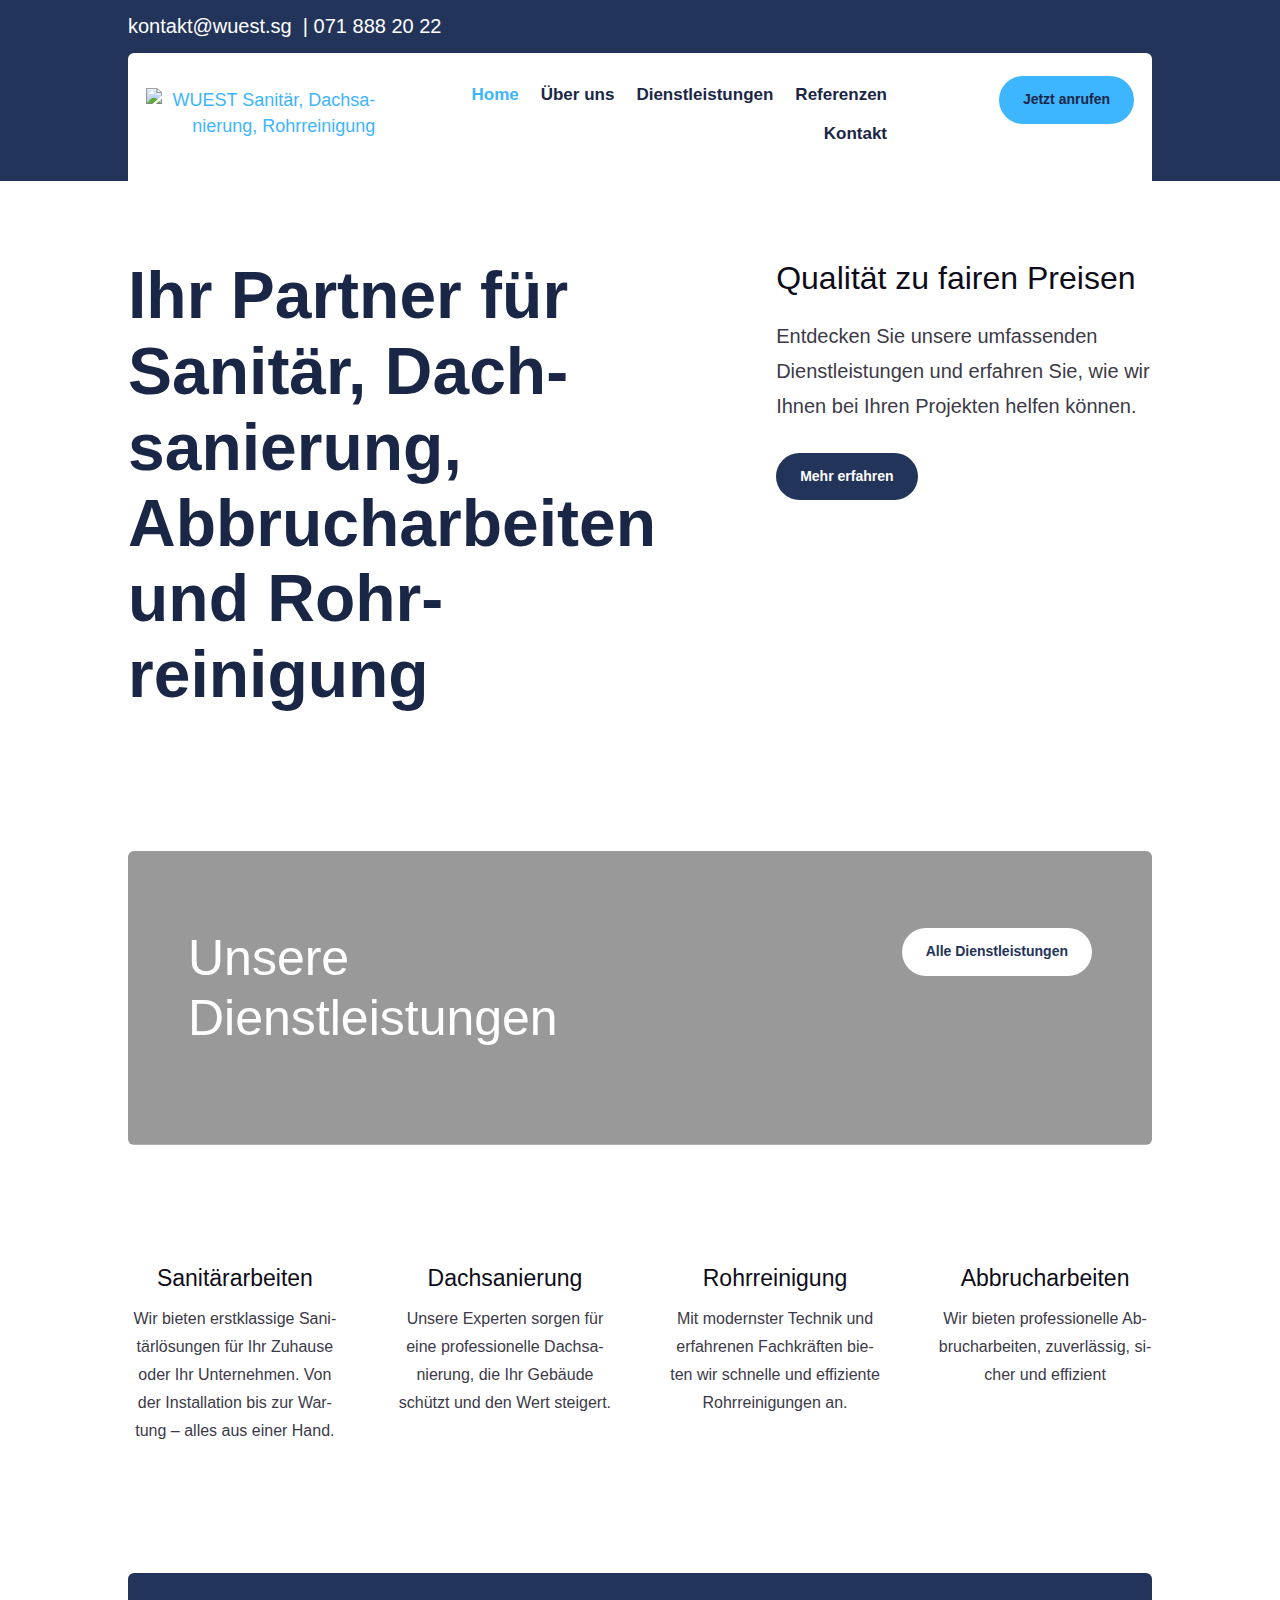
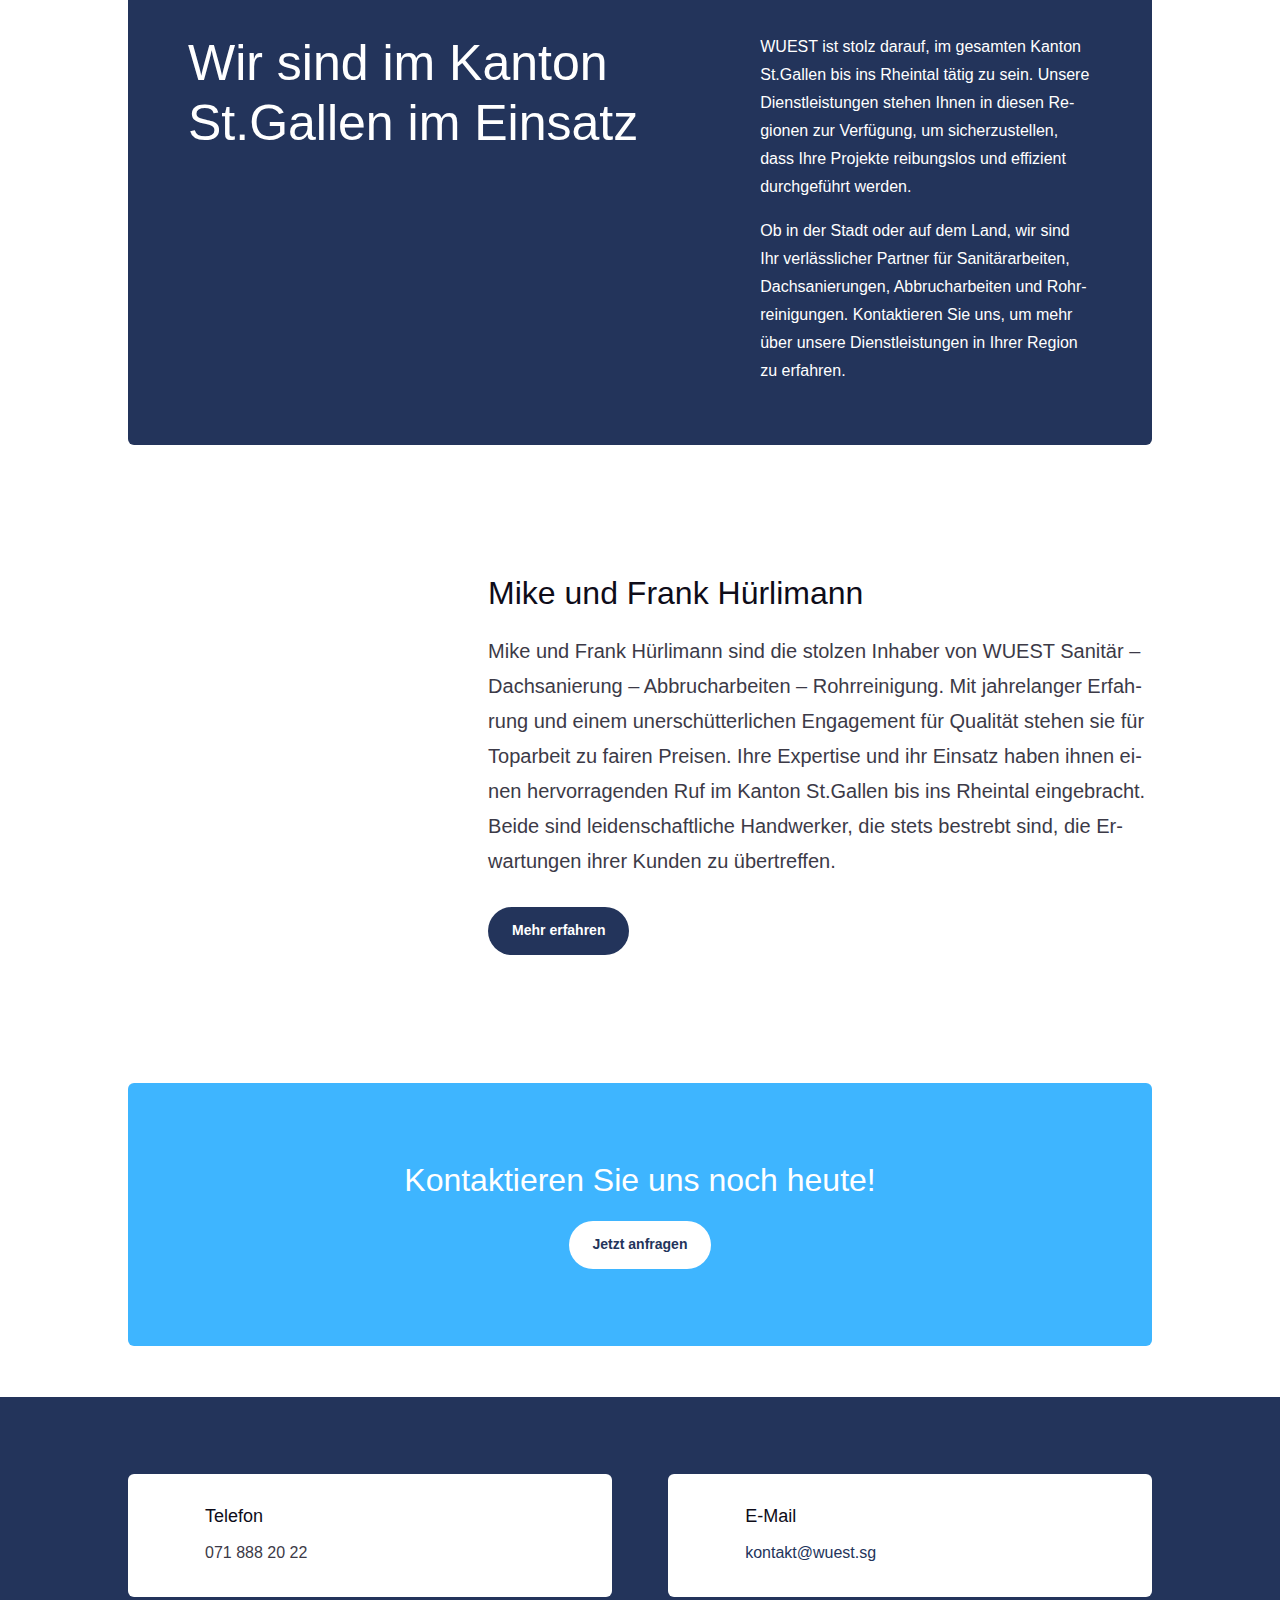
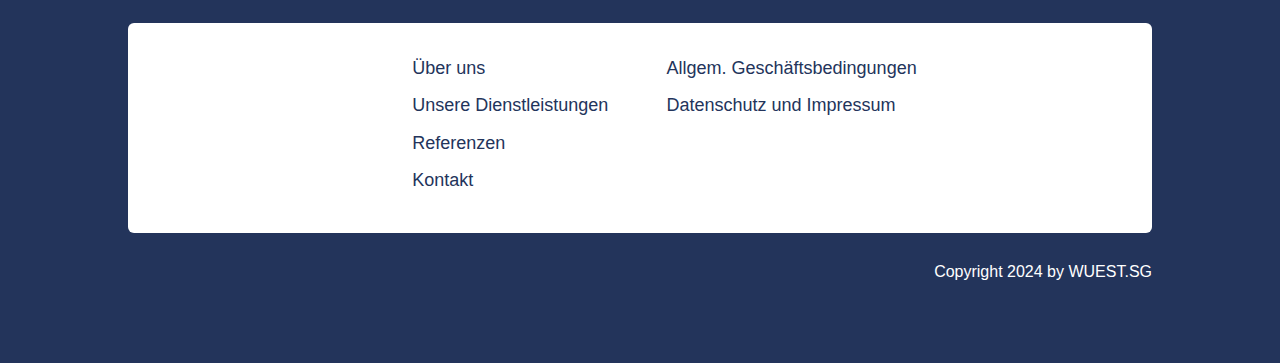
==== index.html @ 2c243a1b "Add files via upload" ====
<!DOCTYPE html>
<!-- saved from url=(0017)https://wuest.sg/ -->
<html lang="de-DE" class="js"><head><meta http-equiv="Content-Type" content="text/html; charset=UTF-8">
	
<meta name="description" content="Mike und Frank Hürlimann sind die stolzen Inhaber von WUEST Sanitär – Dachsanierung – Abbrucharbeiten – Rohrreinigung. Mit jahrelanger Erfahrung und einem unerschütterlichen Engagement für Qualität stehen sie für Toparbeit zu fairen Preisen. Ihre Expertise und ihr Einsatz haben ihnen einen hervorragenden Ruf im Kanton St.Gallen bis ins Rheintal eingebracht. Beide sind leidenschaftliche Handwerker, die stets bestrebt sind, die Erwartungen ihrer Kunden zu übertreffen."><meta name="keywords" content=""><meta http-equiv="X-UA-Compatible" content="IE=edge">
	<link rel="pingback" href="https://wuest.sg/xmlrpc.php">

	<script type="text/javascript">
		document.documentElement.className = 'js';
	</script>
	
	<title>WUEST ★★★★★ - Ihr Partner für Sanitär, Dachsanierung, Abbrucharbeiten und Rohrreinigung</title>
<meta name="robots" content="max-image-preview:large">
<script type="text/javascript">
			let jqueryParams=[],jQuery=function(r){return jqueryParams=[...jqueryParams,r],jQuery},$=function(r){return jqueryParams=[...jqueryParams,r],$};window.jQuery=jQuery,window.$=jQuery;let customHeadScripts=!1;jQuery.fn=jQuery.prototype={},$.fn=jQuery.prototype={},jQuery.noConflict=function(r){if(window.jQuery)return jQuery=window.jQuery,$=window.jQuery,customHeadScripts=!0,jQuery.noConflict},jQuery.ready=function(r){jqueryParams=[...jqueryParams,r]},$.ready=function(r){jqueryParams=[...jqueryParams,r]},jQuery.load=function(r){jqueryParams=[...jqueryParams,r]},$.load=function(r){jqueryParams=[...jqueryParams,r]},jQuery.fn.ready=function(r){jqueryParams=[...jqueryParams,r]},$.fn.ready=function(r){jqueryParams=[...jqueryParams,r]};</script><link rel="dns-prefetch" href="https://fonts.googleapis.com/">
<link rel="alternate" type="application/rss+xml" title="WUEST ★★★★★ Sanitär - Dachsanierung - Rohrreinigung » Feed" href="https://wuest.sg/feed/">
<link rel="alternate" type="application/rss+xml" title="WUEST ★★★★★ Sanitär - Dachsanierung - Rohrreinigung » Kommentar-Feed" href="https://wuest.sg/comments/feed/">
<meta content="Divi v.4.27.0" name="generator"><style id="wp-block-library-theme-inline-css" type="text/css">
.wp-block-audio :where(figcaption){color:#555;font-size:13px;text-align:center}.is-dark-theme .wp-block-audio :where(figcaption){color:#ffffffa6}.wp-block-audio{margin:0 0 1em}.wp-block-code{border:1px solid #ccc;border-radius:4px;font-family:Menlo,Consolas,monaco,monospace;padding:.8em 1em}.wp-block-embed :where(figcaption){color:#555;font-size:13px;text-align:center}.is-dark-theme .wp-block-embed :where(figcaption){color:#ffffffa6}.wp-block-embed{margin:0 0 1em}.blocks-gallery-caption{color:#555;font-size:13px;text-align:center}.is-dark-theme .blocks-gallery-caption{color:#ffffffa6}:root :where(.wp-block-image figcaption){color:#555;font-size:13px;text-align:center}.is-dark-theme :root :where(.wp-block-image figcaption){color:#ffffffa6}.wp-block-image{margin:0 0 1em}.wp-block-pullquote{border-bottom:4px solid;border-top:4px solid;color:currentColor;margin-bottom:1.75em}.wp-block-pullquote cite,.wp-block-pullquote footer,.wp-block-pullquote__citation{color:currentColor;font-size:.8125em;font-style:normal;text-transform:uppercase}.wp-block-quote{border-left:.25em solid;margin:0 0 1.75em;padding-left:1em}.wp-block-quote cite,.wp-block-quote footer{color:currentColor;font-size:.8125em;font-style:normal;position:relative}.wp-block-quote.has-text-align-right{border-left:none;border-right:.25em solid;padding-left:0;padding-right:1em}.wp-block-quote.has-text-align-center{border:none;padding-left:0}.wp-block-quote.is-large,.wp-block-quote.is-style-large,.wp-block-quote.is-style-plain{border:none}.wp-block-search .wp-block-search__label{font-weight:700}.wp-block-search__button{border:1px solid #ccc;padding:.375em .625em}:where(.wp-block-group.has-background){padding:1.25em 2.375em}.wp-block-separator.has-css-opacity{opacity:.4}.wp-block-separator{border:none;border-bottom:2px solid;margin-left:auto;margin-right:auto}.wp-block-separator.has-alpha-channel-opacity{opacity:1}.wp-block-separator:not(.is-style-wide):not(.is-style-dots){width:100px}.wp-block-separator.has-background:not(.is-style-dots){border-bottom:none;height:1px}.wp-block-separator.has-background:not(.is-style-wide):not(.is-style-dots){height:2px}.wp-block-table{margin:0 0 1em}.wp-block-table td,.wp-block-table th{word-break:normal}.wp-block-table :where(figcaption){color:#555;font-size:13px;text-align:center}.is-dark-theme .wp-block-table :where(figcaption){color:#ffffffa6}.wp-block-video :where(figcaption){color:#555;font-size:13px;text-align:center}.is-dark-theme .wp-block-video :where(figcaption){color:#ffffffa6}.wp-block-video{margin:0 0 1em}:root :where(.wp-block-template-part.has-background){margin-bottom:0;margin-top:0;padding:1.25em 2.375em}
</style>
<style id="global-styles-inline-css" type="text/css">
:root{--wp--preset--aspect-ratio--square: 1;--wp--preset--aspect-ratio--4-3: 4/3;--wp--preset--aspect-ratio--3-4: 3/4;--wp--preset--aspect-ratio--3-2: 3/2;--wp--preset--aspect-ratio--2-3: 2/3;--wp--preset--aspect-ratio--16-9: 16/9;--wp--preset--aspect-ratio--9-16: 9/16;--wp--preset--color--black: #000000;--wp--preset--color--cyan-bluish-gray: #abb8c3;--wp--preset--color--white: #ffffff;--wp--preset--color--pale-pink: #f78da7;--wp--preset--color--vivid-red: #cf2e2e;--wp--preset--color--luminous-vivid-orange: #ff6900;--wp--preset--color--luminous-vivid-amber: #fcb900;--wp--preset--color--light-green-cyan: #7bdcb5;--wp--preset--color--vivid-green-cyan: #00d084;--wp--preset--color--pale-cyan-blue: #8ed1fc;--wp--preset--color--vivid-cyan-blue: #0693e3;--wp--preset--color--vivid-purple: #9b51e0;--wp--preset--gradient--vivid-cyan-blue-to-vivid-purple: linear-gradient(135deg,rgba(6,147,227,1) 0%,rgb(155,81,224) 100%);--wp--preset--gradient--light-green-cyan-to-vivid-green-cyan: linear-gradient(135deg,rgb(122,220,180) 0%,rgb(0,208,130) 100%);--wp--preset--gradient--luminous-vivid-amber-to-luminous-vivid-orange: linear-gradient(135deg,rgba(252,185,0,1) 0%,rgba(255,105,0,1) 100%);--wp--preset--gradient--luminous-vivid-orange-to-vivid-red: linear-gradient(135deg,rgba(255,105,0,1) 0%,rgb(207,46,46) 100%);--wp--preset--gradient--very-light-gray-to-cyan-bluish-gray: linear-gradient(135deg,rgb(238,238,238) 0%,rgb(169,184,195) 100%);--wp--preset--gradient--cool-to-warm-spectrum: linear-gradient(135deg,rgb(74,234,220) 0%,rgb(151,120,209) 20%,rgb(207,42,186) 40%,rgb(238,44,130) 60%,rgb(251,105,98) 80%,rgb(254,248,76) 100%);--wp--preset--gradient--blush-light-purple: linear-gradient(135deg,rgb(255,206,236) 0%,rgb(152,150,240) 100%);--wp--preset--gradient--blush-bordeaux: linear-gradient(135deg,rgb(254,205,165) 0%,rgb(254,45,45) 50%,rgb(107,0,62) 100%);--wp--preset--gradient--luminous-dusk: linear-gradient(135deg,rgb(255,203,112) 0%,rgb(199,81,192) 50%,rgb(65,88,208) 100%);--wp--preset--gradient--pale-ocean: linear-gradient(135deg,rgb(255,245,203) 0%,rgb(182,227,212) 50%,rgb(51,167,181) 100%);--wp--preset--gradient--electric-grass: linear-gradient(135deg,rgb(202,248,128) 0%,rgb(113,206,126) 100%);--wp--preset--gradient--midnight: linear-gradient(135deg,rgb(2,3,129) 0%,rgb(40,116,252) 100%);--wp--preset--font-size--small: 13px;--wp--preset--font-size--medium: 20px;--wp--preset--font-size--large: 36px;--wp--preset--font-size--x-large: 42px;--wp--preset--spacing--20: 0.44rem;--wp--preset--spacing--30: 0.67rem;--wp--preset--spacing--40: 1rem;--wp--preset--spacing--50: 1.5rem;--wp--preset--spacing--60: 2.25rem;--wp--preset--spacing--70: 3.38rem;--wp--preset--spacing--80: 5.06rem;--wp--preset--shadow--natural: 6px 6px 9px rgba(0, 0, 0, 0.2);--wp--preset--shadow--deep: 12px 12px 50px rgba(0, 0, 0, 0.4);--wp--preset--shadow--sharp: 6px 6px 0px rgba(0, 0, 0, 0.2);--wp--preset--shadow--outlined: 6px 6px 0px -3px rgba(255, 255, 255, 1), 6px 6px rgba(0, 0, 0, 1);--wp--preset--shadow--crisp: 6px 6px 0px rgba(0, 0, 0, 1);}:root { --wp--style--global--content-size: 823px;--wp--style--global--wide-size: 1080px; }:where(body) { margin: 0; }.wp-site-blocks > .alignleft { float: left; margin-right: 2em; }.wp-site-blocks > .alignright { float: right; margin-left: 2em; }.wp-site-blocks > .aligncenter { justify-content: center; margin-left: auto; margin-right: auto; }:where(.is-layout-flex){gap: 0.5em;}:where(.is-layout-grid){gap: 0.5em;}.is-layout-flow > .alignleft{float: left;margin-inline-start: 0;margin-inline-end: 2em;}.is-layout-flow > .alignright{float: right;margin-inline-start: 2em;margin-inline-end: 0;}.is-layout-flow > .aligncenter{margin-left: auto !important;margin-right: auto !important;}.is-layout-constrained > .alignleft{float: left;margin-inline-start: 0;margin-inline-end: 2em;}.is-layout-constrained > .alignright{float: right;margin-inline-start: 2em;margin-inline-end: 0;}.is-layout-constrained > .aligncenter{margin-left: auto !important;margin-right: auto !important;}.is-layout-constrained > :where(:not(.alignleft):not(.alignright):not(.alignfull)){max-width: var(--wp--style--global--content-size);margin-left: auto !important;margin-right: auto !important;}.is-layout-constrained > .alignwide{max-width: var(--wp--style--global--wide-size);}body .is-layout-flex{display: flex;}.is-layout-flex{flex-wrap: wrap;align-items: center;}.is-layout-flex > :is(*, div){margin: 0;}body .is-layout-grid{display: grid;}.is-layout-grid > :is(*, div){margin: 0;}body{padding-top: 0px;padding-right: 0px;padding-bottom: 0px;padding-left: 0px;}:root :where(.wp-element-button, .wp-block-button__link){background-color: #32373c;border-width: 0;color: #fff;font-family: inherit;font-size: inherit;line-height: inherit;padding: calc(0.667em + 2px) calc(1.333em + 2px);text-decoration: none;}.has-black-color{color: var(--wp--preset--color--black) !important;}.has-cyan-bluish-gray-color{color: var(--wp--preset--color--cyan-bluish-gray) !important;}.has-white-color{color: var(--wp--preset--color--white) !important;}.has-pale-pink-color{color: var(--wp--preset--color--pale-pink) !important;}.has-vivid-red-color{color: var(--wp--preset--color--vivid-red) !important;}.has-luminous-vivid-orange-color{color: var(--wp--preset--color--luminous-vivid-orange) !important;}.has-luminous-vivid-amber-color{color: var(--wp--preset--color--luminous-vivid-amber) !important;}.has-light-green-cyan-color{color: var(--wp--preset--color--light-green-cyan) !important;}.has-vivid-green-cyan-color{color: var(--wp--preset--color--vivid-green-cyan) !important;}.has-pale-cyan-blue-color{color: var(--wp--preset--color--pale-cyan-blue) !important;}.has-vivid-cyan-blue-color{color: var(--wp--preset--color--vivid-cyan-blue) !important;}.has-vivid-purple-color{color: var(--wp--preset--color--vivid-purple) !important;}.has-black-background-color{background-color: var(--wp--preset--color--black) !important;}.has-cyan-bluish-gray-background-color{background-color: var(--wp--preset--color--cyan-bluish-gray) !important;}.has-white-background-color{background-color: var(--wp--preset--color--white) !important;}.has-pale-pink-background-color{background-color: var(--wp--preset--color--pale-pink) !important;}.has-vivid-red-background-color{background-color: var(--wp--preset--color--vivid-red) !important;}.has-luminous-vivid-orange-background-color{background-color: var(--wp--preset--color--luminous-vivid-orange) !important;}.has-luminous-vivid-amber-background-color{background-color: var(--wp--preset--color--luminous-vivid-amber) !important;}.has-light-green-cyan-background-color{background-color: var(--wp--preset--color--light-green-cyan) !important;}.has-vivid-green-cyan-background-color{background-color: var(--wp--preset--color--vivid-green-cyan) !important;}.has-pale-cyan-blue-background-color{background-color: var(--wp--preset--color--pale-cyan-blue) !important;}.has-vivid-cyan-blue-background-color{background-color: var(--wp--preset--color--vivid-cyan-blue) !important;}.has-vivid-purple-background-color{background-color: var(--wp--preset--color--vivid-purple) !important;}.has-black-border-color{border-color: var(--wp--preset--color--black) !important;}.has-cyan-bluish-gray-border-color{border-color: var(--wp--preset--color--cyan-bluish-gray) !important;}.has-white-border-color{border-color: var(--wp--preset--color--white) !important;}.has-pale-pink-border-color{border-color: var(--wp--preset--color--pale-pink) !important;}.has-vivid-red-border-color{border-color: var(--wp--preset--color--vivid-red) !important;}.has-luminous-vivid-orange-border-color{border-color: var(--wp--preset--color--luminous-vivid-orange) !important;}.has-luminous-vivid-amber-border-color{border-color: var(--wp--preset--color--luminous-vivid-amber) !important;}.has-light-green-cyan-border-color{border-color: var(--wp--preset--color--light-green-cyan) !important;}.has-vivid-green-cyan-border-color{border-color: var(--wp--preset--color--vivid-green-cyan) !important;}.has-pale-cyan-blue-border-color{border-color: var(--wp--preset--color--pale-cyan-blue) !important;}.has-vivid-cyan-blue-border-color{border-color: var(--wp--preset--color--vivid-cyan-blue) !important;}.has-vivid-purple-border-color{border-color: var(--wp--preset--color--vivid-purple) !important;}.has-vivid-cyan-blue-to-vivid-purple-gradient-background{background: var(--wp--preset--gradient--vivid-cyan-blue-to-vivid-purple) !important;}.has-light-green-cyan-to-vivid-green-cyan-gradient-background{background: var(--wp--preset--gradient--light-green-cyan-to-vivid-green-cyan) !important;}.has-luminous-vivid-amber-to-luminous-vivid-orange-gradient-background{background: var(--wp--preset--gradient--luminous-vivid-amber-to-luminous-vivid-orange) !important;}.has-luminous-vivid-orange-to-vivid-red-gradient-background{background: var(--wp--preset--gradient--luminous-vivid-orange-to-vivid-red) !important;}.has-very-light-gray-to-cyan-bluish-gray-gradient-background{background: var(--wp--preset--gradient--very-light-gray-to-cyan-bluish-gray) !important;}.has-cool-to-warm-spectrum-gradient-background{background: var(--wp--preset--gradient--cool-to-warm-spectrum) !important;}.has-blush-light-purple-gradient-background{background: var(--wp--preset--gradient--blush-light-purple) !important;}.has-blush-bordeaux-gradient-background{background: var(--wp--preset--gradient--blush-bordeaux) !important;}.has-luminous-dusk-gradient-background{background: var(--wp--preset--gradient--luminous-dusk) !important;}.has-pale-ocean-gradient-background{background: var(--wp--preset--gradient--pale-ocean) !important;}.has-electric-grass-gradient-background{background: var(--wp--preset--gradient--electric-grass) !important;}.has-midnight-gradient-background{background: var(--wp--preset--gradient--midnight) !important;}.has-small-font-size{font-size: var(--wp--preset--font-size--small) !important;}.has-medium-font-size{font-size: var(--wp--preset--font-size--medium) !important;}.has-large-font-size{font-size: var(--wp--preset--font-size--large) !important;}.has-x-large-font-size{font-size: var(--wp--preset--font-size--x-large) !important;}
:where(.wp-block-post-template.is-layout-flex){gap: 1.25em;}:where(.wp-block-post-template.is-layout-grid){gap: 1.25em;}
:where(.wp-block-columns.is-layout-flex){gap: 2em;}:where(.wp-block-columns.is-layout-grid){gap: 2em;}
:root :where(.wp-block-pullquote){font-size: 1.5em;line-height: 1.6;}
</style>
<style id="divi-style-inline-inline-css" type="text/css">
/*!
Theme Name: Divi
Theme URI: http://www.elegantthemes.com/gallery/divi/
Version: 4.27.0
Description: Smart. Flexible. Beautiful. Divi is the most powerful theme in our collection.
Author: Elegant Themes
Author URI: http://www.elegantthemes.com
License: GNU General Public License v2
License URI: http://www.gnu.org/licenses/gpl-2.0.html
*/

a,abbr,acronym,address,applet,b,big,blockquote,body,center,cite,code,dd,del,dfn,div,dl,dt,em,fieldset,font,form,h1,h2,h3,h4,h5,h6,html,i,iframe,img,ins,kbd,label,legend,li,object,ol,p,pre,q,s,samp,small,span,strike,strong,sub,sup,tt,u,ul,var{margin:0;padding:0;border:0;outline:0;font-size:100%;-ms-text-size-adjust:100%;-webkit-text-size-adjust:100%;vertical-align:baseline;background:transparent}body{line-height:1}ol,ul{list-style:none}blockquote,q{quotes:none}blockquote:after,blockquote:before,q:after,q:before{content:"";content:none}blockquote{margin:20px 0 30px;border-left:5px solid;padding-left:20px}:focus{outline:0}del{text-decoration:line-through}pre{overflow:auto;padding:10px}figure{margin:0}table{border-collapse:collapse;border-spacing:0}article,aside,footer,header,hgroup,nav,section{display:block}body{font-family:Open Sans,Arial,sans-serif;font-size:14px;color:#666;background-color:#fff;line-height:1.7em;font-weight:500;-webkit-font-smoothing:antialiased;-moz-osx-font-smoothing:grayscale}body.page-template-page-template-blank-php #page-container{padding-top:0!important}body.et_cover_background{background-size:cover!important;background-position:top!important;background-repeat:no-repeat!important;background-attachment:fixed}a{color:#2ea3f2}a,a:hover{text-decoration:none}p{padding-bottom:1em}p:not(.has-background):last-of-type{padding-bottom:0}p.et_normal_padding{padding-bottom:1em}strong{font-weight:700}cite,em,i{font-style:italic}code,pre{font-family:Courier New,monospace;margin-bottom:10px}ins{text-decoration:none}sub,sup{height:0;line-height:1;position:relative;vertical-align:baseline}sup{bottom:.8em}sub{top:.3em}dl{margin:0 0 1.5em}dl dt{font-weight:700}dd{margin-left:1.5em}blockquote p{padding-bottom:0}embed,iframe,object,video{max-width:100%}h1,h2,h3,h4,h5,h6{color:#333;padding-bottom:10px;line-height:1em;font-weight:500}h1 a,h2 a,h3 a,h4 a,h5 a,h6 a{color:inherit}h1{font-size:30px}h2{font-size:26px}h3{font-size:22px}h4{font-size:18px}h5{font-size:16px}h6{font-size:14px}input{-webkit-appearance:none}input[type=checkbox]{-webkit-appearance:checkbox}input[type=radio]{-webkit-appearance:radio}input.text,input.title,input[type=email],input[type=password],input[type=tel],input[type=text],select,textarea{background-color:#fff;border:1px solid #bbb;padding:2px;color:#4e4e4e}input.text:focus,input.title:focus,input[type=text]:focus,select:focus,textarea:focus{border-color:#2d3940;color:#3e3e3e}input.text,input.title,input[type=text],select,textarea{margin:0}textarea{padding:4px}button,input,select,textarea{font-family:inherit}img{max-width:100%;height:auto}.clear{clear:both}br.clear{margin:0;padding:0}.pagination{clear:both}#et_search_icon:hover,.et-social-icon a:hover,.et_password_protected_form .et_submit_button,.form-submit .et_pb_buttontton.alt.disabled,.nav-single a,.posted_in a{color:#2ea3f2}.et-search-form,blockquote{border-color:#2ea3f2}#main-content{background-color:#fff}.container{width:80%;max-width:1080px;margin:auto;position:relative}body:not(.et-tb) #main-content .container,body:not(.et-tb-has-header) #main-content .container{padding-top:58px}.et_full_width_page #main-content .container:before{display:none}.main_title{margin-bottom:20px}.et_password_protected_form .et_submit_button:hover,.form-submit .et_pb_button:hover{background:rgba(0,0,0,.05)}.et_button_icon_visible .et_pb_button{padding-right:2em;padding-left:.7em}.et_button_icon_visible .et_pb_button:after{opacity:1;margin-left:0}.et_button_left .et_pb_button:hover:after{left:.15em}.et_button_left .et_pb_button:after{margin-left:0;left:1em}.et_button_icon_visible.et_button_left .et_pb_button,.et_button_left .et_pb_button:hover,.et_button_left .et_pb_module .et_pb_button:hover{padding-left:2em;padding-right:.7em}.et_button_icon_visible.et_button_left .et_pb_button:after,.et_button_left .et_pb_button:hover:after{left:.15em}.et_password_protected_form .et_submit_button:hover,.form-submit .et_pb_button:hover{padding:.3em 1em}.et_button_no_icon .et_pb_button:after{display:none}.et_button_no_icon.et_button_icon_visible.et_button_left .et_pb_button,.et_button_no_icon.et_button_left .et_pb_button:hover,.et_button_no_icon .et_pb_button,.et_button_no_icon .et_pb_button:hover{padding:.3em 1em!important}.et_button_custom_icon .et_pb_button:after{line-height:1.7em}.et_button_custom_icon.et_button_icon_visible .et_pb_button:after,.et_button_custom_icon .et_pb_button:hover:after{margin-left:.3em}#left-area .post_format-post-format-gallery .wp-block-gallery:first-of-type{padding:0;margin-bottom:-16px}.entry-content table:not(.variations){border:1px solid #eee;margin:0 0 15px;text-align:left;width:100%}.entry-content thead th,.entry-content tr th{color:#555;font-weight:700;padding:9px 24px}.entry-content tr td{border-top:1px solid #eee;padding:6px 24px}#left-area ul,.entry-content ul,.et-l--body ul,.et-l--footer ul,.et-l--header ul{list-style-type:disc;padding:0 0 23px 1em;line-height:26px}#left-area ol,.entry-content ol,.et-l--body ol,.et-l--footer ol,.et-l--header ol{list-style-type:decimal;list-style-position:inside;padding:0 0 23px;line-height:26px}#left-area ul li ul,.entry-content ul li ol{padding:2px 0 2px 20px}#left-area ol li ul,.entry-content ol li ol,.et-l--body ol li ol,.et-l--footer ol li ol,.et-l--header ol li ol{padding:2px 0 2px 35px}#left-area ul.wp-block-gallery{display:-webkit-box;display:-ms-flexbox;display:flex;-ms-flex-wrap:wrap;flex-wrap:wrap;list-style-type:none;padding:0}#left-area ul.products{padding:0!important;line-height:1.7!important;list-style:none!important}.gallery-item a{display:block}.gallery-caption,.gallery-item a{width:90%}#wpadminbar{z-index:100001}#left-area .post-meta{font-size:14px;padding-bottom:15px}#left-area .post-meta a{text-decoration:none;color:#666}#left-area .et_featured_image{padding-bottom:7px}.single .post{padding-bottom:25px}body.single .et_audio_content{margin-bottom:-6px}.nav-single a{text-decoration:none;color:#2ea3f2;font-size:14px;font-weight:400}.nav-previous{float:left}.nav-next{float:right}.et_password_protected_form p input{background-color:#eee;border:none!important;width:100%!important;border-radius:0!important;font-size:14px;color:#999!important;padding:16px!important;-webkit-box-sizing:border-box;box-sizing:border-box}.et_password_protected_form label{display:none}.et_password_protected_form .et_submit_button{font-family:inherit;display:block;float:right;margin:8px auto 0;cursor:pointer}.post-password-required p.nocomments.container{max-width:100%}.post-password-required p.nocomments.container:before{display:none}.aligncenter,div.post .new-post .aligncenter{display:block;margin-left:auto;margin-right:auto}.wp-caption{border:1px solid #ddd;text-align:center;background-color:#f3f3f3;margin-bottom:10px;max-width:96%;padding:8px}.wp-caption.alignleft{margin:0 30px 20px 0}.wp-caption.alignright{margin:0 0 20px 30px}.wp-caption img{margin:0;padding:0;border:0}.wp-caption p.wp-caption-text{font-size:12px;padding:0 4px 5px;margin:0}.alignright{float:right}.alignleft{float:left}img.alignleft{display:inline;float:left;margin-right:15px}img.alignright{display:inline;float:right;margin-left:15px}.page.et_pb_pagebuilder_layout #main-content{background-color:transparent}body #main-content .et_builder_inner_content>h1,body #main-content .et_builder_inner_content>h2,body #main-content .et_builder_inner_content>h3,body #main-content .et_builder_inner_content>h4,body #main-content .et_builder_inner_content>h5,body #main-content .et_builder_inner_content>h6{line-height:1.4em}body #main-content .et_builder_inner_content>p{line-height:1.7em}.wp-block-pullquote{margin:20px 0 30px}.wp-block-pullquote.has-background blockquote{border-left:none}.wp-block-group.has-background{padding:1.5em 1.5em .5em}@media (min-width:981px){#left-area{width:79.125%;padding-bottom:23px}#main-content .container:before{content:"";position:absolute;top:0;height:100%;width:1px;background-color:#e2e2e2}.et_full_width_page #left-area,.et_no_sidebar #left-area{float:none;width:100%!important}.et_full_width_page #left-area{padding-bottom:0}.et_no_sidebar #main-content .container:before{display:none}}@media (max-width:980px){#page-container{padding-top:80px}.et-tb #page-container,.et-tb-has-header #page-container{padding-top:0!important}#left-area,#sidebar{width:100%!important}#main-content .container:before{display:none!important}.et_full_width_page .et_gallery_item:nth-child(4n+1){clear:none}}@media print{#page-container{padding-top:0!important}}#wp-admin-bar-et-use-visual-builder a:before{font-family:ETmodules!important;content:"\e625";font-size:30px!important;width:28px;margin-top:-3px;color:#974df3!important}#wp-admin-bar-et-use-visual-builder:hover a:before{color:#fff!important}#wp-admin-bar-et-use-visual-builder:hover a,#wp-admin-bar-et-use-visual-builder a:hover{transition:background-color .5s ease;-webkit-transition:background-color .5s ease;-moz-transition:background-color .5s ease;background-color:#7e3bd0!important;color:#fff!important}* html .clearfix,:first-child+html .clearfix{zoom:1}.iphone .et_pb_section_video_bg video::-webkit-media-controls-start-playback-button{display:none!important;-webkit-appearance:none}.et_mobile_device .et_pb_section_parallax .et_pb_parallax_css{background-attachment:scroll}.et-social-facebook a.icon:before{content:"\e093"}.et-social-twitter a.icon:before{content:"\e094"}.et-social-google-plus a.icon:before{content:"\e096"}.et-social-instagram a.icon:before{content:"\e09a"}.et-social-rss a.icon:before{content:"\e09e"}.ai1ec-single-event:after{content:" ";display:table;clear:both}.evcal_event_details .evcal_evdata_cell .eventon_details_shading_bot.eventon_details_shading_bot{z-index:3}.wp-block-divi-layout{margin-bottom:1em}*{-webkit-box-sizing:border-box;box-sizing:border-box}#et-info-email:before,#et-info-phone:before,#et_search_icon:before,.comment-reply-link:after,.et-cart-info span:before,.et-pb-arrow-next:before,.et-pb-arrow-prev:before,.et-social-icon a:before,.et_audio_container .mejs-playpause-button button:before,.et_audio_container .mejs-volume-button button:before,.et_overlay:before,.et_password_protected_form .et_submit_button:after,.et_pb_button:after,.et_pb_contact_reset:after,.et_pb_contact_submit:after,.et_pb_font_icon:before,.et_pb_newsletter_button:after,.et_pb_pricing_table_button:after,.et_pb_promo_button:after,.et_pb_testimonial:before,.et_pb_toggle_title:before,.form-submit .et_pb_button:after,.mobile_menu_bar:before,a.et_pb_more_button:after{font-family:ETmodules!important;speak:none;font-style:normal;font-weight:400;-webkit-font-feature-settings:normal;font-feature-settings:normal;font-variant:normal;text-transform:none;line-height:1;-webkit-font-smoothing:antialiased;-moz-osx-font-smoothing:grayscale;text-shadow:0 0;direction:ltr}.et-pb-icon,.et_pb_custom_button_icon.et_pb_button:after,.et_pb_login .et_pb_custom_button_icon.et_pb_button:after,.et_pb_woo_custom_button_icon .button.et_pb_custom_button_icon.et_pb_button:after,.et_pb_woo_custom_button_icon .button.et_pb_custom_button_icon.et_pb_button:hover:after{content:attr(data-icon)}.et-pb-icon{font-family:ETmodules;speak:none;font-weight:400;-webkit-font-feature-settings:normal;font-feature-settings:normal;font-variant:normal;text-transform:none;line-height:1;-webkit-font-smoothing:antialiased;font-size:96px;font-style:normal;display:inline-block;-webkit-box-sizing:border-box;box-sizing:border-box;direction:ltr}#et-ajax-saving{display:none;-webkit-transition:background .3s,-webkit-box-shadow .3s;transition:background .3s,-webkit-box-shadow .3s;transition:background .3s,box-shadow .3s;transition:background .3s,box-shadow .3s,-webkit-box-shadow .3s;-webkit-box-shadow:rgba(0,139,219,.247059) 0 0 60px;box-shadow:0 0 60px rgba(0,139,219,.247059);position:fixed;top:50%;left:50%;width:50px;height:50px;background:#fff;border-radius:50px;margin:-25px 0 0 -25px;z-index:999999;text-align:center}#et-ajax-saving img{margin:9px}.et-safe-mode-indicator,.et-safe-mode-indicator:focus,.et-safe-mode-indicator:hover{-webkit-box-shadow:0 5px 10px rgba(41,196,169,.15);box-shadow:0 5px 10px rgba(41,196,169,.15);background:#29c4a9;color:#fff;font-size:14px;font-weight:600;padding:12px;line-height:16px;border-radius:3px;position:fixed;bottom:30px;right:30px;z-index:999999;text-decoration:none;font-family:Open Sans,sans-serif;-webkit-font-smoothing:antialiased;-moz-osx-font-smoothing:grayscale}.et_pb_button{font-size:20px;font-weight:500;padding:.3em 1em;line-height:1.7em!important;background-color:transparent;background-size:cover;background-position:50%;background-repeat:no-repeat;border:2px solid;border-radius:3px;-webkit-transition-duration:.2s;transition-duration:.2s;-webkit-transition-property:all!important;transition-property:all!important}.et_pb_button,.et_pb_button_inner{position:relative}.et_pb_button:hover,.et_pb_module .et_pb_button:hover{border:2px solid transparent;padding:.3em 2em .3em .7em}.et_pb_button:hover{background-color:hsla(0,0%,100%,.2)}.et_pb_bg_layout_light.et_pb_button:hover,.et_pb_bg_layout_light .et_pb_button:hover{background-color:rgba(0,0,0,.05)}.et_pb_button:after,.et_pb_button:before{font-size:32px;line-height:1em;content:"\35";opacity:0;position:absolute;margin-left:-1em;-webkit-transition:all .2s;transition:all .2s;text-transform:none;-webkit-font-feature-settings:"kern" off;font-feature-settings:"kern" off;font-variant:none;font-style:normal;font-weight:400;text-shadow:none}.et_pb_button.et_hover_enabled:hover:after,.et_pb_button.et_pb_hovered:hover:after{-webkit-transition:none!important;transition:none!important}.et_pb_button:before{display:none}.et_pb_button:hover:after{opacity:1;margin-left:0}.et_pb_column_1_3 h1,.et_pb_column_1_4 h1,.et_pb_column_1_5 h1,.et_pb_column_1_6 h1,.et_pb_column_2_5 h1{font-size:26px}.et_pb_column_1_3 h2,.et_pb_column_1_4 h2,.et_pb_column_1_5 h2,.et_pb_column_1_6 h2,.et_pb_column_2_5 h2{font-size:23px}.et_pb_column_1_3 h3,.et_pb_column_1_4 h3,.et_pb_column_1_5 h3,.et_pb_column_1_6 h3,.et_pb_column_2_5 h3{font-size:20px}.et_pb_column_1_3 h4,.et_pb_column_1_4 h4,.et_pb_column_1_5 h4,.et_pb_column_1_6 h4,.et_pb_column_2_5 h4{font-size:18px}.et_pb_column_1_3 h5,.et_pb_column_1_4 h5,.et_pb_column_1_5 h5,.et_pb_column_1_6 h5,.et_pb_column_2_5 h5{font-size:16px}.et_pb_column_1_3 h6,.et_pb_column_1_4 h6,.et_pb_column_1_5 h6,.et_pb_column_1_6 h6,.et_pb_column_2_5 h6{font-size:15px}.et_pb_bg_layout_dark,.et_pb_bg_layout_dark h1,.et_pb_bg_layout_dark h2,.et_pb_bg_layout_dark h3,.et_pb_bg_layout_dark h4,.et_pb_bg_layout_dark h5,.et_pb_bg_layout_dark h6{color:#fff!important}.et_pb_module.et_pb_text_align_left{text-align:left}.et_pb_module.et_pb_text_align_center{text-align:center}.et_pb_module.et_pb_text_align_right{text-align:right}.et_pb_module.et_pb_text_align_justified{text-align:justify}.clearfix:after{visibility:hidden;display:block;font-size:0;content:" ";clear:both;height:0}.et_pb_bg_layout_light .et_pb_more_button{color:#2ea3f2}.et_builder_inner_content{position:relative;z-index:1}header .et_builder_inner_content{z-index:2}.et_pb_css_mix_blend_mode_passthrough{mix-blend-mode:unset!important}.et_pb_image_container{margin:-20px -20px 29px}.et_pb_module_inner{position:relative}.et_hover_enabled_preview{z-index:2}.et_hover_enabled:hover{position:relative;z-index:2}.et_pb_all_tabs,.et_pb_module,.et_pb_posts_nav a,.et_pb_tab,.et_pb_with_background{position:relative;background-size:cover;background-position:50%;background-repeat:no-repeat}.et_pb_background_mask,.et_pb_background_pattern{bottom:0;left:0;position:absolute;right:0;top:0}.et_pb_background_mask{background-size:calc(100% + 2px) calc(100% + 2px);background-repeat:no-repeat;background-position:50%;overflow:hidden}.et_pb_background_pattern{background-position:0 0;background-repeat:repeat}.et_pb_with_border{position:relative;border:0 solid #333}.post-password-required .et_pb_row{padding:0;width:100%}.post-password-required .et_password_protected_form{min-height:0}body.et_pb_pagebuilder_layout.et_pb_show_title .post-password-required .et_password_protected_form h1,body:not(.et_pb_pagebuilder_layout) .post-password-required .et_password_protected_form h1{display:none}.et_pb_no_bg{padding:0!important}.et_overlay.et_pb_inline_icon:before,.et_pb_inline_icon:before{content:attr(data-icon)}.et_pb_more_button{color:inherit;text-shadow:none;text-decoration:none;display:inline-block;margin-top:20px}.et_parallax_bg_wrap{overflow:hidden;position:absolute;top:0;right:0;bottom:0;left:0}.et_parallax_bg{background-repeat:no-repeat;background-position:top;background-size:cover;position:absolute;bottom:0;left:0;width:100%;height:100%;display:block}.et_parallax_bg.et_parallax_bg__hover,.et_parallax_bg.et_parallax_bg_phone,.et_parallax_bg.et_parallax_bg_tablet,.et_parallax_gradient.et_parallax_gradient__hover,.et_parallax_gradient.et_parallax_gradient_phone,.et_parallax_gradient.et_parallax_gradient_tablet,.et_pb_section_parallax_hover:hover .et_parallax_bg:not(.et_parallax_bg__hover),.et_pb_section_parallax_hover:hover .et_parallax_gradient:not(.et_parallax_gradient__hover){display:none}.et_pb_section_parallax_hover:hover .et_parallax_bg.et_parallax_bg__hover,.et_pb_section_parallax_hover:hover .et_parallax_gradient.et_parallax_gradient__hover{display:block}.et_parallax_gradient{bottom:0;display:block;left:0;position:absolute;right:0;top:0}.et_pb_module.et_pb_section_parallax,.et_pb_posts_nav a.et_pb_section_parallax,.et_pb_tab.et_pb_section_parallax{position:relative}.et_pb_section_parallax .et_pb_parallax_css,.et_pb_slides .et_parallax_bg.et_pb_parallax_css{background-attachment:fixed}body.et-bfb .et_pb_section_parallax .et_pb_parallax_css,body.et-bfb .et_pb_slides .et_parallax_bg.et_pb_parallax_css{background-attachment:scroll;bottom:auto}.et_pb_section_parallax.et_pb_column .et_pb_module,.et_pb_section_parallax.et_pb_row .et_pb_column,.et_pb_section_parallax.et_pb_row .et_pb_module{z-index:9;position:relative}.et_pb_more_button:hover:after{opacity:1;margin-left:0}.et_pb_preload .et_pb_section_video_bg,.et_pb_preload>div{visibility:hidden}.et_pb_preload,.et_pb_section.et_pb_section_video.et_pb_preload{position:relative;background:#464646!important}.et_pb_preload:before{content:"";position:absolute;top:50%;left:50%;background:url(https://wuest.sg/wp-content/themes/Divi/includes/builder/styles/images/preloader.gif) no-repeat;border-radius:32px;width:32px;height:32px;margin:-16px 0 0 -16px}.box-shadow-overlay{position:absolute;top:0;left:0;width:100%;height:100%;z-index:10;pointer-events:none}.et_pb_section>.box-shadow-overlay~.et_pb_row{z-index:11}body.safari .section_has_divider{will-change:transform}.et_pb_row>.box-shadow-overlay{z-index:8}.has-box-shadow-overlay{position:relative}.et_clickable{cursor:pointer}.screen-reader-text{border:0;clip:rect(1px,1px,1px,1px);-webkit-clip-path:inset(50%);clip-path:inset(50%);height:1px;margin:-1px;overflow:hidden;padding:0;position:absolute!important;width:1px;word-wrap:normal!important}.et_multi_view_hidden,.et_multi_view_hidden_image{display:none!important}@keyframes multi-view-image-fade{0%{opacity:0}10%{opacity:.1}20%{opacity:.2}30%{opacity:.3}40%{opacity:.4}50%{opacity:.5}60%{opacity:.6}70%{opacity:.7}80%{opacity:.8}90%{opacity:.9}to{opacity:1}}.et_multi_view_image__loading{visibility:hidden}.et_multi_view_image__loaded{-webkit-animation:multi-view-image-fade .5s;animation:multi-view-image-fade .5s}#et-pb-motion-effects-offset-tracker{visibility:hidden!important;opacity:0;position:absolute;top:0;left:0}.et-pb-before-scroll-animation{opacity:0}header.et-l.et-l--header:after{clear:both;display:block;content:""}.et_pb_module{-webkit-animation-timing-function:linear;animation-timing-function:linear;-webkit-animation-duration:.2s;animation-duration:.2s}@-webkit-keyframes fadeBottom{0%{opacity:0;-webkit-transform:translateY(10%);transform:translateY(10%)}to{opacity:1;-webkit-transform:translateY(0);transform:translateY(0)}}@keyframes fadeBottom{0%{opacity:0;-webkit-transform:translateY(10%);transform:translateY(10%)}to{opacity:1;-webkit-transform:translateY(0);transform:translateY(0)}}@-webkit-keyframes fadeLeft{0%{opacity:0;-webkit-transform:translateX(-10%);transform:translateX(-10%)}to{opacity:1;-webkit-transform:translateX(0);transform:translateX(0)}}@keyframes fadeLeft{0%{opacity:0;-webkit-transform:translateX(-10%);transform:translateX(-10%)}to{opacity:1;-webkit-transform:translateX(0);transform:translateX(0)}}@-webkit-keyframes fadeRight{0%{opacity:0;-webkit-transform:translateX(10%);transform:translateX(10%)}to{opacity:1;-webkit-transform:translateX(0);transform:translateX(0)}}@keyframes fadeRight{0%{opacity:0;-webkit-transform:translateX(10%);transform:translateX(10%)}to{opacity:1;-webkit-transform:translateX(0);transform:translateX(0)}}@-webkit-keyframes fadeTop{0%{opacity:0;-webkit-transform:translateY(-10%);transform:translateY(-10%)}to{opacity:1;-webkit-transform:translateX(0);transform:translateX(0)}}@keyframes fadeTop{0%{opacity:0;-webkit-transform:translateY(-10%);transform:translateY(-10%)}to{opacity:1;-webkit-transform:translateX(0);transform:translateX(0)}}@-webkit-keyframes fadeIn{0%{opacity:0}to{opacity:1}}@keyframes fadeIn{0%{opacity:0}to{opacity:1}}.et-waypoint:not(.et_pb_counters){opacity:0}@media (min-width:981px){.et_pb_section.et_section_specialty div.et_pb_row .et_pb_column .et_pb_column .et_pb_module.et-last-child,.et_pb_section.et_section_specialty div.et_pb_row .et_pb_column .et_pb_column .et_pb_module:last-child,.et_pb_section.et_section_specialty div.et_pb_row .et_pb_column .et_pb_row_inner .et_pb_column .et_pb_module.et-last-child,.et_pb_section.et_section_specialty div.et_pb_row .et_pb_column .et_pb_row_inner .et_pb_column .et_pb_module:last-child,.et_pb_section div.et_pb_row .et_pb_column .et_pb_module.et-last-child,.et_pb_section div.et_pb_row .et_pb_column .et_pb_module:last-child{margin-bottom:0}}@media (max-width:980px){.et_overlay.et_pb_inline_icon_tablet:before,.et_pb_inline_icon_tablet:before{content:attr(data-icon-tablet)}.et_parallax_bg.et_parallax_bg_tablet_exist,.et_parallax_gradient.et_parallax_gradient_tablet_exist{display:none}.et_parallax_bg.et_parallax_bg_tablet,.et_parallax_gradient.et_parallax_gradient_tablet{display:block}.et_pb_column .et_pb_module{margin-bottom:30px}.et_pb_row .et_pb_column .et_pb_module.et-last-child,.et_pb_row .et_pb_column .et_pb_module:last-child,.et_section_specialty .et_pb_row .et_pb_column .et_pb_module.et-last-child,.et_section_specialty .et_pb_row .et_pb_column .et_pb_module:last-child{margin-bottom:0}.et_pb_more_button{display:inline-block!important}.et_pb_bg_layout_light_tablet.et_pb_button,.et_pb_bg_layout_light_tablet.et_pb_module.et_pb_button,.et_pb_bg_layout_light_tablet .et_pb_more_button{color:#2ea3f2}.et_pb_bg_layout_light_tablet .et_pb_forgot_password a{color:#666}.et_pb_bg_layout_light_tablet h1,.et_pb_bg_layout_light_tablet h2,.et_pb_bg_layout_light_tablet h3,.et_pb_bg_layout_light_tablet h4,.et_pb_bg_layout_light_tablet h5,.et_pb_bg_layout_light_tablet h6{color:#333!important}.et_pb_module .et_pb_bg_layout_light_tablet.et_pb_button{color:#2ea3f2!important}.et_pb_bg_layout_light_tablet{color:#666!important}.et_pb_bg_layout_dark_tablet,.et_pb_bg_layout_dark_tablet h1,.et_pb_bg_layout_dark_tablet h2,.et_pb_bg_layout_dark_tablet h3,.et_pb_bg_layout_dark_tablet h4,.et_pb_bg_layout_dark_tablet h5,.et_pb_bg_layout_dark_tablet h6{color:#fff!important}.et_pb_bg_layout_dark_tablet.et_pb_button,.et_pb_bg_layout_dark_tablet.et_pb_module.et_pb_button,.et_pb_bg_layout_dark_tablet .et_pb_more_button{color:inherit}.et_pb_bg_layout_dark_tablet .et_pb_forgot_password a{color:#fff}.et_pb_module.et_pb_text_align_left-tablet{text-align:left}.et_pb_module.et_pb_text_align_center-tablet{text-align:center}.et_pb_module.et_pb_text_align_right-tablet{text-align:right}.et_pb_module.et_pb_text_align_justified-tablet{text-align:justify}}@media (max-width:767px){.et_pb_more_button{display:inline-block!important}.et_overlay.et_pb_inline_icon_phone:before,.et_pb_inline_icon_phone:before{content:attr(data-icon-phone)}.et_parallax_bg.et_parallax_bg_phone_exist,.et_parallax_gradient.et_parallax_gradient_phone_exist{display:none}.et_parallax_bg.et_parallax_bg_phone,.et_parallax_gradient.et_parallax_gradient_phone{display:block}.et-hide-mobile{display:none!important}.et_pb_bg_layout_light_phone.et_pb_button,.et_pb_bg_layout_light_phone.et_pb_module.et_pb_button,.et_pb_bg_layout_light_phone .et_pb_more_button{color:#2ea3f2}.et_pb_bg_layout_light_phone .et_pb_forgot_password a{color:#666}.et_pb_bg_layout_light_phone h1,.et_pb_bg_layout_light_phone h2,.et_pb_bg_layout_light_phone h3,.et_pb_bg_layout_light_phone h4,.et_pb_bg_layout_light_phone h5,.et_pb_bg_layout_light_phone h6{color:#333!important}.et_pb_module .et_pb_bg_layout_light_phone.et_pb_button{color:#2ea3f2!important}.et_pb_bg_layout_light_phone{color:#666!important}.et_pb_bg_layout_dark_phone,.et_pb_bg_layout_dark_phone h1,.et_pb_bg_layout_dark_phone h2,.et_pb_bg_layout_dark_phone h3,.et_pb_bg_layout_dark_phone h4,.et_pb_bg_layout_dark_phone h5,.et_pb_bg_layout_dark_phone h6{color:#fff!important}.et_pb_bg_layout_dark_phone.et_pb_button,.et_pb_bg_layout_dark_phone.et_pb_module.et_pb_button,.et_pb_bg_layout_dark_phone .et_pb_more_button{color:inherit}.et_pb_module .et_pb_bg_layout_dark_phone.et_pb_button{color:#fff!important}.et_pb_bg_layout_dark_phone .et_pb_forgot_password a{color:#fff}.et_pb_module.et_pb_text_align_left-phone{text-align:left}.et_pb_module.et_pb_text_align_center-phone{text-align:center}.et_pb_module.et_pb_text_align_right-phone{text-align:right}.et_pb_module.et_pb_text_align_justified-phone{text-align:justify}}@media (max-width:479px){a.et_pb_more_button{display:block}}@media (min-width:768px) and (max-width:980px){[data-et-multi-view-load-tablet-hidden=true]:not(.et_multi_view_swapped){display:none!important}}@media (max-width:767px){[data-et-multi-view-load-phone-hidden=true]:not(.et_multi_view_swapped){display:none!important}}.et_pb_menu.et_pb_menu--style-inline_centered_logo .et_pb_menu__menu nav ul{-webkit-box-pack:center;-ms-flex-pack:center;justify-content:center}@-webkit-keyframes multi-view-image-fade{0%{-webkit-transform:scale(1);transform:scale(1);opacity:1}50%{-webkit-transform:scale(1.01);transform:scale(1.01);opacity:1}to{-webkit-transform:scale(1);transform:scale(1);opacity:1}}
</style><link rel="stylesheet" id="et-dynamic-late-css" href="./WUEST ★★★★★ - Ihr Partner für Sanitär, Dachsanierung, Abbrucharbeiten und Rohrreinigung_files/et-divi-dynamic-tb-79-tb-80-8-late.css">
<style id="divi-dynamic-critical-inline-css" type="text/css">
@font-face{font-family:ETmodules;font-display:block;src:url(//wuest.sg/wp-content/themes/Divi/core/admin/fonts/modules/all/modules.eot);src:url(//wuest.sg/wp-content/themes/Divi/core/admin/fonts/modules/all/modules.eot?#iefix) format("embedded-opentype"),url(//wuest.sg/wp-content/themes/Divi/core/admin/fonts/modules/all/modules.woff) format("woff"),url(//wuest.sg/wp-content/themes/Divi/core/admin/fonts/modules/all/modules.ttf) format("truetype"),url(//wuest.sg/wp-content/themes/Divi/core/admin/fonts/modules/all/modules.svg#ETmodules) format("svg");font-weight:400;font-style:normal}
@font-face{font-family:FontAwesome;font-style:normal;font-weight:400;font-display:block;src:url(//wuest.sg/wp-content/themes/Divi/core/admin/fonts/fontawesome/fa-regular-400.eot);src:url(//wuest.sg/wp-content/themes/Divi/core/admin/fonts/fontawesome/fa-regular-400.eot?#iefix) format("embedded-opentype"),url(//wuest.sg/wp-content/themes/Divi/core/admin/fonts/fontawesome/fa-regular-400.woff2) format("woff2"),url(//wuest.sg/wp-content/themes/Divi/core/admin/fonts/fontawesome/fa-regular-400.woff) format("woff"),url(//wuest.sg/wp-content/themes/Divi/core/admin/fonts/fontawesome/fa-regular-400.ttf) format("truetype"),url(//wuest.sg/wp-content/themes/Divi/core/admin/fonts/fontawesome/fa-regular-400.svg#fontawesome) format("svg")}@font-face{font-family:FontAwesome;font-style:normal;font-weight:900;font-display:block;src:url(//wuest.sg/wp-content/themes/Divi/core/admin/fonts/fontawesome/fa-solid-900.eot);src:url(//wuest.sg/wp-content/themes/Divi/core/admin/fonts/fontawesome/fa-solid-900.eot?#iefix) format("embedded-opentype"),url(//wuest.sg/wp-content/themes/Divi/core/admin/fonts/fontawesome/fa-solid-900.woff2) format("woff2"),url(//wuest.sg/wp-content/themes/Divi/core/admin/fonts/fontawesome/fa-solid-900.woff) format("woff"),url(//wuest.sg/wp-content/themes/Divi/core/admin/fonts/fontawesome/fa-solid-900.ttf) format("truetype"),url(//wuest.sg/wp-content/themes/Divi/core/admin/fonts/fontawesome/fa-solid-900.svg#fontawesome) format("svg")}@font-face{font-family:FontAwesome;font-style:normal;font-weight:400;font-display:block;src:url(//wuest.sg/wp-content/themes/Divi/core/admin/fonts/fontawesome/fa-brands-400.eot);src:url(//wuest.sg/wp-content/themes/Divi/core/admin/fonts/fontawesome/fa-brands-400.eot?#iefix) format("embedded-opentype"),url(//wuest.sg/wp-content/themes/Divi/core/admin/fonts/fontawesome/fa-brands-400.woff2) format("woff2"),url(//wuest.sg/wp-content/themes/Divi/core/admin/fonts/fontawesome/fa-brands-400.woff) format("woff"),url(//wuest.sg/wp-content/themes/Divi/core/admin/fonts/fontawesome/fa-brands-400.ttf) format("truetype"),url(//wuest.sg/wp-content/themes/Divi/core/admin/fonts/fontawesome/fa-brands-400.svg#fontawesome) format("svg")}
@media (min-width:981px){.et_pb_gutters3 .et_pb_column,.et_pb_gutters3.et_pb_row .et_pb_column{margin-right:5.5%}.et_pb_gutters3 .et_pb_column_4_4,.et_pb_gutters3.et_pb_row .et_pb_column_4_4{width:100%}.et_pb_gutters3 .et_pb_column_4_4 .et_pb_module,.et_pb_gutters3.et_pb_row .et_pb_column_4_4 .et_pb_module{margin-bottom:2.75%}.et_pb_gutters3 .et_pb_column_3_4,.et_pb_gutters3.et_pb_row .et_pb_column_3_4{width:73.625%}.et_pb_gutters3 .et_pb_column_3_4 .et_pb_module,.et_pb_gutters3.et_pb_row .et_pb_column_3_4 .et_pb_module{margin-bottom:3.735%}.et_pb_gutters3 .et_pb_column_2_3,.et_pb_gutters3.et_pb_row .et_pb_column_2_3{width:64.833%}.et_pb_gutters3 .et_pb_column_2_3 .et_pb_module,.et_pb_gutters3.et_pb_row .et_pb_column_2_3 .et_pb_module{margin-bottom:4.242%}.et_pb_gutters3 .et_pb_column_3_5,.et_pb_gutters3.et_pb_row .et_pb_column_3_5{width:57.8%}.et_pb_gutters3 .et_pb_column_3_5 .et_pb_module,.et_pb_gutters3.et_pb_row .et_pb_column_3_5 .et_pb_module{margin-bottom:4.758%}.et_pb_gutters3 .et_pb_column_1_2,.et_pb_gutters3.et_pb_row .et_pb_column_1_2{width:47.25%}.et_pb_gutters3 .et_pb_column_1_2 .et_pb_module,.et_pb_gutters3.et_pb_row .et_pb_column_1_2 .et_pb_module{margin-bottom:5.82%}.et_pb_gutters3 .et_pb_column_2_5,.et_pb_gutters3.et_pb_row .et_pb_column_2_5{width:36.7%}.et_pb_gutters3 .et_pb_column_2_5 .et_pb_module,.et_pb_gutters3.et_pb_row .et_pb_column_2_5 .et_pb_module{margin-bottom:7.493%}.et_pb_gutters3 .et_pb_column_1_3,.et_pb_gutters3.et_pb_row .et_pb_column_1_3{width:29.6667%}.et_pb_gutters3 .et_pb_column_1_3 .et_pb_module,.et_pb_gutters3.et_pb_row .et_pb_column_1_3 .et_pb_module{margin-bottom:9.27%}.et_pb_gutters3 .et_pb_column_1_4,.et_pb_gutters3.et_pb_row .et_pb_column_1_4{width:20.875%}.et_pb_gutters3 .et_pb_column_1_4 .et_pb_module,.et_pb_gutters3.et_pb_row .et_pb_column_1_4 .et_pb_module{margin-bottom:13.174%}.et_pb_gutters3 .et_pb_column_1_5,.et_pb_gutters3.et_pb_row .et_pb_column_1_5{width:15.6%}.et_pb_gutters3 .et_pb_column_1_5 .et_pb_module,.et_pb_gutters3.et_pb_row .et_pb_column_1_5 .et_pb_module{margin-bottom:17.628%}.et_pb_gutters3 .et_pb_column_1_6,.et_pb_gutters3.et_pb_row .et_pb_column_1_6{width:12.0833%}.et_pb_gutters3 .et_pb_column_1_6 .et_pb_module,.et_pb_gutters3.et_pb_row .et_pb_column_1_6 .et_pb_module{margin-bottom:22.759%}.et_pb_gutters3 .et_full_width_page.woocommerce-page ul.products li.product{width:20.875%;margin-right:5.5%;margin-bottom:5.5%}.et_pb_gutters3.et_left_sidebar.woocommerce-page #main-content ul.products li.product,.et_pb_gutters3.et_right_sidebar.woocommerce-page #main-content ul.products li.product{width:28.353%;margin-right:7.47%}.et_pb_gutters3.et_left_sidebar.woocommerce-page #main-content ul.products.columns-1 li.product,.et_pb_gutters3.et_right_sidebar.woocommerce-page #main-content ul.products.columns-1 li.product{width:100%;margin-right:0}.et_pb_gutters3.et_left_sidebar.woocommerce-page #main-content ul.products.columns-2 li.product,.et_pb_gutters3.et_right_sidebar.woocommerce-page #main-content ul.products.columns-2 li.product{width:48%;margin-right:4%}.et_pb_gutters3.et_left_sidebar.woocommerce-page #main-content ul.products.columns-2 li:nth-child(2n+2),.et_pb_gutters3.et_right_sidebar.woocommerce-page #main-content ul.products.columns-2 li:nth-child(2n+2){margin-right:0}.et_pb_gutters3.et_left_sidebar.woocommerce-page #main-content ul.products.columns-2 li:nth-child(3n+1),.et_pb_gutters3.et_right_sidebar.woocommerce-page #main-content ul.products.columns-2 li:nth-child(3n+1){clear:none}}
@media (min-width:981px){.et_pb_gutter.et_pb_gutters1 #left-area{width:75%}.et_pb_gutter.et_pb_gutters1 #sidebar{width:25%}.et_pb_gutters1.et_right_sidebar #left-area{padding-right:0}.et_pb_gutters1.et_left_sidebar #left-area{padding-left:0}.et_pb_gutter.et_pb_gutters1.et_right_sidebar #main-content .container:before{right:25%!important}.et_pb_gutter.et_pb_gutters1.et_left_sidebar #main-content .container:before{left:25%!important}.et_pb_gutters1 .et_pb_column,.et_pb_gutters1.et_pb_row .et_pb_column{margin-right:0}.et_pb_gutters1 .et_pb_column_4_4,.et_pb_gutters1.et_pb_row .et_pb_column_4_4{width:100%}.et_pb_gutters1 .et_pb_column_4_4 .et_pb_module,.et_pb_gutters1.et_pb_row .et_pb_column_4_4 .et_pb_module{margin-bottom:0}.et_pb_gutters1 .et_pb_column_3_4,.et_pb_gutters1.et_pb_row .et_pb_column_3_4{width:75%}.et_pb_gutters1 .et_pb_column_3_4 .et_pb_module,.et_pb_gutters1.et_pb_row .et_pb_column_3_4 .et_pb_module{margin-bottom:0}.et_pb_gutters1 .et_pb_column_2_3,.et_pb_gutters1.et_pb_row .et_pb_column_2_3{width:66.667%}.et_pb_gutters1 .et_pb_column_2_3 .et_pb_module,.et_pb_gutters1.et_pb_row .et_pb_column_2_3 .et_pb_module{margin-bottom:0}.et_pb_gutters1 .et_pb_column_3_5,.et_pb_gutters1.et_pb_row .et_pb_column_3_5{width:60%}.et_pb_gutters1 .et_pb_column_3_5 .et_pb_module,.et_pb_gutters1.et_pb_row .et_pb_column_3_5 .et_pb_module{margin-bottom:0}.et_pb_gutters1 .et_pb_column_1_2,.et_pb_gutters1.et_pb_row .et_pb_column_1_2{width:50%}.et_pb_gutters1 .et_pb_column_1_2 .et_pb_module,.et_pb_gutters1.et_pb_row .et_pb_column_1_2 .et_pb_module{margin-bottom:0}.et_pb_gutters1 .et_pb_column_2_5,.et_pb_gutters1.et_pb_row .et_pb_column_2_5{width:40%}.et_pb_gutters1 .et_pb_column_2_5 .et_pb_module,.et_pb_gutters1.et_pb_row .et_pb_column_2_5 .et_pb_module{margin-bottom:0}.et_pb_gutters1 .et_pb_column_1_3,.et_pb_gutters1.et_pb_row .et_pb_column_1_3{width:33.3333%}.et_pb_gutters1 .et_pb_column_1_3 .et_pb_module,.et_pb_gutters1.et_pb_row .et_pb_column_1_3 .et_pb_module{margin-bottom:0}.et_pb_gutters1 .et_pb_column_1_4,.et_pb_gutters1.et_pb_row .et_pb_column_1_4{width:25%}.et_pb_gutters1 .et_pb_column_1_4 .et_pb_module,.et_pb_gutters1.et_pb_row .et_pb_column_1_4 .et_pb_module{margin-bottom:0}.et_pb_gutters1 .et_pb_column_1_5,.et_pb_gutters1.et_pb_row .et_pb_column_1_5{width:20%}.et_pb_gutters1 .et_pb_column_1_5 .et_pb_module,.et_pb_gutters1.et_pb_row .et_pb_column_1_5 .et_pb_module{margin-bottom:0}.et_pb_gutters1 .et_pb_column_1_6,.et_pb_gutters1.et_pb_row .et_pb_column_1_6{width:16.6667%}.et_pb_gutters1 .et_pb_column_1_6 .et_pb_module,.et_pb_gutters1.et_pb_row .et_pb_column_1_6 .et_pb_module{margin-bottom:0}.et_pb_gutters1 .et_full_width_page.woocommerce-page ul.products li.product{width:25%;margin-right:0;margin-bottom:0}.et_pb_gutters1.et_left_sidebar.woocommerce-page #main-content ul.products li.product,.et_pb_gutters1.et_right_sidebar.woocommerce-page #main-content ul.products li.product{width:33.333%;margin-right:0}}@media (max-width:980px){.et_pb_gutters1 .et_pb_column,.et_pb_gutters1 .et_pb_column .et_pb_module,.et_pb_gutters1.et_pb_row .et_pb_column,.et_pb_gutters1.et_pb_row .et_pb_column .et_pb_module{margin-bottom:0}.et_pb_gutters1 .et_pb_row_1-2_1-4_1-4>.et_pb_column.et_pb_column_1_4,.et_pb_gutters1 .et_pb_row_1-4_1-4>.et_pb_column.et_pb_column_1_4,.et_pb_gutters1 .et_pb_row_1-4_1-4_1-2>.et_pb_column.et_pb_column_1_4,.et_pb_gutters1 .et_pb_row_1-5_1-5_3-5>.et_pb_column.et_pb_column_1_5,.et_pb_gutters1 .et_pb_row_3-5_1-5_1-5>.et_pb_column.et_pb_column_1_5,.et_pb_gutters1 .et_pb_row_4col>.et_pb_column.et_pb_column_1_4,.et_pb_gutters1 .et_pb_row_5col>.et_pb_column.et_pb_column_1_5,.et_pb_gutters1.et_pb_row_1-2_1-4_1-4>.et_pb_column.et_pb_column_1_4,.et_pb_gutters1.et_pb_row_1-4_1-4>.et_pb_column.et_pb_column_1_4,.et_pb_gutters1.et_pb_row_1-4_1-4_1-2>.et_pb_column.et_pb_column_1_4,.et_pb_gutters1.et_pb_row_1-5_1-5_3-5>.et_pb_column.et_pb_column_1_5,.et_pb_gutters1.et_pb_row_3-5_1-5_1-5>.et_pb_column.et_pb_column_1_5,.et_pb_gutters1.et_pb_row_4col>.et_pb_column.et_pb_column_1_4,.et_pb_gutters1.et_pb_row_5col>.et_pb_column.et_pb_column_1_5{width:50%;margin-right:0}.et_pb_gutters1 .et_pb_row_1-2_1-6_1-6_1-6>.et_pb_column.et_pb_column_1_6,.et_pb_gutters1 .et_pb_row_1-6_1-6_1-6>.et_pb_column.et_pb_column_1_6,.et_pb_gutters1 .et_pb_row_1-6_1-6_1-6_1-2>.et_pb_column.et_pb_column_1_6,.et_pb_gutters1 .et_pb_row_6col>.et_pb_column.et_pb_column_1_6,.et_pb_gutters1.et_pb_row_1-2_1-6_1-6_1-6>.et_pb_column.et_pb_column_1_6,.et_pb_gutters1.et_pb_row_1-6_1-6_1-6>.et_pb_column.et_pb_column_1_6,.et_pb_gutters1.et_pb_row_1-6_1-6_1-6_1-2>.et_pb_column.et_pb_column_1_6,.et_pb_gutters1.et_pb_row_6col>.et_pb_column.et_pb_column_1_6{width:33.333%;margin-right:0}.et_pb_gutters1 .et_pb_row_1-6_1-6_1-6_1-6>.et_pb_column.et_pb_column_1_6,.et_pb_gutters1.et_pb_row_1-6_1-6_1-6_1-6>.et_pb_column.et_pb_column_1_6{width:50%;margin-right:0}}@media (max-width:767px){.et_pb_gutters1 .et_pb_column,.et_pb_gutters1 .et_pb_column .et_pb_module,.et_pb_gutters1.et_pb_row .et_pb_column,.et_pb_gutters1.et_pb_row .et_pb_column .et_pb_module{margin-bottom:0}}@media (max-width:479px){.et_pb_gutters1 .et_pb_column,.et_pb_gutters1.et_pb_row .et_pb_column{margin:0!important}.et_pb_gutters1 .et_pb_column .et_pb_module,.et_pb_gutters1.et_pb_row .et_pb_column .et_pb_module{margin-bottom:0}}
.et_pb_widget{float:left;max-width:100%;word-wrap:break-word}.et_pb_widget a{text-decoration:none;color:#666}.et_pb_widget li a:hover{color:#82c0c7}.et_pb_widget ol li,.et_pb_widget ul li{margin-bottom:.5em}.et_pb_widget ol li ol li,.et_pb_widget ul li ul li{margin-left:15px}.et_pb_widget select{width:100%;height:28px;padding:0 5px}.et_pb_widget_area .et_pb_widget a{color:inherit}.et_pb_bg_layout_light .et_pb_widget li a{color:#666}.et_pb_bg_layout_dark .et_pb_widget li a{color:inherit}
.widget_search .screen-reader-text,.et_pb_widget .wp-block-search__label{display:none}.widget_search input#s,.widget_search input#searchsubmit,.et_pb_widget .wp-block-search__input,.et_pb_widget .wp-block-search__button{padding:.7em;height:40px !important;margin:0;font-size:14px;line-height:normal !important;border:1px solid #ddd;color:#666}.widget_search #s,.et_pb_widget .wp-block-search__input{width:100%;border-radius:3px}.widget_search #searchform,.et_pb_widget .wp-block-search{position:relative}.widget_search #searchsubmit,.et_pb_widget .wp-block-search__button{background-color:#ddd;-webkit-border-top-right-radius:3px;-webkit-border-bottom-right-radius:3px;-moz-border-radius-topright:3px;-moz-border-radius-bottomright:3px;border-top-right-radius:3px;border-bottom-right-radius:3px;position:absolute;right:0;top:0}#searchsubmit,.et_pb_widget .wp-block-search__button{cursor:pointer}
.et_pb_section{position:relative;background-color:#fff;background-position:50%;background-size:100%;background-size:cover}.et_pb_section--absolute,.et_pb_section--fixed{width:100%}.et_pb_section.et_section_transparent{background-color:transparent}.et_pb_fullwidth_section{padding:0}.et_pb_fullwidth_section>.et_pb_module:not(.et_pb_post_content):not(.et_pb_fullwidth_post_content) .et_pb_row{padding:0!important}.et_pb_inner_shadow{-webkit-box-shadow:inset 0 0 7px rgba(0,0,0,.07);box-shadow:inset 0 0 7px rgba(0,0,0,.07)}.et_pb_bottom_inside_divider,.et_pb_top_inside_divider{display:block;background-repeat-y:no-repeat;height:100%;position:absolute;pointer-events:none;width:100%;left:0;right:0}.et_pb_bottom_inside_divider.et-no-transition,.et_pb_top_inside_divider.et-no-transition{-webkit-transition:none!important;transition:none!important}.et-fb .section_has_divider.et_fb_element_controls_visible--child>.et_pb_bottom_inside_divider,.et-fb .section_has_divider.et_fb_element_controls_visible--child>.et_pb_top_inside_divider{z-index:1}.et_pb_section_video:not(.et_pb_section--with-menu){overflow:hidden;position:relative}.et_pb_column>.et_pb_section_video_bg{z-index:-1}.et_pb_section_video_bg{visibility:visible;position:absolute;top:0;left:0;width:100%;height:100%;overflow:hidden;display:block;pointer-events:none;-webkit-transition:display .3s;transition:display .3s}.et_pb_section_video_bg.et_pb_section_video_bg_hover,.et_pb_section_video_bg.et_pb_section_video_bg_phone,.et_pb_section_video_bg.et_pb_section_video_bg_tablet,.et_pb_section_video_bg.et_pb_section_video_bg_tablet_only{display:none}.et_pb_section_video_bg .mejs-controls,.et_pb_section_video_bg .mejs-overlay-play{display:none!important}.et_pb_section_video_bg embed,.et_pb_section_video_bg iframe,.et_pb_section_video_bg object,.et_pb_section_video_bg video{max-width:none}.et_pb_section_video_bg .mejs-video{left:50%;position:absolute;max-width:none}.et_pb_section_video_bg .mejs-overlay-loading{display:none!important}.et_pb_social_network_link .et_pb_section_video{overflow:visible}.et_pb_section_video_on_hover:hover>.et_pb_section_video_bg{display:none}.et_pb_section_video_on_hover:hover>.et_pb_section_video_bg_hover,.et_pb_section_video_on_hover:hover>.et_pb_section_video_bg_hover_inherit{display:block}@media (min-width:981px){.et_pb_section{padding:4% 0}body.et_pb_pagebuilder_layout.et_pb_show_title .post-password-required .et_pb_section,body:not(.et_pb_pagebuilder_layout) .post-password-required .et_pb_section{padding-top:0}.et_pb_fullwidth_section{padding:0}.et_pb_section_video_bg.et_pb_section_video_bg_desktop_only{display:block}}@media (max-width:980px){.et_pb_section{padding:50px 0}body.et_pb_pagebuilder_layout.et_pb_show_title .post-password-required .et_pb_section,body:not(.et_pb_pagebuilder_layout) .post-password-required .et_pb_section{padding-top:0}.et_pb_fullwidth_section{padding:0}.et_pb_section_video_bg.et_pb_section_video_bg_tablet{display:block}.et_pb_section_video_bg.et_pb_section_video_bg_desktop_only{display:none}}@media (min-width:768px){.et_pb_section_video_bg.et_pb_section_video_bg_desktop_tablet{display:block}}@media (min-width:768px) and (max-width:980px){.et_pb_section_video_bg.et_pb_section_video_bg_tablet_only{display:block}}@media (max-width:767px){.et_pb_section_video_bg.et_pb_section_video_bg_phone{display:block}.et_pb_section_video_bg.et_pb_section_video_bg_desktop_tablet{display:none}}
.et_pb_row{width:80%;max-width:1080px;margin:auto;position:relative}body.safari .section_has_divider,body.uiwebview .section_has_divider{-webkit-perspective:2000px;perspective:2000px}.section_has_divider .et_pb_row{z-index:5}.et_pb_row_inner{width:100%;position:relative}.et_pb_row.et_pb_row_empty,.et_pb_row_inner:nth-of-type(n+2).et_pb_row_empty{display:none}.et_pb_row:after,.et_pb_row_inner:after{content:"";display:block;clear:both;visibility:hidden;line-height:0;height:0;width:0}.et_pb_row_4col .et-last-child,.et_pb_row_4col .et-last-child-2,.et_pb_row_6col .et-last-child,.et_pb_row_6col .et-last-child-2,.et_pb_row_6col .et-last-child-3{margin-bottom:0}.et_pb_column{float:left;background-size:cover;background-position:50%;position:relative;z-index:2;min-height:1px}.et_pb_column--with-menu{z-index:3}.et_pb_column.et_pb_column_empty{min-height:1px}.et_pb_row .et_pb_column.et-last-child,.et_pb_row .et_pb_column:last-child,.et_pb_row_inner .et_pb_column.et-last-child,.et_pb_row_inner .et_pb_column:last-child{margin-right:0!important}.et_pb_column.et_pb_section_parallax{position:relative}.et_pb_column,.et_pb_row,.et_pb_row_inner{background-size:cover;background-position:50%;background-repeat:no-repeat}@media (min-width:981px){.et_pb_row{padding:2% 0}body.et_pb_pagebuilder_layout.et_pb_show_title .post-password-required .et_pb_row,body:not(.et_pb_pagebuilder_layout) .post-password-required .et_pb_row{padding:0;width:100%}.et_pb_column_3_4 .et_pb_row_inner{padding:3.735% 0}.et_pb_column_2_3 .et_pb_row_inner{padding:4.2415% 0}.et_pb_column_1_2 .et_pb_row_inner,.et_pb_column_3_5 .et_pb_row_inner{padding:5.82% 0}.et_section_specialty>.et_pb_row{padding:0}.et_pb_row_inner{width:100%}.et_pb_column_single{padding:2.855% 0}.et_pb_column_single .et_pb_module.et-first-child,.et_pb_column_single .et_pb_module:first-child{margin-top:0}.et_pb_column_single .et_pb_module.et-last-child,.et_pb_column_single .et_pb_module:last-child{margin-bottom:0}.et_pb_row .et_pb_column.et-last-child,.et_pb_row .et_pb_column:last-child,.et_pb_row_inner .et_pb_column.et-last-child,.et_pb_row_inner .et_pb_column:last-child{margin-right:0!important}.et_pb_row.et_pb_equal_columns,.et_pb_row_inner.et_pb_equal_columns,.et_pb_section.et_pb_equal_columns>.et_pb_row{display:-webkit-box;display:-ms-flexbox;display:flex}.rtl .et_pb_row.et_pb_equal_columns,.rtl .et_pb_row_inner.et_pb_equal_columns,.rtl .et_pb_section.et_pb_equal_columns>.et_pb_row{-webkit-box-orient:horizontal;-webkit-box-direction:reverse;-ms-flex-direction:row-reverse;flex-direction:row-reverse}.et_pb_row.et_pb_equal_columns>.et_pb_column,.et_pb_section.et_pb_equal_columns>.et_pb_row>.et_pb_column{-webkit-box-ordinal-group:2;-ms-flex-order:1;order:1}}@media (max-width:980px){.et_pb_row{max-width:1080px}body.et_pb_pagebuilder_layout.et_pb_show_title .post-password-required .et_pb_row,body:not(.et_pb_pagebuilder_layout) .post-password-required .et_pb_row{padding:0;width:100%}.et_pb_column .et_pb_row_inner,.et_pb_row{padding:30px 0}.et_section_specialty>.et_pb_row{padding:0}.et_pb_column{width:100%;margin-bottom:30px}.et_pb_bottom_divider .et_pb_row:nth-last-child(2) .et_pb_column:last-child,.et_pb_row .et_pb_column.et-last-child,.et_pb_row .et_pb_column:last-child{margin-bottom:0}.et_section_specialty .et_pb_row>.et_pb_column{padding-bottom:0}.et_pb_column.et_pb_column_empty{display:none}.et_pb_row_1-2_1-4_1-4,.et_pb_row_1-2_1-6_1-6_1-6,.et_pb_row_1-4_1-4,.et_pb_row_1-4_1-4_1-2,.et_pb_row_1-5_1-5_3-5,.et_pb_row_1-6_1-6_1-6,.et_pb_row_1-6_1-6_1-6_1-2,.et_pb_row_1-6_1-6_1-6_1-6,.et_pb_row_3-5_1-5_1-5,.et_pb_row_4col,.et_pb_row_5col,.et_pb_row_6col{display:-webkit-box;display:-ms-flexbox;display:flex;-ms-flex-wrap:wrap;flex-wrap:wrap}.et_pb_row_1-4_1-4>.et_pb_column.et_pb_column_1_4,.et_pb_row_1-4_1-4_1-2>.et_pb_column.et_pb_column_1_4,.et_pb_row_4col>.et_pb_column.et_pb_column_1_4{width:47.25%;margin-right:5.5%}.et_pb_row_1-4_1-4>.et_pb_column.et_pb_column_1_4:nth-child(2n),.et_pb_row_1-4_1-4_1-2>.et_pb_column.et_pb_column_1_4:nth-child(2n),.et_pb_row_4col>.et_pb_column.et_pb_column_1_4:nth-child(2n){margin-right:0}.et_pb_row_1-2_1-4_1-4>.et_pb_column.et_pb_column_1_4{width:47.25%;margin-right:5.5%}.et_pb_row_1-2_1-4_1-4>.et_pb_column.et_pb_column_1_2,.et_pb_row_1-2_1-4_1-4>.et_pb_column.et_pb_column_1_4:nth-child(odd){margin-right:0}.et_pb_row_1-2_1-4_1-4 .et_pb_column:nth-last-child(-n+2),.et_pb_row_1-4_1-4 .et_pb_column:nth-last-child(-n+2),.et_pb_row_4col .et_pb_column:nth-last-child(-n+2){margin-bottom:0}.et_pb_row_1-5_1-5_3-5>.et_pb_column.et_pb_column_1_5,.et_pb_row_5col>.et_pb_column.et_pb_column_1_5{width:47.25%;margin-right:5.5%}.et_pb_row_1-5_1-5_3-5>.et_pb_column.et_pb_column_1_5:nth-child(2n),.et_pb_row_5col>.et_pb_column.et_pb_column_1_5:nth-child(2n){margin-right:0}.et_pb_row_3-5_1-5_1-5>.et_pb_column.et_pb_column_1_5{width:47.25%;margin-right:5.5%}.et_pb_row_3-5_1-5_1-5>.et_pb_column.et_pb_column_1_5:nth-child(odd),.et_pb_row_3-5_1-5_1-5>.et_pb_column.et_pb_column_3_5{margin-right:0}.et_pb_row_3-5_1-5_1-5 .et_pb_column:nth-last-child(-n+2),.et_pb_row_5col .et_pb_column:last-child{margin-bottom:0}.et_pb_row_1-6_1-6_1-6_1-2>.et_pb_column.et_pb_column_1_6,.et_pb_row_6col>.et_pb_column.et_pb_column_1_6{width:29.666%;margin-right:5.5%}.et_pb_row_1-6_1-6_1-6_1-2>.et_pb_column.et_pb_column_1_6:nth-child(3n),.et_pb_row_6col>.et_pb_column.et_pb_column_1_6:nth-child(3n){margin-right:0}.et_pb_row_1-2_1-6_1-6_1-6>.et_pb_column.et_pb_column_1_6{width:29.666%;margin-right:5.5%}.et_pb_row_1-2_1-6_1-6_1-6>.et_pb_column.et_pb_column_1_2,.et_pb_row_1-2_1-6_1-6_1-6>.et_pb_column.et_pb_column_1_6:last-child{margin-right:0}.et_pb_row_1-2_1-2 .et_pb_column.et_pb_column_1_2,.et_pb_row_1-2_1-6_1-6_1-6 .et_pb_column:nth-last-child(-n+3),.et_pb_row_6col .et_pb_column:nth-last-child(-n+3){margin-bottom:0}.et_pb_row_1-2_1-2 .et_pb_column.et_pb_column_1_2 .et_pb_column.et_pb_column_1_6{width:29.666%;margin-right:5.5%;margin-bottom:0}.et_pb_row_1-2_1-2 .et_pb_column.et_pb_column_1_2 .et_pb_column.et_pb_column_1_6:last-child{margin-right:0}.et_pb_row_1-6_1-6_1-6_1-6>.et_pb_column.et_pb_column_1_6{width:47.25%;margin-right:5.5%}.et_pb_row_1-6_1-6_1-6_1-6>.et_pb_column.et_pb_column_1_6:nth-child(2n){margin-right:0}.et_pb_row_1-6_1-6_1-6_1-6:nth-last-child(-n+3){margin-bottom:0}}@media (max-width:479px){.et_pb_row .et_pb_column.et_pb_column_1_4,.et_pb_row .et_pb_column.et_pb_column_1_5,.et_pb_row .et_pb_column.et_pb_column_1_6{width:100%;margin:0 0 30px}.et_pb_row .et_pb_column.et_pb_column_1_4.et-last-child,.et_pb_row .et_pb_column.et_pb_column_1_4:last-child,.et_pb_row .et_pb_column.et_pb_column_1_5.et-last-child,.et_pb_row .et_pb_column.et_pb_column_1_5:last-child,.et_pb_row .et_pb_column.et_pb_column_1_6.et-last-child,.et_pb_row .et_pb_column.et_pb_column_1_6:last-child{margin-bottom:0}.et_pb_row_1-2_1-2 .et_pb_column.et_pb_column_1_2 .et_pb_column.et_pb_column_1_6{width:100%;margin:0 0 30px}.et_pb_row_1-2_1-2 .et_pb_column.et_pb_column_1_2 .et_pb_column.et_pb_column_1_6.et-last-child,.et_pb_row_1-2_1-2 .et_pb_column.et_pb_column_1_2 .et_pb_column.et_pb_column_1_6:last-child{margin-bottom:0}.et_pb_column{width:100%!important}}
.et_pb_text{word-wrap:break-word}.et_pb_text ol,.et_pb_text ul{padding-bottom:1em}.et_pb_text>:last-child{padding-bottom:0}.et_pb_text_inner{position:relative}
.et-menu li{display:inline-block;font-size:14px;padding-right:22px}.et-menu>li:last-child{padding-right:0}.et-menu a{color:rgba(0,0,0,.6);text-decoration:none;display:block;position:relative}.et-menu a,.et-menu a:hover{-webkit-transition:all .4s ease-in-out;transition:all .4s ease-in-out}.et-menu a:hover{opacity:.7}.et-menu li>a{padding-bottom:29px;word-wrap:break-word}a.et_pb_menu__icon,button.et_pb_menu__icon{display:-webkit-box;display:-ms-flexbox;display:flex;-webkit-box-align:center;-ms-flex-align:center;align-items:center;padding:0;margin:0 11px;font-size:17px;line-height:normal;background:none;border:0;cursor:pointer;-webkit-box-orient:horizontal;-webkit-box-direction:reverse;-ms-flex-direction:row-reverse;flex-direction:row-reverse}a.et_pb_menu__icon:after,button.et_pb_menu__icon:after{font-family:ETmodules}a.et_pb_menu__icon__with_count:after,button.et_pb_menu__icon__with_count:after{margin-right:10px}.et_pb_menu__wrap .mobile_menu_bar{-webkit-transform:translateY(3%);transform:translateY(3%)}.et_pb_menu__wrap .mobile_menu_bar:before{top:0}.et_pb_menu__logo{overflow:hidden}.et_pb_menu__logo img{display:block}.et_pb_menu__logo img[src$=".svg"]{width:100%}.et_pb_menu__search-button:after{content:"U"}.et_pb_menu__cart-button:after{content:"\E07A"}@media (max-width:980px){.et-menu{display:none}.et_mobile_nav_menu{display:block;margin-top:-1px}}
.et_pb_with_border.et_pb_menu .et_pb_menu__logo img{border:0 solid #333}.et_pb_menu.et_hover_enabled:hover{z-index:auto}.et_pb_menu .et-menu-nav,.et_pb_menu .et-menu-nav>ul{float:none}.et_pb_menu .et-menu-nav>ul{padding:0!important;line-height:1.7em}.et_pb_menu .et-menu-nav>ul ul{padding:20px 0;text-align:left}.et_pb_bg_layout_dark.et_pb_menu ul li a{color:#fff}.et_pb_bg_layout_dark.et_pb_menu ul li a:hover{color:hsla(0,0%,100%,.8)}.et-menu li li.menu-item-has-children>a:first-child:after{top:12px}.et_pb_menu .et-menu-nav>ul.upwards li ul{bottom:100%;top:auto;border-top:none;border-bottom:3px solid #2ea3f2;-webkit-box-shadow:2px -2px 5px rgba(0,0,0,.1);box-shadow:2px -2px 5px rgba(0,0,0,.1)}.et_pb_menu .et-menu-nav>ul.upwards li ul li ul{bottom:-23px}.et_pb_menu .et-menu-nav>ul.upwards li.mega-menu ul ul{bottom:0;top:auto;border:none}.et_pb_menu_inner_container{position:relative}.et_pb_menu .et_pb_menu__wrap{-webkit-box-flex:1;-ms-flex:1 1 auto;flex:1 1 auto;display:-webkit-box;display:-ms-flexbox;display:flex;-webkit-box-pack:start;-ms-flex-pack:start;justify-content:flex-start;-webkit-box-align:stretch;-ms-flex-align:stretch;align-items:stretch;-ms-flex-wrap:wrap;flex-wrap:wrap;opacity:1}.et_pb_menu .et_pb_menu__wrap--visible{-webkit-animation:fadeInBottom 1s cubic-bezier(.77,0,.175,1) 1;animation:fadeInBottom 1s cubic-bezier(.77,0,.175,1) 1}.et_pb_menu .et_pb_menu__wrap--hidden{opacity:0;-webkit-animation:fadeOutBottom 1s cubic-bezier(.77,0,.175,1) 1;animation:fadeOutBottom 1s cubic-bezier(.77,0,.175,1) 1}.et_pb_menu .et_pb_menu__menu{-webkit-box-flex:0;-ms-flex:0 1 auto;flex:0 1 auto;-webkit-box-pack:start;-ms-flex-pack:start;justify-content:flex-start}.et_pb_menu .et_pb_menu__menu,.et_pb_menu .et_pb_menu__menu>nav,.et_pb_menu .et_pb_menu__menu>nav>ul{display:-webkit-box;display:-ms-flexbox;display:flex;-webkit-box-align:stretch;-ms-flex-align:stretch;align-items:stretch}.et_pb_menu .et_pb_menu__menu>nav>ul{-ms-flex-wrap:wrap;flex-wrap:wrap;-webkit-box-pack:start;-ms-flex-pack:start;justify-content:flex-start}.et_pb_menu .et_pb_menu__menu>nav>ul>li{position:relative;display:-webkit-box;display:-ms-flexbox;display:flex;-webkit-box-align:stretch;-ms-flex-align:stretch;align-items:stretch;margin:0}.et_pb_menu .et_pb_menu__menu>nav>ul>li.mega-menu{position:static}.et_pb_menu .et_pb_menu__menu>nav>ul>li>ul{top:calc(100% - 1px);left:0}.et_pb_menu .et_pb_menu__menu>nav>ul.upwards>li>ul{top:auto;bottom:calc(100% - 1px)}.et_pb_menu--with-logo .et_pb_menu__menu>nav>ul>li>a{display:-webkit-box;display:-ms-flexbox;display:flex;-webkit-box-align:center;-ms-flex-align:center;align-items:center;padding:31px 0;white-space:nowrap}.et_pb_menu--with-logo .et_pb_menu__menu>nav>ul>li>a:after{top:50%!important;-webkit-transform:translateY(-50%);transform:translateY(-50%)}.et_pb_menu--without-logo .et_pb_menu__menu>nav>ul{padding:0!important}.et_pb_menu--without-logo .et_pb_menu__menu>nav>ul>li{margin-top:8px}.et_pb_menu--without-logo .et_pb_menu__menu>nav>ul>li>a{padding-bottom:8px}.et_pb_menu--without-logo .et_pb_menu__menu>nav>ul.upwards>li{margin-top:0;margin-bottom:8px}.et_pb_menu--without-logo .et_pb_menu__menu>nav>ul.upwards>li>a{padding-top:8px;padding-bottom:0}.et_pb_menu--without-logo .et_pb_menu__menu>nav>ul.upwards>li>a:after{top:auto;bottom:0}.et_pb_menu .et_pb_menu__icon{-webkit-box-flex:0;-ms-flex:0 0 auto;flex:0 0 auto}.et_pb_menu .et-menu{margin-left:-11px;margin-right:-11px}.et_pb_menu .et-menu>li{padding-left:11px;padding-right:11px}.et_pb_menu--style-left_aligned .et_pb_menu_inner_container,.et_pb_menu--style-left_aligned .et_pb_row{display:-webkit-box;display:-ms-flexbox;display:flex;-webkit-box-align:stretch;-ms-flex-align:stretch;align-items:stretch}.et_pb_menu--style-left_aligned .et_pb_menu__logo-wrap{-webkit-box-flex:0;-ms-flex:0 1 auto;flex:0 1 auto;display:-webkit-box;display:-ms-flexbox;display:flex;-webkit-box-align:center;-ms-flex-align:center;align-items:center}.et_pb_menu--style-left_aligned .et_pb_menu__logo{margin-right:30px}.rtl .et_pb_menu--style-left_aligned .et_pb_menu__logo{margin-right:0;margin-left:30px}.et_pb_menu--style-left_aligned.et_pb_text_align_center .et_pb_menu__menu>nav>ul,.et_pb_menu--style-left_aligned.et_pb_text_align_center .et_pb_menu__wrap{-webkit-box-pack:center;-ms-flex-pack:center;justify-content:center}.et_pb_menu--style-left_aligned.et_pb_text_align_right .et_pb_menu__menu>nav>ul,.et_pb_menu--style-left_aligned.et_pb_text_align_right .et_pb_menu__wrap{-webkit-box-pack:end;-ms-flex-pack:end;justify-content:flex-end}.et_pb_menu--style-left_aligned.et_pb_text_align_justified .et_pb_menu__menu,.et_pb_menu--style-left_aligned.et_pb_text_align_justified .et_pb_menu__menu>nav,.et_pb_menu--style-left_aligned.et_pb_text_align_justified .et_pb_menu__wrap{-webkit-box-flex:1;-ms-flex-positive:1;flex-grow:1}.et_pb_menu--style-left_aligned.et_pb_text_align_justified .et_pb_menu__menu>nav>ul{-webkit-box-flex:1;-ms-flex-positive:1;flex-grow:1;-webkit-box-pack:justify;-ms-flex-pack:justify;justify-content:space-between}.et_pb_menu--style-centered .et_pb_menu__logo-wrap{display:-webkit-box;display:-ms-flexbox;display:flex;-webkit-box-orient:vertical;-webkit-box-direction:normal;-ms-flex-direction:column;flex-direction:column;-webkit-box-align:center;-ms-flex-align:center;align-items:center}.et_pb_menu--style-centered .et_pb_menu__logo-wrap,.et_pb_menu--style-centered .et_pb_menu__logo img{margin:0 auto}.et_pb_menu--style-centered .et_pb_menu__menu>nav>ul,.et_pb_menu--style-centered .et_pb_menu__wrap{-webkit-box-pack:center;-ms-flex-pack:center;justify-content:center}.et_pb_menu--style-inline_centered_logo .et_pb_menu_inner_container>.et_pb_menu__logo-wrap,.et_pb_menu--style-inline_centered_logo .et_pb_row>.et_pb_menu__logo-wrap{display:none;margin-bottom:30px}.et_pb_menu--style-inline_centered_logo .et_pb_menu__logo{display:-webkit-box;display:-ms-flexbox;display:flex;-webkit-box-align:center;-ms-flex-align:center;align-items:center}.et_pb_menu--style-inline_centered_logo .et_pb_menu__logo,.et_pb_menu--style-inline_centered_logo .et_pb_menu__logo img{margin:0 auto}.et_pb_menu--style-inline_centered_logo .et_pb_menu__wrap{-webkit-box-pack:center;-ms-flex-pack:center;justify-content:center}.et_pb_menu--style-inline_centered_logo .et_pb_menu__logo-slot{-webkit-box-align:center!important;-ms-flex-align:center!important;align-items:center!important}.et_pb_menu--style-inline_centered_logo .et_pb_menu__logo-slot .et_pb_menu__logo,.et_pb_menu--style-inline_centered_logo .et_pb_menu__logo-slot .et_pb_menu__logo-wrap{width:100%;height:100%}.et_pb_menu--style-inline_centered_logo .et_pb_menu__logo-slot img{max-height:100%}.et_pb_menu .et_pb_menu__logo-slot .et-fb-content-placeholder{min-width:96px}.et_pb_menu .et_pb_menu__search-container{position:absolute;display:-webkit-box;display:-ms-flexbox;display:flex;-webkit-box-pack:stretch;-ms-flex-pack:stretch;justify-content:stretch;-ms-flex-line-pack:stretch;align-content:stretch;left:0;bottom:0;width:100%;height:100%;opacity:0;z-index:999}.et_pb_menu .et_pb_menu__search-container--visible{opacity:1;-webkit-animation:fadeInTop 1s cubic-bezier(.77,0,.175,1) 1;animation:fadeInTop 1s cubic-bezier(.77,0,.175,1) 1}.et_pb_menu .et_pb_menu__search-container--hidden{-webkit-animation:fadeOutTop 1s cubic-bezier(.77,0,.175,1) 1;animation:fadeOutTop 1s cubic-bezier(.77,0,.175,1) 1}.et_pb_menu .et_pb_menu__search-container--disabled{display:none}.et_pb_menu .et_pb_menu__search{-webkit-box-flex:1;-ms-flex:1 1 auto;flex:1 1 auto;display:-webkit-box;display:-ms-flexbox;display:flex;-webkit-box-pack:stretch;-ms-flex-pack:stretch;justify-content:stretch;-webkit-box-align:center;-ms-flex-align:center;align-items:center}.et_pb_menu .et_pb_menu__search-form{-webkit-box-flex:1;-ms-flex:1 1 auto;flex:1 1 auto}.et_pb_menu .et_pb_menu__search-input{border:0;width:100%;color:#333;background:transparent}.et_pb_menu .et_pb_menu__close-search-button{-webkit-box-flex:0;-ms-flex:0 0 auto;flex:0 0 auto}.et_pb_menu .et_pb_menu__close-search-button:after{content:"M";font-size:1.7em}@media (min-width:981px){.et_dropdown_animation_fade.et_pb_menu ul li:hover>ul{-webkit-transition:all .2s ease-in-out;transition:all .2s ease-in-out}.et_dropdown_animation_slide.et_pb_menu ul li:hover>ul{-webkit-animation:fadeLeft .4s ease-in-out;animation:fadeLeft .4s ease-in-out}.et_dropdown_animation_expand.et_pb_menu ul li:hover>ul{-webkit-transform-origin:0 0;-webkit-animation:Grow .4s ease-in-out;animation:Grow .4s ease-in-out;-webkit-backface-visibility:visible!important;backface-visibility:visible!important}.et_dropdown_animation_flip.et_pb_menu ul li ul li:hover>ul{-webkit-animation:flipInX .6s ease-in-out;animation:flipInX .6s ease-in-out;-webkit-backface-visibility:visible!important;backface-visibility:visible!important}.et_dropdown_animation_flip.et_pb_menu ul li:hover>ul{-webkit-animation:flipInY .6s ease-in-out;animation:flipInY .6s ease-in-out;-webkit-backface-visibility:visible!important;backface-visibility:visible!important}.et_pb_menu.et_pb_menu_fullwidth .et_pb_row{width:100%;max-width:100%;padding:0 30px!important}}@media (max-width:980px){.et_pb_menu--style-left_aligned .et_pb_menu_inner_container,.et_pb_menu--style-left_aligned .et_pb_row{-webkit-box-align:center;-ms-flex-align:center;align-items:center}.et_pb_menu--style-left_aligned .et_pb_menu__wrap{-webkit-box-pack:end;-ms-flex-pack:end;justify-content:flex-end}.et_pb_menu--style-left_aligned.et_pb_text_align_center .et_pb_menu__wrap{-webkit-box-pack:center;-ms-flex-pack:center;justify-content:center}.et_pb_menu--style-left_aligned.et_pb_text_align_right .et_pb_menu__wrap{-webkit-box-pack:end;-ms-flex-pack:end;justify-content:flex-end}.et_pb_menu--style-left_aligned.et_pb_text_align_justified .et_pb_menu__wrap{-webkit-box-pack:justify;-ms-flex-pack:justify;justify-content:space-between}.et_pb_menu--style-inline_centered_logo .et_pb_menu_inner_container>.et_pb_menu__logo-wrap,.et_pb_menu--style-inline_centered_logo .et_pb_row>.et_pb_menu__logo-wrap{display:-webkit-box;display:-ms-flexbox;display:flex;-webkit-box-orient:vertical;-webkit-box-direction:normal;-ms-flex-direction:column;flex-direction:column;-webkit-box-align:center;-ms-flex-align:center;align-items:center}.et_pb_menu--style-inline_centered_logo .et_pb_menu_inner_container>.et_pb_menu__logo,.et_pb_menu--style-inline_centered_logo .et_pb_row>.et_pb_menu__logo{margin:0 auto}.et_pb_menu--style-inline_centered_logo .et_pb_menu__logo-slot{display:none}.et_pb_menu .et_pb_row{min-height:81px}.et_pb_menu .et_pb_menu__menu{display:none}.et_pb_menu .et_mobile_nav_menu{float:none;margin:0 6px;display:-webkit-box;display:-ms-flexbox;display:flex;-webkit-box-align:center;-ms-flex-align:center;align-items:center}.et_pb_menu .et_mobile_menu{top:100%;padding:5%}.et_pb_menu .et_mobile_menu,.et_pb_menu .et_mobile_menu ul{list-style:none!important;text-align:left}.et_pb_menu .et_mobile_menu ul{padding:0}.et_pb_menu .et_pb_mobile_menu_upwards .et_mobile_menu{top:auto;bottom:100%}}
@-webkit-keyframes fadeOutTop{0%{opacity:1;-webkit-transform:translatey(0);transform:translatey(0)}to{opacity:0;-webkit-transform:translatey(-60%);transform:translatey(-60%)}}@keyframes fadeOutTop{0%{opacity:1;-webkit-transform:translatey(0);transform:translatey(0)}to{opacity:0;-webkit-transform:translatey(-60%);transform:translatey(-60%)}}@-webkit-keyframes fadeInTop{0%{opacity:0;-webkit-transform:translatey(-60%);transform:translatey(-60%)}to{opacity:1;-webkit-transform:translatey(0);transform:translatey(0)}}@keyframes fadeInTop{0%{opacity:0;-webkit-transform:translatey(-60%);transform:translatey(-60%)}to{opacity:1;-webkit-transform:translatey(0);transform:translatey(0)}}@-webkit-keyframes fadeInBottom{0%{opacity:0;-webkit-transform:translatey(60%);transform:translatey(60%)}to{opacity:1;-webkit-transform:translatey(0);transform:translatey(0)}}@keyframes fadeInBottom{0%{opacity:0;-webkit-transform:translatey(60%);transform:translatey(60%)}to{opacity:1;-webkit-transform:translatey(0);transform:translatey(0)}}@-webkit-keyframes fadeOutBottom{0%{opacity:1;-webkit-transform:translatey(0);transform:translatey(0)}to{opacity:0;-webkit-transform:translatey(60%);transform:translatey(60%)}}@keyframes fadeOutBottom{0%{opacity:1;-webkit-transform:translatey(0);transform:translatey(0)}to{opacity:0;-webkit-transform:translatey(60%);transform:translatey(60%)}}@-webkit-keyframes Grow{0%{opacity:0;-webkit-transform:scaleY(.5);transform:scaleY(.5)}to{opacity:1;-webkit-transform:scale(1);transform:scale(1)}}@keyframes Grow{0%{opacity:0;-webkit-transform:scaleY(.5);transform:scaleY(.5)}to{opacity:1;-webkit-transform:scale(1);transform:scale(1)}}/*!
	  * Animate.css - http://daneden.me/animate
	  * Licensed under the MIT license - http://opensource.org/licenses/MIT
	  * Copyright (c) 2015 Daniel Eden
	 */@-webkit-keyframes flipInX{0%{-webkit-transform:perspective(400px) rotateX(90deg);transform:perspective(400px) rotateX(90deg);-webkit-animation-timing-function:ease-in;animation-timing-function:ease-in;opacity:0}40%{-webkit-transform:perspective(400px) rotateX(-20deg);transform:perspective(400px) rotateX(-20deg);-webkit-animation-timing-function:ease-in;animation-timing-function:ease-in}60%{-webkit-transform:perspective(400px) rotateX(10deg);transform:perspective(400px) rotateX(10deg);opacity:1}80%{-webkit-transform:perspective(400px) rotateX(-5deg);transform:perspective(400px) rotateX(-5deg)}to{-webkit-transform:perspective(400px);transform:perspective(400px)}}@keyframes flipInX{0%{-webkit-transform:perspective(400px) rotateX(90deg);transform:perspective(400px) rotateX(90deg);-webkit-animation-timing-function:ease-in;animation-timing-function:ease-in;opacity:0}40%{-webkit-transform:perspective(400px) rotateX(-20deg);transform:perspective(400px) rotateX(-20deg);-webkit-animation-timing-function:ease-in;animation-timing-function:ease-in}60%{-webkit-transform:perspective(400px) rotateX(10deg);transform:perspective(400px) rotateX(10deg);opacity:1}80%{-webkit-transform:perspective(400px) rotateX(-5deg);transform:perspective(400px) rotateX(-5deg)}to{-webkit-transform:perspective(400px);transform:perspective(400px)}}@-webkit-keyframes flipInY{0%{-webkit-transform:perspective(400px) rotateY(90deg);transform:perspective(400px) rotateY(90deg);-webkit-animation-timing-function:ease-in;animation-timing-function:ease-in;opacity:0}40%{-webkit-transform:perspective(400px) rotateY(-20deg);transform:perspective(400px) rotateY(-20deg);-webkit-animation-timing-function:ease-in;animation-timing-function:ease-in}60%{-webkit-transform:perspective(400px) rotateY(10deg);transform:perspective(400px) rotateY(10deg);opacity:1}80%{-webkit-transform:perspective(400px) rotateY(-5deg);transform:perspective(400px) rotateY(-5deg)}to{-webkit-transform:perspective(400px);transform:perspective(400px)}}@keyframes flipInY{0%{-webkit-transform:perspective(400px) rotateY(90deg);transform:perspective(400px) rotateY(90deg);-webkit-animation-timing-function:ease-in;animation-timing-function:ease-in;opacity:0}40%{-webkit-transform:perspective(400px) rotateY(-20deg);transform:perspective(400px) rotateY(-20deg);-webkit-animation-timing-function:ease-in;animation-timing-function:ease-in}60%{-webkit-transform:perspective(400px) rotateY(10deg);transform:perspective(400px) rotateY(10deg);opacity:1}80%{-webkit-transform:perspective(400px) rotateY(-5deg);transform:perspective(400px) rotateY(-5deg)}to{-webkit-transform:perspective(400px);transform:perspective(400px)}}
#main-header{line-height:23px;font-weight:500;top:0;background-color:#fff;width:100%;-webkit-box-shadow:0 1px 0 rgba(0,0,0,.1);box-shadow:0 1px 0 rgba(0,0,0,.1);position:relative;z-index:99999}.nav li li{padding:0 20px;margin:0}.et-menu li li a{padding:6px 20px;width:200px}.nav li{position:relative;line-height:1em}.nav li li{position:relative;line-height:2em}.nav li ul{position:absolute;padding:20px 0;z-index:9999;width:240px;background:#fff;visibility:hidden;opacity:0;border-top:3px solid #2ea3f2;box-shadow:0 2px 5px rgba(0,0,0,.1);-moz-box-shadow:0 2px 5px rgba(0,0,0,.1);-webkit-box-shadow:0 2px 5px rgba(0,0,0,.1);-webkit-transform:translateZ(0);text-align:left}.nav li.et-hover>ul{visibility:visible}.nav li.et-touch-hover>ul,.nav li:hover>ul{opacity:1;visibility:visible}.nav li li ul{z-index:1000;top:-23px;left:240px}.nav li.et-reverse-direction-nav li ul{left:auto;right:240px}.nav li:hover{visibility:inherit}.et_mobile_menu li a,.nav li li a{font-size:14px;-webkit-transition:opacity .2s ease-in-out,background-color .2s ease-in-out;transition:opacity .2s ease-in-out,background-color .2s ease-in-out}.et_mobile_menu li a:hover,.nav ul li a:hover{background-color:rgba(0,0,0,.03);opacity:.7}.et-dropdown-removing>ul{display:none}.mega-menu .et-dropdown-removing>ul{display:block}.et-menu .menu-item-has-children>a:first-child:after{font-family:ETmodules;content:"3";font-size:16px;position:absolute;right:0;top:0;font-weight:800}.et-menu .menu-item-has-children>a:first-child{padding-right:20px}.et-menu li li.menu-item-has-children>a:first-child:after{right:20px;top:6px}.et-menu-nav li.mega-menu{position:inherit}.et-menu-nav li.mega-menu>ul{padding:30px 20px;position:absolute!important;width:100%;left:0!important}.et-menu-nav li.mega-menu ul li{margin:0;float:left!important;display:block!important;padding:0!important}.et-menu-nav li.mega-menu li>ul{-webkit-animation:none!important;animation:none!important;padding:0;border:none;left:auto;top:auto;width:240px!important;position:relative;box-shadow:none;-webkit-box-shadow:none}.et-menu-nav li.mega-menu li ul{visibility:visible;opacity:1;display:none}.et-menu-nav li.mega-menu.et-hover li ul,.et-menu-nav li.mega-menu:hover li ul{display:block}.et-menu-nav li.mega-menu:hover>ul{opacity:1!important;visibility:visible!important}.et-menu-nav li.mega-menu>ul>li>a:first-child{padding-top:0!important;font-weight:700;border-bottom:1px solid rgba(0,0,0,.03)}.et-menu-nav li.mega-menu>ul>li>a:first-child:hover{background-color:transparent!important}.et-menu-nav li.mega-menu li>a{width:200px!important}.et-menu-nav li.mega-menu.mega-menu-parent li>a,.et-menu-nav li.mega-menu.mega-menu-parent li li{width:100%!important}.et-menu-nav li.mega-menu.mega-menu-parent li>.sub-menu{float:left;width:100%!important}.et-menu-nav li.mega-menu>ul>li{width:25%;margin:0}.et-menu-nav li.mega-menu.mega-menu-parent-3>ul>li{width:33.33%}.et-menu-nav li.mega-menu.mega-menu-parent-2>ul>li{width:50%}.et-menu-nav li.mega-menu.mega-menu-parent-1>ul>li{width:100%}.et_pb_fullwidth_menu li.mega-menu .menu-item-has-children>a:first-child:after,.et_pb_menu li.mega-menu .menu-item-has-children>a:first-child:after{display:none}.et_fullwidth_nav #top-menu li.mega-menu>ul{width:auto;left:30px!important;right:30px!important}.et_mobile_menu{position:absolute;left:0;padding:5%;background:#fff;width:100%;visibility:visible;opacity:1;display:none;z-index:9999;border-top:3px solid #2ea3f2;box-shadow:0 2px 5px rgba(0,0,0,.1);-moz-box-shadow:0 2px 5px rgba(0,0,0,.1);-webkit-box-shadow:0 2px 5px rgba(0,0,0,.1)}#main-header .et_mobile_menu li ul,.et_pb_fullwidth_menu .et_mobile_menu li ul,.et_pb_menu .et_mobile_menu li ul{visibility:visible!important;display:block!important;padding-left:10px}.et_mobile_menu li li{padding-left:5%}.et_mobile_menu li a{border-bottom:1px solid rgba(0,0,0,.03);color:#666;padding:10px 5%;display:block}.et_mobile_menu .menu-item-has-children>a{font-weight:700;background-color:rgba(0,0,0,.03)}.et_mobile_menu li .menu-item-has-children>a{background-color:transparent}.et_mobile_nav_menu{float:right;display:none}.mobile_menu_bar{position:relative;display:block;line-height:0}.mobile_menu_bar:before{content:"a";font-size:32px;position:relative;left:0;top:0;cursor:pointer}.et_pb_module .mobile_menu_bar:before{top:2px}.mobile_nav .select_page{display:none}
.et_pb_bg_layout_light.et_pb_module.et_pb_button{color:#2ea3f2}.et_pb_module.et_pb_button{display:inline-block;color:inherit}.et_pb_button_module_wrapper.et_pb_button_alignment_left{text-align:left}.et_pb_button_module_wrapper.et_pb_button_alignment_right{text-align:right}.et_pb_button_module_wrapper.et_pb_button_alignment_center{text-align:center}.et_pb_button_module_wrapper>a{display:inline-block}@media (max-width:980px){.et_pb_button_module_wrapper.et_pb_button_alignment_tablet_left{text-align:left}.et_pb_button_module_wrapper.et_pb_button_alignment_tablet_right{text-align:right}.et_pb_button_module_wrapper.et_pb_button_alignment_tablet_center{text-align:center}}@media (max-width:767px){.et_pb_button_module_wrapper.et_pb_button_alignment_phone_left{text-align:left}.et_pb_button_module_wrapper.et_pb_button_alignment_phone_right{text-align:right}.et_pb_button_module_wrapper.et_pb_button_alignment_phone_center{text-align:center}}
.et_pb_button[data-icon]:not([data-icon=""]):after{content:attr(data-icon)}@media (max-width:980px){.et_pb_button[data-icon-tablet]:not([data-icon-tablet=""]):after{content:attr(data-icon-tablet)}}@media (max-width:767px){.et_pb_button[data-icon-phone]:not([data-icon-phone=""]):after{content:attr(data-icon-phone)}}
</style>
<link rel="stylesheet" id="divi-dynamic-late-css" href="./WUEST ★★★★★ - Ihr Partner für Sanitär, Dachsanierung, Abbrucharbeiten und Rohrreinigung_files/et-divi-dynamic-tb-79-tb-80-8-late(1).css" as="style" media="all" onload="this.onload=null;this.rel=&#39;stylesheet&#39;">
<link rel="stylesheet" id="divi-dynamic-css" href="./WUEST ★★★★★ - Ihr Partner für Sanitär, Dachsanierung, Abbrucharbeiten und Rohrreinigung_files/et-divi-dynamic-tb-79-tb-80-8.css" as="style" media="all" onload="this.onload=null;this.rel=&#39;stylesheet&#39;">
<link rel="stylesheet" id="et-builder-googlefonts-cached-css" href="./WUEST ★★★★★ - Ihr Partner für Sanitär, Dachsanierung, Abbrucharbeiten und Rohrreinigung_files/css" type="text/css" media="all">
<link rel="https://api.w.org/" href="https://wuest.sg/wp-json/"><link rel="alternate" title="JSON" type="application/json" href="https://wuest.sg/wp-json/wp/v2/pages/8"><link rel="EditURI" type="application/rsd+xml" title="RSD" href="https://wuest.sg/xmlrpc.php?rsd">
<link rel="canonical" href="https://wuest.sg/">
<link rel="shortlink" href="https://wuest.sg/">
<link rel="alternate" title="oEmbed (JSON)" type="application/json+oembed" href="https://wuest.sg/wp-json/oembed/1.0/embed?url=https%3A%2F%2Fwuest.sg%2F">
<link rel="alternate" title="oEmbed (XML)" type="text/xml+oembed" href="https://wuest.sg/wp-json/oembed/1.0/embed?url=https%3A%2F%2Fwuest.sg%2F&amp;format=xml">

<style data-eae-name="LDHGw__">.__eae_cssd, .LDHGw__ {unicode-bidi: bidi-override;direction: rtl;}</style>

<script> var __eae_open = function (str) { document.location.href = __eae_decode(str); }; var __eae_decode = function (str) { return str.replace(/[a-zA-Z]/g, function(c) { return String.fromCharCode( (c <= "Z" ? 90 : 122) >= (c = c.charCodeAt(0) + 13) ? c : c - 26 ); }); }; var __eae_decode_emails = function () { var __eae_emails = document.querySelectorAll(".__eae_r13"); for (var i = 0; i < __eae_emails.length; i++) { __eae_emails[i].textContent = __eae_decode(__eae_emails[i].textContent); } }; if (document.readyState !== "loading") { __eae_decode_emails(); } else if (document.addEventListener) { document.addEventListener("DOMContentLoaded", __eae_decode_emails); } else { document.attachEvent("onreadystatechange", function () { if (document.readyState !== "loading") __eae_decode_emails(); }); } var XwGY = function (str) { var r = function (a, d) { var map = "!\"#$%&'()*+,-./0123456789:;<=>?@ABCDEFGHIJKLMNOPQRSTUVWXYZ[\\]^_`abcdefghijklmnopqrstuvwxyz{|}~"; for (var i = 0; i < a.length; i++) { var pos = map.indexOf(a[i]); d += pos >= 0 ? map[(pos + 47) % 94] : a[i]; } return d; }; window.location.href = r(str, ""); }; document.addEventListener("copy", function (event) { if ( NodeList.prototype.forEach === undefined || Array.from === undefined || String.prototype.normalize === undefined || ! event.clipboardData ) { return; } var encoded = []; var copiedText = window.getSelection().toString().trim(); document.querySelectorAll( "." + document.querySelector("style[data-eae-name]").dataset.eaeName ).forEach(function (item) { encoded.push(item.innerText.trim()); }); if (! encoded.length) { return; } encoded.filter(function (value, index, self) { return self.indexOf(value) === index; }).map(function (item) { return { original: new RegExp(item.replace(/[-\/\\^$*+?.()|[\]{}]/g, "\\$&"), "ig"), reverse: Array.from(item.normalize("NFC")) .reverse() .join('') .replace(/[()]/g, "__eae__") }; }).forEach(function (item) { copiedText = copiedText.replace( item.original, item.reverse.replace("__eae__", "(").replace("__eae__", ")") ) }); event.clipboardData.setData("text/plain", copiedText); event.preventDefault(); }); </script><style type="text/css" id="operaUserStyle"></style>
<meta name="viewport" content="width=device-width, initial-scale=1.0, maximum-scale=1.0, user-scalable=0"><link rel="icon" href="https://wuest.sg/wp-content/uploads/2024/07/cropped-favicon-32x32.webp" sizes="32x32">
<link rel="icon" href="https://wuest.sg/wp-content/uploads/2024/07/cropped-favicon-192x192.webp" sizes="192x192">
<link rel="apple-touch-icon" href="https://wuest.sg/wp-content/uploads/2024/07/cropped-favicon-180x180.webp">
<meta name="msapplication-TileImage" content="https://wuest.sg/wp-content/uploads/2024/07/cropped-favicon-270x270.webp">
<style id="et-critical-inline-css">body,.et_pb_column_1_2 .et_quote_content blockquote cite,.et_pb_column_1_2 .et_link_content a.et_link_main_url,.et_pb_column_1_3 .et_quote_content blockquote cite,.et_pb_column_3_8 .et_quote_content blockquote cite,.et_pb_column_1_4 .et_quote_content blockquote cite,.et_pb_blog_grid .et_quote_content blockquote cite,.et_pb_column_1_3 .et_link_content a.et_link_main_url,.et_pb_column_3_8 .et_link_content a.et_link_main_url,.et_pb_column_1_4 .et_link_content a.et_link_main_url,.et_pb_blog_grid .et_link_content a.et_link_main_url,body .et_pb_bg_layout_light .et_pb_post p,body .et_pb_bg_layout_dark .et_pb_post p{font-size:18px}.et_pb_slide_content,.et_pb_best_value{font-size:20px}body{color:#3c3a47}h1,h2,h3,h4,h5,h6{color:#0e0c19}body{line-height:1.4em}#et_search_icon:hover,.mobile_menu_bar:before,.mobile_menu_bar:after,.et_toggle_slide_menu:after,.et-social-icon a:hover,.et_pb_sum,.et_pb_pricing li a,.et_pb_pricing_table_button,.et_overlay:before,.entry-summary p.price ins,.et_pb_member_social_links a:hover,.et_pb_widget li a:hover,.et_pb_filterable_portfolio .et_pb_portfolio_filters li a.active,.et_pb_filterable_portfolio .et_pb_portofolio_pagination ul li a.active,.et_pb_gallery .et_pb_gallery_pagination ul li a.active,.wp-pagenavi span.current,.wp-pagenavi a:hover,.nav-single a,.tagged_as a,.posted_in a{color:#23345b}.et_pb_contact_submit,.et_password_protected_form .et_submit_button,.et_pb_bg_layout_light .et_pb_newsletter_button,.comment-reply-link,.form-submit .et_pb_button,.et_pb_bg_layout_light .et_pb_promo_button,.et_pb_bg_layout_light .et_pb_more_button,.et_pb_contact p input[type="checkbox"]:checked+label i:before,.et_pb_bg_layout_light.et_pb_module.et_pb_button{color:#23345b}.footer-widget h4{color:#23345b}.et-search-form,.nav li ul,.et_mobile_menu,.footer-widget li:before,.et_pb_pricing li:before,blockquote{border-color:#23345b}.et_pb_counter_amount,.et_pb_featured_table .et_pb_pricing_heading,.et_quote_content,.et_link_content,.et_audio_content,.et_pb_post_slider.et_pb_bg_layout_dark,.et_slide_in_menu_container,.et_pb_contact p input[type="radio"]:checked+label i:before{background-color:#23345b}a{color:#3eb5ff}.et_secondary_nav_enabled #page-container #top-header{background-color:#23345b!important}#et-secondary-nav li ul{background-color:#23345b}#main-footer .footer-widget h4,#main-footer .widget_block h1,#main-footer .widget_block h2,#main-footer .widget_block h3,#main-footer .widget_block h4,#main-footer .widget_block h5,#main-footer .widget_block h6{color:#23345b}.footer-widget li:before{border-color:#23345b}#footer-widgets .footer-widget li:before{top:12.3px}h1,h2,h3,h4,h5,h6,.et_quote_content blockquote p,.et_pb_slide_description .et_pb_slide_title{line-height:1.2em}@media only screen and (min-width:981px){.et_fixed_nav #page-container .et-fixed-header#top-header{background-color:#23345b!important}.et_fixed_nav #page-container .et-fixed-header#top-header #et-secondary-nav li ul{background-color:#23345b}}@media only screen and (min-width:1350px){.et_pb_row{padding:27px 0}.et_pb_section{padding:54px 0}.single.et_pb_pagebuilder_layout.et_full_width_page .et_post_meta_wrapper{padding-top:81px}.et_pb_fullwidth_section{padding:0}}h1,h1.et_pb_contact_main_title,.et_pb_title_container h1{font-size:55px}h2,.product .related h2,.et_pb_column_1_2 .et_quote_content blockquote p{font-size:47px}h3{font-size:40px}h4,.et_pb_circle_counter h3,.et_pb_number_counter h3,.et_pb_column_1_3 .et_pb_post h2,.et_pb_column_1_4 .et_pb_post h2,.et_pb_blog_grid h2,.et_pb_column_1_3 .et_quote_content blockquote p,.et_pb_column_3_8 .et_quote_content blockquote p,.et_pb_column_1_4 .et_quote_content blockquote p,.et_pb_blog_grid .et_quote_content blockquote p,.et_pb_column_1_3 .et_link_content h2,.et_pb_column_3_8 .et_link_content h2,.et_pb_column_1_4 .et_link_content h2,.et_pb_blog_grid .et_link_content h2,.et_pb_column_1_3 .et_audio_content h2,.et_pb_column_3_8 .et_audio_content h2,.et_pb_column_1_4 .et_audio_content h2,.et_pb_blog_grid .et_audio_content h2,.et_pb_column_3_8 .et_pb_audio_module_content h2,.et_pb_column_1_3 .et_pb_audio_module_content h2,.et_pb_gallery_grid .et_pb_gallery_item h3,.et_pb_portfolio_grid .et_pb_portfolio_item h2,.et_pb_filterable_portfolio_grid .et_pb_portfolio_item h2{font-size:33px}h5{font-size:29px}h6{font-size:25px}.et_pb_slide_description .et_pb_slide_title{font-size:84px}.et_pb_gallery_grid .et_pb_gallery_item h3,.et_pb_portfolio_grid .et_pb_portfolio_item h2,.et_pb_filterable_portfolio_grid .et_pb_portfolio_item h2,.et_pb_column_1_4 .et_pb_audio_module_content h2{font-size:29px}	h1,h2,h3,h4,h5,h6{font-family:'Inter',Helvetica,Arial,Lucida,sans-serif}body,input,textarea,select{font-family:'Inter',Helvetica,Arial,Lucida,sans-serif}.et_pb_section_0_tb_header.et_pb_section{padding-top:0px;padding-bottom:0px;background-color:#23345b!important}.et_pb_row_0_tb_header.et_pb_row{padding-top:9px!important;padding-bottom:9px!important;padding-top:9px;padding-bottom:9px}.et_pb_text_0_tb_header.et_pb_text,.et_pb_text_0_tb_header.et_pb_text a,.et_pb_menu_0_tb_header.et_pb_menu .nav li ul.sub-menu a,.et_pb_menu_0_tb_header.et_pb_menu .et_mobile_menu a,.et_pb_menu_1_tb_header.et_pb_menu .nav li ul.sub-menu a,.et_pb_menu_1_tb_header.et_pb_menu .et_mobile_menu a{color:#FFFFFF!important}.et_pb_text_0_tb_header{line-height:1.75em;font-family:'Inter',Helvetica,Arial,Lucida,sans-serif;font-weight:;font-size:20px;line-height:1.75em}.et_pb_text_0_tb_header a{font-weight:}.et_pb_text_0_tb_header.et_pb_text blockquote{color:#0e0c19!important}.et_pb_text_0_tb_header blockquote{font-family:'Inter',Helvetica,Arial,Lucida,sans-serif;font-weight:;border-color:#3eb5ff}.et_pb_text_0_tb_header h1{font-family:'Inter',Helvetica,Arial,Lucida,sans-serif;font-weight:;font-size:72px;color:#0e0c19!important;line-height:1.15em}.et_pb_text_0_tb_header h2{font-family:'Inter',Helvetica,Arial,Lucida,sans-serif;font-weight:;font-size:50px;color:#0e0c19!important;line-height:1.2em}.et_pb_text_0_tb_header h3{font-family:'Inter',Helvetica,Arial,Lucida,sans-serif;font-weight:;font-size:32px;color:#0e0c19!important;line-height:1.3em}.et_pb_text_0_tb_header h4{font-family:'Inter',Helvetica,Arial,Lucida,sans-serif;font-weight:;font-size:24px;color:#0e0c19!important;line-height:1.4em}.et_pb_text_0_tb_header h5{font-family:'Inter',Helvetica,Arial,Lucida,sans-serif;font-weight:;font-size:18px;color:#0e0c19!important;line-height:1.4em}.et_pb_text_0_tb_header h6{font-family:'Inter',Helvetica,Arial,Lucida,sans-serif;font-weight:;color:#0e0c19!important;line-height:1.5em}.et_pb_row_1_tb_header,.et_pb_row_2_tb_header{background-color:#FFFFFF;border-radius:6px 6px 0 0}.et_pb_row_1_tb_header.et_pb_row{padding-top:7px!important;padding-right:18px!important;padding-bottom:7px!important;padding-left:18px!important;padding-top:7px;padding-right:18px;padding-bottom:7px;padding-left:18px}.et_pb_menu_0_tb_header.et_pb_menu ul li a,.et_pb_menu_1_tb_header.et_pb_menu ul li a{font-family:'Inter',Helvetica,Arial,Lucida,sans-serif;font-weight:700;font-size:17px;color:#1A2646!important}.et_pb_menu_0_tb_header.et_pb_menu,.et_pb_menu_1_tb_header.et_pb_menu{background-color:#FFFFFF}.et_pb_menu_0_tb_header.et_pb_menu .et-menu-nav li a{padding-top:20px}.et_pb_menu_0_tb_header.et_pb_menu ul li.current-menu-item a,.et_pb_menu_1_tb_header.et_pb_menu ul li.current-menu-item a{color:#3EB5FF!important}.et_pb_menu_0_tb_header.et_pb_menu .nav li ul,.et_pb_menu_1_tb_header.et_pb_menu .nav li ul{background-color:#636363!important;border-color:RGBA(255,255,255,0)}.et_pb_menu_0_tb_header.et_pb_menu .et_mobile_menu,.et_pb_menu_1_tb_header.et_pb_menu .et_mobile_menu{border-color:RGBA(255,255,255,0)}.et_pb_menu_0_tb_header.et_pb_menu .nav li ul.sub-menu li.current-menu-item a,.et_pb_menu_1_tb_header.et_pb_menu .nav li ul.sub-menu li.current-menu-item a{color:#23345b!important}.et_pb_menu_0_tb_header.et_pb_menu .et_mobile_menu,.et_pb_menu_0_tb_header.et_pb_menu .et_mobile_menu ul{background-color:#000000!important}.et_pb_menu_0_tb_header .et_pb_menu_inner_container>.et_pb_menu__logo-wrap,.et_pb_menu_0_tb_header .et_pb_menu__logo-slot{width:35%;max-width:100%}.et_pb_menu_0_tb_header .et_pb_menu_inner_container>.et_pb_menu__logo-wrap .et_pb_menu__logo img,.et_pb_menu_0_tb_header .et_pb_menu__logo-slot .et_pb_menu__logo-wrap img{height:29%;max-height:none}.et_pb_menu_0_tb_header .mobile_nav .mobile_menu_bar:before,.et_pb_menu_1_tb_header .mobile_nav .mobile_menu_bar:before{color:#1A2646}.et_pb_menu_0_tb_header .et_pb_menu__icon.et_pb_menu__search-button,.et_pb_menu_0_tb_header .et_pb_menu__icon.et_pb_menu__close-search-button,.et_pb_menu_0_tb_header .et_pb_menu__icon.et_pb_menu__cart-button,.et_pb_menu_1_tb_header .et_pb_menu__icon.et_pb_menu__search-button,.et_pb_menu_1_tb_header .et_pb_menu__icon.et_pb_menu__close-search-button,.et_pb_menu_1_tb_header .et_pb_menu__icon.et_pb_menu__cart-button{color:#FFFFFF}.et_pb_button_0_tb_header_wrapper .et_pb_button_0_tb_header,.et_pb_button_0_tb_header_wrapper .et_pb_button_0_tb_header:hover,.et_pb_button_1_tb_header_wrapper .et_pb_button_1_tb_header,.et_pb_button_1_tb_header_wrapper .et_pb_button_1_tb_header:hover{padding-top:12px!important;padding-right:24px!important;padding-bottom:12px!important;padding-left:24px!important}body #page-container .et_pb_section .et_pb_button_0_tb_header,body #page-container .et_pb_section .et_pb_button_1_tb_header{color:#1A2646!important;border-width:0px!important;border-radius:100px;font-size:14px;font-family:'Inter',Helvetica,Arial,Lucida,sans-serif!important;font-weight:700!important;background-color:#3EB5FF}body #page-container .et_pb_section .et_pb_button_0_tb_header:after,body #page-container .et_pb_section .et_pb_button_1_tb_header:after{font-size:1.6em}body.et_button_custom_icon #page-container .et_pb_button_0_tb_header:after,body.et_button_custom_icon #page-container .et_pb_button_1_tb_header:after{font-size:14px}.et_pb_button_0_tb_header,.et_pb_button_0_tb_header:after,.et_pb_button_1_tb_header,.et_pb_button_1_tb_header:after{transition:all 300ms ease 0ms}.et_pb_row_2_tb_header.et_pb_row{padding-top:0px!important;padding-right:18px!important;padding-bottom:0px!important;padding-left:18px!important;padding-top:0px;padding-right:18px;padding-bottom:0px;padding-left:18px}.et_pb_menu_1_tb_header{padding-top:13px;padding-bottom:0px}.et_pb_menu_1_tb_header.et_pb_menu .et_mobile_menu,.et_pb_menu_1_tb_header.et_pb_menu .et_mobile_menu ul{background-color:#636363!important}.et_pb_menu_1_tb_header .et_pb_menu_inner_container>.et_pb_menu__logo-wrap,.et_pb_menu_1_tb_header .et_pb_menu__logo-slot{width:80%;max-width:100%}.et_pb_menu_1_tb_header .et_pb_menu_inner_container>.et_pb_menu__logo-wrap .et_pb_menu__logo img,.et_pb_menu_1_tb_header .et_pb_menu__logo-slot .et_pb_menu__logo-wrap img{height:auto;max-height:none}.et_pb_button_1_tb_header_wrapper{margin-top:20px!important}.et_pb_button_1_tb_header{width:100%}.et_pb_column_1_tb_header,.et_pb_column_3_tb_header{padding-top:8px;padding-bottom:8px;z-index:10!important;position:relative;margin-bottom:0}.et_pb_column_2_tb_header{padding-top:16px;padding-bottom:16px}@media only screen and (min-width:981px){.et_pb_row_2_tb_header{display:none!important}}@media only screen and (max-width:980px){.et_pb_text_0_tb_header{font-size:19px}.et_pb_text_0_tb_header h1{font-size:40px}.et_pb_text_0_tb_header h2{font-size:28px}.et_pb_text_0_tb_header h3{font-size:22px}.et_pb_text_0_tb_header h4{font-size:18px}.et_pb_text_0_tb_header h5{font-size:15px}.et_pb_text_0_tb_header h6{font-size:13px}.et_pb_menu_0_tb_header .et_pb_menu_inner_container>.et_pb_menu__logo-wrap .et_pb_menu__logo img,.et_pb_menu_0_tb_header .et_pb_menu__logo-slot .et_pb_menu__logo-wrap img{height:84px}body #page-container .et_pb_section .et_pb_button_0_tb_header:after,body #page-container .et_pb_section .et_pb_button_1_tb_header:after{display:inline-block;opacity:0}body #page-container .et_pb_section .et_pb_button_0_tb_header:hover:after,body #page-container .et_pb_section .et_pb_button_1_tb_header:hover:after{opacity:1}.et_pb_column_2_tb_header{padding-top:0px}}@media only screen and (min-width:768px) and (max-width:980px){.et_pb_row_1_tb_header{display:none!important}}@media only screen and (max-width:767px){.et_pb_text_0_tb_header,.et_pb_text_0_tb_header h3{font-size:17px}.et_pb_text_0_tb_header h1{font-size:24px}.et_pb_text_0_tb_header h2{font-size:20px}.et_pb_text_0_tb_header h4{font-size:15px}.et_pb_text_0_tb_header h5{font-size:14px}.et_pb_text_0_tb_header h6{font-size:13px}.et_pb_row_1_tb_header{display:none!important}.et_pb_menu_0_tb_header .et_pb_menu_inner_container>.et_pb_menu__logo-wrap .et_pb_menu__logo img,.et_pb_menu_0_tb_header .et_pb_menu__logo-slot .et_pb_menu__logo-wrap img{height:33px}body #page-container .et_pb_section .et_pb_button_0_tb_header:after,body #page-container .et_pb_section .et_pb_button_1_tb_header:after{display:inline-block;opacity:0}body #page-container .et_pb_section .et_pb_button_0_tb_header:hover:after,body #page-container .et_pb_section .et_pb_button_1_tb_header:hover:after{opacity:1}.et_pb_column_2_tb_header{padding-top:0px}}</style>
<link rel="stylesheet" id="et-core-unified-8-cached-inline-styles" href="./WUEST ★★★★★ - Ihr Partner für Sanitär, Dachsanierung, Abbrucharbeiten und Rohrreinigung_files/et-core-unified-8.min.css"><link rel="stylesheet" as="style" id="et-core-unified-tb-79-tb-80-deferred-8-cached-inline-styles" href="./WUEST ★★★★★ - Ihr Partner für Sanitär, Dachsanierung, Abbrucharbeiten und Rohrreinigung_files/et-core-unified-tb-79-tb-80-deferred-8.min.css" onload="this.onload=null;this.rel=&#39;stylesheet&#39;;"><style type="text/css">
@font-face {
  font-weight: 400;
  font-style:  normal;
  font-family: circular;

  src: url('chrome-extension://liecbddmkiiihnedobmlmillhodjkdmb/fonts/CircularXXWeb-Book.woff2') format('woff2');
}

@font-face {
  font-weight: 700;
  font-style:  normal;
  font-family: circular;

  src: url('chrome-extension://liecbddmkiiihnedobmlmillhodjkdmb/fonts/CircularXXWeb-Bold.woff2') format('woff2');
}</style></head>
<body class="home page-template-default page page-id-8 et-tb-has-template et-tb-has-header et-tb-has-footer et_pb_button_helper_class et_cover_background et_pb_gutter windows et_pb_gutters3 et_pb_pagebuilder_layout et_no_sidebar et_divi_theme et-db opera">
	<div id="page-container">
<div id="et-boc" class="et-boc">
			
		<header class="et-l et-l--header">
			<div class="et_builder_inner_content et_pb_gutters3"><div class="et_pb_section et_pb_section_0_tb_header et_pb_with_background et_section_regular et_pb_section--with-menu">
				
				
				
				
				
				
				<div class="et_pb_row et_pb_row_0_tb_header">
				<div class="et_pb_column et_pb_column_4_4 et_pb_column_0_tb_header  et_pb_css_mix_blend_mode_passthrough et-last-child">
				
				
				
				
				<div class="et_pb_module et_pb_text et_pb_text_0_tb_header ai_ignore_all  et_pb_text_align_left et_pb_text_align_center-tablet et_pb_bg_layout_light">
				
				
				
				
				<div class="et_pb_text_inner"><p><a href="mailto:kontakt@wuest.sg">kontakt@wuest.sg</a>&nbsp; | <a href="tel:0041718882022">071 888 20 22</a></p></div>
			</div>
			</div>
				
				
				
				
			</div><div class="et_pb_row et_pb_row_1_tb_header et_pb_gutters1 et_pb_row--with-menu et_pb_row_3-4_1-4" style="z-index: 3;">
				<div class="et_pb_column et_pb_column_3_4 et_pb_column_1_tb_header  et_pb_css_mix_blend_mode_passthrough et_pb_column--with-menu">
				
				
				
				
				<div class="et_pb_module et_pb_menu et_pb_menu_0_tb_header et_pb_bg_layout_light  et_pb_text_align_right et_dropdown_animation_fade et_pb_menu--with-logo et_pb_menu--style-left_aligned">
					
					
					
					
					<div class="et_pb_menu_inner_container clearfix">
						<div class="et_pb_menu__logo-wrap">
			  <div class="et_pb_menu__logo">
				<a href="https://wuest.sg/"><img fetchpriority="high" decoding="async" width="1484" height="370" src="./WUEST ★★★★★ - Ihr Partner für Sanitär, Dachsanierung, Abbrucharbeiten und Rohrreinigung_files/logo-wuest.webp" alt="WUEST Sanitär, Dachsanierung, Rohrreinigung" srcset="https://wuest.sg/wp-content/uploads/2024/07/logo-wuest.webp 1484w, https://wuest.sg/wp-content/uploads/2024/07/logo-wuest-1280x319.webp 1280w, https://wuest.sg/wp-content/uploads/2024/07/logo-wuest-980x244.webp 980w, https://wuest.sg/wp-content/uploads/2024/07/logo-wuest-480x120.webp 480w" sizes="(min-width: 0px) and (max-width: 480px) 480px, (min-width: 481px) and (max-width: 980px) 980px, (min-width: 981px) and (max-width: 1280px) 1280px, (min-width: 1281px) 1484px, 100vw" class="wp-image-7"></a>
			  </div>
			</div>
						<div class="et_pb_menu__wrap">
							<div class="et_pb_menu__menu">
								<nav class="et-menu-nav"><ul id="menu-onboarding-hauptmenue" class="et-menu nav"><li class="et_pb_menu_page_id-home menu-item menu-item-type-post_type menu-item-object-page menu-item-home current-menu-item page_item page-item-8 current_page_item menu-item-9"><a href="https://wuest.sg/" aria-current="page">Home</a></li>
<li class="et_pb_menu_page_id-10 menu-item menu-item-type-post_type menu-item-object-page menu-item-11"><a href="https://wuest.sg/ueber-uns/">Über uns</a></li>
<li class="et_pb_menu_page_id-12 menu-item menu-item-type-post_type menu-item-object-page menu-item-13"><a href="https://wuest.sg/dienstleistungen/">Dienstleistungen</a></li>
<li class="et_pb_menu_page_id-14 menu-item menu-item-type-post_type menu-item-object-page menu-item-15"><a href="https://wuest.sg/referenzen/">Referenzen</a></li>
<li class="et_pb_menu_page_id-16 menu-item menu-item-type-post_type menu-item-object-page menu-item-17"><a href="https://wuest.sg/kontakt/">Kontakt</a></li>
</ul></nav>
							</div>
							
							<button type="button" class="et_pb_menu__icon et_pb_menu__search-button"></button>
							<div class="et_mobile_nav_menu">
				<div class="mobile_nav closed">
					<span class="mobile_menu_bar"></span>
				<ul id="mobile_menu1" class="et_mobile_menu"><li class="et_pb_menu_page_id-home menu-item menu-item-type-post_type menu-item-object-page menu-item-home current-menu-item page_item page-item-8 current_page_item menu-item-9 et_first_mobile_item"><a href="https://wuest.sg/" aria-current="page">Home</a></li>
<li class="et_pb_menu_page_id-10 menu-item menu-item-type-post_type menu-item-object-page menu-item-11"><a href="https://wuest.sg/ueber-uns/">Über uns</a></li>
<li class="et_pb_menu_page_id-12 menu-item menu-item-type-post_type menu-item-object-page menu-item-13"><a href="https://wuest.sg/dienstleistungen/">Dienstleistungen</a></li>
<li class="et_pb_menu_page_id-14 menu-item menu-item-type-post_type menu-item-object-page menu-item-15"><a href="https://wuest.sg/referenzen/">Referenzen</a></li>
<li class="et_pb_menu_page_id-16 menu-item menu-item-type-post_type menu-item-object-page menu-item-17"><a href="https://wuest.sg/kontakt/">Kontakt</a></li>
</ul></div>
			</div>
						</div>
						<div class="et_pb_menu__search-container et_pb_menu__search-container--disabled">
				<div class="et_pb_menu__search">
					<form role="search" method="get" class="et_pb_menu__search-form" action="https://wuest.sg/">
						<input type="search" class="et_pb_menu__search-input" placeholder="Suche …" name="s" title="Suchen nach:">
					</form>
					<button type="button" class="et_pb_menu__icon et_pb_menu__close-search-button"></button>
				</div>
			</div>
					</div>
				</div>
			</div><div class="et_pb_column et_pb_column_1_4 et_pb_column_2_tb_header  et_pb_css_mix_blend_mode_passthrough et-last-child">
				
				
				
				
				<div class="et_pb_button_module_wrapper et_pb_button_0_tb_header_wrapper et_pb_button_alignment_right et_pb_module ">
				<a class="et_pb_button et_pb_button_0_tb_header et_pb_bg_layout_light" href="tel:0041718882022">Jetzt anrufen</a>
			</div>
			</div>
				
				
				
				
			</div><div class="et_pb_row et_pb_row_2_tb_header et_pb_gutters1 et_pb_row--with-menu" style="z-index: 3;">
				<div class="et_pb_column et_pb_column_4_4 et_pb_column_3_tb_header  et_pb_css_mix_blend_mode_passthrough et-last-child et_pb_column--with-menu">
				
				
				
				
				<div class="et_pb_module et_pb_menu et_pb_menu_1_tb_header et_pb_bg_layout_light  et_pb_text_align_right et_dropdown_animation_fade et_pb_menu--with-logo et_pb_menu--style-left_aligned">
					
					
					
					
					<div class="et_pb_menu_inner_container clearfix">
						<div class="et_pb_menu__logo-wrap">
			  <div class="et_pb_menu__logo">
				<a href="https://wuest.sg/"><img fetchpriority="high" decoding="async" width="1484" height="370" src="./WUEST ★★★★★ - Ihr Partner für Sanitär, Dachsanierung, Abbrucharbeiten und Rohrreinigung_files/logo-wuest.webp" alt="WUEST Sanitär, Dachsanierung, Rohrreinigung" srcset="https://wuest.sg/wp-content/uploads/2024/07/logo-wuest.webp 1484w, https://wuest.sg/wp-content/uploads/2024/07/logo-wuest-1280x319.webp 1280w, https://wuest.sg/wp-content/uploads/2024/07/logo-wuest-980x244.webp 980w, https://wuest.sg/wp-content/uploads/2024/07/logo-wuest-480x120.webp 480w" sizes="(min-width: 0px) and (max-width: 480px) 480px, (min-width: 481px) and (max-width: 980px) 980px, (min-width: 981px) and (max-width: 1280px) 1280px, (min-width: 1281px) 1484px, 100vw" class="wp-image-7"></a>
			  </div>
			</div>
						<div class="et_pb_menu__wrap">
							<div class="et_pb_menu__menu">
								<nav class="et-menu-nav"><ul id="menu-onboarding-hauptmenue-1" class="et-menu nav"><li class="et_pb_menu_page_id-home menu-item menu-item-type-post_type menu-item-object-page menu-item-home current-menu-item page_item page-item-8 current_page_item menu-item-9"><a href="https://wuest.sg/" aria-current="page">Home</a></li>
<li class="et_pb_menu_page_id-10 menu-item menu-item-type-post_type menu-item-object-page menu-item-11"><a href="https://wuest.sg/ueber-uns/">Über uns</a></li>
<li class="et_pb_menu_page_id-12 menu-item menu-item-type-post_type menu-item-object-page menu-item-13"><a href="https://wuest.sg/dienstleistungen/">Dienstleistungen</a></li>
<li class="et_pb_menu_page_id-14 menu-item menu-item-type-post_type menu-item-object-page menu-item-15"><a href="https://wuest.sg/referenzen/">Referenzen</a></li>
<li class="et_pb_menu_page_id-16 menu-item menu-item-type-post_type menu-item-object-page menu-item-17"><a href="https://wuest.sg/kontakt/">Kontakt</a></li>
</ul></nav>
							</div>
							
							
							<div class="et_mobile_nav_menu">
				<div class="mobile_nav closed">
					<span class="mobile_menu_bar"></span>
				<ul id="mobile_menu2" class="et_mobile_menu"><li class="et_pb_menu_page_id-home menu-item menu-item-type-post_type menu-item-object-page menu-item-home current-menu-item page_item page-item-8 current_page_item menu-item-9 et_first_mobile_item"><a href="https://wuest.sg/" aria-current="page">Home</a></li>
<li class="et_pb_menu_page_id-10 menu-item menu-item-type-post_type menu-item-object-page menu-item-11"><a href="https://wuest.sg/ueber-uns/">Über uns</a></li>
<li class="et_pb_menu_page_id-12 menu-item menu-item-type-post_type menu-item-object-page menu-item-13"><a href="https://wuest.sg/dienstleistungen/">Dienstleistungen</a></li>
<li class="et_pb_menu_page_id-14 menu-item menu-item-type-post_type menu-item-object-page menu-item-15"><a href="https://wuest.sg/referenzen/">Referenzen</a></li>
<li class="et_pb_menu_page_id-16 menu-item menu-item-type-post_type menu-item-object-page menu-item-17"><a href="https://wuest.sg/kontakt/">Kontakt</a></li>
</ul></div>
			</div>
						</div>
						
					</div>
				</div><div class="et_pb_button_module_wrapper et_pb_button_1_tb_header_wrapper et_pb_button_alignment_center et_pb_module ">
				<a class="et_pb_button et_pb_button_1_tb_header et_pb_bg_layout_light" href="tel:0041718882022">Jetzt anrufen</a>
			</div>
			</div>
				
				
				
				
			</div>
				
				
			</div>		</div>
	</header>
	<div id="et-main-area">
	
<div id="main-content">


			
				<article id="post-8" class="post-8 page type-page status-publish hentry">

				
					<div class="entry-content">
					<div class="et-l et-l--post">
			<div class="et_builder_inner_content et_pb_gutters3">
		<div class="et_pb_section et_pb_section_0 et_section_regular">
				
				
				
				
				
				
				<div class="et_pb_row et_pb_row_0">
				<div class="et_pb_column et_pb_column_3_5 et_pb_column_0  et_pb_css_mix_blend_mode_passthrough">
				
				
				
				
				<div class="et_pb_module et_pb_heading et_pb_heading_0 et_pb_bg_layout_">
				
				
				
				
				<div class="et_pb_heading_container"><h1 class="et_pb_module_heading">Ihr Partner für Sanitär, Dach­sanierung, Abbruch­­arbeiten und Rohr­­reinigung</h1></div>
			</div>
			</div><div class="et_pb_column et_pb_column_2_5 et_pb_column_1  et_pb_css_mix_blend_mode_passthrough et-last-child">
				
				
				
				
				<div class="et_pb_module et_pb_heading et_pb_heading_1 et_pb_bg_layout_">
				
				
				
				
				<div class="et_pb_heading_container"><h3 class="et_pb_module_heading">Qualität zu fairen Preisen</h3></div>
			</div><div class="et_pb_module et_pb_text et_pb_text_0  et_pb_text_align_left et_pb_bg_layout_light">
				
				
				
				
				<div class="et_pb_text_inner"><p>Entdecken Sie unsere umfassenden Dienstleistungen und erfahren Sie, wie wir Ihnen bei Ihren Projekten helfen können.</p></div>
			</div><div class="et_pb_button_module_wrapper et_pb_button_0_wrapper  et_pb_module ">
				<a class="et_pb_button et_pb_button_0 et_pb_bg_layout_light" href="https://wuest.sg/dienstleistungen/">Mehr erfahren</a>
			</div>
			</div>
				
				
				
				
			</div>
				
				
			</div><div class="et_pb_section et_pb_section_1 et_section_regular">
				
				
				
				
				
				
				<div class="et_pb_row et_pb_row_2">
				<div class="et_pb_column et_pb_column_3_5 et_pb_column_2  et_pb_css_mix_blend_mode_passthrough">
				
				
				
				
				<div class="et_pb_module et_pb_heading et_pb_heading_2 et_pb_bg_layout_">
				
				
				
				
				<div class="et_pb_heading_container"><h2 class="et_pb_module_heading">Unsere Dienstleistungen</h2></div>
			</div>
			</div><div class="et_pb_column et_pb_column_2_5 et_pb_column_3  et_pb_css_mix_blend_mode_passthrough et-last-child">
				
				
				
				
				<div class="et_pb_button_module_wrapper et_pb_button_1_wrapper et_pb_button_alignment_right et_pb_button_alignment_tablet_left et_pb_button_alignment_phone_left et_pb_module ">
				<a class="et_pb_button et_pb_button_1 et_pb_bg_layout_light" href="https://wuest.sg/dienstleistungen/">Alle Dienstleistungen</a>
			</div>
			</div>
				
				
				
				
			</div><div class="et_pb_row et_pb_row_3 et_pb_row_4col">
				<div class="et_pb_column et_pb_column_1_4 et_pb_column_4  et_pb_css_mix_blend_mode_passthrough">
				
				
				
				
				<div class="et_pb_module et_pb_blurb et_pb_blurb_0  et_pb_text_align_center  et_pb_blurb_position_top et_pb_bg_layout_light">
				
				
				
				
				<div class="et_pb_blurb_content">
					<div class="et_pb_main_blurb_image"><span class="et_pb_image_wrap"><span class="et-waypoint et_pb_animation_off et_pb_animation_off_tablet et_pb_animation_off_phone et-pb-icon et-animated"></span></span></div>
					<div class="et_pb_blurb_container">
						<h4 class="et_pb_module_header"><span>Sanitärarbeiten</span></h4>
						<div class="et_pb_blurb_description"><p>Wir bieten erstklassige Sanitärlösungen für Ihr Zuhause oder Ihr Unternehmen. Von der Installation bis zur Wartung – alles aus einer Hand.</p></div>
					</div>
				</div>
			</div>
			</div><div class="et_pb_column et_pb_column_1_4 et_pb_column_5  et_pb_css_mix_blend_mode_passthrough">
				
				
				
				
				<div class="et_pb_module et_pb_blurb et_pb_blurb_1  et_pb_text_align_center  et_pb_blurb_position_top et_pb_bg_layout_light">
				
				
				
				
				<div class="et_pb_blurb_content">
					<div class="et_pb_main_blurb_image"><span class="et_pb_image_wrap"><span class="et-waypoint et_pb_animation_off et_pb_animation_off_tablet et_pb_animation_off_phone et-pb-icon et-animated"></span></span></div>
					<div class="et_pb_blurb_container">
						<h4 class="et_pb_module_header"><span>Dachsanierung</span></h4>
						<div class="et_pb_blurb_description"><p>Unsere Experten sorgen für eine professionelle Dachsanierung, die Ihr Gebäude schützt und den Wert steigert.</p></div>
					</div>
				</div>
			</div>
			</div><div class="et_pb_column et_pb_column_1_4 et_pb_column_6  et_pb_css_mix_blend_mode_passthrough">
				
				
				
				
				<div class="et_pb_module et_pb_blurb et_pb_blurb_2  et_pb_text_align_center  et_pb_blurb_position_top et_pb_bg_layout_light">
				
				
				
				
				<div class="et_pb_blurb_content">
					<div class="et_pb_main_blurb_image"><span class="et_pb_image_wrap"><span class="et-waypoint et_pb_animation_off et_pb_animation_off_tablet et_pb_animation_off_phone et-pb-icon et-animated"></span></span></div>
					<div class="et_pb_blurb_container">
						<h4 class="et_pb_module_header"><span>Rohrreinigung</span></h4>
						<div class="et_pb_blurb_description"><p>Mit modernster Technik und erfahrenen Fachkräften bieten wir schnelle und effiziente Rohrreinigungen an.</p></div>
					</div>
				</div>
			</div>
			</div><div class="et_pb_column et_pb_column_1_4 et_pb_column_7  et_pb_css_mix_blend_mode_passthrough et-last-child">
				
				
				
				
				<div class="et_pb_module et_pb_blurb et_pb_blurb_3  et_pb_text_align_center  et_pb_blurb_position_top et_pb_bg_layout_light">
				
				
				
				
				<div class="et_pb_blurb_content">
					<div class="et_pb_main_blurb_image"><span class="et_pb_image_wrap"><span class="et-waypoint et_pb_animation_off et_pb_animation_off_tablet et_pb_animation_off_phone et-pb-icon et-animated"></span></span></div>
					<div class="et_pb_blurb_container">
						<h4 class="et_pb_module_header"><span>Abbrucharbeiten</span></h4>
						<div class="et_pb_blurb_description"><p>Wir bieten professionelle Abbrucharbeiten, zuverlässig, sicher und effizient</p></div>
					</div>
				</div>
			</div>
			</div>
				
				
				
				
			</div>
				
				
			</div><div class="et_pb_section et_pb_section_2 et_section_regular">
				
				
				
				
				
				
				<div class="et_pb_row et_pb_row_4 et_pb_equal_columns">
				<div class="et_pb_column et_pb_column_3_5 et_pb_column_8  et_pb_css_mix_blend_mode_passthrough">
				
				
				
				
				<div class="et_pb_module et_pb_heading et_pb_heading_3 et_pb_bg_layout_">
				
				
				
				
				<div class="et_pb_heading_container"><h2 class="et_pb_module_heading">Wir sind im Kanton St.Gallen im Einsatz</h2></div>
			</div>
			</div><div class="et_pb_column et_pb_column_2_5 et_pb_column_9  et_pb_css_mix_blend_mode_passthrough et-last-child">
				
				
				
				
				<div class="et_pb_module et_pb_text et_pb_text_1  et_pb_text_align_left et_pb_bg_layout_light">
				
				
				
				
				<div class="et_pb_text_inner"><p>WUEST ist stolz darauf, im gesamten Kanton St.Gallen bis ins Rheintal tätig zu sein. Unsere Dienstleistungen stehen Ihnen in diesen Regionen zur Verfügung, um sicherzustellen, dass Ihre Projekte reibungslos und effizient durchgeführt werden.</p>
<p>Ob in der Stadt oder auf dem Land, wir sind Ihr verlässlicher Partner für Sanitärarbeiten, Dachsanierungen, Abbrucharbeiten und Rohrreinigungen. Kontaktieren Sie uns, um mehr über unsere Dienstleistungen in Ihrer Region zu erfahren.</p></div>
			</div>
			</div>
				
				
				
				
			</div>
				
				
			</div><div class="et_pb_section et_pb_section_3 et_section_regular">
				
				
				
				
				
				
				<div class="et_pb_row et_pb_row_5">
				<div class="et_pb_column et_pb_column_1_3 et_pb_column_10  et_pb_css_mix_blend_mode_passthrough et_pb_column_empty">
				
				
				
				
				
			</div><div class="et_pb_column et_pb_column_2_3 et_pb_column_11  et_pb_css_mix_blend_mode_passthrough et-last-child">
				
				
				
				
				<div class="et_pb_module et_pb_heading et_pb_heading_4 et_pb_bg_layout_">
				
				
				
				
				<div class="et_pb_heading_container"><h3 class="et_pb_module_heading">Mike und Frank Hürlimann</h3></div>
			</div><div class="et_pb_module et_pb_text et_pb_text_2  et_pb_text_align_left et_pb_bg_layout_light">
				
				
				
				
				<div class="et_pb_text_inner"><p>Mike und Frank Hürlimann sind die stolzen Inhaber von WUEST Sanitär – Dachsanierung – Abbrucharbeiten – Rohrreinigung. Mit jahrelanger Erfahrung und einem unerschütterlichen Engagement für Qualität stehen sie für Toparbeit zu fairen Preisen. Ihre Expertise und ihr Einsatz haben ihnen einen hervorragenden Ruf im Kanton St.Gallen bis ins Rheintal eingebracht. Beide sind leidenschaftliche Handwerker, die stets bestrebt sind, die Erwartungen ihrer Kunden zu übertreffen.</p></div>
			</div><div class="et_pb_button_module_wrapper et_pb_button_6_wrapper  et_pb_module ">
				<a class="et_pb_button et_pb_button_6 et_pb_bg_layout_light" href="https://wuest.sg/ueber-uns/">Mehr erfahren</a>
			</div>
			</div>
				
				
				
				
			</div>
				
				
			</div><div class="et_pb_section et_pb_section_4 et_section_regular">
				
				
				
				
				
				
				<div class="et_pb_row et_pb_row_6">
				<div class="et_pb_column et_pb_column_4_4 et_pb_column_12  et_pb_css_mix_blend_mode_passthrough et-last-child">
				
				
				
				
				<div class="et_pb_module et_pb_heading et_pb_heading_5 et_pb_bg_layout_">
				
				
				
				
				<div class="et_pb_heading_container"><h3 class="et_pb_module_heading">Kontaktieren Sie uns noch heute!</h3></div>
			</div><div class="et_pb_button_module_wrapper et_pb_button_7_wrapper et_pb_button_alignment_center et_pb_module ">
				<a class="et_pb_button et_pb_button_7 et_pb_bg_layout_light" href="https://wuest.sg/kontakt/">Jetzt anfragen</a>
			</div>
			</div>
				
				
				
				
			</div>
				
				
			</div>		</div>
	</div>
						</div>

				
				</article>

			

</div>

	<footer class="et-l et-l--footer">
			<div class="et_builder_inner_content et_pb_gutters3"><div class="et_pb_section et_pb_section_0_tb_footer et_pb_with_background et_section_regular">
				
				
				
				
				
				
				<div class="et_pb_row et_pb_row_0_tb_footer">
				<div class="et_pb_column et_pb_column_1_2 et_pb_column_0_tb_footer  et_pb_css_mix_blend_mode_passthrough">
				
				
				
				
				<div class="et_pb_module et_pb_blurb et_pb_blurb_0_tb_footer ai_ignore_all et_clickable  et_pb_text_align_left  et_pb_blurb_position_left et_pb_bg_layout_light">
				
				
				
				
				<div class="et_pb_blurb_content">
					<div class="et_pb_main_blurb_image"><span class="et_pb_image_wrap"><span class="et-waypoint et_pb_animation_off et_pb_animation_off_tablet et_pb_animation_off_phone et-pb-icon et-pb-icon-circle et-pb-icon-circle-border"></span></span></div>
					<div class="et_pb_blurb_container">
						<h4 class="et_pb_module_header"><span>Telefon</span></h4>
						<div class="et_pb_blurb_description"><p>071 888 20 22</p></div>
					</div>
				</div>
			</div>
			</div><div class="et_pb_column et_pb_column_1_2 et_pb_column_1_tb_footer  et_pb_css_mix_blend_mode_passthrough et-last-child">
				
				
				
				
				<div class="et_pb_module et_pb_blurb et_pb_blurb_1_tb_footer ai_ignore_all  et_pb_text_align_left  et_pb_blurb_position_left et_pb_bg_layout_light">
				
				
				
				
				<div class="et_pb_blurb_content">
					<div class="et_pb_main_blurb_image"><span class="et_pb_image_wrap"><span class="et-waypoint et_pb_animation_off et_pb_animation_off_tablet et_pb_animation_off_phone et-pb-icon et-pb-icon-circle et-pb-icon-circle-border"></span></span></div>
					<div class="et_pb_blurb_container">
						<h4 class="et_pb_module_header"><span>E-Mail</span></h4>
						<div class="et_pb_blurb_description"><p><a href="mailto:kontakt@wuest.sg">kontakt@wuest.sg</a></p></div>
					</div>
				</div>
			</div>
			</div>
				
				
				
				
			</div><div class="et_pb_row et_pb_row_1_tb_footer et_pb_row_1-4_1-4_1-2">
				<div class="et_pb_column et_pb_column_1_4 et_pb_column_2_tb_footer  et_pb_css_mix_blend_mode_passthrough">
				
				
				
				
				<div class="et_pb_module et_pb_image et_pb_image_0_tb_footer">
				
				
				
				
				<a href="https://wuest.sg/"><span class="et_pb_image_wrap "><img loading="lazy" decoding="async" width="1484" height="370" src="./WUEST ★★★★★ - Ihr Partner für Sanitär, Dachsanierung, Abbrucharbeiten und Rohrreinigung_files/logo-wuest.webp" alt="" title="divi-logo-mark-white" srcset="https://wuest.sg/wp-content/uploads/2024/07/logo-wuest.webp 1484w, https://wuest.sg/wp-content/uploads/2024/07/logo-wuest-1280x319.webp 1280w, https://wuest.sg/wp-content/uploads/2024/07/logo-wuest-980x244.webp 980w, https://wuest.sg/wp-content/uploads/2024/07/logo-wuest-480x120.webp 480w" sizes="(min-width: 0px) and (max-width: 480px) 480px, (min-width: 481px) and (max-width: 980px) 980px, (min-width: 981px) and (max-width: 1280px) 1280px, (min-width: 1281px) 1484px, 100vw" class="wp-image-7"></span></a>
			</div>
			</div><div class="et_pb_column et_pb_column_1_4 et_pb_column_3_tb_footer  et_pb_css_mix_blend_mode_passthrough">
				
				
				
				
				<div class="et_pb_module et_pb_text et_pb_text_0_tb_footer  et_pb_text_align_left et_pb_bg_layout_light">
				
				
				
				
				<div class="et_pb_text_inner"><a href="https://wuest.sg/ueber-uns/">Über uns</a></div>
			</div><div class="et_pb_module et_pb_text et_pb_text_1_tb_footer  et_pb_text_align_left et_pb_bg_layout_light">
				
				
				
				
				<div class="et_pb_text_inner"><a href="https://wuest.sg/dienstleistungen/">Unsere Dienstleistungen</a></div>
			</div><div class="et_pb_module et_pb_text et_pb_text_2_tb_footer  et_pb_text_align_left et_pb_bg_layout_light">
				
				
				
				
				<div class="et_pb_text_inner"><a href="https://wuest.sg/referenzen/">Referenzen</a></div>
			</div><div class="et_pb_module et_pb_text et_pb_text_3_tb_footer  et_pb_text_align_left et_pb_bg_layout_light">
				
				
				
				
				<div class="et_pb_text_inner"><a href="https://wuest.sg/kontakt/">Kontakt</a></div>
			</div>
			</div><div class="et_pb_column et_pb_column_1_2 et_pb_column_4_tb_footer  et_pb_css_mix_blend_mode_passthrough et-last-child">
				
				
				
				
				<div class="et_pb_module et_pb_text et_pb_text_4_tb_footer  et_pb_text_align_left et_pb_text_align_center-phone et_pb_bg_layout_light">
				
				
				
				
				<div class="et_pb_text_inner"><p><a href="https://wuest.sg/allgemeine-geschaeftsbedingungen/">Allgem. Geschäftsbedingungen</a></p></div>
			</div><div class="et_pb_module et_pb_text et_pb_text_5_tb_footer  et_pb_text_align_left et_pb_text_align_center-phone et_pb_bg_layout_light">
				
				
				
				
				<div class="et_pb_text_inner"><p><a href="https://wuest.sg/datenschutz/">Datenschutz und Impressum</a></p></div>
			</div>
			</div>
				
				
				
				
			</div><div class="et_pb_row et_pb_row_2_tb_footer">
				<div class="et_pb_column et_pb_column_4_4 et_pb_column_5_tb_footer  et_pb_css_mix_blend_mode_passthrough et-last-child">
				
				
				
				
				<div class="et_pb_module et_pb_text et_pb_text_6_tb_footer  et_pb_text_align_right et_pb_text_align_center-phone et_pb_bg_layout_dark">
				
				
				
				
				<div class="et_pb_text_inner">Copyright 2024 by WUEST.SG</div>
			</div>
			</div>
				
				
				
				
			</div>
				
				
			</div>		</div>
	</footer>
		</div>

			
		</div>
		</div>

					<script type="application/javascript">
			(function() {
				var file     = ["https:\/\/wuest.sg\/wp-content\/et-cache\/8\/et-divi-dynamic-tb-79-tb-80-8-late.css"];
				var handle   = document.getElementById('divi-style-inline-inline-css');
				var location = handle.parentNode;

				if (0===document.querySelectorAll('link[href="' + file + '"]').length) {
					var link  = document.createElement('link');
					link.rel  = 'stylesheet';
					link.id   = 'et-dynamic-late-css';
					link.href = file;

					location.insertBefore(link, handle.nextSibling);
				}
			})();
		</script>
			<script type="text/javascript">
				var et_link_options_data = [{"class":"et_pb_blurb_0_tb_footer","url":"tel:0041718882022","target":"_self"}];
			</script>
	<script type="text/javascript" src="./WUEST ★★★★★ - Ihr Partner für Sanitär, Dachsanierung, Abbrucharbeiten und Rohrreinigung_files/jquery.min.js.téléchargé" id="jquery-core-js"></script>
<script type="text/javascript" src="./WUEST ★★★★★ - Ihr Partner für Sanitär, Dachsanierung, Abbrucharbeiten und Rohrreinigung_files/jquery-migrate.min.js.téléchargé" id="jquery-migrate-js"></script>
<script type="text/javascript" id="jquery-js-after">
/* <![CDATA[ */
jqueryParams.length&&$.each(jqueryParams,function(e,r){if("function"==typeof r){var n=String(r);n.replace("$","jQuery");var a=new Function("return "+n)();$(document).ready(a)}});
/* ]]> */
</script>
<script type="text/javascript" id="divi-custom-script-js-extra">
/* <![CDATA[ */
var DIVI = {"item_count":"%d Item","items_count":"%d Items"};
var et_builder_utils_params = {"condition":{"diviTheme":true,"extraTheme":false},"scrollLocations":["app","top"],"builderScrollLocations":{"desktop":"app","tablet":"app","phone":"app"},"onloadScrollLocation":"app","builderType":"fe"};
var et_frontend_scripts = {"builderCssContainerPrefix":"#et-boc","builderCssLayoutPrefix":"#et-boc .et-l"};
var et_pb_custom = {"ajaxurl":"https:\/\/wuest.sg\/wp-admin\/admin-ajax.php","images_uri":"https:\/\/wuest.sg\/wp-content\/themes\/Divi\/images","builder_images_uri":"https:\/\/wuest.sg\/wp-content\/themes\/Divi\/includes\/builder\/images","et_frontend_nonce":"0b851af58b","subscription_failed":"Bitte \u00fcberpr\u00fcfen Sie die Felder unten aus, um sicherzustellen, dass Sie die richtigen Informationen eingegeben.","et_ab_log_nonce":"a5bd81c0f5","fill_message":"Bitte f\u00fcllen Sie die folgenden Felder aus:","contact_error_message":"Bitte folgende Fehler beheben:","invalid":"Ung\u00fcltige E-Mail","captcha":"Captcha","prev":"Vorherige","previous":"Vorherige","next":"Weiter","wrong_captcha":"Sie haben die falsche Zahl im Captcha eingegeben.","wrong_checkbox":"Kontrollk\u00e4stchen","ignore_waypoints":"no","is_divi_theme_used":"1","widget_search_selector":".widget_search","ab_tests":[],"is_ab_testing_active":"","page_id":"8","unique_test_id":"","ab_bounce_rate":"5","is_cache_plugin_active":"no","is_shortcode_tracking":"","tinymce_uri":"https:\/\/wuest.sg\/wp-content\/themes\/Divi\/includes\/builder\/frontend-builder\/assets\/vendors","accent_color":"#23345b","waypoints_options":[]};
var et_pb_box_shadow_elements = [];
/* ]]> */
</script>
<script type="text/javascript" src="./WUEST ★★★★★ - Ihr Partner für Sanitär, Dachsanierung, Abbrucharbeiten und Rohrreinigung_files/scripts.min.js.téléchargé" id="divi-custom-script-js"></script>
<script type="text/javascript" src="./WUEST ★★★★★ - Ihr Partner für Sanitär, Dachsanierung, Abbrucharbeiten und Rohrreinigung_files/common.js.téléchargé" id="et-core-common-js"></script>
<script type="text/javascript" id="et-builder-modules-script-sticky-js-extra">
/* <![CDATA[ */
var et_pb_sticky_elements = [];
/* ]]> */
</script>
<script type="text/javascript" src="./WUEST ★★★★★ - Ihr Partner für Sanitär, Dachsanierung, Abbrucharbeiten und Rohrreinigung_files/sticky-elements.js.téléchargé" id="et-builder-modules-script-sticky-js"></script>
	
	

<div id="loom-companion-mv3" ext-id="liecbddmkiiihnedobmlmillhodjkdmb"><section id="shadow-host-companion"><template shadowrootmode="open"><div id="inner-shadow-companion"><div class="css-0" id="tooltip-mount-layer-companion"></div><style data-emotion="companion-global"></style><style data-emotion="companion" data-s=""></style><style>
            
    #inner-shadow-companion {
      font-size: 100%;
    }
    #inner-shadow-companion {
      font-family: circular, -apple-system, BlinkMacSystemFont, Segoe UI,
        sans-serif;
      color: var(--lns-color-body);
      
  font-size: var(--lns-fontSize-medium);
  line-height: var(--lns-lineHeight-medium);
;
      font-feature-settings: 'ss08' on;
    }

    #inner-shadow-companion *,
    #inner-shadow-companion *:before,
    #inner-shadow-companion *:after {
      box-sizing: border-box;
    }

    #inner-shadow-companion * {
      -webkit-font-smoothing: antialiased;
      -moz-osx-font-smoothing: grayscale;
      letter-spacing: calc(0.6px - 0.05em);
    }

    
    #inner-shadow-companion,
    .theme-light,
    [data-lens-theme="light"] {
      --lns-color-primary: var(--lns-themeLight-color-primary);--lns-color-primaryHover: var(--lns-themeLight-color-primaryHover);--lns-color-primaryActive: var(--lns-themeLight-color-primaryActive);--lns-color-body: var(--lns-themeLight-color-body);--lns-color-bodyDimmed: var(--lns-themeLight-color-bodyDimmed);--lns-color-background: var(--lns-themeLight-color-background);--lns-color-backgroundHover: var(--lns-themeLight-color-backgroundHover);--lns-color-backgroundActive: var(--lns-themeLight-color-backgroundActive);--lns-color-backgroundSecondary: var(--lns-themeLight-color-backgroundSecondary);--lns-color-backgroundSecondary2: var(--lns-themeLight-color-backgroundSecondary2);--lns-color-overlay: var(--lns-themeLight-color-overlay);--lns-color-border: var(--lns-themeLight-color-border);--lns-color-focusRing: var(--lns-themeLight-color-focusRing);--lns-color-record: var(--lns-themeLight-color-record);--lns-color-recordHover: var(--lns-themeLight-color-recordHover);--lns-color-recordActive: var(--lns-themeLight-color-recordActive);--lns-color-info: var(--lns-themeLight-color-info);--lns-color-success: var(--lns-themeLight-color-success);--lns-color-warning: var(--lns-themeLight-color-warning);--lns-color-danger: var(--lns-themeLight-color-danger);--lns-color-dangerHover: var(--lns-themeLight-color-dangerHover);--lns-color-dangerActive: var(--lns-themeLight-color-dangerActive);--lns-color-backdrop: var(--lns-themeLight-color-backdrop);--lns-color-backdropDark: var(--lns-themeLight-color-backdropDark);--lns-color-backdropTwilight: var(--lns-themeLight-color-backdropTwilight);--lns-color-disabledContent: var(--lns-themeLight-color-disabledContent);--lns-color-highlight: var(--lns-themeLight-color-highlight);--lns-color-disabledBackground: var(--lns-themeLight-color-disabledBackground);--lns-color-formFieldBorder: var(--lns-themeLight-color-formFieldBorder);--lns-color-formFieldBackground: var(--lns-themeLight-color-formFieldBackground);--lns-color-buttonBorder: var(--lns-themeLight-color-buttonBorder);--lns-color-upgrade: var(--lns-themeLight-color-upgrade);--lns-color-upgradeHover: var(--lns-themeLight-color-upgradeHover);--lns-color-upgradeActive: var(--lns-themeLight-color-upgradeActive);--lns-color-tabBackground: var(--lns-themeLight-color-tabBackground);--lns-color-discoveryBackground: var(--lns-themeLight-color-discoveryBackground);--lns-color-discoveryLightBackground: var(--lns-themeLight-color-discoveryLightBackground);--lns-color-discoveryTitle: var(--lns-themeLight-color-discoveryTitle);--lns-color-discoveryHighlight: var(--lns-themeLight-color-discoveryHighlight);
    }

    .theme-dark,
    [data-lens-theme="dark"] {
      --lns-color-primary: var(--lns-themeDark-color-primary);--lns-color-primaryHover: var(--lns-themeDark-color-primaryHover);--lns-color-primaryActive: var(--lns-themeDark-color-primaryActive);--lns-color-body: var(--lns-themeDark-color-body);--lns-color-bodyDimmed: var(--lns-themeDark-color-bodyDimmed);--lns-color-background: var(--lns-themeDark-color-background);--lns-color-backgroundHover: var(--lns-themeDark-color-backgroundHover);--lns-color-backgroundActive: var(--lns-themeDark-color-backgroundActive);--lns-color-backgroundSecondary: var(--lns-themeDark-color-backgroundSecondary);--lns-color-backgroundSecondary2: var(--lns-themeDark-color-backgroundSecondary2);--lns-color-overlay: var(--lns-themeDark-color-overlay);--lns-color-border: var(--lns-themeDark-color-border);--lns-color-focusRing: var(--lns-themeDark-color-focusRing);--lns-color-record: var(--lns-themeDark-color-record);--lns-color-recordHover: var(--lns-themeDark-color-recordHover);--lns-color-recordActive: var(--lns-themeDark-color-recordActive);--lns-color-info: var(--lns-themeDark-color-info);--lns-color-success: var(--lns-themeDark-color-success);--lns-color-warning: var(--lns-themeDark-color-warning);--lns-color-danger: var(--lns-themeDark-color-danger);--lns-color-dangerHover: var(--lns-themeDark-color-dangerHover);--lns-color-dangerActive: var(--lns-themeDark-color-dangerActive);--lns-color-backdrop: var(--lns-themeDark-color-backdrop);--lns-color-backdropDark: var(--lns-themeDark-color-backdropDark);--lns-color-backdropTwilight: var(--lns-themeDark-color-backdropTwilight);--lns-color-disabledContent: var(--lns-themeDark-color-disabledContent);--lns-color-highlight: var(--lns-themeDark-color-highlight);--lns-color-disabledBackground: var(--lns-themeDark-color-disabledBackground);--lns-color-formFieldBorder: var(--lns-themeDark-color-formFieldBorder);--lns-color-formFieldBackground: var(--lns-themeDark-color-formFieldBackground);--lns-color-buttonBorder: var(--lns-themeDark-color-buttonBorder);--lns-color-upgrade: var(--lns-themeDark-color-upgrade);--lns-color-upgradeHover: var(--lns-themeDark-color-upgradeHover);--lns-color-upgradeActive: var(--lns-themeDark-color-upgradeActive);--lns-color-tabBackground: var(--lns-themeDark-color-tabBackground);--lns-color-discoveryBackground: var(--lns-themeDark-color-discoveryBackground);--lns-color-discoveryLightBackground: var(--lns-themeDark-color-discoveryLightBackground);--lns-color-discoveryTitle: var(--lns-themeDark-color-discoveryTitle);--lns-color-discoveryHighlight: var(--lns-themeDark-color-discoveryHighlight);
    }
  

    
    #inner-shadow-companion {
      --lns-fontWeight-book:400;--lns-fontWeight-bold:700;--lns-unit:0.5rem;--lns-fontSize-small:calc(1.5 * var(--lns-unit, 8px));--lns-lineHeight-small:1.5;--lns-fontSize-body-sm:calc(1.5 * var(--lns-unit, 8px));--lns-lineHeight-body-sm:1.5;--lns-fontSize-medium:calc(1.75 * var(--lns-unit, 8px));--lns-lineHeight-medium:1.6;--lns-fontSize-body-md:calc(1.75 * var(--lns-unit, 8px));--lns-lineHeight-body-md:1.6;--lns-fontSize-large:calc(2.25 * var(--lns-unit, 8px));--lns-lineHeight-large:1.45;--lns-fontSize-body-lg:calc(2.25 * var(--lns-unit, 8px));--lns-lineHeight-body-lg:1.45;--lns-fontSize-xlarge:calc(3 * var(--lns-unit, 8px));--lns-lineHeight-xlarge:1.35;--lns-fontSize-heading-sm:calc(3 * var(--lns-unit, 8px));--lns-lineHeight-heading-sm:1.35;--lns-fontSize-xxlarge:calc(4 * var(--lns-unit, 8px));--lns-lineHeight-xxlarge:1.2;--lns-fontSize-heading-md:calc(4 * var(--lns-unit, 8px));--lns-lineHeight-heading-md:1.2;--lns-fontSize-xxxlarge:calc(6 * var(--lns-unit, 8px));--lns-lineHeight-xxxlarge:1.15;--lns-fontSize-heading-lg:calc(6 * var(--lns-unit, 8px));--lns-lineHeight-heading-lg:1.15;--lns-radius-medium:calc(1 * var(--lns-unit, 8px));--lns-radius-large:calc(2 * var(--lns-unit, 8px));--lns-radius-xlarge:calc(3 * var(--lns-unit, 8px));--lns-radius-full:calc(999 * var(--lns-unit, 8px));--lns-shadow-small:0 calc(0.5 * var(--lns-unit, 8px)) calc(1.25 * var(--lns-unit, 8px)) hsla(0, 0%, 0%, 0.05);--lns-shadow-medium:0 calc(0.5 * var(--lns-unit, 8px)) calc(1.25 * var(--lns-unit, 8px)) hsla(0, 0%, 0%, 0.1);--lns-shadow-large:0 calc(0.75 * var(--lns-unit, 8px)) calc(3 * var(--lns-unit, 8px)) hsla(0, 0%, 0%, 0.1);--lns-space-xsmall:calc(0.5 * var(--lns-unit, 8px));--lns-space-small:calc(1 * var(--lns-unit, 8px));--lns-space-medium:calc(2 * var(--lns-unit, 8px));--lns-space-large:calc(3 * var(--lns-unit, 8px));--lns-space-xlarge:calc(5 * var(--lns-unit, 8px));--lns-space-xxlarge:calc(8 * var(--lns-unit, 8px));--lns-formFieldBorderWidth:1px;--lns-formFieldBorderWidthFocus:2px;--lns-formFieldHeight:calc(4.5 * var(--lns-unit, 8px));--lns-formFieldRadius:calc(2.25 * var(--lns-unit, 8px));--lns-formFieldHorizontalPadding:calc(2 * var(--lns-unit, 8px));--lns-formFieldBorderShadow:
    inset 0 0 0 var(--lns-formFieldBorderWidth) var(--lns-color-formFieldBorder)
  ;--lns-formFieldBorderShadowFocus:
    inset 0 0 0 var(--lns-formFieldBorderWidthFocus) var(--lns-color-blurple),
    0 0 0 var(--lns-formFieldBorderWidthFocus) var(--lns-color-focusRing)
  ;--lns-formFieldBorderShadowError:
    inset 0 0 0 var(--lns-formFieldBorderWidthFocus) var(--lns-color-danger),
    0 0 0 var(--lns-formFieldBorderWidthFocus) var(--lns-color-orangeLight)
  ;--lns-color-red:hsla(11,80%,45%,1);--lns-color-blurpleLight:hsla(240,83.3%,95.3%,1);--lns-color-blurpleMedium:hsla(242,81%,87.6%,1);--lns-color-blurple:hsla(242,88.4%,66.3%,1);--lns-color-blurpleDark:hsla(242,87.6%,62%,1);--lns-color-blurpleStrong:hsla(252,46%,33%,1);--lns-color-offWhite:hsla(45,36.4%,95.7%,1);--lns-color-blueLight:hsla(206,58.3%,85.9%,1);--lns-color-blue:hsla(206,100%,73.3%,1);--lns-color-blueDark:hsla(206,29.5%,33.9%,1);--lns-color-orangeLight:hsla(6,100%,89.6%,1);--lns-color-orange:hsla(11,100%,62.2%,1);--lns-color-orangeDark:hsla(11,79.9%,64.9%,1);--lns-color-tealLight:hsla(180,20%,67.6%,1);--lns-color-teal:hsla(180,51.4%,51.6%,1);--lns-color-tealDark:hsla(180,16.2%,22.9%,1);--lns-color-yellowLight:hsla(39,100%,87.8%,1);--lns-color-yellow:hsla(50,100%,57.3%,1);--lns-color-yellowDark:hsla(39,100%,68%,1);--lns-color-grey8:hsla(0,0%,13%,1);--lns-color-grey7:hsla(246,16%,26%,1);--lns-color-grey6:hsla(252,13%,46%,1);--lns-color-grey5:hsla(240,7%,62%,1);--lns-color-grey4:hsla(259,12%,75%,1);--lns-color-grey3:hsla(260,11%,85%,1);--lns-color-grey2:hsla(260,11%,95%,1);--lns-color-grey1:hsla(240,7%,97%,1);--lns-color-white:hsla(0,0%,100%,1);--lns-themeLight-color-primary:hsla(242,88.4%,66.3%,1);--lns-themeLight-color-primaryHover:hsla(242,88.4%,56.3%,1);--lns-themeLight-color-primaryActive:hsla(242,88.4%,45.3%,1);--lns-themeLight-color-body:hsla(0,0%,13%,1);--lns-themeLight-color-bodyDimmed:hsla(252,13%,46%,1);--lns-themeLight-color-background:hsla(0,0%,100%,1);--lns-themeLight-color-backgroundHover:hsla(246,16%,26%,0.1);--lns-themeLight-color-backgroundActive:hsla(246,16%,26%,0.3);--lns-themeLight-color-backgroundSecondary:hsla(246,16%,26%,0.04);--lns-themeLight-color-backgroundSecondary2:hsla(45,34%,78%,0.2);--lns-themeLight-color-overlay:hsla(0,0%,100%,1);--lns-themeLight-color-border:hsla(252,13%,46%,0.2);--lns-themeLight-color-focusRing:hsla(242,88.4%,66.3%,0.5);--lns-themeLight-color-record:hsla(11,100%,62.2%,1);--lns-themeLight-color-recordHover:hsla(11,100%,52.2%,1);--lns-themeLight-color-recordActive:hsla(11,100%,42.2%,1);--lns-themeLight-color-info:hsla(206,100%,73.3%,1);--lns-themeLight-color-success:hsla(180,51.4%,51.6%,1);--lns-themeLight-color-warning:hsla(39,100%,68%,1);--lns-themeLight-color-danger:hsla(11,80%,45%,1);--lns-themeLight-color-dangerHover:hsla(11,80%,38%,1);--lns-themeLight-color-dangerActive:hsla(11,80%,31%,1);--lns-themeLight-color-backdrop:hsla(0,0%,13%,0.5);--lns-themeLight-color-backdropDark:hsla(0,0%,13%,0.9);--lns-themeLight-color-backdropTwilight:hsla(245,44.8%,46.9%,0.8);--lns-themeLight-color-disabledContent:hsla(240,7%,62%,1);--lns-themeLight-color-highlight:hsla(240,83.3%,66.3%,0.15);--lns-themeLight-color-disabledBackground:hsla(260,11%,95%,1);--lns-themeLight-color-formFieldBorder:hsla(260,11%,85%,1);--lns-themeLight-color-formFieldBackground:hsla(0,0%,100%,1);--lns-themeLight-color-buttonBorder:hsla(252,13%,46%,0.25);--lns-themeLight-color-upgrade:hsla(206,100%,93%,1);--lns-themeLight-color-upgradeHover:hsla(206,100%,85%,1);--lns-themeLight-color-upgradeActive:hsla(206,100%,77%,1);--lns-themeLight-color-tabBackground:hsla(252,13%,46%,0.15);--lns-themeLight-color-discoveryBackground:hsla(206,100%,93%,1);--lns-themeLight-color-discoveryLightBackground:hsla(206,100%,97%,1);--lns-themeLight-color-discoveryTitle:hsla(0,0%,13%,1);--lns-themeLight-color-discoveryHighlight:hsla(206,100%,77%,0.3);--lns-themeDark-color-primary:hsla(242,87%,73%,1);--lns-themeDark-color-primaryHover:hsla(242,88.4%,56.3%,1);--lns-themeDark-color-primaryActive:hsla(242,88.4%,45.3%,1);--lns-themeDark-color-body:hsla(240,7%,97%,1);--lns-themeDark-color-bodyDimmed:hsla(240,7%,62%,1);--lns-themeDark-color-background:hsla(0,0%,13%,1);--lns-themeDark-color-backgroundHover:hsla(0,0%,100%,0.1);--lns-themeDark-color-backgroundActive:hsla(0,0%,100%,0.2);--lns-themeDark-color-backgroundSecondary:hsla(0,0%,100%,0.04);--lns-themeDark-color-backgroundSecondary2:hsla(45,13%,44%,0.2);--lns-themeDark-color-overlay:hsla(0,0%,20%,1);--lns-themeDark-color-border:hsla(259,12%,75%,0.2);--lns-themeDark-color-focusRing:hsla(242,88.4%,66.3%,0.5);--lns-themeDark-color-record:hsla(11,100%,62.2%,1);--lns-themeDark-color-recordHover:hsla(11,100%,52.2%,1);--lns-themeDark-color-recordActive:hsla(11,100%,42.2%,1);--lns-themeDark-color-info:hsla(206,100%,73.3%,1);--lns-themeDark-color-success:hsla(180,51.4%,51.6%,1);--lns-themeDark-color-warning:hsla(39,100%,68%,1);--lns-themeDark-color-danger:hsla(11,80%,45%,1);--lns-themeDark-color-dangerHover:hsla(11,80%,38%,1);--lns-themeDark-color-dangerActive:hsla(11,80%,31%,1);--lns-themeDark-color-backdrop:hsla(0,0%,13%,0.5);--lns-themeDark-color-backdropDark:hsla(0,0%,13%,0.9);--lns-themeDark-color-backdropTwilight:hsla(245,44.8%,46.9%,0.8);--lns-themeDark-color-disabledContent:hsla(240,7%,62%,1);--lns-themeDark-color-highlight:hsla(240,83.3%,66.3%,0.15);--lns-themeDark-color-disabledBackground:hsla(252,13%,23%,1);--lns-themeDark-color-formFieldBorder:hsla(252,13%,46%,1);--lns-themeDark-color-formFieldBackground:hsla(0,0%,13%,1);--lns-themeDark-color-buttonBorder:hsla(0,0%,100%,0.25);--lns-themeDark-color-upgrade:hsla(206,92%,81%,1);--lns-themeDark-color-upgradeHover:hsla(206,92%,74%,1);--lns-themeDark-color-upgradeActive:hsla(206,92%,67%,1);--lns-themeDark-color-tabBackground:hsla(0,0%,100%,0.15);--lns-themeDark-color-discoveryBackground:hsla(206,92%,81%,1);--lns-themeDark-color-discoveryLightBackground:hsla(0,0%,13%,1);--lns-themeDark-color-discoveryTitle:hsla(206,100%,73.3%,1);--lns-themeDark-color-discoveryHighlight:hsla(206,100%,77%,0.3);--lns-gradient-ai-primary:radial-gradient(134.96% 884.49% at 119.29% 112.58%, #DC43BE 0%, #565ADD 70%);--lns-gradient-ai-secondary:radial-gradient(100% 138.41% at 100% 100%, #EFF0FF 0%, #FFFFFF 100%);
    }
  

    .c\:red{color:var(--lns-color-red)}.c\:blurpleLight{color:var(--lns-color-blurpleLight)}.c\:blurpleMedium{color:var(--lns-color-blurpleMedium)}.c\:blurple{color:var(--lns-color-blurple)}.c\:blurpleDark{color:var(--lns-color-blurpleDark)}.c\:blurpleStrong{color:var(--lns-color-blurpleStrong)}.c\:offWhite{color:var(--lns-color-offWhite)}.c\:blueLight{color:var(--lns-color-blueLight)}.c\:blue{color:var(--lns-color-blue)}.c\:blueDark{color:var(--lns-color-blueDark)}.c\:orangeLight{color:var(--lns-color-orangeLight)}.c\:orange{color:var(--lns-color-orange)}.c\:orangeDark{color:var(--lns-color-orangeDark)}.c\:tealLight{color:var(--lns-color-tealLight)}.c\:teal{color:var(--lns-color-teal)}.c\:tealDark{color:var(--lns-color-tealDark)}.c\:yellowLight{color:var(--lns-color-yellowLight)}.c\:yellow{color:var(--lns-color-yellow)}.c\:yellowDark{color:var(--lns-color-yellowDark)}.c\:grey8{color:var(--lns-color-grey8)}.c\:grey7{color:var(--lns-color-grey7)}.c\:grey6{color:var(--lns-color-grey6)}.c\:grey5{color:var(--lns-color-grey5)}.c\:grey4{color:var(--lns-color-grey4)}.c\:grey3{color:var(--lns-color-grey3)}.c\:grey2{color:var(--lns-color-grey2)}.c\:grey1{color:var(--lns-color-grey1)}.c\:white{color:var(--lns-color-white)}.c\:primary{color:var(--lns-color-primary)}.c\:primaryHover{color:var(--lns-color-primaryHover)}.c\:primaryActive{color:var(--lns-color-primaryActive)}.c\:body{color:var(--lns-color-body)}.c\:bodyDimmed{color:var(--lns-color-bodyDimmed)}.c\:background{color:var(--lns-color-background)}.c\:backgroundHover{color:var(--lns-color-backgroundHover)}.c\:backgroundActive{color:var(--lns-color-backgroundActive)}.c\:backgroundSecondary{color:var(--lns-color-backgroundSecondary)}.c\:backgroundSecondary2{color:var(--lns-color-backgroundSecondary2)}.c\:overlay{color:var(--lns-color-overlay)}.c\:border{color:var(--lns-color-border)}.c\:focusRing{color:var(--lns-color-focusRing)}.c\:record{color:var(--lns-color-record)}.c\:recordHover{color:var(--lns-color-recordHover)}.c\:recordActive{color:var(--lns-color-recordActive)}.c\:info{color:var(--lns-color-info)}.c\:success{color:var(--lns-color-success)}.c\:warning{color:var(--lns-color-warning)}.c\:danger{color:var(--lns-color-danger)}.c\:dangerHover{color:var(--lns-color-dangerHover)}.c\:dangerActive{color:var(--lns-color-dangerActive)}.c\:backdrop{color:var(--lns-color-backdrop)}.c\:backdropDark{color:var(--lns-color-backdropDark)}.c\:backdropTwilight{color:var(--lns-color-backdropTwilight)}.c\:disabledContent{color:var(--lns-color-disabledContent)}.c\:highlight{color:var(--lns-color-highlight)}.c\:disabledBackground{color:var(--lns-color-disabledBackground)}.c\:formFieldBorder{color:var(--lns-color-formFieldBorder)}.c\:formFieldBackground{color:var(--lns-color-formFieldBackground)}.c\:buttonBorder{color:var(--lns-color-buttonBorder)}.c\:upgrade{color:var(--lns-color-upgrade)}.c\:upgradeHover{color:var(--lns-color-upgradeHover)}.c\:upgradeActive{color:var(--lns-color-upgradeActive)}.c\:tabBackground{color:var(--lns-color-tabBackground)}.c\:discoveryBackground{color:var(--lns-color-discoveryBackground)}.c\:discoveryLightBackground{color:var(--lns-color-discoveryLightBackground)}.c\:discoveryTitle{color:var(--lns-color-discoveryTitle)}.c\:discoveryHighlight{color:var(--lns-color-discoveryHighlight)}.shadow\:small{box-shadow:var(--lns-shadow-small)}.shadow\:medium{box-shadow:var(--lns-shadow-medium)}.shadow\:large{box-shadow:var(--lns-shadow-large)}.radius\:medium{border-radius:var(--lns-radius-medium)}.radius\:large{border-radius:var(--lns-radius-large)}.radius\:xlarge{border-radius:var(--lns-radius-xlarge)}.radius\:full{border-radius:var(--lns-radius-full)}.bgc\:red{background-color:var(--lns-color-red)}.bgc\:blurpleLight{background-color:var(--lns-color-blurpleLight)}.bgc\:blurpleMedium{background-color:var(--lns-color-blurpleMedium)}.bgc\:blurple{background-color:var(--lns-color-blurple)}.bgc\:blurpleDark{background-color:var(--lns-color-blurpleDark)}.bgc\:blurpleStrong{background-color:var(--lns-color-blurpleStrong)}.bgc\:offWhite{background-color:var(--lns-color-offWhite)}.bgc\:blueLight{background-color:var(--lns-color-blueLight)}.bgc\:blue{background-color:var(--lns-color-blue)}.bgc\:blueDark{background-color:var(--lns-color-blueDark)}.bgc\:orangeLight{background-color:var(--lns-color-orangeLight)}.bgc\:orange{background-color:var(--lns-color-orange)}.bgc\:orangeDark{background-color:var(--lns-color-orangeDark)}.bgc\:tealLight{background-color:var(--lns-color-tealLight)}.bgc\:teal{background-color:var(--lns-color-teal)}.bgc\:tealDark{background-color:var(--lns-color-tealDark)}.bgc\:yellowLight{background-color:var(--lns-color-yellowLight)}.bgc\:yellow{background-color:var(--lns-color-yellow)}.bgc\:yellowDark{background-color:var(--lns-color-yellowDark)}.bgc\:grey8{background-color:var(--lns-color-grey8)}.bgc\:grey7{background-color:var(--lns-color-grey7)}.bgc\:grey6{background-color:var(--lns-color-grey6)}.bgc\:grey5{background-color:var(--lns-color-grey5)}.bgc\:grey4{background-color:var(--lns-color-grey4)}.bgc\:grey3{background-color:var(--lns-color-grey3)}.bgc\:grey2{background-color:var(--lns-color-grey2)}.bgc\:grey1{background-color:var(--lns-color-grey1)}.bgc\:white{background-color:var(--lns-color-white)}.bgc\:primary{background-color:var(--lns-color-primary)}.bgc\:primaryHover{background-color:var(--lns-color-primaryHover)}.bgc\:primaryActive{background-color:var(--lns-color-primaryActive)}.bgc\:body{background-color:var(--lns-color-body)}.bgc\:bodyDimmed{background-color:var(--lns-color-bodyDimmed)}.bgc\:background{background-color:var(--lns-color-background)}.bgc\:backgroundHover{background-color:var(--lns-color-backgroundHover)}.bgc\:backgroundActive{background-color:var(--lns-color-backgroundActive)}.bgc\:backgroundSecondary{background-color:var(--lns-color-backgroundSecondary)}.bgc\:backgroundSecondary2{background-color:var(--lns-color-backgroundSecondary2)}.bgc\:overlay{background-color:var(--lns-color-overlay)}.bgc\:border{background-color:var(--lns-color-border)}.bgc\:focusRing{background-color:var(--lns-color-focusRing)}.bgc\:record{background-color:var(--lns-color-record)}.bgc\:recordHover{background-color:var(--lns-color-recordHover)}.bgc\:recordActive{background-color:var(--lns-color-recordActive)}.bgc\:info{background-color:var(--lns-color-info)}.bgc\:success{background-color:var(--lns-color-success)}.bgc\:warning{background-color:var(--lns-color-warning)}.bgc\:danger{background-color:var(--lns-color-danger)}.bgc\:dangerHover{background-color:var(--lns-color-dangerHover)}.bgc\:dangerActive{background-color:var(--lns-color-dangerActive)}.bgc\:backdrop{background-color:var(--lns-color-backdrop)}.bgc\:backdropDark{background-color:var(--lns-color-backdropDark)}.bgc\:backdropTwilight{background-color:var(--lns-color-backdropTwilight)}.bgc\:disabledContent{background-color:var(--lns-color-disabledContent)}.bgc\:highlight{background-color:var(--lns-color-highlight)}.bgc\:disabledBackground{background-color:var(--lns-color-disabledBackground)}.bgc\:formFieldBorder{background-color:var(--lns-color-formFieldBorder)}.bgc\:formFieldBackground{background-color:var(--lns-color-formFieldBackground)}.bgc\:buttonBorder{background-color:var(--lns-color-buttonBorder)}.bgc\:upgrade{background-color:var(--lns-color-upgrade)}.bgc\:upgradeHover{background-color:var(--lns-color-upgradeHover)}.bgc\:upgradeActive{background-color:var(--lns-color-upgradeActive)}.bgc\:tabBackground{background-color:var(--lns-color-tabBackground)}.bgc\:discoveryBackground{background-color:var(--lns-color-discoveryBackground)}.bgc\:discoveryLightBackground{background-color:var(--lns-color-discoveryLightBackground)}.bgc\:discoveryTitle{background-color:var(--lns-color-discoveryTitle)}.bgc\:discoveryHighlight{background-color:var(--lns-color-discoveryHighlight)}.m\:0{margin:0}.m\:auto{margin:auto}.m\:xsmall{margin:var(--lns-space-xsmall)}.m\:small{margin:var(--lns-space-small)}.m\:medium{margin:var(--lns-space-medium)}.m\:large{margin:var(--lns-space-large)}.m\:xlarge{margin:var(--lns-space-xlarge)}.m\:xxlarge{margin:var(--lns-space-xxlarge)}.mt\:0{margin-top:0}.mt\:auto{margin-top:auto}.mt\:xsmall{margin-top:var(--lns-space-xsmall)}.mt\:small{margin-top:var(--lns-space-small)}.mt\:medium{margin-top:var(--lns-space-medium)}.mt\:large{margin-top:var(--lns-space-large)}.mt\:xlarge{margin-top:var(--lns-space-xlarge)}.mt\:xxlarge{margin-top:var(--lns-space-xxlarge)}.mb\:0{margin-bottom:0}.mb\:auto{margin-bottom:auto}.mb\:xsmall{margin-bottom:var(--lns-space-xsmall)}.mb\:small{margin-bottom:var(--lns-space-small)}.mb\:medium{margin-bottom:var(--lns-space-medium)}.mb\:large{margin-bottom:var(--lns-space-large)}.mb\:xlarge{margin-bottom:var(--lns-space-xlarge)}.mb\:xxlarge{margin-bottom:var(--lns-space-xxlarge)}.ml\:0{margin-left:0}.ml\:auto{margin-left:auto}.ml\:xsmall{margin-left:var(--lns-space-xsmall)}.ml\:small{margin-left:var(--lns-space-small)}.ml\:medium{margin-left:var(--lns-space-medium)}.ml\:large{margin-left:var(--lns-space-large)}.ml\:xlarge{margin-left:var(--lns-space-xlarge)}.ml\:xxlarge{margin-left:var(--lns-space-xxlarge)}.mr\:0{margin-right:0}.mr\:auto{margin-right:auto}.mr\:xsmall{margin-right:var(--lns-space-xsmall)}.mr\:small{margin-right:var(--lns-space-small)}.mr\:medium{margin-right:var(--lns-space-medium)}.mr\:large{margin-right:var(--lns-space-large)}.mr\:xlarge{margin-right:var(--lns-space-xlarge)}.mr\:xxlarge{margin-right:var(--lns-space-xxlarge)}.mx\:0{margin-left:0;margin-right:0}.mx\:auto{margin-left:auto;margin-right:auto}.mx\:xsmall{margin-left:var(--lns-space-xsmall);margin-right:var(--lns-space-xsmall)}.mx\:small{margin-left:var(--lns-space-small);margin-right:var(--lns-space-small)}.mx\:medium{margin-left:var(--lns-space-medium);margin-right:var(--lns-space-medium)}.mx\:large{margin-left:var(--lns-space-large);margin-right:var(--lns-space-large)}.mx\:xlarge{margin-left:var(--lns-space-xlarge);margin-right:var(--lns-space-xlarge)}.mx\:xxlarge{margin-left:var(--lns-space-xxlarge);margin-right:var(--lns-space-xxlarge)}.my\:0{margin-top:0;margin-bottom:0}.my\:auto{margin-top:auto;margin-bottom:auto}.my\:xsmall{margin-top:var(--lns-space-xsmall);margin-bottom:var(--lns-space-xsmall)}.my\:small{margin-top:var(--lns-space-small);margin-bottom:var(--lns-space-small)}.my\:medium{margin-top:var(--lns-space-medium);margin-bottom:var(--lns-space-medium)}.my\:large{margin-top:var(--lns-space-large);margin-bottom:var(--lns-space-large)}.my\:xlarge{margin-top:var(--lns-space-xlarge);margin-bottom:var(--lns-space-xlarge)}.my\:xxlarge{margin-top:var(--lns-space-xxlarge);margin-bottom:var(--lns-space-xxlarge)}.p\:0{padding:0}.p\:xsmall{padding:var(--lns-space-xsmall)}.p\:small{padding:var(--lns-space-small)}.p\:medium{padding:var(--lns-space-medium)}.p\:large{padding:var(--lns-space-large)}.p\:xlarge{padding:var(--lns-space-xlarge)}.p\:xxlarge{padding:var(--lns-space-xxlarge)}.pt\:0{padding-top:0}.pt\:xsmall{padding-top:var(--lns-space-xsmall)}.pt\:small{padding-top:var(--lns-space-small)}.pt\:medium{padding-top:var(--lns-space-medium)}.pt\:large{padding-top:var(--lns-space-large)}.pt\:xlarge{padding-top:var(--lns-space-xlarge)}.pt\:xxlarge{padding-top:var(--lns-space-xxlarge)}.pb\:0{padding-bottom:0}.pb\:xsmall{padding-bottom:var(--lns-space-xsmall)}.pb\:small{padding-bottom:var(--lns-space-small)}.pb\:medium{padding-bottom:var(--lns-space-medium)}.pb\:large{padding-bottom:var(--lns-space-large)}.pb\:xlarge{padding-bottom:var(--lns-space-xlarge)}.pb\:xxlarge{padding-bottom:var(--lns-space-xxlarge)}.pl\:0{padding-left:0}.pl\:xsmall{padding-left:var(--lns-space-xsmall)}.pl\:small{padding-left:var(--lns-space-small)}.pl\:medium{padding-left:var(--lns-space-medium)}.pl\:large{padding-left:var(--lns-space-large)}.pl\:xlarge{padding-left:var(--lns-space-xlarge)}.pl\:xxlarge{padding-left:var(--lns-space-xxlarge)}.pr\:0{padding-right:0}.pr\:xsmall{padding-right:var(--lns-space-xsmall)}.pr\:small{padding-right:var(--lns-space-small)}.pr\:medium{padding-right:var(--lns-space-medium)}.pr\:large{padding-right:var(--lns-space-large)}.pr\:xlarge{padding-right:var(--lns-space-xlarge)}.pr\:xxlarge{padding-right:var(--lns-space-xxlarge)}.px\:0{padding-left:0;padding-right:0}.px\:xsmall{padding-left:var(--lns-space-xsmall);padding-right:var(--lns-space-xsmall)}.px\:small{padding-left:var(--lns-space-small);padding-right:var(--lns-space-small)}.px\:medium{padding-left:var(--lns-space-medium);padding-right:var(--lns-space-medium)}.px\:large{padding-left:var(--lns-space-large);padding-right:var(--lns-space-large)}.px\:xlarge{padding-left:var(--lns-space-xlarge);padding-right:var(--lns-space-xlarge)}.px\:xxlarge{padding-left:var(--lns-space-xxlarge);padding-right:var(--lns-space-xxlarge)}.py\:0{padding-top:0;padding-bottom:0}.py\:xsmall{padding-top:var(--lns-space-xsmall);padding-bottom:var(--lns-space-xsmall)}.py\:small{padding-top:var(--lns-space-small);padding-bottom:var(--lns-space-small)}.py\:medium{padding-top:var(--lns-space-medium);padding-bottom:var(--lns-space-medium)}.py\:large{padding-top:var(--lns-space-large);padding-bottom:var(--lns-space-large)}.py\:xlarge{padding-top:var(--lns-space-xlarge);padding-bottom:var(--lns-space-xlarge)}.py\:xxlarge{padding-top:var(--lns-space-xxlarge);padding-bottom:var(--lns-space-xxlarge)}.text\:small{font-size:var(--lns-fontSize-small);line-height:var(--lns-lineHeight-small)}.text\:body-sm{font-size:var(--lns-fontSize-body-sm);line-height:var(--lns-lineHeight-body-sm)}.text\:medium{font-size:var(--lns-fontSize-medium);line-height:var(--lns-lineHeight-medium)}.text\:body-md{font-size:var(--lns-fontSize-body-md);line-height:var(--lns-lineHeight-body-md)}.text\:large{font-size:var(--lns-fontSize-large);line-height:var(--lns-lineHeight-large)}.text\:body-lg{font-size:var(--lns-fontSize-body-lg);line-height:var(--lns-lineHeight-body-lg)}.text\:xlarge{font-size:var(--lns-fontSize-xlarge);line-height:var(--lns-lineHeight-xlarge)}.text\:heading-sm{font-size:var(--lns-fontSize-heading-sm);line-height:var(--lns-lineHeight-heading-sm)}.text\:xxlarge{font-size:var(--lns-fontSize-xxlarge);line-height:var(--lns-lineHeight-xxlarge)}.text\:heading-md{font-size:var(--lns-fontSize-heading-md);line-height:var(--lns-lineHeight-heading-md)}.text\:xxxlarge{font-size:var(--lns-fontSize-xxxlarge);line-height:var(--lns-lineHeight-xxxlarge)}.text\:heading-lg{font-size:var(--lns-fontSize-heading-lg);line-height:var(--lns-lineHeight-heading-lg)}.weight\:book{font-weight:var(--lns-fontWeight-book)}.weight\:bold{font-weight:var(--lns-fontWeight-bold)}.text\:body{font-size:var(--lns-fontSize-body-md);line-height:var(--lns-lineHeight-body-md);font-weight:var(--lns-fontWeight-book)}.text\:title{font-size:var(--lns-fontSize-body-lg);line-height:var(--lns-lineHeight-body-lg);font-weight:var(--lns-fontWeight-bold)}.text\:mainTitle{font-size:var(--lns-fontSize-heading-md);line-height:var(--lns-lineHeight-heading-md);font-weight:var(--lns-fontWeight-bold)}.text\:left{text-align:left}.text\:right{text-align:right}.text\:center{text-align:center}.border{border:1px solid var(--lns-color-border)}.borderTop{border-top:1px solid var(--lns-color-border)}.borderBottom{border-bottom:1px solid var(--lns-color-border)}.borderLeft{border-left:1px solid var(--lns-color-border)}.borderRight{border-right:1px solid var(--lns-color-border)}.inline{display:inline}.block{display:block}.flex{display:flex}.inlineBlock{display:inline-block}.inlineFlex{display:inline-flex}.none{display:none}.flexWrap{flex-wrap:wrap}.flexDirection\:column{flex-direction:column}.flexDirection\:row{flex-direction:row}.items\:stretch{align-items:stretch}.items\:center{align-items:center}.items\:baseline{align-items:baseline}.items\:flexStart{align-items:flex-start}.items\:flexEnd{align-items:flex-end}.items\:selfStart{align-items:self-start}.items\:selfEnd{align-items:self-end}.justify\:flexStart{justify-content:flex-start}.justify\:flexEnd{justify-content:flex-end}.justify\:center{justify-content:center}.justify\:spaceBetween{justify-content:space-between}.justify\:spaceAround{justify-content:space-around}.justify\:spaceEvenly{justify-content:space-evenly}.grow\:0{flex-grow:0}.grow\:1{flex-grow:1}.shrink\:0{flex-shrink:0}.shrink\:1{flex-shrink:1}.self\:auto{align-self:auto}.self\:flexStart{align-self:flex-start}.self\:flexEnd{align-self:flex-end}.self\:center{align-self:center}.self\:baseline{align-self:baseline}.self\:stretch{align-self:stretch}.overflow\:hidden{overflow:hidden}.overflow\:auto{overflow:auto}.relative{position:relative}.absolute{position:absolute}.sticky{position:sticky}.fixed{position:fixed}.top\:0{top:0}.top\:auto{top:auto}.top\:xsmall{top:var(--lns-space-xsmall)}.top\:small{top:var(--lns-space-small)}.top\:medium{top:var(--lns-space-medium)}.top\:large{top:var(--lns-space-large)}.top\:xlarge{top:var(--lns-space-xlarge)}.top\:xxlarge{top:var(--lns-space-xxlarge)}.bottom\:0{bottom:0}.bottom\:auto{bottom:auto}.bottom\:xsmall{bottom:var(--lns-space-xsmall)}.bottom\:small{bottom:var(--lns-space-small)}.bottom\:medium{bottom:var(--lns-space-medium)}.bottom\:large{bottom:var(--lns-space-large)}.bottom\:xlarge{bottom:var(--lns-space-xlarge)}.bottom\:xxlarge{bottom:var(--lns-space-xxlarge)}.left\:0{left:0}.left\:auto{left:auto}.left\:xsmall{left:var(--lns-space-xsmall)}.left\:small{left:var(--lns-space-small)}.left\:medium{left:var(--lns-space-medium)}.left\:large{left:var(--lns-space-large)}.left\:xlarge{left:var(--lns-space-xlarge)}.left\:xxlarge{left:var(--lns-space-xxlarge)}.right\:0{right:0}.right\:auto{right:auto}.right\:xsmall{right:var(--lns-space-xsmall)}.right\:small{right:var(--lns-space-small)}.right\:medium{right:var(--lns-space-medium)}.right\:large{right:var(--lns-space-large)}.right\:xlarge{right:var(--lns-space-xlarge)}.right\:xxlarge{right:var(--lns-space-xxlarge)}.width\:auto{width:auto}.width\:full{width:100%}.width\:0{width:0}.minWidth\:0{min-width:0}.height\:auto{height:auto}.height\:full{height:100%}.height\:0{height:0}.ellipsis{overflow:hidden;text-overflow:ellipsis;white-space:nowrap}.srOnly{position:absolute;width:1px;height:1px;padding:0;margin:-1px;overflow:hidden;clip:rect(0, 0, 0, 0);white-space:nowrap;border-width:0}@media(min-width:31em){.xs-c\:red{color:var(--lns-color-red)}.xs-c\:blurpleLight{color:var(--lns-color-blurpleLight)}.xs-c\:blurpleMedium{color:var(--lns-color-blurpleMedium)}.xs-c\:blurple{color:var(--lns-color-blurple)}.xs-c\:blurpleDark{color:var(--lns-color-blurpleDark)}.xs-c\:blurpleStrong{color:var(--lns-color-blurpleStrong)}.xs-c\:offWhite{color:var(--lns-color-offWhite)}.xs-c\:blueLight{color:var(--lns-color-blueLight)}.xs-c\:blue{color:var(--lns-color-blue)}.xs-c\:blueDark{color:var(--lns-color-blueDark)}.xs-c\:orangeLight{color:var(--lns-color-orangeLight)}.xs-c\:orange{color:var(--lns-color-orange)}.xs-c\:orangeDark{color:var(--lns-color-orangeDark)}.xs-c\:tealLight{color:var(--lns-color-tealLight)}.xs-c\:teal{color:var(--lns-color-teal)}.xs-c\:tealDark{color:var(--lns-color-tealDark)}.xs-c\:yellowLight{color:var(--lns-color-yellowLight)}.xs-c\:yellow{color:var(--lns-color-yellow)}.xs-c\:yellowDark{color:var(--lns-color-yellowDark)}.xs-c\:grey8{color:var(--lns-color-grey8)}.xs-c\:grey7{color:var(--lns-color-grey7)}.xs-c\:grey6{color:var(--lns-color-grey6)}.xs-c\:grey5{color:var(--lns-color-grey5)}.xs-c\:grey4{color:var(--lns-color-grey4)}.xs-c\:grey3{color:var(--lns-color-grey3)}.xs-c\:grey2{color:var(--lns-color-grey2)}.xs-c\:grey1{color:var(--lns-color-grey1)}.xs-c\:white{color:var(--lns-color-white)}.xs-c\:primary{color:var(--lns-color-primary)}.xs-c\:primaryHover{color:var(--lns-color-primaryHover)}.xs-c\:primaryActive{color:var(--lns-color-primaryActive)}.xs-c\:body{color:var(--lns-color-body)}.xs-c\:bodyDimmed{color:var(--lns-color-bodyDimmed)}.xs-c\:background{color:var(--lns-color-background)}.xs-c\:backgroundHover{color:var(--lns-color-backgroundHover)}.xs-c\:backgroundActive{color:var(--lns-color-backgroundActive)}.xs-c\:backgroundSecondary{color:var(--lns-color-backgroundSecondary)}.xs-c\:backgroundSecondary2{color:var(--lns-color-backgroundSecondary2)}.xs-c\:overlay{color:var(--lns-color-overlay)}.xs-c\:border{color:var(--lns-color-border)}.xs-c\:focusRing{color:var(--lns-color-focusRing)}.xs-c\:record{color:var(--lns-color-record)}.xs-c\:recordHover{color:var(--lns-color-recordHover)}.xs-c\:recordActive{color:var(--lns-color-recordActive)}.xs-c\:info{color:var(--lns-color-info)}.xs-c\:success{color:var(--lns-color-success)}.xs-c\:warning{color:var(--lns-color-warning)}.xs-c\:danger{color:var(--lns-color-danger)}.xs-c\:dangerHover{color:var(--lns-color-dangerHover)}.xs-c\:dangerActive{color:var(--lns-color-dangerActive)}.xs-c\:backdrop{color:var(--lns-color-backdrop)}.xs-c\:backdropDark{color:var(--lns-color-backdropDark)}.xs-c\:backdropTwilight{color:var(--lns-color-backdropTwilight)}.xs-c\:disabledContent{color:var(--lns-color-disabledContent)}.xs-c\:highlight{color:var(--lns-color-highlight)}.xs-c\:disabledBackground{color:var(--lns-color-disabledBackground)}.xs-c\:formFieldBorder{color:var(--lns-color-formFieldBorder)}.xs-c\:formFieldBackground{color:var(--lns-color-formFieldBackground)}.xs-c\:buttonBorder{color:var(--lns-color-buttonBorder)}.xs-c\:upgrade{color:var(--lns-color-upgrade)}.xs-c\:upgradeHover{color:var(--lns-color-upgradeHover)}.xs-c\:upgradeActive{color:var(--lns-color-upgradeActive)}.xs-c\:tabBackground{color:var(--lns-color-tabBackground)}.xs-c\:discoveryBackground{color:var(--lns-color-discoveryBackground)}.xs-c\:discoveryLightBackground{color:var(--lns-color-discoveryLightBackground)}.xs-c\:discoveryTitle{color:var(--lns-color-discoveryTitle)}.xs-c\:discoveryHighlight{color:var(--lns-color-discoveryHighlight)}.xs-shadow\:small{box-shadow:var(--lns-shadow-small)}.xs-shadow\:medium{box-shadow:var(--lns-shadow-medium)}.xs-shadow\:large{box-shadow:var(--lns-shadow-large)}.xs-radius\:medium{border-radius:var(--lns-radius-medium)}.xs-radius\:large{border-radius:var(--lns-radius-large)}.xs-radius\:xlarge{border-radius:var(--lns-radius-xlarge)}.xs-radius\:full{border-radius:var(--lns-radius-full)}.xs-bgc\:red{background-color:var(--lns-color-red)}.xs-bgc\:blurpleLight{background-color:var(--lns-color-blurpleLight)}.xs-bgc\:blurpleMedium{background-color:var(--lns-color-blurpleMedium)}.xs-bgc\:blurple{background-color:var(--lns-color-blurple)}.xs-bgc\:blurpleDark{background-color:var(--lns-color-blurpleDark)}.xs-bgc\:blurpleStrong{background-color:var(--lns-color-blurpleStrong)}.xs-bgc\:offWhite{background-color:var(--lns-color-offWhite)}.xs-bgc\:blueLight{background-color:var(--lns-color-blueLight)}.xs-bgc\:blue{background-color:var(--lns-color-blue)}.xs-bgc\:blueDark{background-color:var(--lns-color-blueDark)}.xs-bgc\:orangeLight{background-color:var(--lns-color-orangeLight)}.xs-bgc\:orange{background-color:var(--lns-color-orange)}.xs-bgc\:orangeDark{background-color:var(--lns-color-orangeDark)}.xs-bgc\:tealLight{background-color:var(--lns-color-tealLight)}.xs-bgc\:teal{background-color:var(--lns-color-teal)}.xs-bgc\:tealDark{background-color:var(--lns-color-tealDark)}.xs-bgc\:yellowLight{background-color:var(--lns-color-yellowLight)}.xs-bgc\:yellow{background-color:var(--lns-color-yellow)}.xs-bgc\:yellowDark{background-color:var(--lns-color-yellowDark)}.xs-bgc\:grey8{background-color:var(--lns-color-grey8)}.xs-bgc\:grey7{background-color:var(--lns-color-grey7)}.xs-bgc\:grey6{background-color:var(--lns-color-grey6)}.xs-bgc\:grey5{background-color:var(--lns-color-grey5)}.xs-bgc\:grey4{background-color:var(--lns-color-grey4)}.xs-bgc\:grey3{background-color:var(--lns-color-grey3)}.xs-bgc\:grey2{background-color:var(--lns-color-grey2)}.xs-bgc\:grey1{background-color:var(--lns-color-grey1)}.xs-bgc\:white{background-color:var(--lns-color-white)}.xs-bgc\:primary{background-color:var(--lns-color-primary)}.xs-bgc\:primaryHover{background-color:var(--lns-color-primaryHover)}.xs-bgc\:primaryActive{background-color:var(--lns-color-primaryActive)}.xs-bgc\:body{background-color:var(--lns-color-body)}.xs-bgc\:bodyDimmed{background-color:var(--lns-color-bodyDimmed)}.xs-bgc\:background{background-color:var(--lns-color-background)}.xs-bgc\:backgroundHover{background-color:var(--lns-color-backgroundHover)}.xs-bgc\:backgroundActive{background-color:var(--lns-color-backgroundActive)}.xs-bgc\:backgroundSecondary{background-color:var(--lns-color-backgroundSecondary)}.xs-bgc\:backgroundSecondary2{background-color:var(--lns-color-backgroundSecondary2)}.xs-bgc\:overlay{background-color:var(--lns-color-overlay)}.xs-bgc\:border{background-color:var(--lns-color-border)}.xs-bgc\:focusRing{background-color:var(--lns-color-focusRing)}.xs-bgc\:record{background-color:var(--lns-color-record)}.xs-bgc\:recordHover{background-color:var(--lns-color-recordHover)}.xs-bgc\:recordActive{background-color:var(--lns-color-recordActive)}.xs-bgc\:info{background-color:var(--lns-color-info)}.xs-bgc\:success{background-color:var(--lns-color-success)}.xs-bgc\:warning{background-color:var(--lns-color-warning)}.xs-bgc\:danger{background-color:var(--lns-color-danger)}.xs-bgc\:dangerHover{background-color:var(--lns-color-dangerHover)}.xs-bgc\:dangerActive{background-color:var(--lns-color-dangerActive)}.xs-bgc\:backdrop{background-color:var(--lns-color-backdrop)}.xs-bgc\:backdropDark{background-color:var(--lns-color-backdropDark)}.xs-bgc\:backdropTwilight{background-color:var(--lns-color-backdropTwilight)}.xs-bgc\:disabledContent{background-color:var(--lns-color-disabledContent)}.xs-bgc\:highlight{background-color:var(--lns-color-highlight)}.xs-bgc\:disabledBackground{background-color:var(--lns-color-disabledBackground)}.xs-bgc\:formFieldBorder{background-color:var(--lns-color-formFieldBorder)}.xs-bgc\:formFieldBackground{background-color:var(--lns-color-formFieldBackground)}.xs-bgc\:buttonBorder{background-color:var(--lns-color-buttonBorder)}.xs-bgc\:upgrade{background-color:var(--lns-color-upgrade)}.xs-bgc\:upgradeHover{background-color:var(--lns-color-upgradeHover)}.xs-bgc\:upgradeActive{background-color:var(--lns-color-upgradeActive)}.xs-bgc\:tabBackground{background-color:var(--lns-color-tabBackground)}.xs-bgc\:discoveryBackground{background-color:var(--lns-color-discoveryBackground)}.xs-bgc\:discoveryLightBackground{background-color:var(--lns-color-discoveryLightBackground)}.xs-bgc\:discoveryTitle{background-color:var(--lns-color-discoveryTitle)}.xs-bgc\:discoveryHighlight{background-color:var(--lns-color-discoveryHighlight)}.xs-m\:0{margin:0}.xs-m\:auto{margin:auto}.xs-m\:xsmall{margin:var(--lns-space-xsmall)}.xs-m\:small{margin:var(--lns-space-small)}.xs-m\:medium{margin:var(--lns-space-medium)}.xs-m\:large{margin:var(--lns-space-large)}.xs-m\:xlarge{margin:var(--lns-space-xlarge)}.xs-m\:xxlarge{margin:var(--lns-space-xxlarge)}.xs-mt\:0{margin-top:0}.xs-mt\:auto{margin-top:auto}.xs-mt\:xsmall{margin-top:var(--lns-space-xsmall)}.xs-mt\:small{margin-top:var(--lns-space-small)}.xs-mt\:medium{margin-top:var(--lns-space-medium)}.xs-mt\:large{margin-top:var(--lns-space-large)}.xs-mt\:xlarge{margin-top:var(--lns-space-xlarge)}.xs-mt\:xxlarge{margin-top:var(--lns-space-xxlarge)}.xs-mb\:0{margin-bottom:0}.xs-mb\:auto{margin-bottom:auto}.xs-mb\:xsmall{margin-bottom:var(--lns-space-xsmall)}.xs-mb\:small{margin-bottom:var(--lns-space-small)}.xs-mb\:medium{margin-bottom:var(--lns-space-medium)}.xs-mb\:large{margin-bottom:var(--lns-space-large)}.xs-mb\:xlarge{margin-bottom:var(--lns-space-xlarge)}.xs-mb\:xxlarge{margin-bottom:var(--lns-space-xxlarge)}.xs-ml\:0{margin-left:0}.xs-ml\:auto{margin-left:auto}.xs-ml\:xsmall{margin-left:var(--lns-space-xsmall)}.xs-ml\:small{margin-left:var(--lns-space-small)}.xs-ml\:medium{margin-left:var(--lns-space-medium)}.xs-ml\:large{margin-left:var(--lns-space-large)}.xs-ml\:xlarge{margin-left:var(--lns-space-xlarge)}.xs-ml\:xxlarge{margin-left:var(--lns-space-xxlarge)}.xs-mr\:0{margin-right:0}.xs-mr\:auto{margin-right:auto}.xs-mr\:xsmall{margin-right:var(--lns-space-xsmall)}.xs-mr\:small{margin-right:var(--lns-space-small)}.xs-mr\:medium{margin-right:var(--lns-space-medium)}.xs-mr\:large{margin-right:var(--lns-space-large)}.xs-mr\:xlarge{margin-right:var(--lns-space-xlarge)}.xs-mr\:xxlarge{margin-right:var(--lns-space-xxlarge)}.xs-mx\:0{margin-left:0;margin-right:0}.xs-mx\:auto{margin-left:auto;margin-right:auto}.xs-mx\:xsmall{margin-left:var(--lns-space-xsmall);margin-right:var(--lns-space-xsmall)}.xs-mx\:small{margin-left:var(--lns-space-small);margin-right:var(--lns-space-small)}.xs-mx\:medium{margin-left:var(--lns-space-medium);margin-right:var(--lns-space-medium)}.xs-mx\:large{margin-left:var(--lns-space-large);margin-right:var(--lns-space-large)}.xs-mx\:xlarge{margin-left:var(--lns-space-xlarge);margin-right:var(--lns-space-xlarge)}.xs-mx\:xxlarge{margin-left:var(--lns-space-xxlarge);margin-right:var(--lns-space-xxlarge)}.xs-my\:0{margin-top:0;margin-bottom:0}.xs-my\:auto{margin-top:auto;margin-bottom:auto}.xs-my\:xsmall{margin-top:var(--lns-space-xsmall);margin-bottom:var(--lns-space-xsmall)}.xs-my\:small{margin-top:var(--lns-space-small);margin-bottom:var(--lns-space-small)}.xs-my\:medium{margin-top:var(--lns-space-medium);margin-bottom:var(--lns-space-medium)}.xs-my\:large{margin-top:var(--lns-space-large);margin-bottom:var(--lns-space-large)}.xs-my\:xlarge{margin-top:var(--lns-space-xlarge);margin-bottom:var(--lns-space-xlarge)}.xs-my\:xxlarge{margin-top:var(--lns-space-xxlarge);margin-bottom:var(--lns-space-xxlarge)}.xs-p\:0{padding:0}.xs-p\:xsmall{padding:var(--lns-space-xsmall)}.xs-p\:small{padding:var(--lns-space-small)}.xs-p\:medium{padding:var(--lns-space-medium)}.xs-p\:large{padding:var(--lns-space-large)}.xs-p\:xlarge{padding:var(--lns-space-xlarge)}.xs-p\:xxlarge{padding:var(--lns-space-xxlarge)}.xs-pt\:0{padding-top:0}.xs-pt\:xsmall{padding-top:var(--lns-space-xsmall)}.xs-pt\:small{padding-top:var(--lns-space-small)}.xs-pt\:medium{padding-top:var(--lns-space-medium)}.xs-pt\:large{padding-top:var(--lns-space-large)}.xs-pt\:xlarge{padding-top:var(--lns-space-xlarge)}.xs-pt\:xxlarge{padding-top:var(--lns-space-xxlarge)}.xs-pb\:0{padding-bottom:0}.xs-pb\:xsmall{padding-bottom:var(--lns-space-xsmall)}.xs-pb\:small{padding-bottom:var(--lns-space-small)}.xs-pb\:medium{padding-bottom:var(--lns-space-medium)}.xs-pb\:large{padding-bottom:var(--lns-space-large)}.xs-pb\:xlarge{padding-bottom:var(--lns-space-xlarge)}.xs-pb\:xxlarge{padding-bottom:var(--lns-space-xxlarge)}.xs-pl\:0{padding-left:0}.xs-pl\:xsmall{padding-left:var(--lns-space-xsmall)}.xs-pl\:small{padding-left:var(--lns-space-small)}.xs-pl\:medium{padding-left:var(--lns-space-medium)}.xs-pl\:large{padding-left:var(--lns-space-large)}.xs-pl\:xlarge{padding-left:var(--lns-space-xlarge)}.xs-pl\:xxlarge{padding-left:var(--lns-space-xxlarge)}.xs-pr\:0{padding-right:0}.xs-pr\:xsmall{padding-right:var(--lns-space-xsmall)}.xs-pr\:small{padding-right:var(--lns-space-small)}.xs-pr\:medium{padding-right:var(--lns-space-medium)}.xs-pr\:large{padding-right:var(--lns-space-large)}.xs-pr\:xlarge{padding-right:var(--lns-space-xlarge)}.xs-pr\:xxlarge{padding-right:var(--lns-space-xxlarge)}.xs-px\:0{padding-left:0;padding-right:0}.xs-px\:xsmall{padding-left:var(--lns-space-xsmall);padding-right:var(--lns-space-xsmall)}.xs-px\:small{padding-left:var(--lns-space-small);padding-right:var(--lns-space-small)}.xs-px\:medium{padding-left:var(--lns-space-medium);padding-right:var(--lns-space-medium)}.xs-px\:large{padding-left:var(--lns-space-large);padding-right:var(--lns-space-large)}.xs-px\:xlarge{padding-left:var(--lns-space-xlarge);padding-right:var(--lns-space-xlarge)}.xs-px\:xxlarge{padding-left:var(--lns-space-xxlarge);padding-right:var(--lns-space-xxlarge)}.xs-py\:0{padding-top:0;padding-bottom:0}.xs-py\:xsmall{padding-top:var(--lns-space-xsmall);padding-bottom:var(--lns-space-xsmall)}.xs-py\:small{padding-top:var(--lns-space-small);padding-bottom:var(--lns-space-small)}.xs-py\:medium{padding-top:var(--lns-space-medium);padding-bottom:var(--lns-space-medium)}.xs-py\:large{padding-top:var(--lns-space-large);padding-bottom:var(--lns-space-large)}.xs-py\:xlarge{padding-top:var(--lns-space-xlarge);padding-bottom:var(--lns-space-xlarge)}.xs-py\:xxlarge{padding-top:var(--lns-space-xxlarge);padding-bottom:var(--lns-space-xxlarge)}.xs-text\:small{font-size:var(--lns-fontSize-small);line-height:var(--lns-lineHeight-small)}.xs-text\:body-sm{font-size:var(--lns-fontSize-body-sm);line-height:var(--lns-lineHeight-body-sm)}.xs-text\:medium{font-size:var(--lns-fontSize-medium);line-height:var(--lns-lineHeight-medium)}.xs-text\:body-md{font-size:var(--lns-fontSize-body-md);line-height:var(--lns-lineHeight-body-md)}.xs-text\:large{font-size:var(--lns-fontSize-large);line-height:var(--lns-lineHeight-large)}.xs-text\:body-lg{font-size:var(--lns-fontSize-body-lg);line-height:var(--lns-lineHeight-body-lg)}.xs-text\:xlarge{font-size:var(--lns-fontSize-xlarge);line-height:var(--lns-lineHeight-xlarge)}.xs-text\:heading-sm{font-size:var(--lns-fontSize-heading-sm);line-height:var(--lns-lineHeight-heading-sm)}.xs-text\:xxlarge{font-size:var(--lns-fontSize-xxlarge);line-height:var(--lns-lineHeight-xxlarge)}.xs-text\:heading-md{font-size:var(--lns-fontSize-heading-md);line-height:var(--lns-lineHeight-heading-md)}.xs-text\:xxxlarge{font-size:var(--lns-fontSize-xxxlarge);line-height:var(--lns-lineHeight-xxxlarge)}.xs-text\:heading-lg{font-size:var(--lns-fontSize-heading-lg);line-height:var(--lns-lineHeight-heading-lg)}.xs-weight\:book{font-weight:var(--lns-fontWeight-book)}.xs-weight\:bold{font-weight:var(--lns-fontWeight-bold)}.xs-text\:body{font-size:var(--lns-fontSize-body-md);line-height:var(--lns-lineHeight-body-md);font-weight:var(--lns-fontWeight-book)}.xs-text\:title{font-size:var(--lns-fontSize-body-lg);line-height:var(--lns-lineHeight-body-lg);font-weight:var(--lns-fontWeight-bold)}.xs-text\:mainTitle{font-size:var(--lns-fontSize-heading-md);line-height:var(--lns-lineHeight-heading-md);font-weight:var(--lns-fontWeight-bold)}.xs-text\:left{text-align:left}.xs-text\:right{text-align:right}.xs-text\:center{text-align:center}.xs-border{border:1px solid var(--lns-color-border)}.xs-borderTop{border-top:1px solid var(--lns-color-border)}.xs-borderBottom{border-bottom:1px solid var(--lns-color-border)}.xs-borderLeft{border-left:1px solid var(--lns-color-border)}.xs-borderRight{border-right:1px solid var(--lns-color-border)}.xs-inline{display:inline}.xs-block{display:block}.xs-flex{display:flex}.xs-inlineBlock{display:inline-block}.xs-inlineFlex{display:inline-flex}.xs-none{display:none}.xs-flexWrap{flex-wrap:wrap}.xs-flexDirection\:column{flex-direction:column}.xs-flexDirection\:row{flex-direction:row}.xs-items\:stretch{align-items:stretch}.xs-items\:center{align-items:center}.xs-items\:baseline{align-items:baseline}.xs-items\:flexStart{align-items:flex-start}.xs-items\:flexEnd{align-items:flex-end}.xs-items\:selfStart{align-items:self-start}.xs-items\:selfEnd{align-items:self-end}.xs-justify\:flexStart{justify-content:flex-start}.xs-justify\:flexEnd{justify-content:flex-end}.xs-justify\:center{justify-content:center}.xs-justify\:spaceBetween{justify-content:space-between}.xs-justify\:spaceAround{justify-content:space-around}.xs-justify\:spaceEvenly{justify-content:space-evenly}.xs-grow\:0{flex-grow:0}.xs-grow\:1{flex-grow:1}.xs-shrink\:0{flex-shrink:0}.xs-shrink\:1{flex-shrink:1}.xs-self\:auto{align-self:auto}.xs-self\:flexStart{align-self:flex-start}.xs-self\:flexEnd{align-self:flex-end}.xs-self\:center{align-self:center}.xs-self\:baseline{align-self:baseline}.xs-self\:stretch{align-self:stretch}.xs-overflow\:hidden{overflow:hidden}.xs-overflow\:auto{overflow:auto}.xs-relative{position:relative}.xs-absolute{position:absolute}.xs-sticky{position:sticky}.xs-fixed{position:fixed}.xs-top\:0{top:0}.xs-top\:auto{top:auto}.xs-top\:xsmall{top:var(--lns-space-xsmall)}.xs-top\:small{top:var(--lns-space-small)}.xs-top\:medium{top:var(--lns-space-medium)}.xs-top\:large{top:var(--lns-space-large)}.xs-top\:xlarge{top:var(--lns-space-xlarge)}.xs-top\:xxlarge{top:var(--lns-space-xxlarge)}.xs-bottom\:0{bottom:0}.xs-bottom\:auto{bottom:auto}.xs-bottom\:xsmall{bottom:var(--lns-space-xsmall)}.xs-bottom\:small{bottom:var(--lns-space-small)}.xs-bottom\:medium{bottom:var(--lns-space-medium)}.xs-bottom\:large{bottom:var(--lns-space-large)}.xs-bottom\:xlarge{bottom:var(--lns-space-xlarge)}.xs-bottom\:xxlarge{bottom:var(--lns-space-xxlarge)}.xs-left\:0{left:0}.xs-left\:auto{left:auto}.xs-left\:xsmall{left:var(--lns-space-xsmall)}.xs-left\:small{left:var(--lns-space-small)}.xs-left\:medium{left:var(--lns-space-medium)}.xs-left\:large{left:var(--lns-space-large)}.xs-left\:xlarge{left:var(--lns-space-xlarge)}.xs-left\:xxlarge{left:var(--lns-space-xxlarge)}.xs-right\:0{right:0}.xs-right\:auto{right:auto}.xs-right\:xsmall{right:var(--lns-space-xsmall)}.xs-right\:small{right:var(--lns-space-small)}.xs-right\:medium{right:var(--lns-space-medium)}.xs-right\:large{right:var(--lns-space-large)}.xs-right\:xlarge{right:var(--lns-space-xlarge)}.xs-right\:xxlarge{right:var(--lns-space-xxlarge)}.xs-width\:auto{width:auto}.xs-width\:full{width:100%}.xs-width\:0{width:0}.xs-minWidth\:0{min-width:0}.xs-height\:auto{height:auto}.xs-height\:full{height:100%}.xs-height\:0{height:0}.xs-ellipsis{overflow:hidden;text-overflow:ellipsis;white-space:nowrap}.xs-srOnly{position:absolute;width:1px;height:1px;padding:0;margin:-1px;overflow:hidden;clip:rect(0, 0, 0, 0);white-space:nowrap;border-width:0}}@media(min-width:48em){.sm-c\:red{color:var(--lns-color-red)}.sm-c\:blurpleLight{color:var(--lns-color-blurpleLight)}.sm-c\:blurpleMedium{color:var(--lns-color-blurpleMedium)}.sm-c\:blurple{color:var(--lns-color-blurple)}.sm-c\:blurpleDark{color:var(--lns-color-blurpleDark)}.sm-c\:blurpleStrong{color:var(--lns-color-blurpleStrong)}.sm-c\:offWhite{color:var(--lns-color-offWhite)}.sm-c\:blueLight{color:var(--lns-color-blueLight)}.sm-c\:blue{color:var(--lns-color-blue)}.sm-c\:blueDark{color:var(--lns-color-blueDark)}.sm-c\:orangeLight{color:var(--lns-color-orangeLight)}.sm-c\:orange{color:var(--lns-color-orange)}.sm-c\:orangeDark{color:var(--lns-color-orangeDark)}.sm-c\:tealLight{color:var(--lns-color-tealLight)}.sm-c\:teal{color:var(--lns-color-teal)}.sm-c\:tealDark{color:var(--lns-color-tealDark)}.sm-c\:yellowLight{color:var(--lns-color-yellowLight)}.sm-c\:yellow{color:var(--lns-color-yellow)}.sm-c\:yellowDark{color:var(--lns-color-yellowDark)}.sm-c\:grey8{color:var(--lns-color-grey8)}.sm-c\:grey7{color:var(--lns-color-grey7)}.sm-c\:grey6{color:var(--lns-color-grey6)}.sm-c\:grey5{color:var(--lns-color-grey5)}.sm-c\:grey4{color:var(--lns-color-grey4)}.sm-c\:grey3{color:var(--lns-color-grey3)}.sm-c\:grey2{color:var(--lns-color-grey2)}.sm-c\:grey1{color:var(--lns-color-grey1)}.sm-c\:white{color:var(--lns-color-white)}.sm-c\:primary{color:var(--lns-color-primary)}.sm-c\:primaryHover{color:var(--lns-color-primaryHover)}.sm-c\:primaryActive{color:var(--lns-color-primaryActive)}.sm-c\:body{color:var(--lns-color-body)}.sm-c\:bodyDimmed{color:var(--lns-color-bodyDimmed)}.sm-c\:background{color:var(--lns-color-background)}.sm-c\:backgroundHover{color:var(--lns-color-backgroundHover)}.sm-c\:backgroundActive{color:var(--lns-color-backgroundActive)}.sm-c\:backgroundSecondary{color:var(--lns-color-backgroundSecondary)}.sm-c\:backgroundSecondary2{color:var(--lns-color-backgroundSecondary2)}.sm-c\:overlay{color:var(--lns-color-overlay)}.sm-c\:border{color:var(--lns-color-border)}.sm-c\:focusRing{color:var(--lns-color-focusRing)}.sm-c\:record{color:var(--lns-color-record)}.sm-c\:recordHover{color:var(--lns-color-recordHover)}.sm-c\:recordActive{color:var(--lns-color-recordActive)}.sm-c\:info{color:var(--lns-color-info)}.sm-c\:success{color:var(--lns-color-success)}.sm-c\:warning{color:var(--lns-color-warning)}.sm-c\:danger{color:var(--lns-color-danger)}.sm-c\:dangerHover{color:var(--lns-color-dangerHover)}.sm-c\:dangerActive{color:var(--lns-color-dangerActive)}.sm-c\:backdrop{color:var(--lns-color-backdrop)}.sm-c\:backdropDark{color:var(--lns-color-backdropDark)}.sm-c\:backdropTwilight{color:var(--lns-color-backdropTwilight)}.sm-c\:disabledContent{color:var(--lns-color-disabledContent)}.sm-c\:highlight{color:var(--lns-color-highlight)}.sm-c\:disabledBackground{color:var(--lns-color-disabledBackground)}.sm-c\:formFieldBorder{color:var(--lns-color-formFieldBorder)}.sm-c\:formFieldBackground{color:var(--lns-color-formFieldBackground)}.sm-c\:buttonBorder{color:var(--lns-color-buttonBorder)}.sm-c\:upgrade{color:var(--lns-color-upgrade)}.sm-c\:upgradeHover{color:var(--lns-color-upgradeHover)}.sm-c\:upgradeActive{color:var(--lns-color-upgradeActive)}.sm-c\:tabBackground{color:var(--lns-color-tabBackground)}.sm-c\:discoveryBackground{color:var(--lns-color-discoveryBackground)}.sm-c\:discoveryLightBackground{color:var(--lns-color-discoveryLightBackground)}.sm-c\:discoveryTitle{color:var(--lns-color-discoveryTitle)}.sm-c\:discoveryHighlight{color:var(--lns-color-discoveryHighlight)}.sm-shadow\:small{box-shadow:var(--lns-shadow-small)}.sm-shadow\:medium{box-shadow:var(--lns-shadow-medium)}.sm-shadow\:large{box-shadow:var(--lns-shadow-large)}.sm-radius\:medium{border-radius:var(--lns-radius-medium)}.sm-radius\:large{border-radius:var(--lns-radius-large)}.sm-radius\:xlarge{border-radius:var(--lns-radius-xlarge)}.sm-radius\:full{border-radius:var(--lns-radius-full)}.sm-bgc\:red{background-color:var(--lns-color-red)}.sm-bgc\:blurpleLight{background-color:var(--lns-color-blurpleLight)}.sm-bgc\:blurpleMedium{background-color:var(--lns-color-blurpleMedium)}.sm-bgc\:blurple{background-color:var(--lns-color-blurple)}.sm-bgc\:blurpleDark{background-color:var(--lns-color-blurpleDark)}.sm-bgc\:blurpleStrong{background-color:var(--lns-color-blurpleStrong)}.sm-bgc\:offWhite{background-color:var(--lns-color-offWhite)}.sm-bgc\:blueLight{background-color:var(--lns-color-blueLight)}.sm-bgc\:blue{background-color:var(--lns-color-blue)}.sm-bgc\:blueDark{background-color:var(--lns-color-blueDark)}.sm-bgc\:orangeLight{background-color:var(--lns-color-orangeLight)}.sm-bgc\:orange{background-color:var(--lns-color-orange)}.sm-bgc\:orangeDark{background-color:var(--lns-color-orangeDark)}.sm-bgc\:tealLight{background-color:var(--lns-color-tealLight)}.sm-bgc\:teal{background-color:var(--lns-color-teal)}.sm-bgc\:tealDark{background-color:var(--lns-color-tealDark)}.sm-bgc\:yellowLight{background-color:var(--lns-color-yellowLight)}.sm-bgc\:yellow{background-color:var(--lns-color-yellow)}.sm-bgc\:yellowDark{background-color:var(--lns-color-yellowDark)}.sm-bgc\:grey8{background-color:var(--lns-color-grey8)}.sm-bgc\:grey7{background-color:var(--lns-color-grey7)}.sm-bgc\:grey6{background-color:var(--lns-color-grey6)}.sm-bgc\:grey5{background-color:var(--lns-color-grey5)}.sm-bgc\:grey4{background-color:var(--lns-color-grey4)}.sm-bgc\:grey3{background-color:var(--lns-color-grey3)}.sm-bgc\:grey2{background-color:var(--lns-color-grey2)}.sm-bgc\:grey1{background-color:var(--lns-color-grey1)}.sm-bgc\:white{background-color:var(--lns-color-white)}.sm-bgc\:primary{background-color:var(--lns-color-primary)}.sm-bgc\:primaryHover{background-color:var(--lns-color-primaryHover)}.sm-bgc\:primaryActive{background-color:var(--lns-color-primaryActive)}.sm-bgc\:body{background-color:var(--lns-color-body)}.sm-bgc\:bodyDimmed{background-color:var(--lns-color-bodyDimmed)}.sm-bgc\:background{background-color:var(--lns-color-background)}.sm-bgc\:backgroundHover{background-color:var(--lns-color-backgroundHover)}.sm-bgc\:backgroundActive{background-color:var(--lns-color-backgroundActive)}.sm-bgc\:backgroundSecondary{background-color:var(--lns-color-backgroundSecondary)}.sm-bgc\:backgroundSecondary2{background-color:var(--lns-color-backgroundSecondary2)}.sm-bgc\:overlay{background-color:var(--lns-color-overlay)}.sm-bgc\:border{background-color:var(--lns-color-border)}.sm-bgc\:focusRing{background-color:var(--lns-color-focusRing)}.sm-bgc\:record{background-color:var(--lns-color-record)}.sm-bgc\:recordHover{background-color:var(--lns-color-recordHover)}.sm-bgc\:recordActive{background-color:var(--lns-color-recordActive)}.sm-bgc\:info{background-color:var(--lns-color-info)}.sm-bgc\:success{background-color:var(--lns-color-success)}.sm-bgc\:warning{background-color:var(--lns-color-warning)}.sm-bgc\:danger{background-color:var(--lns-color-danger)}.sm-bgc\:dangerHover{background-color:var(--lns-color-dangerHover)}.sm-bgc\:dangerActive{background-color:var(--lns-color-dangerActive)}.sm-bgc\:backdrop{background-color:var(--lns-color-backdrop)}.sm-bgc\:backdropDark{background-color:var(--lns-color-backdropDark)}.sm-bgc\:backdropTwilight{background-color:var(--lns-color-backdropTwilight)}.sm-bgc\:disabledContent{background-color:var(--lns-color-disabledContent)}.sm-bgc\:highlight{background-color:var(--lns-color-highlight)}.sm-bgc\:disabledBackground{background-color:var(--lns-color-disabledBackground)}.sm-bgc\:formFieldBorder{background-color:var(--lns-color-formFieldBorder)}.sm-bgc\:formFieldBackground{background-color:var(--lns-color-formFieldBackground)}.sm-bgc\:buttonBorder{background-color:var(--lns-color-buttonBorder)}.sm-bgc\:upgrade{background-color:var(--lns-color-upgrade)}.sm-bgc\:upgradeHover{background-color:var(--lns-color-upgradeHover)}.sm-bgc\:upgradeActive{background-color:var(--lns-color-upgradeActive)}.sm-bgc\:tabBackground{background-color:var(--lns-color-tabBackground)}.sm-bgc\:discoveryBackground{background-color:var(--lns-color-discoveryBackground)}.sm-bgc\:discoveryLightBackground{background-color:var(--lns-color-discoveryLightBackground)}.sm-bgc\:discoveryTitle{background-color:var(--lns-color-discoveryTitle)}.sm-bgc\:discoveryHighlight{background-color:var(--lns-color-discoveryHighlight)}.sm-m\:0{margin:0}.sm-m\:auto{margin:auto}.sm-m\:xsmall{margin:var(--lns-space-xsmall)}.sm-m\:small{margin:var(--lns-space-small)}.sm-m\:medium{margin:var(--lns-space-medium)}.sm-m\:large{margin:var(--lns-space-large)}.sm-m\:xlarge{margin:var(--lns-space-xlarge)}.sm-m\:xxlarge{margin:var(--lns-space-xxlarge)}.sm-mt\:0{margin-top:0}.sm-mt\:auto{margin-top:auto}.sm-mt\:xsmall{margin-top:var(--lns-space-xsmall)}.sm-mt\:small{margin-top:var(--lns-space-small)}.sm-mt\:medium{margin-top:var(--lns-space-medium)}.sm-mt\:large{margin-top:var(--lns-space-large)}.sm-mt\:xlarge{margin-top:var(--lns-space-xlarge)}.sm-mt\:xxlarge{margin-top:var(--lns-space-xxlarge)}.sm-mb\:0{margin-bottom:0}.sm-mb\:auto{margin-bottom:auto}.sm-mb\:xsmall{margin-bottom:var(--lns-space-xsmall)}.sm-mb\:small{margin-bottom:var(--lns-space-small)}.sm-mb\:medium{margin-bottom:var(--lns-space-medium)}.sm-mb\:large{margin-bottom:var(--lns-space-large)}.sm-mb\:xlarge{margin-bottom:var(--lns-space-xlarge)}.sm-mb\:xxlarge{margin-bottom:var(--lns-space-xxlarge)}.sm-ml\:0{margin-left:0}.sm-ml\:auto{margin-left:auto}.sm-ml\:xsmall{margin-left:var(--lns-space-xsmall)}.sm-ml\:small{margin-left:var(--lns-space-small)}.sm-ml\:medium{margin-left:var(--lns-space-medium)}.sm-ml\:large{margin-left:var(--lns-space-large)}.sm-ml\:xlarge{margin-left:var(--lns-space-xlarge)}.sm-ml\:xxlarge{margin-left:var(--lns-space-xxlarge)}.sm-mr\:0{margin-right:0}.sm-mr\:auto{margin-right:auto}.sm-mr\:xsmall{margin-right:var(--lns-space-xsmall)}.sm-mr\:small{margin-right:var(--lns-space-small)}.sm-mr\:medium{margin-right:var(--lns-space-medium)}.sm-mr\:large{margin-right:var(--lns-space-large)}.sm-mr\:xlarge{margin-right:var(--lns-space-xlarge)}.sm-mr\:xxlarge{margin-right:var(--lns-space-xxlarge)}.sm-mx\:0{margin-left:0;margin-right:0}.sm-mx\:auto{margin-left:auto;margin-right:auto}.sm-mx\:xsmall{margin-left:var(--lns-space-xsmall);margin-right:var(--lns-space-xsmall)}.sm-mx\:small{margin-left:var(--lns-space-small);margin-right:var(--lns-space-small)}.sm-mx\:medium{margin-left:var(--lns-space-medium);margin-right:var(--lns-space-medium)}.sm-mx\:large{margin-left:var(--lns-space-large);margin-right:var(--lns-space-large)}.sm-mx\:xlarge{margin-left:var(--lns-space-xlarge);margin-right:var(--lns-space-xlarge)}.sm-mx\:xxlarge{margin-left:var(--lns-space-xxlarge);margin-right:var(--lns-space-xxlarge)}.sm-my\:0{margin-top:0;margin-bottom:0}.sm-my\:auto{margin-top:auto;margin-bottom:auto}.sm-my\:xsmall{margin-top:var(--lns-space-xsmall);margin-bottom:var(--lns-space-xsmall)}.sm-my\:small{margin-top:var(--lns-space-small);margin-bottom:var(--lns-space-small)}.sm-my\:medium{margin-top:var(--lns-space-medium);margin-bottom:var(--lns-space-medium)}.sm-my\:large{margin-top:var(--lns-space-large);margin-bottom:var(--lns-space-large)}.sm-my\:xlarge{margin-top:var(--lns-space-xlarge);margin-bottom:var(--lns-space-xlarge)}.sm-my\:xxlarge{margin-top:var(--lns-space-xxlarge);margin-bottom:var(--lns-space-xxlarge)}.sm-p\:0{padding:0}.sm-p\:xsmall{padding:var(--lns-space-xsmall)}.sm-p\:small{padding:var(--lns-space-small)}.sm-p\:medium{padding:var(--lns-space-medium)}.sm-p\:large{padding:var(--lns-space-large)}.sm-p\:xlarge{padding:var(--lns-space-xlarge)}.sm-p\:xxlarge{padding:var(--lns-space-xxlarge)}.sm-pt\:0{padding-top:0}.sm-pt\:xsmall{padding-top:var(--lns-space-xsmall)}.sm-pt\:small{padding-top:var(--lns-space-small)}.sm-pt\:medium{padding-top:var(--lns-space-medium)}.sm-pt\:large{padding-top:var(--lns-space-large)}.sm-pt\:xlarge{padding-top:var(--lns-space-xlarge)}.sm-pt\:xxlarge{padding-top:var(--lns-space-xxlarge)}.sm-pb\:0{padding-bottom:0}.sm-pb\:xsmall{padding-bottom:var(--lns-space-xsmall)}.sm-pb\:small{padding-bottom:var(--lns-space-small)}.sm-pb\:medium{padding-bottom:var(--lns-space-medium)}.sm-pb\:large{padding-bottom:var(--lns-space-large)}.sm-pb\:xlarge{padding-bottom:var(--lns-space-xlarge)}.sm-pb\:xxlarge{padding-bottom:var(--lns-space-xxlarge)}.sm-pl\:0{padding-left:0}.sm-pl\:xsmall{padding-left:var(--lns-space-xsmall)}.sm-pl\:small{padding-left:var(--lns-space-small)}.sm-pl\:medium{padding-left:var(--lns-space-medium)}.sm-pl\:large{padding-left:var(--lns-space-large)}.sm-pl\:xlarge{padding-left:var(--lns-space-xlarge)}.sm-pl\:xxlarge{padding-left:var(--lns-space-xxlarge)}.sm-pr\:0{padding-right:0}.sm-pr\:xsmall{padding-right:var(--lns-space-xsmall)}.sm-pr\:small{padding-right:var(--lns-space-small)}.sm-pr\:medium{padding-right:var(--lns-space-medium)}.sm-pr\:large{padding-right:var(--lns-space-large)}.sm-pr\:xlarge{padding-right:var(--lns-space-xlarge)}.sm-pr\:xxlarge{padding-right:var(--lns-space-xxlarge)}.sm-px\:0{padding-left:0;padding-right:0}.sm-px\:xsmall{padding-left:var(--lns-space-xsmall);padding-right:var(--lns-space-xsmall)}.sm-px\:small{padding-left:var(--lns-space-small);padding-right:var(--lns-space-small)}.sm-px\:medium{padding-left:var(--lns-space-medium);padding-right:var(--lns-space-medium)}.sm-px\:large{padding-left:var(--lns-space-large);padding-right:var(--lns-space-large)}.sm-px\:xlarge{padding-left:var(--lns-space-xlarge);padding-right:var(--lns-space-xlarge)}.sm-px\:xxlarge{padding-left:var(--lns-space-xxlarge);padding-right:var(--lns-space-xxlarge)}.sm-py\:0{padding-top:0;padding-bottom:0}.sm-py\:xsmall{padding-top:var(--lns-space-xsmall);padding-bottom:var(--lns-space-xsmall)}.sm-py\:small{padding-top:var(--lns-space-small);padding-bottom:var(--lns-space-small)}.sm-py\:medium{padding-top:var(--lns-space-medium);padding-bottom:var(--lns-space-medium)}.sm-py\:large{padding-top:var(--lns-space-large);padding-bottom:var(--lns-space-large)}.sm-py\:xlarge{padding-top:var(--lns-space-xlarge);padding-bottom:var(--lns-space-xlarge)}.sm-py\:xxlarge{padding-top:var(--lns-space-xxlarge);padding-bottom:var(--lns-space-xxlarge)}.sm-text\:small{font-size:var(--lns-fontSize-small);line-height:var(--lns-lineHeight-small)}.sm-text\:body-sm{font-size:var(--lns-fontSize-body-sm);line-height:var(--lns-lineHeight-body-sm)}.sm-text\:medium{font-size:var(--lns-fontSize-medium);line-height:var(--lns-lineHeight-medium)}.sm-text\:body-md{font-size:var(--lns-fontSize-body-md);line-height:var(--lns-lineHeight-body-md)}.sm-text\:large{font-size:var(--lns-fontSize-large);line-height:var(--lns-lineHeight-large)}.sm-text\:body-lg{font-size:var(--lns-fontSize-body-lg);line-height:var(--lns-lineHeight-body-lg)}.sm-text\:xlarge{font-size:var(--lns-fontSize-xlarge);line-height:var(--lns-lineHeight-xlarge)}.sm-text\:heading-sm{font-size:var(--lns-fontSize-heading-sm);line-height:var(--lns-lineHeight-heading-sm)}.sm-text\:xxlarge{font-size:var(--lns-fontSize-xxlarge);line-height:var(--lns-lineHeight-xxlarge)}.sm-text\:heading-md{font-size:var(--lns-fontSize-heading-md);line-height:var(--lns-lineHeight-heading-md)}.sm-text\:xxxlarge{font-size:var(--lns-fontSize-xxxlarge);line-height:var(--lns-lineHeight-xxxlarge)}.sm-text\:heading-lg{font-size:var(--lns-fontSize-heading-lg);line-height:var(--lns-lineHeight-heading-lg)}.sm-weight\:book{font-weight:var(--lns-fontWeight-book)}.sm-weight\:bold{font-weight:var(--lns-fontWeight-bold)}.sm-text\:body{font-size:var(--lns-fontSize-body-md);line-height:var(--lns-lineHeight-body-md);font-weight:var(--lns-fontWeight-book)}.sm-text\:title{font-size:var(--lns-fontSize-body-lg);line-height:var(--lns-lineHeight-body-lg);font-weight:var(--lns-fontWeight-bold)}.sm-text\:mainTitle{font-size:var(--lns-fontSize-heading-md);line-height:var(--lns-lineHeight-heading-md);font-weight:var(--lns-fontWeight-bold)}.sm-text\:left{text-align:left}.sm-text\:right{text-align:right}.sm-text\:center{text-align:center}.sm-border{border:1px solid var(--lns-color-border)}.sm-borderTop{border-top:1px solid var(--lns-color-border)}.sm-borderBottom{border-bottom:1px solid var(--lns-color-border)}.sm-borderLeft{border-left:1px solid var(--lns-color-border)}.sm-borderRight{border-right:1px solid var(--lns-color-border)}.sm-inline{display:inline}.sm-block{display:block}.sm-flex{display:flex}.sm-inlineBlock{display:inline-block}.sm-inlineFlex{display:inline-flex}.sm-none{display:none}.sm-flexWrap{flex-wrap:wrap}.sm-flexDirection\:column{flex-direction:column}.sm-flexDirection\:row{flex-direction:row}.sm-items\:stretch{align-items:stretch}.sm-items\:center{align-items:center}.sm-items\:baseline{align-items:baseline}.sm-items\:flexStart{align-items:flex-start}.sm-items\:flexEnd{align-items:flex-end}.sm-items\:selfStart{align-items:self-start}.sm-items\:selfEnd{align-items:self-end}.sm-justify\:flexStart{justify-content:flex-start}.sm-justify\:flexEnd{justify-content:flex-end}.sm-justify\:center{justify-content:center}.sm-justify\:spaceBetween{justify-content:space-between}.sm-justify\:spaceAround{justify-content:space-around}.sm-justify\:spaceEvenly{justify-content:space-evenly}.sm-grow\:0{flex-grow:0}.sm-grow\:1{flex-grow:1}.sm-shrink\:0{flex-shrink:0}.sm-shrink\:1{flex-shrink:1}.sm-self\:auto{align-self:auto}.sm-self\:flexStart{align-self:flex-start}.sm-self\:flexEnd{align-self:flex-end}.sm-self\:center{align-self:center}.sm-self\:baseline{align-self:baseline}.sm-self\:stretch{align-self:stretch}.sm-overflow\:hidden{overflow:hidden}.sm-overflow\:auto{overflow:auto}.sm-relative{position:relative}.sm-absolute{position:absolute}.sm-sticky{position:sticky}.sm-fixed{position:fixed}.sm-top\:0{top:0}.sm-top\:auto{top:auto}.sm-top\:xsmall{top:var(--lns-space-xsmall)}.sm-top\:small{top:var(--lns-space-small)}.sm-top\:medium{top:var(--lns-space-medium)}.sm-top\:large{top:var(--lns-space-large)}.sm-top\:xlarge{top:var(--lns-space-xlarge)}.sm-top\:xxlarge{top:var(--lns-space-xxlarge)}.sm-bottom\:0{bottom:0}.sm-bottom\:auto{bottom:auto}.sm-bottom\:xsmall{bottom:var(--lns-space-xsmall)}.sm-bottom\:small{bottom:var(--lns-space-small)}.sm-bottom\:medium{bottom:var(--lns-space-medium)}.sm-bottom\:large{bottom:var(--lns-space-large)}.sm-bottom\:xlarge{bottom:var(--lns-space-xlarge)}.sm-bottom\:xxlarge{bottom:var(--lns-space-xxlarge)}.sm-left\:0{left:0}.sm-left\:auto{left:auto}.sm-left\:xsmall{left:var(--lns-space-xsmall)}.sm-left\:small{left:var(--lns-space-small)}.sm-left\:medium{left:var(--lns-space-medium)}.sm-left\:large{left:var(--lns-space-large)}.sm-left\:xlarge{left:var(--lns-space-xlarge)}.sm-left\:xxlarge{left:var(--lns-space-xxlarge)}.sm-right\:0{right:0}.sm-right\:auto{right:auto}.sm-right\:xsmall{right:var(--lns-space-xsmall)}.sm-right\:small{right:var(--lns-space-small)}.sm-right\:medium{right:var(--lns-space-medium)}.sm-right\:large{right:var(--lns-space-large)}.sm-right\:xlarge{right:var(--lns-space-xlarge)}.sm-right\:xxlarge{right:var(--lns-space-xxlarge)}.sm-width\:auto{width:auto}.sm-width\:full{width:100%}.sm-width\:0{width:0}.sm-minWidth\:0{min-width:0}.sm-height\:auto{height:auto}.sm-height\:full{height:100%}.sm-height\:0{height:0}.sm-ellipsis{overflow:hidden;text-overflow:ellipsis;white-space:nowrap}.sm-srOnly{position:absolute;width:1px;height:1px;padding:0;margin:-1px;overflow:hidden;clip:rect(0, 0, 0, 0);white-space:nowrap;border-width:0}}@media(min-width:64em){.md-c\:red{color:var(--lns-color-red)}.md-c\:blurpleLight{color:var(--lns-color-blurpleLight)}.md-c\:blurpleMedium{color:var(--lns-color-blurpleMedium)}.md-c\:blurple{color:var(--lns-color-blurple)}.md-c\:blurpleDark{color:var(--lns-color-blurpleDark)}.md-c\:blurpleStrong{color:var(--lns-color-blurpleStrong)}.md-c\:offWhite{color:var(--lns-color-offWhite)}.md-c\:blueLight{color:var(--lns-color-blueLight)}.md-c\:blue{color:var(--lns-color-blue)}.md-c\:blueDark{color:var(--lns-color-blueDark)}.md-c\:orangeLight{color:var(--lns-color-orangeLight)}.md-c\:orange{color:var(--lns-color-orange)}.md-c\:orangeDark{color:var(--lns-color-orangeDark)}.md-c\:tealLight{color:var(--lns-color-tealLight)}.md-c\:teal{color:var(--lns-color-teal)}.md-c\:tealDark{color:var(--lns-color-tealDark)}.md-c\:yellowLight{color:var(--lns-color-yellowLight)}.md-c\:yellow{color:var(--lns-color-yellow)}.md-c\:yellowDark{color:var(--lns-color-yellowDark)}.md-c\:grey8{color:var(--lns-color-grey8)}.md-c\:grey7{color:var(--lns-color-grey7)}.md-c\:grey6{color:var(--lns-color-grey6)}.md-c\:grey5{color:var(--lns-color-grey5)}.md-c\:grey4{color:var(--lns-color-grey4)}.md-c\:grey3{color:var(--lns-color-grey3)}.md-c\:grey2{color:var(--lns-color-grey2)}.md-c\:grey1{color:var(--lns-color-grey1)}.md-c\:white{color:var(--lns-color-white)}.md-c\:primary{color:var(--lns-color-primary)}.md-c\:primaryHover{color:var(--lns-color-primaryHover)}.md-c\:primaryActive{color:var(--lns-color-primaryActive)}.md-c\:body{color:var(--lns-color-body)}.md-c\:bodyDimmed{color:var(--lns-color-bodyDimmed)}.md-c\:background{color:var(--lns-color-background)}.md-c\:backgroundHover{color:var(--lns-color-backgroundHover)}.md-c\:backgroundActive{color:var(--lns-color-backgroundActive)}.md-c\:backgroundSecondary{color:var(--lns-color-backgroundSecondary)}.md-c\:backgroundSecondary2{color:var(--lns-color-backgroundSecondary2)}.md-c\:overlay{color:var(--lns-color-overlay)}.md-c\:border{color:var(--lns-color-border)}.md-c\:focusRing{color:var(--lns-color-focusRing)}.md-c\:record{color:var(--lns-color-record)}.md-c\:recordHover{color:var(--lns-color-recordHover)}.md-c\:recordActive{color:var(--lns-color-recordActive)}.md-c\:info{color:var(--lns-color-info)}.md-c\:success{color:var(--lns-color-success)}.md-c\:warning{color:var(--lns-color-warning)}.md-c\:danger{color:var(--lns-color-danger)}.md-c\:dangerHover{color:var(--lns-color-dangerHover)}.md-c\:dangerActive{color:var(--lns-color-dangerActive)}.md-c\:backdrop{color:var(--lns-color-backdrop)}.md-c\:backdropDark{color:var(--lns-color-backdropDark)}.md-c\:backdropTwilight{color:var(--lns-color-backdropTwilight)}.md-c\:disabledContent{color:var(--lns-color-disabledContent)}.md-c\:highlight{color:var(--lns-color-highlight)}.md-c\:disabledBackground{color:var(--lns-color-disabledBackground)}.md-c\:formFieldBorder{color:var(--lns-color-formFieldBorder)}.md-c\:formFieldBackground{color:var(--lns-color-formFieldBackground)}.md-c\:buttonBorder{color:var(--lns-color-buttonBorder)}.md-c\:upgrade{color:var(--lns-color-upgrade)}.md-c\:upgradeHover{color:var(--lns-color-upgradeHover)}.md-c\:upgradeActive{color:var(--lns-color-upgradeActive)}.md-c\:tabBackground{color:var(--lns-color-tabBackground)}.md-c\:discoveryBackground{color:var(--lns-color-discoveryBackground)}.md-c\:discoveryLightBackground{color:var(--lns-color-discoveryLightBackground)}.md-c\:discoveryTitle{color:var(--lns-color-discoveryTitle)}.md-c\:discoveryHighlight{color:var(--lns-color-discoveryHighlight)}.md-shadow\:small{box-shadow:var(--lns-shadow-small)}.md-shadow\:medium{box-shadow:var(--lns-shadow-medium)}.md-shadow\:large{box-shadow:var(--lns-shadow-large)}.md-radius\:medium{border-radius:var(--lns-radius-medium)}.md-radius\:large{border-radius:var(--lns-radius-large)}.md-radius\:xlarge{border-radius:var(--lns-radius-xlarge)}.md-radius\:full{border-radius:var(--lns-radius-full)}.md-bgc\:red{background-color:var(--lns-color-red)}.md-bgc\:blurpleLight{background-color:var(--lns-color-blurpleLight)}.md-bgc\:blurpleMedium{background-color:var(--lns-color-blurpleMedium)}.md-bgc\:blurple{background-color:var(--lns-color-blurple)}.md-bgc\:blurpleDark{background-color:var(--lns-color-blurpleDark)}.md-bgc\:blurpleStrong{background-color:var(--lns-color-blurpleStrong)}.md-bgc\:offWhite{background-color:var(--lns-color-offWhite)}.md-bgc\:blueLight{background-color:var(--lns-color-blueLight)}.md-bgc\:blue{background-color:var(--lns-color-blue)}.md-bgc\:blueDark{background-color:var(--lns-color-blueDark)}.md-bgc\:orangeLight{background-color:var(--lns-color-orangeLight)}.md-bgc\:orange{background-color:var(--lns-color-orange)}.md-bgc\:orangeDark{background-color:var(--lns-color-orangeDark)}.md-bgc\:tealLight{background-color:var(--lns-color-tealLight)}.md-bgc\:teal{background-color:var(--lns-color-teal)}.md-bgc\:tealDark{background-color:var(--lns-color-tealDark)}.md-bgc\:yellowLight{background-color:var(--lns-color-yellowLight)}.md-bgc\:yellow{background-color:var(--lns-color-yellow)}.md-bgc\:yellowDark{background-color:var(--lns-color-yellowDark)}.md-bgc\:grey8{background-color:var(--lns-color-grey8)}.md-bgc\:grey7{background-color:var(--lns-color-grey7)}.md-bgc\:grey6{background-color:var(--lns-color-grey6)}.md-bgc\:grey5{background-color:var(--lns-color-grey5)}.md-bgc\:grey4{background-color:var(--lns-color-grey4)}.md-bgc\:grey3{background-color:var(--lns-color-grey3)}.md-bgc\:grey2{background-color:var(--lns-color-grey2)}.md-bgc\:grey1{background-color:var(--lns-color-grey1)}.md-bgc\:white{background-color:var(--lns-color-white)}.md-bgc\:primary{background-color:var(--lns-color-primary)}.md-bgc\:primaryHover{background-color:var(--lns-color-primaryHover)}.md-bgc\:primaryActive{background-color:var(--lns-color-primaryActive)}.md-bgc\:body{background-color:var(--lns-color-body)}.md-bgc\:bodyDimmed{background-color:var(--lns-color-bodyDimmed)}.md-bgc\:background{background-color:var(--lns-color-background)}.md-bgc\:backgroundHover{background-color:var(--lns-color-backgroundHover)}.md-bgc\:backgroundActive{background-color:var(--lns-color-backgroundActive)}.md-bgc\:backgroundSecondary{background-color:var(--lns-color-backgroundSecondary)}.md-bgc\:backgroundSecondary2{background-color:var(--lns-color-backgroundSecondary2)}.md-bgc\:overlay{background-color:var(--lns-color-overlay)}.md-bgc\:border{background-color:var(--lns-color-border)}.md-bgc\:focusRing{background-color:var(--lns-color-focusRing)}.md-bgc\:record{background-color:var(--lns-color-record)}.md-bgc\:recordHover{background-color:var(--lns-color-recordHover)}.md-bgc\:recordActive{background-color:var(--lns-color-recordActive)}.md-bgc\:info{background-color:var(--lns-color-info)}.md-bgc\:success{background-color:var(--lns-color-success)}.md-bgc\:warning{background-color:var(--lns-color-warning)}.md-bgc\:danger{background-color:var(--lns-color-danger)}.md-bgc\:dangerHover{background-color:var(--lns-color-dangerHover)}.md-bgc\:dangerActive{background-color:var(--lns-color-dangerActive)}.md-bgc\:backdrop{background-color:var(--lns-color-backdrop)}.md-bgc\:backdropDark{background-color:var(--lns-color-backdropDark)}.md-bgc\:backdropTwilight{background-color:var(--lns-color-backdropTwilight)}.md-bgc\:disabledContent{background-color:var(--lns-color-disabledContent)}.md-bgc\:highlight{background-color:var(--lns-color-highlight)}.md-bgc\:disabledBackground{background-color:var(--lns-color-disabledBackground)}.md-bgc\:formFieldBorder{background-color:var(--lns-color-formFieldBorder)}.md-bgc\:formFieldBackground{background-color:var(--lns-color-formFieldBackground)}.md-bgc\:buttonBorder{background-color:var(--lns-color-buttonBorder)}.md-bgc\:upgrade{background-color:var(--lns-color-upgrade)}.md-bgc\:upgradeHover{background-color:var(--lns-color-upgradeHover)}.md-bgc\:upgradeActive{background-color:var(--lns-color-upgradeActive)}.md-bgc\:tabBackground{background-color:var(--lns-color-tabBackground)}.md-bgc\:discoveryBackground{background-color:var(--lns-color-discoveryBackground)}.md-bgc\:discoveryLightBackground{background-color:var(--lns-color-discoveryLightBackground)}.md-bgc\:discoveryTitle{background-color:var(--lns-color-discoveryTitle)}.md-bgc\:discoveryHighlight{background-color:var(--lns-color-discoveryHighlight)}.md-m\:0{margin:0}.md-m\:auto{margin:auto}.md-m\:xsmall{margin:var(--lns-space-xsmall)}.md-m\:small{margin:var(--lns-space-small)}.md-m\:medium{margin:var(--lns-space-medium)}.md-m\:large{margin:var(--lns-space-large)}.md-m\:xlarge{margin:var(--lns-space-xlarge)}.md-m\:xxlarge{margin:var(--lns-space-xxlarge)}.md-mt\:0{margin-top:0}.md-mt\:auto{margin-top:auto}.md-mt\:xsmall{margin-top:var(--lns-space-xsmall)}.md-mt\:small{margin-top:var(--lns-space-small)}.md-mt\:medium{margin-top:var(--lns-space-medium)}.md-mt\:large{margin-top:var(--lns-space-large)}.md-mt\:xlarge{margin-top:var(--lns-space-xlarge)}.md-mt\:xxlarge{margin-top:var(--lns-space-xxlarge)}.md-mb\:0{margin-bottom:0}.md-mb\:auto{margin-bottom:auto}.md-mb\:xsmall{margin-bottom:var(--lns-space-xsmall)}.md-mb\:small{margin-bottom:var(--lns-space-small)}.md-mb\:medium{margin-bottom:var(--lns-space-medium)}.md-mb\:large{margin-bottom:var(--lns-space-large)}.md-mb\:xlarge{margin-bottom:var(--lns-space-xlarge)}.md-mb\:xxlarge{margin-bottom:var(--lns-space-xxlarge)}.md-ml\:0{margin-left:0}.md-ml\:auto{margin-left:auto}.md-ml\:xsmall{margin-left:var(--lns-space-xsmall)}.md-ml\:small{margin-left:var(--lns-space-small)}.md-ml\:medium{margin-left:var(--lns-space-medium)}.md-ml\:large{margin-left:var(--lns-space-large)}.md-ml\:xlarge{margin-left:var(--lns-space-xlarge)}.md-ml\:xxlarge{margin-left:var(--lns-space-xxlarge)}.md-mr\:0{margin-right:0}.md-mr\:auto{margin-right:auto}.md-mr\:xsmall{margin-right:var(--lns-space-xsmall)}.md-mr\:small{margin-right:var(--lns-space-small)}.md-mr\:medium{margin-right:var(--lns-space-medium)}.md-mr\:large{margin-right:var(--lns-space-large)}.md-mr\:xlarge{margin-right:var(--lns-space-xlarge)}.md-mr\:xxlarge{margin-right:var(--lns-space-xxlarge)}.md-mx\:0{margin-left:0;margin-right:0}.md-mx\:auto{margin-left:auto;margin-right:auto}.md-mx\:xsmall{margin-left:var(--lns-space-xsmall);margin-right:var(--lns-space-xsmall)}.md-mx\:small{margin-left:var(--lns-space-small);margin-right:var(--lns-space-small)}.md-mx\:medium{margin-left:var(--lns-space-medium);margin-right:var(--lns-space-medium)}.md-mx\:large{margin-left:var(--lns-space-large);margin-right:var(--lns-space-large)}.md-mx\:xlarge{margin-left:var(--lns-space-xlarge);margin-right:var(--lns-space-xlarge)}.md-mx\:xxlarge{margin-left:var(--lns-space-xxlarge);margin-right:var(--lns-space-xxlarge)}.md-my\:0{margin-top:0;margin-bottom:0}.md-my\:auto{margin-top:auto;margin-bottom:auto}.md-my\:xsmall{margin-top:var(--lns-space-xsmall);margin-bottom:var(--lns-space-xsmall)}.md-my\:small{margin-top:var(--lns-space-small);margin-bottom:var(--lns-space-small)}.md-my\:medium{margin-top:var(--lns-space-medium);margin-bottom:var(--lns-space-medium)}.md-my\:large{margin-top:var(--lns-space-large);margin-bottom:var(--lns-space-large)}.md-my\:xlarge{margin-top:var(--lns-space-xlarge);margin-bottom:var(--lns-space-xlarge)}.md-my\:xxlarge{margin-top:var(--lns-space-xxlarge);margin-bottom:var(--lns-space-xxlarge)}.md-p\:0{padding:0}.md-p\:xsmall{padding:var(--lns-space-xsmall)}.md-p\:small{padding:var(--lns-space-small)}.md-p\:medium{padding:var(--lns-space-medium)}.md-p\:large{padding:var(--lns-space-large)}.md-p\:xlarge{padding:var(--lns-space-xlarge)}.md-p\:xxlarge{padding:var(--lns-space-xxlarge)}.md-pt\:0{padding-top:0}.md-pt\:xsmall{padding-top:var(--lns-space-xsmall)}.md-pt\:small{padding-top:var(--lns-space-small)}.md-pt\:medium{padding-top:var(--lns-space-medium)}.md-pt\:large{padding-top:var(--lns-space-large)}.md-pt\:xlarge{padding-top:var(--lns-space-xlarge)}.md-pt\:xxlarge{padding-top:var(--lns-space-xxlarge)}.md-pb\:0{padding-bottom:0}.md-pb\:xsmall{padding-bottom:var(--lns-space-xsmall)}.md-pb\:small{padding-bottom:var(--lns-space-small)}.md-pb\:medium{padding-bottom:var(--lns-space-medium)}.md-pb\:large{padding-bottom:var(--lns-space-large)}.md-pb\:xlarge{padding-bottom:var(--lns-space-xlarge)}.md-pb\:xxlarge{padding-bottom:var(--lns-space-xxlarge)}.md-pl\:0{padding-left:0}.md-pl\:xsmall{padding-left:var(--lns-space-xsmall)}.md-pl\:small{padding-left:var(--lns-space-small)}.md-pl\:medium{padding-left:var(--lns-space-medium)}.md-pl\:large{padding-left:var(--lns-space-large)}.md-pl\:xlarge{padding-left:var(--lns-space-xlarge)}.md-pl\:xxlarge{padding-left:var(--lns-space-xxlarge)}.md-pr\:0{padding-right:0}.md-pr\:xsmall{padding-right:var(--lns-space-xsmall)}.md-pr\:small{padding-right:var(--lns-space-small)}.md-pr\:medium{padding-right:var(--lns-space-medium)}.md-pr\:large{padding-right:var(--lns-space-large)}.md-pr\:xlarge{padding-right:var(--lns-space-xlarge)}.md-pr\:xxlarge{padding-right:var(--lns-space-xxlarge)}.md-px\:0{padding-left:0;padding-right:0}.md-px\:xsmall{padding-left:var(--lns-space-xsmall);padding-right:var(--lns-space-xsmall)}.md-px\:small{padding-left:var(--lns-space-small);padding-right:var(--lns-space-small)}.md-px\:medium{padding-left:var(--lns-space-medium);padding-right:var(--lns-space-medium)}.md-px\:large{padding-left:var(--lns-space-large);padding-right:var(--lns-space-large)}.md-px\:xlarge{padding-left:var(--lns-space-xlarge);padding-right:var(--lns-space-xlarge)}.md-px\:xxlarge{padding-left:var(--lns-space-xxlarge);padding-right:var(--lns-space-xxlarge)}.md-py\:0{padding-top:0;padding-bottom:0}.md-py\:xsmall{padding-top:var(--lns-space-xsmall);padding-bottom:var(--lns-space-xsmall)}.md-py\:small{padding-top:var(--lns-space-small);padding-bottom:var(--lns-space-small)}.md-py\:medium{padding-top:var(--lns-space-medium);padding-bottom:var(--lns-space-medium)}.md-py\:large{padding-top:var(--lns-space-large);padding-bottom:var(--lns-space-large)}.md-py\:xlarge{padding-top:var(--lns-space-xlarge);padding-bottom:var(--lns-space-xlarge)}.md-py\:xxlarge{padding-top:var(--lns-space-xxlarge);padding-bottom:var(--lns-space-xxlarge)}.md-text\:small{font-size:var(--lns-fontSize-small);line-height:var(--lns-lineHeight-small)}.md-text\:body-sm{font-size:var(--lns-fontSize-body-sm);line-height:var(--lns-lineHeight-body-sm)}.md-text\:medium{font-size:var(--lns-fontSize-medium);line-height:var(--lns-lineHeight-medium)}.md-text\:body-md{font-size:var(--lns-fontSize-body-md);line-height:var(--lns-lineHeight-body-md)}.md-text\:large{font-size:var(--lns-fontSize-large);line-height:var(--lns-lineHeight-large)}.md-text\:body-lg{font-size:var(--lns-fontSize-body-lg);line-height:var(--lns-lineHeight-body-lg)}.md-text\:xlarge{font-size:var(--lns-fontSize-xlarge);line-height:var(--lns-lineHeight-xlarge)}.md-text\:heading-sm{font-size:var(--lns-fontSize-heading-sm);line-height:var(--lns-lineHeight-heading-sm)}.md-text\:xxlarge{font-size:var(--lns-fontSize-xxlarge);line-height:var(--lns-lineHeight-xxlarge)}.md-text\:heading-md{font-size:var(--lns-fontSize-heading-md);line-height:var(--lns-lineHeight-heading-md)}.md-text\:xxxlarge{font-size:var(--lns-fontSize-xxxlarge);line-height:var(--lns-lineHeight-xxxlarge)}.md-text\:heading-lg{font-size:var(--lns-fontSize-heading-lg);line-height:var(--lns-lineHeight-heading-lg)}.md-weight\:book{font-weight:var(--lns-fontWeight-book)}.md-weight\:bold{font-weight:var(--lns-fontWeight-bold)}.md-text\:body{font-size:var(--lns-fontSize-body-md);line-height:var(--lns-lineHeight-body-md);font-weight:var(--lns-fontWeight-book)}.md-text\:title{font-size:var(--lns-fontSize-body-lg);line-height:var(--lns-lineHeight-body-lg);font-weight:var(--lns-fontWeight-bold)}.md-text\:mainTitle{font-size:var(--lns-fontSize-heading-md);line-height:var(--lns-lineHeight-heading-md);font-weight:var(--lns-fontWeight-bold)}.md-text\:left{text-align:left}.md-text\:right{text-align:right}.md-text\:center{text-align:center}.md-border{border:1px solid var(--lns-color-border)}.md-borderTop{border-top:1px solid var(--lns-color-border)}.md-borderBottom{border-bottom:1px solid var(--lns-color-border)}.md-borderLeft{border-left:1px solid var(--lns-color-border)}.md-borderRight{border-right:1px solid var(--lns-color-border)}.md-inline{display:inline}.md-block{display:block}.md-flex{display:flex}.md-inlineBlock{display:inline-block}.md-inlineFlex{display:inline-flex}.md-none{display:none}.md-flexWrap{flex-wrap:wrap}.md-flexDirection\:column{flex-direction:column}.md-flexDirection\:row{flex-direction:row}.md-items\:stretch{align-items:stretch}.md-items\:center{align-items:center}.md-items\:baseline{align-items:baseline}.md-items\:flexStart{align-items:flex-start}.md-items\:flexEnd{align-items:flex-end}.md-items\:selfStart{align-items:self-start}.md-items\:selfEnd{align-items:self-end}.md-justify\:flexStart{justify-content:flex-start}.md-justify\:flexEnd{justify-content:flex-end}.md-justify\:center{justify-content:center}.md-justify\:spaceBetween{justify-content:space-between}.md-justify\:spaceAround{justify-content:space-around}.md-justify\:spaceEvenly{justify-content:space-evenly}.md-grow\:0{flex-grow:0}.md-grow\:1{flex-grow:1}.md-shrink\:0{flex-shrink:0}.md-shrink\:1{flex-shrink:1}.md-self\:auto{align-self:auto}.md-self\:flexStart{align-self:flex-start}.md-self\:flexEnd{align-self:flex-end}.md-self\:center{align-self:center}.md-self\:baseline{align-self:baseline}.md-self\:stretch{align-self:stretch}.md-overflow\:hidden{overflow:hidden}.md-overflow\:auto{overflow:auto}.md-relative{position:relative}.md-absolute{position:absolute}.md-sticky{position:sticky}.md-fixed{position:fixed}.md-top\:0{top:0}.md-top\:auto{top:auto}.md-top\:xsmall{top:var(--lns-space-xsmall)}.md-top\:small{top:var(--lns-space-small)}.md-top\:medium{top:var(--lns-space-medium)}.md-top\:large{top:var(--lns-space-large)}.md-top\:xlarge{top:var(--lns-space-xlarge)}.md-top\:xxlarge{top:var(--lns-space-xxlarge)}.md-bottom\:0{bottom:0}.md-bottom\:auto{bottom:auto}.md-bottom\:xsmall{bottom:var(--lns-space-xsmall)}.md-bottom\:small{bottom:var(--lns-space-small)}.md-bottom\:medium{bottom:var(--lns-space-medium)}.md-bottom\:large{bottom:var(--lns-space-large)}.md-bottom\:xlarge{bottom:var(--lns-space-xlarge)}.md-bottom\:xxlarge{bottom:var(--lns-space-xxlarge)}.md-left\:0{left:0}.md-left\:auto{left:auto}.md-left\:xsmall{left:var(--lns-space-xsmall)}.md-left\:small{left:var(--lns-space-small)}.md-left\:medium{left:var(--lns-space-medium)}.md-left\:large{left:var(--lns-space-large)}.md-left\:xlarge{left:var(--lns-space-xlarge)}.md-left\:xxlarge{left:var(--lns-space-xxlarge)}.md-right\:0{right:0}.md-right\:auto{right:auto}.md-right\:xsmall{right:var(--lns-space-xsmall)}.md-right\:small{right:var(--lns-space-small)}.md-right\:medium{right:var(--lns-space-medium)}.md-right\:large{right:var(--lns-space-large)}.md-right\:xlarge{right:var(--lns-space-xlarge)}.md-right\:xxlarge{right:var(--lns-space-xxlarge)}.md-width\:auto{width:auto}.md-width\:full{width:100%}.md-width\:0{width:0}.md-minWidth\:0{min-width:0}.md-height\:auto{height:auto}.md-height\:full{height:100%}.md-height\:0{height:0}.md-ellipsis{overflow:hidden;text-overflow:ellipsis;white-space:nowrap}.md-srOnly{position:absolute;width:1px;height:1px;padding:0;margin:-1px;overflow:hidden;clip:rect(0, 0, 0, 0);white-space:nowrap;border-width:0}}@media(min-width:75em){.lg-c\:red{color:var(--lns-color-red)}.lg-c\:blurpleLight{color:var(--lns-color-blurpleLight)}.lg-c\:blurpleMedium{color:var(--lns-color-blurpleMedium)}.lg-c\:blurple{color:var(--lns-color-blurple)}.lg-c\:blurpleDark{color:var(--lns-color-blurpleDark)}.lg-c\:blurpleStrong{color:var(--lns-color-blurpleStrong)}.lg-c\:offWhite{color:var(--lns-color-offWhite)}.lg-c\:blueLight{color:var(--lns-color-blueLight)}.lg-c\:blue{color:var(--lns-color-blue)}.lg-c\:blueDark{color:var(--lns-color-blueDark)}.lg-c\:orangeLight{color:var(--lns-color-orangeLight)}.lg-c\:orange{color:var(--lns-color-orange)}.lg-c\:orangeDark{color:var(--lns-color-orangeDark)}.lg-c\:tealLight{color:var(--lns-color-tealLight)}.lg-c\:teal{color:var(--lns-color-teal)}.lg-c\:tealDark{color:var(--lns-color-tealDark)}.lg-c\:yellowLight{color:var(--lns-color-yellowLight)}.lg-c\:yellow{color:var(--lns-color-yellow)}.lg-c\:yellowDark{color:var(--lns-color-yellowDark)}.lg-c\:grey8{color:var(--lns-color-grey8)}.lg-c\:grey7{color:var(--lns-color-grey7)}.lg-c\:grey6{color:var(--lns-color-grey6)}.lg-c\:grey5{color:var(--lns-color-grey5)}.lg-c\:grey4{color:var(--lns-color-grey4)}.lg-c\:grey3{color:var(--lns-color-grey3)}.lg-c\:grey2{color:var(--lns-color-grey2)}.lg-c\:grey1{color:var(--lns-color-grey1)}.lg-c\:white{color:var(--lns-color-white)}.lg-c\:primary{color:var(--lns-color-primary)}.lg-c\:primaryHover{color:var(--lns-color-primaryHover)}.lg-c\:primaryActive{color:var(--lns-color-primaryActive)}.lg-c\:body{color:var(--lns-color-body)}.lg-c\:bodyDimmed{color:var(--lns-color-bodyDimmed)}.lg-c\:background{color:var(--lns-color-background)}.lg-c\:backgroundHover{color:var(--lns-color-backgroundHover)}.lg-c\:backgroundActive{color:var(--lns-color-backgroundActive)}.lg-c\:backgroundSecondary{color:var(--lns-color-backgroundSecondary)}.lg-c\:backgroundSecondary2{color:var(--lns-color-backgroundSecondary2)}.lg-c\:overlay{color:var(--lns-color-overlay)}.lg-c\:border{color:var(--lns-color-border)}.lg-c\:focusRing{color:var(--lns-color-focusRing)}.lg-c\:record{color:var(--lns-color-record)}.lg-c\:recordHover{color:var(--lns-color-recordHover)}.lg-c\:recordActive{color:var(--lns-color-recordActive)}.lg-c\:info{color:var(--lns-color-info)}.lg-c\:success{color:var(--lns-color-success)}.lg-c\:warning{color:var(--lns-color-warning)}.lg-c\:danger{color:var(--lns-color-danger)}.lg-c\:dangerHover{color:var(--lns-color-dangerHover)}.lg-c\:dangerActive{color:var(--lns-color-dangerActive)}.lg-c\:backdrop{color:var(--lns-color-backdrop)}.lg-c\:backdropDark{color:var(--lns-color-backdropDark)}.lg-c\:backdropTwilight{color:var(--lns-color-backdropTwilight)}.lg-c\:disabledContent{color:var(--lns-color-disabledContent)}.lg-c\:highlight{color:var(--lns-color-highlight)}.lg-c\:disabledBackground{color:var(--lns-color-disabledBackground)}.lg-c\:formFieldBorder{color:var(--lns-color-formFieldBorder)}.lg-c\:formFieldBackground{color:var(--lns-color-formFieldBackground)}.lg-c\:buttonBorder{color:var(--lns-color-buttonBorder)}.lg-c\:upgrade{color:var(--lns-color-upgrade)}.lg-c\:upgradeHover{color:var(--lns-color-upgradeHover)}.lg-c\:upgradeActive{color:var(--lns-color-upgradeActive)}.lg-c\:tabBackground{color:var(--lns-color-tabBackground)}.lg-c\:discoveryBackground{color:var(--lns-color-discoveryBackground)}.lg-c\:discoveryLightBackground{color:var(--lns-color-discoveryLightBackground)}.lg-c\:discoveryTitle{color:var(--lns-color-discoveryTitle)}.lg-c\:discoveryHighlight{color:var(--lns-color-discoveryHighlight)}.lg-shadow\:small{box-shadow:var(--lns-shadow-small)}.lg-shadow\:medium{box-shadow:var(--lns-shadow-medium)}.lg-shadow\:large{box-shadow:var(--lns-shadow-large)}.lg-radius\:medium{border-radius:var(--lns-radius-medium)}.lg-radius\:large{border-radius:var(--lns-radius-large)}.lg-radius\:xlarge{border-radius:var(--lns-radius-xlarge)}.lg-radius\:full{border-radius:var(--lns-radius-full)}.lg-bgc\:red{background-color:var(--lns-color-red)}.lg-bgc\:blurpleLight{background-color:var(--lns-color-blurpleLight)}.lg-bgc\:blurpleMedium{background-color:var(--lns-color-blurpleMedium)}.lg-bgc\:blurple{background-color:var(--lns-color-blurple)}.lg-bgc\:blurpleDark{background-color:var(--lns-color-blurpleDark)}.lg-bgc\:blurpleStrong{background-color:var(--lns-color-blurpleStrong)}.lg-bgc\:offWhite{background-color:var(--lns-color-offWhite)}.lg-bgc\:blueLight{background-color:var(--lns-color-blueLight)}.lg-bgc\:blue{background-color:var(--lns-color-blue)}.lg-bgc\:blueDark{background-color:var(--lns-color-blueDark)}.lg-bgc\:orangeLight{background-color:var(--lns-color-orangeLight)}.lg-bgc\:orange{background-color:var(--lns-color-orange)}.lg-bgc\:orangeDark{background-color:var(--lns-color-orangeDark)}.lg-bgc\:tealLight{background-color:var(--lns-color-tealLight)}.lg-bgc\:teal{background-color:var(--lns-color-teal)}.lg-bgc\:tealDark{background-color:var(--lns-color-tealDark)}.lg-bgc\:yellowLight{background-color:var(--lns-color-yellowLight)}.lg-bgc\:yellow{background-color:var(--lns-color-yellow)}.lg-bgc\:yellowDark{background-color:var(--lns-color-yellowDark)}.lg-bgc\:grey8{background-color:var(--lns-color-grey8)}.lg-bgc\:grey7{background-color:var(--lns-color-grey7)}.lg-bgc\:grey6{background-color:var(--lns-color-grey6)}.lg-bgc\:grey5{background-color:var(--lns-color-grey5)}.lg-bgc\:grey4{background-color:var(--lns-color-grey4)}.lg-bgc\:grey3{background-color:var(--lns-color-grey3)}.lg-bgc\:grey2{background-color:var(--lns-color-grey2)}.lg-bgc\:grey1{background-color:var(--lns-color-grey1)}.lg-bgc\:white{background-color:var(--lns-color-white)}.lg-bgc\:primary{background-color:var(--lns-color-primary)}.lg-bgc\:primaryHover{background-color:var(--lns-color-primaryHover)}.lg-bgc\:primaryActive{background-color:var(--lns-color-primaryActive)}.lg-bgc\:body{background-color:var(--lns-color-body)}.lg-bgc\:bodyDimmed{background-color:var(--lns-color-bodyDimmed)}.lg-bgc\:background{background-color:var(--lns-color-background)}.lg-bgc\:backgroundHover{background-color:var(--lns-color-backgroundHover)}.lg-bgc\:backgroundActive{background-color:var(--lns-color-backgroundActive)}.lg-bgc\:backgroundSecondary{background-color:var(--lns-color-backgroundSecondary)}.lg-bgc\:backgroundSecondary2{background-color:var(--lns-color-backgroundSecondary2)}.lg-bgc\:overlay{background-color:var(--lns-color-overlay)}.lg-bgc\:border{background-color:var(--lns-color-border)}.lg-bgc\:focusRing{background-color:var(--lns-color-focusRing)}.lg-bgc\:record{background-color:var(--lns-color-record)}.lg-bgc\:recordHover{background-color:var(--lns-color-recordHover)}.lg-bgc\:recordActive{background-color:var(--lns-color-recordActive)}.lg-bgc\:info{background-color:var(--lns-color-info)}.lg-bgc\:success{background-color:var(--lns-color-success)}.lg-bgc\:warning{background-color:var(--lns-color-warning)}.lg-bgc\:danger{background-color:var(--lns-color-danger)}.lg-bgc\:dangerHover{background-color:var(--lns-color-dangerHover)}.lg-bgc\:dangerActive{background-color:var(--lns-color-dangerActive)}.lg-bgc\:backdrop{background-color:var(--lns-color-backdrop)}.lg-bgc\:backdropDark{background-color:var(--lns-color-backdropDark)}.lg-bgc\:backdropTwilight{background-color:var(--lns-color-backdropTwilight)}.lg-bgc\:disabledContent{background-color:var(--lns-color-disabledContent)}.lg-bgc\:highlight{background-color:var(--lns-color-highlight)}.lg-bgc\:disabledBackground{background-color:var(--lns-color-disabledBackground)}.lg-bgc\:formFieldBorder{background-color:var(--lns-color-formFieldBorder)}.lg-bgc\:formFieldBackground{background-color:var(--lns-color-formFieldBackground)}.lg-bgc\:buttonBorder{background-color:var(--lns-color-buttonBorder)}.lg-bgc\:upgrade{background-color:var(--lns-color-upgrade)}.lg-bgc\:upgradeHover{background-color:var(--lns-color-upgradeHover)}.lg-bgc\:upgradeActive{background-color:var(--lns-color-upgradeActive)}.lg-bgc\:tabBackground{background-color:var(--lns-color-tabBackground)}.lg-bgc\:discoveryBackground{background-color:var(--lns-color-discoveryBackground)}.lg-bgc\:discoveryLightBackground{background-color:var(--lns-color-discoveryLightBackground)}.lg-bgc\:discoveryTitle{background-color:var(--lns-color-discoveryTitle)}.lg-bgc\:discoveryHighlight{background-color:var(--lns-color-discoveryHighlight)}.lg-m\:0{margin:0}.lg-m\:auto{margin:auto}.lg-m\:xsmall{margin:var(--lns-space-xsmall)}.lg-m\:small{margin:var(--lns-space-small)}.lg-m\:medium{margin:var(--lns-space-medium)}.lg-m\:large{margin:var(--lns-space-large)}.lg-m\:xlarge{margin:var(--lns-space-xlarge)}.lg-m\:xxlarge{margin:var(--lns-space-xxlarge)}.lg-mt\:0{margin-top:0}.lg-mt\:auto{margin-top:auto}.lg-mt\:xsmall{margin-top:var(--lns-space-xsmall)}.lg-mt\:small{margin-top:var(--lns-space-small)}.lg-mt\:medium{margin-top:var(--lns-space-medium)}.lg-mt\:large{margin-top:var(--lns-space-large)}.lg-mt\:xlarge{margin-top:var(--lns-space-xlarge)}.lg-mt\:xxlarge{margin-top:var(--lns-space-xxlarge)}.lg-mb\:0{margin-bottom:0}.lg-mb\:auto{margin-bottom:auto}.lg-mb\:xsmall{margin-bottom:var(--lns-space-xsmall)}.lg-mb\:small{margin-bottom:var(--lns-space-small)}.lg-mb\:medium{margin-bottom:var(--lns-space-medium)}.lg-mb\:large{margin-bottom:var(--lns-space-large)}.lg-mb\:xlarge{margin-bottom:var(--lns-space-xlarge)}.lg-mb\:xxlarge{margin-bottom:var(--lns-space-xxlarge)}.lg-ml\:0{margin-left:0}.lg-ml\:auto{margin-left:auto}.lg-ml\:xsmall{margin-left:var(--lns-space-xsmall)}.lg-ml\:small{margin-left:var(--lns-space-small)}.lg-ml\:medium{margin-left:var(--lns-space-medium)}.lg-ml\:large{margin-left:var(--lns-space-large)}.lg-ml\:xlarge{margin-left:var(--lns-space-xlarge)}.lg-ml\:xxlarge{margin-left:var(--lns-space-xxlarge)}.lg-mr\:0{margin-right:0}.lg-mr\:auto{margin-right:auto}.lg-mr\:xsmall{margin-right:var(--lns-space-xsmall)}.lg-mr\:small{margin-right:var(--lns-space-small)}.lg-mr\:medium{margin-right:var(--lns-space-medium)}.lg-mr\:large{margin-right:var(--lns-space-large)}.lg-mr\:xlarge{margin-right:var(--lns-space-xlarge)}.lg-mr\:xxlarge{margin-right:var(--lns-space-xxlarge)}.lg-mx\:0{margin-left:0;margin-right:0}.lg-mx\:auto{margin-left:auto;margin-right:auto}.lg-mx\:xsmall{margin-left:var(--lns-space-xsmall);margin-right:var(--lns-space-xsmall)}.lg-mx\:small{margin-left:var(--lns-space-small);margin-right:var(--lns-space-small)}.lg-mx\:medium{margin-left:var(--lns-space-medium);margin-right:var(--lns-space-medium)}.lg-mx\:large{margin-left:var(--lns-space-large);margin-right:var(--lns-space-large)}.lg-mx\:xlarge{margin-left:var(--lns-space-xlarge);margin-right:var(--lns-space-xlarge)}.lg-mx\:xxlarge{margin-left:var(--lns-space-xxlarge);margin-right:var(--lns-space-xxlarge)}.lg-my\:0{margin-top:0;margin-bottom:0}.lg-my\:auto{margin-top:auto;margin-bottom:auto}.lg-my\:xsmall{margin-top:var(--lns-space-xsmall);margin-bottom:var(--lns-space-xsmall)}.lg-my\:small{margin-top:var(--lns-space-small);margin-bottom:var(--lns-space-small)}.lg-my\:medium{margin-top:var(--lns-space-medium);margin-bottom:var(--lns-space-medium)}.lg-my\:large{margin-top:var(--lns-space-large);margin-bottom:var(--lns-space-large)}.lg-my\:xlarge{margin-top:var(--lns-space-xlarge);margin-bottom:var(--lns-space-xlarge)}.lg-my\:xxlarge{margin-top:var(--lns-space-xxlarge);margin-bottom:var(--lns-space-xxlarge)}.lg-p\:0{padding:0}.lg-p\:xsmall{padding:var(--lns-space-xsmall)}.lg-p\:small{padding:var(--lns-space-small)}.lg-p\:medium{padding:var(--lns-space-medium)}.lg-p\:large{padding:var(--lns-space-large)}.lg-p\:xlarge{padding:var(--lns-space-xlarge)}.lg-p\:xxlarge{padding:var(--lns-space-xxlarge)}.lg-pt\:0{padding-top:0}.lg-pt\:xsmall{padding-top:var(--lns-space-xsmall)}.lg-pt\:small{padding-top:var(--lns-space-small)}.lg-pt\:medium{padding-top:var(--lns-space-medium)}.lg-pt\:large{padding-top:var(--lns-space-large)}.lg-pt\:xlarge{padding-top:var(--lns-space-xlarge)}.lg-pt\:xxlarge{padding-top:var(--lns-space-xxlarge)}.lg-pb\:0{padding-bottom:0}.lg-pb\:xsmall{padding-bottom:var(--lns-space-xsmall)}.lg-pb\:small{padding-bottom:var(--lns-space-small)}.lg-pb\:medium{padding-bottom:var(--lns-space-medium)}.lg-pb\:large{padding-bottom:var(--lns-space-large)}.lg-pb\:xlarge{padding-bottom:var(--lns-space-xlarge)}.lg-pb\:xxlarge{padding-bottom:var(--lns-space-xxlarge)}.lg-pl\:0{padding-left:0}.lg-pl\:xsmall{padding-left:var(--lns-space-xsmall)}.lg-pl\:small{padding-left:var(--lns-space-small)}.lg-pl\:medium{padding-left:var(--lns-space-medium)}.lg-pl\:large{padding-left:var(--lns-space-large)}.lg-pl\:xlarge{padding-left:var(--lns-space-xlarge)}.lg-pl\:xxlarge{padding-left:var(--lns-space-xxlarge)}.lg-pr\:0{padding-right:0}.lg-pr\:xsmall{padding-right:var(--lns-space-xsmall)}.lg-pr\:small{padding-right:var(--lns-space-small)}.lg-pr\:medium{padding-right:var(--lns-space-medium)}.lg-pr\:large{padding-right:var(--lns-space-large)}.lg-pr\:xlarge{padding-right:var(--lns-space-xlarge)}.lg-pr\:xxlarge{padding-right:var(--lns-space-xxlarge)}.lg-px\:0{padding-left:0;padding-right:0}.lg-px\:xsmall{padding-left:var(--lns-space-xsmall);padding-right:var(--lns-space-xsmall)}.lg-px\:small{padding-left:var(--lns-space-small);padding-right:var(--lns-space-small)}.lg-px\:medium{padding-left:var(--lns-space-medium);padding-right:var(--lns-space-medium)}.lg-px\:large{padding-left:var(--lns-space-large);padding-right:var(--lns-space-large)}.lg-px\:xlarge{padding-left:var(--lns-space-xlarge);padding-right:var(--lns-space-xlarge)}.lg-px\:xxlarge{padding-left:var(--lns-space-xxlarge);padding-right:var(--lns-space-xxlarge)}.lg-py\:0{padding-top:0;padding-bottom:0}.lg-py\:xsmall{padding-top:var(--lns-space-xsmall);padding-bottom:var(--lns-space-xsmall)}.lg-py\:small{padding-top:var(--lns-space-small);padding-bottom:var(--lns-space-small)}.lg-py\:medium{padding-top:var(--lns-space-medium);padding-bottom:var(--lns-space-medium)}.lg-py\:large{padding-top:var(--lns-space-large);padding-bottom:var(--lns-space-large)}.lg-py\:xlarge{padding-top:var(--lns-space-xlarge);padding-bottom:var(--lns-space-xlarge)}.lg-py\:xxlarge{padding-top:var(--lns-space-xxlarge);padding-bottom:var(--lns-space-xxlarge)}.lg-text\:small{font-size:var(--lns-fontSize-small);line-height:var(--lns-lineHeight-small)}.lg-text\:body-sm{font-size:var(--lns-fontSize-body-sm);line-height:var(--lns-lineHeight-body-sm)}.lg-text\:medium{font-size:var(--lns-fontSize-medium);line-height:var(--lns-lineHeight-medium)}.lg-text\:body-md{font-size:var(--lns-fontSize-body-md);line-height:var(--lns-lineHeight-body-md)}.lg-text\:large{font-size:var(--lns-fontSize-large);line-height:var(--lns-lineHeight-large)}.lg-text\:body-lg{font-size:var(--lns-fontSize-body-lg);line-height:var(--lns-lineHeight-body-lg)}.lg-text\:xlarge{font-size:var(--lns-fontSize-xlarge);line-height:var(--lns-lineHeight-xlarge)}.lg-text\:heading-sm{font-size:var(--lns-fontSize-heading-sm);line-height:var(--lns-lineHeight-heading-sm)}.lg-text\:xxlarge{font-size:var(--lns-fontSize-xxlarge);line-height:var(--lns-lineHeight-xxlarge)}.lg-text\:heading-md{font-size:var(--lns-fontSize-heading-md);line-height:var(--lns-lineHeight-heading-md)}.lg-text\:xxxlarge{font-size:var(--lns-fontSize-xxxlarge);line-height:var(--lns-lineHeight-xxxlarge)}.lg-text\:heading-lg{font-size:var(--lns-fontSize-heading-lg);line-height:var(--lns-lineHeight-heading-lg)}.lg-weight\:book{font-weight:var(--lns-fontWeight-book)}.lg-weight\:bold{font-weight:var(--lns-fontWeight-bold)}.lg-text\:body{font-size:var(--lns-fontSize-body-md);line-height:var(--lns-lineHeight-body-md);font-weight:var(--lns-fontWeight-book)}.lg-text\:title{font-size:var(--lns-fontSize-body-lg);line-height:var(--lns-lineHeight-body-lg);font-weight:var(--lns-fontWeight-bold)}.lg-text\:mainTitle{font-size:var(--lns-fontSize-heading-md);line-height:var(--lns-lineHeight-heading-md);font-weight:var(--lns-fontWeight-bold)}.lg-text\:left{text-align:left}.lg-text\:right{text-align:right}.lg-text\:center{text-align:center}.lg-border{border:1px solid var(--lns-color-border)}.lg-borderTop{border-top:1px solid var(--lns-color-border)}.lg-borderBottom{border-bottom:1px solid var(--lns-color-border)}.lg-borderLeft{border-left:1px solid var(--lns-color-border)}.lg-borderRight{border-right:1px solid var(--lns-color-border)}.lg-inline{display:inline}.lg-block{display:block}.lg-flex{display:flex}.lg-inlineBlock{display:inline-block}.lg-inlineFlex{display:inline-flex}.lg-none{display:none}.lg-flexWrap{flex-wrap:wrap}.lg-flexDirection\:column{flex-direction:column}.lg-flexDirection\:row{flex-direction:row}.lg-items\:stretch{align-items:stretch}.lg-items\:center{align-items:center}.lg-items\:baseline{align-items:baseline}.lg-items\:flexStart{align-items:flex-start}.lg-items\:flexEnd{align-items:flex-end}.lg-items\:selfStart{align-items:self-start}.lg-items\:selfEnd{align-items:self-end}.lg-justify\:flexStart{justify-content:flex-start}.lg-justify\:flexEnd{justify-content:flex-end}.lg-justify\:center{justify-content:center}.lg-justify\:spaceBetween{justify-content:space-between}.lg-justify\:spaceAround{justify-content:space-around}.lg-justify\:spaceEvenly{justify-content:space-evenly}.lg-grow\:0{flex-grow:0}.lg-grow\:1{flex-grow:1}.lg-shrink\:0{flex-shrink:0}.lg-shrink\:1{flex-shrink:1}.lg-self\:auto{align-self:auto}.lg-self\:flexStart{align-self:flex-start}.lg-self\:flexEnd{align-self:flex-end}.lg-self\:center{align-self:center}.lg-self\:baseline{align-self:baseline}.lg-self\:stretch{align-self:stretch}.lg-overflow\:hidden{overflow:hidden}.lg-overflow\:auto{overflow:auto}.lg-relative{position:relative}.lg-absolute{position:absolute}.lg-sticky{position:sticky}.lg-fixed{position:fixed}.lg-top\:0{top:0}.lg-top\:auto{top:auto}.lg-top\:xsmall{top:var(--lns-space-xsmall)}.lg-top\:small{top:var(--lns-space-small)}.lg-top\:medium{top:var(--lns-space-medium)}.lg-top\:large{top:var(--lns-space-large)}.lg-top\:xlarge{top:var(--lns-space-xlarge)}.lg-top\:xxlarge{top:var(--lns-space-xxlarge)}.lg-bottom\:0{bottom:0}.lg-bottom\:auto{bottom:auto}.lg-bottom\:xsmall{bottom:var(--lns-space-xsmall)}.lg-bottom\:small{bottom:var(--lns-space-small)}.lg-bottom\:medium{bottom:var(--lns-space-medium)}.lg-bottom\:large{bottom:var(--lns-space-large)}.lg-bottom\:xlarge{bottom:var(--lns-space-xlarge)}.lg-bottom\:xxlarge{bottom:var(--lns-space-xxlarge)}.lg-left\:0{left:0}.lg-left\:auto{left:auto}.lg-left\:xsmall{left:var(--lns-space-xsmall)}.lg-left\:small{left:var(--lns-space-small)}.lg-left\:medium{left:var(--lns-space-medium)}.lg-left\:large{left:var(--lns-space-large)}.lg-left\:xlarge{left:var(--lns-space-xlarge)}.lg-left\:xxlarge{left:var(--lns-space-xxlarge)}.lg-right\:0{right:0}.lg-right\:auto{right:auto}.lg-right\:xsmall{right:var(--lns-space-xsmall)}.lg-right\:small{right:var(--lns-space-small)}.lg-right\:medium{right:var(--lns-space-medium)}.lg-right\:large{right:var(--lns-space-large)}.lg-right\:xlarge{right:var(--lns-space-xlarge)}.lg-right\:xxlarge{right:var(--lns-space-xxlarge)}.lg-width\:auto{width:auto}.lg-width\:full{width:100%}.lg-width\:0{width:0}.lg-minWidth\:0{min-width:0}.lg-height\:auto{height:auto}.lg-height\:full{height:100%}.lg-height\:0{height:0}.lg-ellipsis{overflow:hidden;text-overflow:ellipsis;white-space:nowrap}.lg-srOnly{position:absolute;width:1px;height:1px;padding:0;margin:-1px;overflow:hidden;clip:rect(0, 0, 0, 0);white-space:nowrap;border-width:0}}
  
            #inner-shadow-companion {
              --lns-unit: 8px;
              all: initial;
              font-family: circular, Helvetica, sans-serif;
              color: var(--lns-color-body);
            }
            #tooltip-mount-layer-companion {
              z-index: 2147483646;
              position: relative;

              color: var(--lns-color-body);
              pointer-events: auto;
            }
          </style><div class="companion-1b6rwsq"></div></div></template></section></div></body></html>
---- WUEST ★★★★★ - Ihr Partner für Sanitär, Dachsanierung, Abbrucharbeiten und Rohrreinigung_files/et-divi-dynamic-tb-79-tb-80-8-late.css ----
.et_animated{opacity:0;-webkit-animation-duration:1s;animation-duration:1s;-webkit-animation-fill-mode:both!important;animation-fill-mode:both!important}.et_animated.infinite{-webkit-animation-iteration-count:infinite;animation-iteration-count:infinite}.et_had_animation{position:relative}@-webkit-keyframes et_pb_fade{to{opacity:1}}@keyframes et_pb_fade{to{opacity:1}}.et_animated.fade{-webkit-animation-name:et_pb_fade;animation-name:et_pb_fade}@-webkit-keyframes et_pb_fadeTop{0%{-webkit-transform:translate3d(0,-100%,0);transform:translate3d(0,-100%,0)}to{opacity:1;-webkit-transform:none;transform:none}}@keyframes et_pb_fadeTop{0%{-webkit-transform:translate3d(0,-100%,0);transform:translate3d(0,-100%,0)}to{opacity:1;-webkit-transform:none;transform:none}}.et_animated.fadeTop{-webkit-animation-name:et_pb_fadeTop;animation-name:et_pb_fadeTop}@-webkit-keyframes et_pb_fadeRight{0%{-webkit-transform:translate3d(100%,0,0);transform:translate3d(100%,0,0)}to{opacity:1;-webkit-transform:none;transform:none}}@keyframes et_pb_fadeRight{0%{-webkit-transform:translate3d(100%,0,0);transform:translate3d(100%,0,0)}to{opacity:1;-webkit-transform:none;transform:none}}.et_animated.fadeRight{-webkit-animation-name:et_pb_fadeRight;animation-name:et_pb_fadeRight}@-webkit-keyframes et_pb_fadeBottom{0%{-webkit-transform:translate3d(0,100%,0);transform:translate3d(0,100%,0)}to{opacity:1;-webkit-transform:none;transform:none}}@keyframes et_pb_fadeBottom{0%{-webkit-transform:translate3d(0,100%,0);transform:translate3d(0,100%,0)}to{opacity:1;-webkit-transform:none;transform:none}}.et_animated.fadeBottom{-webkit-animation-name:et_pb_fadeBottom;animation-name:et_pb_fadeBottom}@-webkit-keyframes et_pb_fadeLeft{0%{-webkit-transform:translate3d(-100%,0,0);transform:translate3d(-100%,0,0)}to{opacity:1;-webkit-transform:none;transform:none}}@keyframes et_pb_fadeLeft{0%{-webkit-transform:translate3d(-100%,0,0);transform:translate3d(-100%,0,0)}to{opacity:1;-webkit-transform:none;transform:none}}.et_animated.fadeLeft{-webkit-animation-name:et_pb_fadeLeft;animation-name:et_pb_fadeLeft}@-webkit-keyframes et_pb_slide{to{-webkit-transform:scaleX(1);transform:scaleX(1);opacity:1}}@keyframes et_pb_slide{to{-webkit-transform:scaleX(1);transform:scaleX(1);opacity:1}}.et_animated.slide{-webkit-animation-name:et_pb_slide;animation-name:et_pb_slide}@-webkit-keyframes et_pb_slideTop{to{-webkit-transform:translateZ(0);transform:translateZ(0);opacity:1}}@keyframes et_pb_slideTop{to{-webkit-transform:translateZ(0);transform:translateZ(0);opacity:1}}.et_animated.slideTop{-webkit-animation-name:et_pb_slideTop;animation-name:et_pb_slideTop}@-webkit-keyframes et_pb_slideRight{to{-webkit-transform:translateZ(0);transform:translateZ(0);opacity:1}}@keyframes et_pb_slideRight{to{-webkit-transform:translateZ(0);transform:translateZ(0);opacity:1}}.et_animated.slideRight{-webkit-animation-name:et_pb_slideRight;animation-name:et_pb_slideRight}@-webkit-keyframes et_pb_slideBottom{to{-webkit-transform:translateZ(0);transform:translateZ(0);opacity:1}}@keyframes et_pb_slideBottom{to{-webkit-transform:translateZ(0);transform:translateZ(0);opacity:1}}.et_animated.slideBottom{-webkit-animation-name:et_pb_slideBottom;animation-name:et_pb_slideBottom}@-webkit-keyframes et_pb_slideLeft{to{-webkit-transform:translateZ(0);transform:translateZ(0);opacity:1}}@keyframes et_pb_slideLeft{to{-webkit-transform:translateZ(0);transform:translateZ(0);opacity:1}}.et_animated.slideLeft{-webkit-animation-name:et_pb_slideLeft;animation-name:et_pb_slideLeft}@-webkit-keyframes et_pb_bounce{0%,20%,40%,60%,80%,to{-webkit-animation-timing-function:cubic-bezier(.215,.61,.355,1);animation-timing-function:cubic-bezier(.215,.61,.355,1)}0%{-webkit-transform:scale3d(.3,.3,.3);transform:scale3d(.3,.3,.3)}20%{-webkit-transform:scale3d(1.1,1.1,1.1);transform:scale3d(1.1,1.1,1.1)}40%{-webkit-transform:scale3d(.9,.9,.9);transform:scale3d(.9,.9,.9)}60%{-webkit-transform:scale3d(1.03,1.03,1.03);transform:scale3d(1.03,1.03,1.03)}80%{-webkit-transform:scale3d(.97,.97,.97);transform:scale3d(.97,.97,.97)}to{opacity:1;-webkit-transform:scaleX(1);transform:scaleX(1)}}@keyframes et_pb_bounce{0%,20%,40%,60%,80%,to{-webkit-animation-timing-function:cubic-bezier(.215,.61,.355,1);animation-timing-function:cubic-bezier(.215,.61,.355,1)}0%{-webkit-transform:scale3d(.3,.3,.3);transform:scale3d(.3,.3,.3)}20%{-webkit-transform:scale3d(1.1,1.1,1.1);transform:scale3d(1.1,1.1,1.1)}40%{-webkit-transform:scale3d(.9,.9,.9);transform:scale3d(.9,.9,.9)}60%{-webkit-transform:scale3d(1.03,1.03,1.03);transform:scale3d(1.03,1.03,1.03)}80%{-webkit-transform:scale3d(.97,.97,.97);transform:scale3d(.97,.97,.97)}to{opacity:1;-webkit-transform:scaleX(1);transform:scaleX(1)}}.et_animated.bounce{-webkit-animation-name:et_pb_bounce;animation-name:et_pb_bounce}@-webkit-keyframes et_pb_bounceTop{0%,60%,75%,90%,to{-webkit-animation-timing-function:cubic-bezier(.215,.61,.355,1);animation-timing-function:cubic-bezier(.215,.61,.355,1)}0%{-webkit-transform:translate3d(0,-200px,0);transform:translate3d(0,-200px,0)}60%{-webkit-transform:translate3d(0,25px,0);transform:translate3d(0,25px,0)}75%{-webkit-transform:translate3d(0,-10px,0);transform:translate3d(0,-10px,0)}90%{-webkit-transform:translate3d(0,5px,0);transform:translate3d(0,5px,0)}to{-webkit-transform:none;transform:none;opacity:1}}@keyframes et_pb_bounceTop{0%,60%,75%,90%,to{-webkit-animation-timing-function:cubic-bezier(.215,.61,.355,1);animation-timing-function:cubic-bezier(.215,.61,.355,1)}0%{-webkit-transform:translate3d(0,-200px,0);transform:translate3d(0,-200px,0)}60%{-webkit-transform:translate3d(0,25px,0);transform:translate3d(0,25px,0)}75%{-webkit-transform:translate3d(0,-10px,0);transform:translate3d(0,-10px,0)}90%{-webkit-transform:translate3d(0,5px,0);transform:translate3d(0,5px,0)}to{-webkit-transform:none;transform:none;opacity:1}}.et_animated.bounceTop{-webkit-animation-name:et_pb_bounceTop;animation-name:et_pb_bounceTop}@-webkit-keyframes et_pb_bounceRight{0%,60%,75%,90%,to{-webkit-animation-timing-function:cubic-bezier(.215,.61,.355,1);animation-timing-function:cubic-bezier(.215,.61,.355,1)}0%{-webkit-transform:translate3d(200px,0,0);transform:translate3d(200px,0,0)}60%{-webkit-transform:translate3d(-25px,0,0);transform:translate3d(-25px,0,0)}75%{-webkit-transform:translate3d(10px,0,0);transform:translate3d(10px,0,0)}90%{-webkit-transform:translate3d(-5px,0,0);transform:translate3d(-5px,0,0)}to{-webkit-transform:none;transform:none;opacity:1}}@keyframes et_pb_bounceRight{0%,60%,75%,90%,to{-webkit-animation-timing-function:cubic-bezier(.215,.61,.355,1);animation-timing-function:cubic-bezier(.215,.61,.355,1)}0%{-webkit-transform:translate3d(200px,0,0);transform:translate3d(200px,0,0)}60%{-webkit-transform:translate3d(-25px,0,0);transform:translate3d(-25px,0,0)}75%{-webkit-transform:translate3d(10px,0,0);transform:translate3d(10px,0,0)}90%{-webkit-transform:translate3d(-5px,0,0);transform:translate3d(-5px,0,0)}to{-webkit-transform:none;transform:none;opacity:1}}.et_animated.bounceRight{-webkit-animation-name:et_pb_bounceRight;animation-name:et_pb_bounceRight}@-webkit-keyframes et_pb_bounceBottom{0%,60%,75%,90%,to{-webkit-animation-timing-function:cubic-bezier(.215,.61,.355,1);animation-timing-function:cubic-bezier(.215,.61,.355,1)}0%{-webkit-transform:translate3d(0,200px,0);transform:translate3d(0,200px,0)}60%{-webkit-transform:translate3d(0,-20px,0);transform:translate3d(0,-20px,0)}75%{-webkit-transform:translate3d(0,10px,0);transform:translate3d(0,10px,0)}90%{-webkit-transform:translate3d(0,-5px,0);transform:translate3d(0,-5px,0)}to{-webkit-transform:translateZ(0);transform:translateZ(0);opacity:1}}@keyframes et_pb_bounceBottom{0%,60%,75%,90%,to{-webkit-animation-timing-function:cubic-bezier(.215,.61,.355,1);animation-timing-function:cubic-bezier(.215,.61,.355,1)}0%{-webkit-transform:translate3d(0,200px,0);transform:translate3d(0,200px,0)}60%{-webkit-transform:translate3d(0,-20px,0);transform:translate3d(0,-20px,0)}75%{-webkit-transform:translate3d(0,10px,0);transform:translate3d(0,10px,0)}90%{-webkit-transform:translate3d(0,-5px,0);transform:translate3d(0,-5px,0)}to{-webkit-transform:translateZ(0);transform:translateZ(0);opacity:1}}.et_animated.bounceBottom{-webkit-animation-name:et_pb_bounceBottom;animation-name:et_pb_bounceBottom}@-webkit-keyframes et_pb_bounceLeft{0%,60%,75%,90%,to{-webkit-animation-timing-function:cubic-bezier(.215,.61,.355,1);animation-timing-function:cubic-bezier(.215,.61,.355,1)}0%{-webkit-transform:translate3d(-200px,0,0);transform:translate3d(-200px,0,0)}60%{-webkit-transform:translate3d(25px,0,0);transform:translate3d(25px,0,0)}75%{-webkit-transform:translate3d(-10px,0,0);transform:translate3d(-10px,0,0)}90%{-webkit-transform:translate3d(5px,0,0);transform:translate3d(5px,0,0)}to{-webkit-transform:none;transform:none;opacity:1}}@keyframes et_pb_bounceLeft{0%,60%,75%,90%,to{-webkit-animation-timing-function:cubic-bezier(.215,.61,.355,1);animation-timing-function:cubic-bezier(.215,.61,.355,1)}0%{-webkit-transform:translate3d(-200px,0,0);transform:translate3d(-200px,0,0)}60%{-webkit-transform:translate3d(25px,0,0);transform:translate3d(25px,0,0)}75%{-webkit-transform:translate3d(-10px,0,0);transform:translate3d(-10px,0,0)}90%{-webkit-transform:translate3d(5px,0,0);transform:translate3d(5px,0,0)}to{-webkit-transform:none;transform:none;opacity:1}}.et_animated.bounceLeft{-webkit-animation-name:et_pb_bounceLeft;animation-name:et_pb_bounceLeft}@-webkit-keyframes et_pb_zoom{to{-webkit-transform:scaleX(1);transform:scaleX(1);opacity:1}}@keyframes et_pb_zoom{to{-webkit-transform:scaleX(1);transform:scaleX(1);opacity:1}}.et_animated.zoom{-webkit-animation-name:et_pb_zoom;animation-name:et_pb_zoom}@-webkit-keyframes et_pb_zoomTop{to{-webkit-transform:scaleX(1);transform:scaleX(1);opacity:1}}@keyframes et_pb_zoomTop{to{-webkit-transform:scaleX(1);transform:scaleX(1);opacity:1}}.et_animated.zoomTop{-webkit-animation-name:et_pb_zoomTop;animation-name:et_pb_zoomTop;-webkit-transform-origin:top;transform-origin:top}@-webkit-keyframes et_pb_zoomRight{to{-webkit-transform:scaleX(1);transform:scaleX(1);opacity:1}}@keyframes et_pb_zoomRight{to{-webkit-transform:scaleX(1);transform:scaleX(1);opacity:1}}.et_animated.zoomRight{-webkit-animation-name:et_pb_zoomRight;animation-name:et_pb_zoomRight;-webkit-transform-origin:right;transform-origin:right}@-webkit-keyframes et_pb_zoomBottom{to{-webkit-transform:scaleX(1);transform:scaleX(1);opacity:1}}@keyframes et_pb_zoomBottom{to{-webkit-transform:scaleX(1);transform:scaleX(1);opacity:1}}.et_animated.zoomBottom{-webkit-animation-name:et_pb_zoomBottom;animation-name:et_pb_zoomBottom;-webkit-transform-origin:bottom;transform-origin:bottom}@-webkit-keyframes et_pb_zoomLeft{to{-webkit-transform:scaleX(1);transform:scaleX(1);opacity:1}}@keyframes et_pb_zoomLeft{to{-webkit-transform:scaleX(1);transform:scaleX(1);opacity:1}}.et_animated.zoomLeft{-webkit-animation-name:et_pb_zoomLeft;animation-name:et_pb_zoomLeft;-webkit-transform-origin:left;transform-origin:left}@-webkit-keyframes et_pb_flip{to{opacity:1;-webkit-transform:rotateX(0deg);transform:rotateX(0deg)}}@keyframes et_pb_flip{to{opacity:1;-webkit-transform:rotateX(0deg);transform:rotateX(0deg)}}.et_animated.flip{-webkit-animation-name:et_pb_flip;animation-name:et_pb_flip}@-webkit-keyframes et_pb_flipTop{to{opacity:1;-webkit-transform:rotateX(0deg);transform:rotateX(0deg)}}@keyframes et_pb_flipTop{to{opacity:1;-webkit-transform:rotateX(0deg);transform:rotateX(0deg)}}.et_animated.flipTop{-webkit-animation-name:et_pb_flipTop;animation-name:et_pb_flipTop;-webkit-transform-origin:center;transform-origin:center}@-webkit-keyframes et_pb_flipRight{to{opacity:1;-webkit-transform:rotateY(0deg);transform:rotateY(0deg)}}@keyframes et_pb_flipRight{to{opacity:1;-webkit-transform:rotateY(0deg);transform:rotateY(0deg)}}.et_animated.flipRight{-webkit-animation-name:et_pb_flipRight;animation-name:et_pb_flipRight;-webkit-transform-origin:center;transform-origin:center}@-webkit-keyframes et_pb_flipBottom{to{opacity:1;-webkit-transform:rotateX(0deg);transform:rotateX(0deg)}}@keyframes et_pb_flipBottom{to{opacity:1;-webkit-transform:rotateX(0deg);transform:rotateX(0deg)}}.et_animated.flipBottom{-webkit-animation-name:et_pb_flipBottom;animation-name:et_pb_flipBottom;-webkit-transform-origin:center;transform-origin:center}@-webkit-keyframes et_pb_flipLeft{to{opacity:1;-webkit-transform:rotateY(0deg);transform:rotateY(0deg)}}@keyframes et_pb_flipLeft{to{opacity:1;-webkit-transform:rotateY(0deg);transform:rotateY(0deg)}}.et_animated.flipLeft{-webkit-animation-name:et_pb_flipLeft;animation-name:et_pb_flipLeft;-webkit-transform-origin:center;transform-origin:center}@-webkit-keyframes et_pb_fold{to{opacity:1;-webkit-transform:rotateY(0deg);transform:rotateY(0deg)}}@keyframes et_pb_fold{to{opacity:1;-webkit-transform:rotateY(0deg);transform:rotateY(0deg)}}.et_animated.fold{-webkit-transform-origin:center;transform-origin:center;-webkit-animation-name:et_pb_fold;animation-name:et_pb_fold}@-webkit-keyframes et_pb_foldTop{to{opacity:1;-webkit-transform:rotateX(0deg);transform:rotateX(0deg)}}@keyframes et_pb_foldTop{to{opacity:1;-webkit-transform:rotateX(0deg);transform:rotateX(0deg)}}.et_animated.foldTop{-webkit-transform-origin:top;transform-origin:top;-webkit-animation-name:et_pb_foldTop;animation-name:et_pb_foldTop}@-webkit-keyframes et_pb_foldRight{to{opacity:1;-webkit-transform:rotateY(0deg);transform:rotateY(0deg)}}@keyframes et_pb_foldRight{to{opacity:1;-webkit-transform:rotateY(0deg);transform:rotateY(0deg)}}.et_animated.foldRight{-webkit-transform-origin:right;transform-origin:right;-webkit-animation-name:et_pb_foldRight;animation-name:et_pb_foldRight}@-webkit-keyframes et_pb_foldBottom{to{opacity:1;-webkit-transform:rotateX(0deg);transform:rotateX(0deg)}}@keyframes et_pb_foldBottom{to{opacity:1;-webkit-transform:rotateX(0deg);transform:rotateX(0deg)}}.et_animated.foldBottom{-webkit-transform-origin:bottom;transform-origin:bottom;-webkit-animation-name:et_pb_foldBottom;animation-name:et_pb_foldBottom}@-webkit-keyframes et_pb_foldLeft{to{opacity:1;-webkit-transform:rotateY(0deg);transform:rotateY(0deg)}}@keyframes et_pb_foldLeft{to{opacity:1;-webkit-transform:rotateY(0deg);transform:rotateY(0deg)}}.et_animated.foldLeft{-webkit-transform-origin:left;transform-origin:left;-webkit-animation-name:et_pb_foldLeft;animation-name:et_pb_foldLeft}@-webkit-keyframes et_pb_roll{0%{-webkit-transform-origin:center;transform-origin:center}to{-webkit-transform-origin:center;transform-origin:center;-webkit-transform:none;transform:none;opacity:1}}@keyframes et_pb_roll{0%{-webkit-transform-origin:center;transform-origin:center}to{-webkit-transform-origin:center;transform-origin:center;-webkit-transform:none;transform:none;opacity:1}}.et_animated.roll{-webkit-animation-name:et_pb_roll;animation-name:et_pb_roll}@-webkit-keyframes et_pb_rollTop{0%{-webkit-transform-origin:top;transform-origin:top}to{-webkit-transform-origin:top;transform-origin:top;-webkit-transform:none;transform:none;opacity:1}}@keyframes et_pb_rollTop{0%{-webkit-transform-origin:top;transform-origin:top}to{-webkit-transform-origin:top;transform-origin:top;-webkit-transform:none;transform:none;opacity:1}}.et_animated.rollTop{-webkit-animation-name:et_pb_rollTop;animation-name:et_pb_rollTop}@-webkit-keyframes et_pb_rollRight{0%{-webkit-transform-origin:right;transform-origin:right}to{-webkit-transform-origin:right;transform-origin:right;-webkit-transform:none;transform:none;opacity:1}}@keyframes et_pb_rollRight{0%{-webkit-transform-origin:right;transform-origin:right}to{-webkit-transform-origin:right;transform-origin:right;-webkit-transform:none;transform:none;opacity:1}}.et_animated.rollRight{-webkit-animation-name:et_pb_rollRight;animation-name:et_pb_rollRight}@-webkit-keyframes et_pb_rollBottom{0%{-webkit-transform-origin:bottom;transform-origin:bottom}to{-webkit-transform-origin:bottom;transform-origin:bottom;-webkit-transform:none;transform:none;opacity:1}}@keyframes et_pb_rollBottom{0%{-webkit-transform-origin:bottom;transform-origin:bottom}to{-webkit-transform-origin:bottom;transform-origin:bottom;-webkit-transform:none;transform:none;opacity:1}}.et_animated.rollBottom{-webkit-animation-name:et_pb_rollBottom;animation-name:et_pb_rollBottom}@-webkit-keyframes et_pb_rollLeft{0%{-webkit-transform-origin:left;transform-origin:left}to{-webkit-transform-origin:left;transform-origin:left;-webkit-transform:none;transform:none;opacity:1}}@keyframes et_pb_rollLeft{0%{-webkit-transform-origin:left;transform-origin:left}to{-webkit-transform-origin:left;transform-origin:left;-webkit-transform:none;transform:none;opacity:1}}.et_animated.rollLeft{-webkit-animation-name:et_pb_rollLeft;animation-name:et_pb_rollLeft}
.et_parallax_bg.et_parallax_bg__sticky,.et_pb_sticky.et_pb_section_parallax_sticky .et_parallax_bg:not(.et_parallax_bg__sticky),.et_pb_sticky .et_pb_section_parallax_sticky .et_parallax_bg:not(.et_parallax_bg__sticky){display:none}.et_pb_sticky.et_pb_section_parallax_sticky .et_parallax_bg.et_parallax_bg__sticky,.et_pb_sticky .et_pb_section_parallax_sticky .et_parallax_bg.et_parallax_bg__sticky{display:block}.et_builder_inner_content.has_et_pb_sticky{z-index:inherit}.et-db #et-boc .et-l #et-fb-app .et_pb_column.has_et_pb_sticky,.et_pb_column.has_et_pb_sticky{z-index:20}.et-l--header .et-db #et-boc .et-l #et-fb-app .et_pb_column.has_et_pb_sticky,.et-l--header .et_pb_column.has_et_pb_sticky{z-index:30}.et-l--footer .et-db #et-boc .et-l #et-fb-app .et_pb_column.has_et_pb_sticky,.et-l--footer .et_pb_column.has_et_pb_sticky{z-index:10}.et_pb_sticky_placeholder{opacity:0!important}.et_pb_sticky .et_overlay.et_pb_inline_icon_sticky:before,.et_pb_sticky .et_pb_inline_icon_sticky:before{content:attr(data-icon-sticky)!important}body .et-script-temporary-measurement{opacity:0}
---- WUEST ★★★★★ - Ihr Partner für Sanitär, Dachsanierung, Abbrucharbeiten und Rohrreinigung_files/et-divi-dynamic-tb-79-tb-80-8-late(1).css ----
.et_animated{opacity:0;-webkit-animation-duration:1s;animation-duration:1s;-webkit-animation-fill-mode:both!important;animation-fill-mode:both!important}.et_animated.infinite{-webkit-animation-iteration-count:infinite;animation-iteration-count:infinite}.et_had_animation{position:relative}@-webkit-keyframes et_pb_fade{to{opacity:1}}@keyframes et_pb_fade{to{opacity:1}}.et_animated.fade{-webkit-animation-name:et_pb_fade;animation-name:et_pb_fade}@-webkit-keyframes et_pb_fadeTop{0%{-webkit-transform:translate3d(0,-100%,0);transform:translate3d(0,-100%,0)}to{opacity:1;-webkit-transform:none;transform:none}}@keyframes et_pb_fadeTop{0%{-webkit-transform:translate3d(0,-100%,0);transform:translate3d(0,-100%,0)}to{opacity:1;-webkit-transform:none;transform:none}}.et_animated.fadeTop{-webkit-animation-name:et_pb_fadeTop;animation-name:et_pb_fadeTop}@-webkit-keyframes et_pb_fadeRight{0%{-webkit-transform:translate3d(100%,0,0);transform:translate3d(100%,0,0)}to{opacity:1;-webkit-transform:none;transform:none}}@keyframes et_pb_fadeRight{0%{-webkit-transform:translate3d(100%,0,0);transform:translate3d(100%,0,0)}to{opacity:1;-webkit-transform:none;transform:none}}.et_animated.fadeRight{-webkit-animation-name:et_pb_fadeRight;animation-name:et_pb_fadeRight}@-webkit-keyframes et_pb_fadeBottom{0%{-webkit-transform:translate3d(0,100%,0);transform:translate3d(0,100%,0)}to{opacity:1;-webkit-transform:none;transform:none}}@keyframes et_pb_fadeBottom{0%{-webkit-transform:translate3d(0,100%,0);transform:translate3d(0,100%,0)}to{opacity:1;-webkit-transform:none;transform:none}}.et_animated.fadeBottom{-webkit-animation-name:et_pb_fadeBottom;animation-name:et_pb_fadeBottom}@-webkit-keyframes et_pb_fadeLeft{0%{-webkit-transform:translate3d(-100%,0,0);transform:translate3d(-100%,0,0)}to{opacity:1;-webkit-transform:none;transform:none}}@keyframes et_pb_fadeLeft{0%{-webkit-transform:translate3d(-100%,0,0);transform:translate3d(-100%,0,0)}to{opacity:1;-webkit-transform:none;transform:none}}.et_animated.fadeLeft{-webkit-animation-name:et_pb_fadeLeft;animation-name:et_pb_fadeLeft}@-webkit-keyframes et_pb_slide{to{-webkit-transform:scaleX(1);transform:scaleX(1);opacity:1}}@keyframes et_pb_slide{to{-webkit-transform:scaleX(1);transform:scaleX(1);opacity:1}}.et_animated.slide{-webkit-animation-name:et_pb_slide;animation-name:et_pb_slide}@-webkit-keyframes et_pb_slideTop{to{-webkit-transform:translateZ(0);transform:translateZ(0);opacity:1}}@keyframes et_pb_slideTop{to{-webkit-transform:translateZ(0);transform:translateZ(0);opacity:1}}.et_animated.slideTop{-webkit-animation-name:et_pb_slideTop;animation-name:et_pb_slideTop}@-webkit-keyframes et_pb_slideRight{to{-webkit-transform:translateZ(0);transform:translateZ(0);opacity:1}}@keyframes et_pb_slideRight{to{-webkit-transform:translateZ(0);transform:translateZ(0);opacity:1}}.et_animated.slideRight{-webkit-animation-name:et_pb_slideRight;animation-name:et_pb_slideRight}@-webkit-keyframes et_pb_slideBottom{to{-webkit-transform:translateZ(0);transform:translateZ(0);opacity:1}}@keyframes et_pb_slideBottom{to{-webkit-transform:translateZ(0);transform:translateZ(0);opacity:1}}.et_animated.slideBottom{-webkit-animation-name:et_pb_slideBottom;animation-name:et_pb_slideBottom}@-webkit-keyframes et_pb_slideLeft{to{-webkit-transform:translateZ(0);transform:translateZ(0);opacity:1}}@keyframes et_pb_slideLeft{to{-webkit-transform:translateZ(0);transform:translateZ(0);opacity:1}}.et_animated.slideLeft{-webkit-animation-name:et_pb_slideLeft;animation-name:et_pb_slideLeft}@-webkit-keyframes et_pb_bounce{0%,20%,40%,60%,80%,to{-webkit-animation-timing-function:cubic-bezier(.215,.61,.355,1);animation-timing-function:cubic-bezier(.215,.61,.355,1)}0%{-webkit-transform:scale3d(.3,.3,.3);transform:scale3d(.3,.3,.3)}20%{-webkit-transform:scale3d(1.1,1.1,1.1);transform:scale3d(1.1,1.1,1.1)}40%{-webkit-transform:scale3d(.9,.9,.9);transform:scale3d(.9,.9,.9)}60%{-webkit-transform:scale3d(1.03,1.03,1.03);transform:scale3d(1.03,1.03,1.03)}80%{-webkit-transform:scale3d(.97,.97,.97);transform:scale3d(.97,.97,.97)}to{opacity:1;-webkit-transform:scaleX(1);transform:scaleX(1)}}@keyframes et_pb_bounce{0%,20%,40%,60%,80%,to{-webkit-animation-timing-function:cubic-bezier(.215,.61,.355,1);animation-timing-function:cubic-bezier(.215,.61,.355,1)}0%{-webkit-transform:scale3d(.3,.3,.3);transform:scale3d(.3,.3,.3)}20%{-webkit-transform:scale3d(1.1,1.1,1.1);transform:scale3d(1.1,1.1,1.1)}40%{-webkit-transform:scale3d(.9,.9,.9);transform:scale3d(.9,.9,.9)}60%{-webkit-transform:scale3d(1.03,1.03,1.03);transform:scale3d(1.03,1.03,1.03)}80%{-webkit-transform:scale3d(.97,.97,.97);transform:scale3d(.97,.97,.97)}to{opacity:1;-webkit-transform:scaleX(1);transform:scaleX(1)}}.et_animated.bounce{-webkit-animation-name:et_pb_bounce;animation-name:et_pb_bounce}@-webkit-keyframes et_pb_bounceTop{0%,60%,75%,90%,to{-webkit-animation-timing-function:cubic-bezier(.215,.61,.355,1);animation-timing-function:cubic-bezier(.215,.61,.355,1)}0%{-webkit-transform:translate3d(0,-200px,0);transform:translate3d(0,-200px,0)}60%{-webkit-transform:translate3d(0,25px,0);transform:translate3d(0,25px,0)}75%{-webkit-transform:translate3d(0,-10px,0);transform:translate3d(0,-10px,0)}90%{-webkit-transform:translate3d(0,5px,0);transform:translate3d(0,5px,0)}to{-webkit-transform:none;transform:none;opacity:1}}@keyframes et_pb_bounceTop{0%,60%,75%,90%,to{-webkit-animation-timing-function:cubic-bezier(.215,.61,.355,1);animation-timing-function:cubic-bezier(.215,.61,.355,1)}0%{-webkit-transform:translate3d(0,-200px,0);transform:translate3d(0,-200px,0)}60%{-webkit-transform:translate3d(0,25px,0);transform:translate3d(0,25px,0)}75%{-webkit-transform:translate3d(0,-10px,0);transform:translate3d(0,-10px,0)}90%{-webkit-transform:translate3d(0,5px,0);transform:translate3d(0,5px,0)}to{-webkit-transform:none;transform:none;opacity:1}}.et_animated.bounceTop{-webkit-animation-name:et_pb_bounceTop;animation-name:et_pb_bounceTop}@-webkit-keyframes et_pb_bounceRight{0%,60%,75%,90%,to{-webkit-animation-timing-function:cubic-bezier(.215,.61,.355,1);animation-timing-function:cubic-bezier(.215,.61,.355,1)}0%{-webkit-transform:translate3d(200px,0,0);transform:translate3d(200px,0,0)}60%{-webkit-transform:translate3d(-25px,0,0);transform:translate3d(-25px,0,0)}75%{-webkit-transform:translate3d(10px,0,0);transform:translate3d(10px,0,0)}90%{-webkit-transform:translate3d(-5px,0,0);transform:translate3d(-5px,0,0)}to{-webkit-transform:none;transform:none;opacity:1}}@keyframes et_pb_bounceRight{0%,60%,75%,90%,to{-webkit-animation-timing-function:cubic-bezier(.215,.61,.355,1);animation-timing-function:cubic-bezier(.215,.61,.355,1)}0%{-webkit-transform:translate3d(200px,0,0);transform:translate3d(200px,0,0)}60%{-webkit-transform:translate3d(-25px,0,0);transform:translate3d(-25px,0,0)}75%{-webkit-transform:translate3d(10px,0,0);transform:translate3d(10px,0,0)}90%{-webkit-transform:translate3d(-5px,0,0);transform:translate3d(-5px,0,0)}to{-webkit-transform:none;transform:none;opacity:1}}.et_animated.bounceRight{-webkit-animation-name:et_pb_bounceRight;animation-name:et_pb_bounceRight}@-webkit-keyframes et_pb_bounceBottom{0%,60%,75%,90%,to{-webkit-animation-timing-function:cubic-bezier(.215,.61,.355,1);animation-timing-function:cubic-bezier(.215,.61,.355,1)}0%{-webkit-transform:translate3d(0,200px,0);transform:translate3d(0,200px,0)}60%{-webkit-transform:translate3d(0,-20px,0);transform:translate3d(0,-20px,0)}75%{-webkit-transform:translate3d(0,10px,0);transform:translate3d(0,10px,0)}90%{-webkit-transform:translate3d(0,-5px,0);transform:translate3d(0,-5px,0)}to{-webkit-transform:translateZ(0);transform:translateZ(0);opacity:1}}@keyframes et_pb_bounceBottom{0%,60%,75%,90%,to{-webkit-animation-timing-function:cubic-bezier(.215,.61,.355,1);animation-timing-function:cubic-bezier(.215,.61,.355,1)}0%{-webkit-transform:translate3d(0,200px,0);transform:translate3d(0,200px,0)}60%{-webkit-transform:translate3d(0,-20px,0);transform:translate3d(0,-20px,0)}75%{-webkit-transform:translate3d(0,10px,0);transform:translate3d(0,10px,0)}90%{-webkit-transform:translate3d(0,-5px,0);transform:translate3d(0,-5px,0)}to{-webkit-transform:translateZ(0);transform:translateZ(0);opacity:1}}.et_animated.bounceBottom{-webkit-animation-name:et_pb_bounceBottom;animation-name:et_pb_bounceBottom}@-webkit-keyframes et_pb_bounceLeft{0%,60%,75%,90%,to{-webkit-animation-timing-function:cubic-bezier(.215,.61,.355,1);animation-timing-function:cubic-bezier(.215,.61,.355,1)}0%{-webkit-transform:translate3d(-200px,0,0);transform:translate3d(-200px,0,0)}60%{-webkit-transform:translate3d(25px,0,0);transform:translate3d(25px,0,0)}75%{-webkit-transform:translate3d(-10px,0,0);transform:translate3d(-10px,0,0)}90%{-webkit-transform:translate3d(5px,0,0);transform:translate3d(5px,0,0)}to{-webkit-transform:none;transform:none;opacity:1}}@keyframes et_pb_bounceLeft{0%,60%,75%,90%,to{-webkit-animation-timing-function:cubic-bezier(.215,.61,.355,1);animation-timing-function:cubic-bezier(.215,.61,.355,1)}0%{-webkit-transform:translate3d(-200px,0,0);transform:translate3d(-200px,0,0)}60%{-webkit-transform:translate3d(25px,0,0);transform:translate3d(25px,0,0)}75%{-webkit-transform:translate3d(-10px,0,0);transform:translate3d(-10px,0,0)}90%{-webkit-transform:translate3d(5px,0,0);transform:translate3d(5px,0,0)}to{-webkit-transform:none;transform:none;opacity:1}}.et_animated.bounceLeft{-webkit-animation-name:et_pb_bounceLeft;animation-name:et_pb_bounceLeft}@-webkit-keyframes et_pb_zoom{to{-webkit-transform:scaleX(1);transform:scaleX(1);opacity:1}}@keyframes et_pb_zoom{to{-webkit-transform:scaleX(1);transform:scaleX(1);opacity:1}}.et_animated.zoom{-webkit-animation-name:et_pb_zoom;animation-name:et_pb_zoom}@-webkit-keyframes et_pb_zoomTop{to{-webkit-transform:scaleX(1);transform:scaleX(1);opacity:1}}@keyframes et_pb_zoomTop{to{-webkit-transform:scaleX(1);transform:scaleX(1);opacity:1}}.et_animated.zoomTop{-webkit-animation-name:et_pb_zoomTop;animation-name:et_pb_zoomTop;-webkit-transform-origin:top;transform-origin:top}@-webkit-keyframes et_pb_zoomRight{to{-webkit-transform:scaleX(1);transform:scaleX(1);opacity:1}}@keyframes et_pb_zoomRight{to{-webkit-transform:scaleX(1);transform:scaleX(1);opacity:1}}.et_animated.zoomRight{-webkit-animation-name:et_pb_zoomRight;animation-name:et_pb_zoomRight;-webkit-transform-origin:right;transform-origin:right}@-webkit-keyframes et_pb_zoomBottom{to{-webkit-transform:scaleX(1);transform:scaleX(1);opacity:1}}@keyframes et_pb_zoomBottom{to{-webkit-transform:scaleX(1);transform:scaleX(1);opacity:1}}.et_animated.zoomBottom{-webkit-animation-name:et_pb_zoomBottom;animation-name:et_pb_zoomBottom;-webkit-transform-origin:bottom;transform-origin:bottom}@-webkit-keyframes et_pb_zoomLeft{to{-webkit-transform:scaleX(1);transform:scaleX(1);opacity:1}}@keyframes et_pb_zoomLeft{to{-webkit-transform:scaleX(1);transform:scaleX(1);opacity:1}}.et_animated.zoomLeft{-webkit-animation-name:et_pb_zoomLeft;animation-name:et_pb_zoomLeft;-webkit-transform-origin:left;transform-origin:left}@-webkit-keyframes et_pb_flip{to{opacity:1;-webkit-transform:rotateX(0deg);transform:rotateX(0deg)}}@keyframes et_pb_flip{to{opacity:1;-webkit-transform:rotateX(0deg);transform:rotateX(0deg)}}.et_animated.flip{-webkit-animation-name:et_pb_flip;animation-name:et_pb_flip}@-webkit-keyframes et_pb_flipTop{to{opacity:1;-webkit-transform:rotateX(0deg);transform:rotateX(0deg)}}@keyframes et_pb_flipTop{to{opacity:1;-webkit-transform:rotateX(0deg);transform:rotateX(0deg)}}.et_animated.flipTop{-webkit-animation-name:et_pb_flipTop;animation-name:et_pb_flipTop;-webkit-transform-origin:center;transform-origin:center}@-webkit-keyframes et_pb_flipRight{to{opacity:1;-webkit-transform:rotateY(0deg);transform:rotateY(0deg)}}@keyframes et_pb_flipRight{to{opacity:1;-webkit-transform:rotateY(0deg);transform:rotateY(0deg)}}.et_animated.flipRight{-webkit-animation-name:et_pb_flipRight;animation-name:et_pb_flipRight;-webkit-transform-origin:center;transform-origin:center}@-webkit-keyframes et_pb_flipBottom{to{opacity:1;-webkit-transform:rotateX(0deg);transform:rotateX(0deg)}}@keyframes et_pb_flipBottom{to{opacity:1;-webkit-transform:rotateX(0deg);transform:rotateX(0deg)}}.et_animated.flipBottom{-webkit-animation-name:et_pb_flipBottom;animation-name:et_pb_flipBottom;-webkit-transform-origin:center;transform-origin:center}@-webkit-keyframes et_pb_flipLeft{to{opacity:1;-webkit-transform:rotateY(0deg);transform:rotateY(0deg)}}@keyframes et_pb_flipLeft{to{opacity:1;-webkit-transform:rotateY(0deg);transform:rotateY(0deg)}}.et_animated.flipLeft{-webkit-animation-name:et_pb_flipLeft;animation-name:et_pb_flipLeft;-webkit-transform-origin:center;transform-origin:center}@-webkit-keyframes et_pb_fold{to{opacity:1;-webkit-transform:rotateY(0deg);transform:rotateY(0deg)}}@keyframes et_pb_fold{to{opacity:1;-webkit-transform:rotateY(0deg);transform:rotateY(0deg)}}.et_animated.fold{-webkit-transform-origin:center;transform-origin:center;-webkit-animation-name:et_pb_fold;animation-name:et_pb_fold}@-webkit-keyframes et_pb_foldTop{to{opacity:1;-webkit-transform:rotateX(0deg);transform:rotateX(0deg)}}@keyframes et_pb_foldTop{to{opacity:1;-webkit-transform:rotateX(0deg);transform:rotateX(0deg)}}.et_animated.foldTop{-webkit-transform-origin:top;transform-origin:top;-webkit-animation-name:et_pb_foldTop;animation-name:et_pb_foldTop}@-webkit-keyframes et_pb_foldRight{to{opacity:1;-webkit-transform:rotateY(0deg);transform:rotateY(0deg)}}@keyframes et_pb_foldRight{to{opacity:1;-webkit-transform:rotateY(0deg);transform:rotateY(0deg)}}.et_animated.foldRight{-webkit-transform-origin:right;transform-origin:right;-webkit-animation-name:et_pb_foldRight;animation-name:et_pb_foldRight}@-webkit-keyframes et_pb_foldBottom{to{opacity:1;-webkit-transform:rotateX(0deg);transform:rotateX(0deg)}}@keyframes et_pb_foldBottom{to{opacity:1;-webkit-transform:rotateX(0deg);transform:rotateX(0deg)}}.et_animated.foldBottom{-webkit-transform-origin:bottom;transform-origin:bottom;-webkit-animation-name:et_pb_foldBottom;animation-name:et_pb_foldBottom}@-webkit-keyframes et_pb_foldLeft{to{opacity:1;-webkit-transform:rotateY(0deg);transform:rotateY(0deg)}}@keyframes et_pb_foldLeft{to{opacity:1;-webkit-transform:rotateY(0deg);transform:rotateY(0deg)}}.et_animated.foldLeft{-webkit-transform-origin:left;transform-origin:left;-webkit-animation-name:et_pb_foldLeft;animation-name:et_pb_foldLeft}@-webkit-keyframes et_pb_roll{0%{-webkit-transform-origin:center;transform-origin:center}to{-webkit-transform-origin:center;transform-origin:center;-webkit-transform:none;transform:none;opacity:1}}@keyframes et_pb_roll{0%{-webkit-transform-origin:center;transform-origin:center}to{-webkit-transform-origin:center;transform-origin:center;-webkit-transform:none;transform:none;opacity:1}}.et_animated.roll{-webkit-animation-name:et_pb_roll;animation-name:et_pb_roll}@-webkit-keyframes et_pb_rollTop{0%{-webkit-transform-origin:top;transform-origin:top}to{-webkit-transform-origin:top;transform-origin:top;-webkit-transform:none;transform:none;opacity:1}}@keyframes et_pb_rollTop{0%{-webkit-transform-origin:top;transform-origin:top}to{-webkit-transform-origin:top;transform-origin:top;-webkit-transform:none;transform:none;opacity:1}}.et_animated.rollTop{-webkit-animation-name:et_pb_rollTop;animation-name:et_pb_rollTop}@-webkit-keyframes et_pb_rollRight{0%{-webkit-transform-origin:right;transform-origin:right}to{-webkit-transform-origin:right;transform-origin:right;-webkit-transform:none;transform:none;opacity:1}}@keyframes et_pb_rollRight{0%{-webkit-transform-origin:right;transform-origin:right}to{-webkit-transform-origin:right;transform-origin:right;-webkit-transform:none;transform:none;opacity:1}}.et_animated.rollRight{-webkit-animation-name:et_pb_rollRight;animation-name:et_pb_rollRight}@-webkit-keyframes et_pb_rollBottom{0%{-webkit-transform-origin:bottom;transform-origin:bottom}to{-webkit-transform-origin:bottom;transform-origin:bottom;-webkit-transform:none;transform:none;opacity:1}}@keyframes et_pb_rollBottom{0%{-webkit-transform-origin:bottom;transform-origin:bottom}to{-webkit-transform-origin:bottom;transform-origin:bottom;-webkit-transform:none;transform:none;opacity:1}}.et_animated.rollBottom{-webkit-animation-name:et_pb_rollBottom;animation-name:et_pb_rollBottom}@-webkit-keyframes et_pb_rollLeft{0%{-webkit-transform-origin:left;transform-origin:left}to{-webkit-transform-origin:left;transform-origin:left;-webkit-transform:none;transform:none;opacity:1}}@keyframes et_pb_rollLeft{0%{-webkit-transform-origin:left;transform-origin:left}to{-webkit-transform-origin:left;transform-origin:left;-webkit-transform:none;transform:none;opacity:1}}.et_animated.rollLeft{-webkit-animation-name:et_pb_rollLeft;animation-name:et_pb_rollLeft}
.et_parallax_bg.et_parallax_bg__sticky,.et_pb_sticky.et_pb_section_parallax_sticky .et_parallax_bg:not(.et_parallax_bg__sticky),.et_pb_sticky .et_pb_section_parallax_sticky .et_parallax_bg:not(.et_parallax_bg__sticky){display:none}.et_pb_sticky.et_pb_section_parallax_sticky .et_parallax_bg.et_parallax_bg__sticky,.et_pb_sticky .et_pb_section_parallax_sticky .et_parallax_bg.et_parallax_bg__sticky{display:block}.et_builder_inner_content.has_et_pb_sticky{z-index:inherit}.et-db #et-boc .et-l #et-fb-app .et_pb_column.has_et_pb_sticky,.et_pb_column.has_et_pb_sticky{z-index:20}.et-l--header .et-db #et-boc .et-l #et-fb-app .et_pb_column.has_et_pb_sticky,.et-l--header .et_pb_column.has_et_pb_sticky{z-index:30}.et-l--footer .et-db #et-boc .et-l #et-fb-app .et_pb_column.has_et_pb_sticky,.et-l--footer .et_pb_column.has_et_pb_sticky{z-index:10}.et_pb_sticky_placeholder{opacity:0!important}.et_pb_sticky .et_overlay.et_pb_inline_icon_sticky:before,.et_pb_sticky .et_pb_inline_icon_sticky:before{content:attr(data-icon-sticky)!important}body .et-script-temporary-measurement{opacity:0}
---- WUEST ★★★★★ - Ihr Partner für Sanitär, Dachsanierung, Abbrucharbeiten und Rohrreinigung_files/et-divi-dynamic-tb-79-tb-80-8.css ----
.et_pb_with_border .et-pb-icon,.et_pb_with_border .et_pb_image_wrap{border:0 solid #333}.et_pb_blurb_content{max-width:550px;margin:0 auto;position:relative;text-align:center;word-wrap:break-word;width:100%}.et_pb_blurb.et_pb_text_align_left .et_pb_blurb_content .et_pb_blurb_container{text-align:left}.et_pb_blurb.et_pb_text_align_right .et_pb_blurb_content .et_pb_blurb_container{text-align:right}.et_pb_blurb.et_pb_text_align_justified .et_pb_blurb_content .et_pb_blurb_container{text-align:justify}.et_pb_blurb.et_pb_text_align_center .et_pb_blurb_content .et_pb_blurb_container{text-align:center}.et_pb_blurb_content p:last-of-type{padding-bottom:0}.et_pb_blurb .et_pb_module_header a,.et_pb_blurb h4 a{text-decoration:none}.et_pb_blurb .et_pb_image_wrap{display:block;margin:auto}.et_pb_main_blurb_image img{border-radius:inherit}.et_pb_main_blurb_image img[src*=".svg"]{width:auto}.et_pb_sticky_module .et_pb_main_blurb_image .et_pb_image_wrap{width:100%;max-width:100%}.et_pb_blurb_position_left .et_pb_blurb_content,.et_pb_blurb_position_right .et_pb_blurb_content{display:table}.et_pb_blurb_position_left .et_pb_main_blurb_image,.et_pb_blurb_position_right .et_pb_main_blurb_image{width:32px;display:table-cell;line-height:0}.et_pb_blurb_position_left .et_pb_main_blurb_image img,.et_pb_blurb_position_right .et_pb_main_blurb_image img{width:inherit}.et_pb_blurb_position_left .et-pb-icon,.et_pb_blurb_position_right .et-pb-icon{font-size:32px}.et_pb_blurb_position_right .et-pb-icon{display:table-cell}.et_pb_blurb_position_left .et_pb_blurb_container,.et_pb_blurb_position_right .et_pb_blurb_container{display:table-cell;vertical-align:top}.et_pb_blurb_position_left .et_pb_blurb_container{padding-left:15px}.et_pb_blurb_position_left .et_pb_blurb_content{text-align:left}.et_pb_blurb_position_right .et_pb_blurb_container{padding-right:15px}.et_pb_blurb_position_right .et_pb_blurb_content{text-align:right}.et_pb_blurb_position_right .et_pb_main_blurb_image{left:auto;right:0}.et_pb_blurb_position_right .et-pb-icon{margin-right:0;margin-left:20px}.et_pb_main_blurb_image{display:inline-block;margin-bottom:30px;line-height:0;max-width:100%}@media (max-width:980px){.et_pb_blurb_position_left_tablet .et_pb_main_blurb_image,.et_pb_blurb_position_right_tablet .et_pb_main_blurb_image{width:32px;display:table-cell;line-height:0}.et_pb_blurb_position_left_tablet .et_pb_main_blurb_image img,.et_pb_blurb_position_right_tablet .et_pb_main_blurb_image img{width:inherit}.et_pb_blurb_position_left_tablet .et-pb-icon,.et_pb_blurb_position_right_tablet .et-pb-icon{font-size:32px;display:table-cell}.et_pb_blurb_position_left_tablet .et_pb_blurb_container,.et_pb_blurb_position_right_tablet .et_pb_blurb_container{display:table-cell;vertical-align:top}.et_pb_blurb_position_left_tablet .et_pb_blurb_container{padding-left:15px}.et_pb_blurb_position_left_tablet .et_pb_blurb_content{text-align:left}.et_pb_blurb_position_right_tablet .et_pb_blurb_container{padding-right:15px}.et_pb_blurb_position_right_tablet .et_pb_blurb_content{padding-right:52px;text-align:right}.et_pb_blurb_position_right_tablet .et_pb_main_blurb_image{left:auto;right:0}.et_pb_blurb_position_right_tablet .et-pb-icon{margin-right:0;margin-left:20px}.et_pb_blurb_position_top_tablet .et_pb_main_blurb_image{display:block;width:auto}.et_pb_blurb_position_top_tablet .et-pb-icon{font-size:96px;display:initial}.et_pb_blurb_position_top_tablet .et_pb_blurb_container{display:block;padding-left:0;padding-right:0}.et_pb_blurb_position_top_tablet .et_pb_blurb_content{display:inline-block;text-align:center;padding-right:0}}@media (max-width:767px){.et_pb_blurb_position_left_phone .et_pb_main_blurb_image,.et_pb_blurb_position_right_phone .et_pb_main_blurb_image{width:32px;display:table-cell;line-height:0}.et_pb_blurb_position_left_phone .et_pb_main_blurb_image img,.et_pb_blurb_position_right_phone .et_pb_main_blurb_image img{width:inherit}.et_pb_blurb_position_left_phone .et-pb-icon,.et_pb_blurb_position_right_phone .et-pb-icon{font-size:32px;display:table-cell}.et_pb_blurb_position_left_phone .et_pb_blurb_container,.et_pb_blurb_position_right_phone .et_pb_blurb_container{display:table-cell;vertical-align:top}.et_pb_blurb_position_left_phone .et_pb_blurb_container{padding-left:15px}.et_pb_blurb_position_left_phone .et_pb_blurb_content{text-align:left}.et_pb_blurb_position_right_phone .et_pb_blurb_container{padding-right:15px}.et_pb_blurb_position_right_phone .et_pb_blurb_content{padding-right:52px;text-align:right}.et_pb_blurb_position_right_phone .et_pb_main_blurb_image{left:auto;right:0}.et_pb_blurb_position_right_phone .et-pb-icon{margin-right:0;margin-left:20px}.et_pb_blurb_position_top_phone .et_pb_main_blurb_image{display:block;width:auto}.et_pb_blurb_position_top_phone .et-pb-icon{font-size:96px;display:initial}.et_pb_blurb_position_top_phone .et_pb_blurb_container{display:block;padding-left:0;padding-right:0}.et_pb_blurb_position_top_phone .et_pb_blurb_content{display:inline-block;text-align:center;padding-right:0}}@media (max-width:980px){.et_pb_blurb.et_pb_text_align_left-tablet .et_pb_blurb_content .et_pb_blurb_container{text-align:left}.et_pb_blurb.et_pb_text_align_right-tablet .et_pb_blurb_content .et_pb_blurb_container{text-align:right}.et_pb_blurb.et_pb_text_align_justified-tablet .et_pb_blurb_content .et_pb_blurb_container{text-align:justify}.et_pb_blurb.et_pb_text_align_center-tablet .et_pb_blurb_content .et_pb_blurb_container{text-align:center}}@media (max-width:767px){.et_pb_blurb.et_pb_text_align_left-phone .et_pb_blurb_content .et_pb_blurb_container{text-align:left}.et_pb_blurb.et_pb_text_align_right-phone .et_pb_blurb_content .et_pb_blurb_container{text-align:right}.et_pb_blurb.et_pb_text_align_justified-phone .et_pb_blurb_content .et_pb_blurb_container{text-align:justify}.et_pb_blurb.et_pb_text_align_center-phone .et_pb_blurb_content .et_pb_blurb_container{text-align:center}}
.et-waypoint.et_pb_animation_off,.et-waypoint:not(.et_pb_counters).et_pb_animation_off,.et_pb_animation_off{opacity:1}.et-waypoint.et_pb_animation_left.et-animated,.et_pb_animation_left.et-animated{opacity:1;-webkit-animation:fadeLeft 1s cubic-bezier(.77,0,.175,1) 1;animation:fadeLeft 1s cubic-bezier(.77,0,.175,1) 1}.et-waypoint.et_pb_animation_right.et-animated,.et_pb_animation_right.et-animated{opacity:1;-webkit-animation:fadeRight 1s cubic-bezier(.77,0,.175,1) 1;animation:fadeRight 1s cubic-bezier(.77,0,.175,1) 1}.et-waypoint.et_pb_animation_top.et-animated,.et_pb_animation_top.et-animated{opacity:1;-webkit-animation:fadeTop 1s cubic-bezier(.77,0,.175,1) 1;animation:fadeTop 1s cubic-bezier(.77,0,.175,1) 1}.et-waypoint.et_pb_animation_bottom.et-animated,.et_pb_animation_bottom.et-animated{opacity:1;-webkit-animation:fadeBottom 1s cubic-bezier(.77,0,.175,1) 1;animation:fadeBottom 1s cubic-bezier(.77,0,.175,1) 1}.et-waypoint.et_pb_animation_fade_in.et-animated,.et_pb_animation_fade_in.et-animated{opacity:1;-webkit-animation:fadeIn 1s cubic-bezier(.77,0,.175,1) 1;animation:fadeIn 1s cubic-bezier(.77,0,.175,1) 1}@media (max-width:980px){.et-waypoint.et_pb_animation_off_tablet,.et-waypoint:not(.et_pb_counters).et_pb_animation_off_tablet,.et_pb_animation_off_tablet{opacity:1;-webkit-animation:none;animation:none}.et-waypoint.et_pb_animation_left_tablet.et-animated,.et_pb_animation_left_tablet.et-animated{opacity:1;-webkit-animation:fadeLeft 1s cubic-bezier(.77,0,.175,1) 1;animation:fadeLeft 1s cubic-bezier(.77,0,.175,1) 1}.et-waypoint.et_pb_animation_right_tablet.et-animated,.et_pb_animation_right_tablet.et-animated{opacity:1;-webkit-animation:fadeRight 1s cubic-bezier(.77,0,.175,1) 1;animation:fadeRight 1s cubic-bezier(.77,0,.175,1) 1}.et-waypoint.et_pb_animation_top_tablet.et-animated,.et_pb_animation_top_tablet.et-animated{opacity:1;-webkit-animation:fadeTop 1s cubic-bezier(.77,0,.175,1) 1;animation:fadeTop 1s cubic-bezier(.77,0,.175,1) 1}.et-waypoint.et_pb_animation_bottom_tablet.et-animated,.et_pb_animation_bottom_tablet.et-animated{opacity:1;-webkit-animation:fadeBottom 1s cubic-bezier(.77,0,.175,1) 1;animation:fadeBottom 1s cubic-bezier(.77,0,.175,1) 1}.et-waypoint.et_pb_animation_fade_in_tablet.et-animated,.et_pb_animation_fade_in_tablet.et-animated{opacity:1;-webkit-animation:fadeIn 1s cubic-bezier(.77,0,.175,1) 1;animation:fadeIn 1s cubic-bezier(.77,0,.175,1) 1}}@media (max-width:767px){.et-waypoint.et_pb_animation_off_phone,.et-waypoint:not(.et_pb_counters).et_pb_animation_off_phone,.et_pb_animation_off_phone{opacity:1;-webkit-animation:none;animation:none}.et-waypoint.et_pb_animation_left_phone.et-animated,.et_pb_animation_left_phone.et-animated{opacity:1;-webkit-animation:fadeLeft 1s cubic-bezier(.77,0,.175,1) 1;animation:fadeLeft 1s cubic-bezier(.77,0,.175,1) 1}.et-waypoint.et_pb_animation_right_phone.et-animated,.et_pb_animation_right_phone.et-animated{opacity:1;-webkit-animation:fadeRight 1s cubic-bezier(.77,0,.175,1) 1;animation:fadeRight 1s cubic-bezier(.77,0,.175,1) 1}.et-waypoint.et_pb_animation_top_phone.et-animated,.et_pb_animation_top_phone.et-animated{opacity:1;-webkit-animation:fadeTop 1s cubic-bezier(.77,0,.175,1) 1;animation:fadeTop 1s cubic-bezier(.77,0,.175,1) 1}.et-waypoint.et_pb_animation_bottom_phone.et-animated,.et_pb_animation_bottom_phone.et-animated{opacity:1;-webkit-animation:fadeBottom 1s cubic-bezier(.77,0,.175,1) 1;animation:fadeBottom 1s cubic-bezier(.77,0,.175,1) 1}.et-waypoint.et_pb_animation_fade_in_phone.et-animated,.et_pb_animation_fade_in_phone.et-animated{opacity:1;-webkit-animation:fadeIn 1s cubic-bezier(.77,0,.175,1) 1;animation:fadeIn 1s cubic-bezier(.77,0,.175,1) 1}}
.et_pb_heading_container{position:relative}
.et_pb_with_border .et_pb_image_wrap{border:0 solid #333}.et_pb_image{margin-left:auto;margin-right:auto;line-height:0}.et_pb_image.aligncenter{text-align:center}.et_pb_image.et_pb_has_overlay a.et_pb_lightbox_image{display:block;position:relative}.et_pb_image{display:block}.et_pb_image .et_pb_image_wrap{display:inline-block;position:relative;max-width:100%}.et_pb_image .et_pb_image_wrap img[src*=".svg"]{width:auto}.et_pb_image img{position:relative}.et_pb_image_sticky{margin-bottom:0!important;display:inherit}.et_pb_image.et_pb_has_overlay .et_pb_image_wrap:hover .et_overlay{z-index:3;opacity:1}@media (min-width:981px){.et_pb_section_sticky,.et_pb_section_sticky.et_pb_bottom_divider .et_pb_row:nth-last-child(2),.et_pb_section_sticky .et_pb_column_single,.et_pb_section_sticky .et_pb_row.et-last-child,.et_pb_section_sticky .et_pb_row:last-child,.et_pb_section_sticky .et_pb_specialty_column .et_pb_row_inner.et-last-child,.et_pb_section_sticky .et_pb_specialty_column .et_pb_row_inner:last-child{padding-bottom:0!important}}@media (max-width:980px){.et_pb_image_sticky_tablet{margin-bottom:0!important;display:inherit}.et_pb_section_sticky_mobile,.et_pb_section_sticky_mobile.et_pb_bottom_divider .et_pb_row:nth-last-child(2),.et_pb_section_sticky_mobile .et_pb_column_single,.et_pb_section_sticky_mobile .et_pb_row.et-last-child,.et_pb_section_sticky_mobile .et_pb_row:last-child,.et_pb_section_sticky_mobile .et_pb_specialty_column .et_pb_row_inner.et-last-child,.et_pb_section_sticky_mobile .et_pb_specialty_column .et_pb_row_inner:last-child{padding-bottom:0!important}.et_pb_section_sticky .et_pb_row.et-last-child .et_pb_column.et_pb_row_sticky.et-last-child,.et_pb_section_sticky .et_pb_row:last-child .et_pb_column.et_pb_row_sticky:last-child{margin-bottom:0}.et_pb_image_bottom_space_tablet{margin-bottom:30px!important;display:block}.et_always_center_on_mobile{text-align:center!important;margin-left:auto!important;margin-right:auto!important}}@media (max-width:767px){.et_pb_image_sticky_phone{margin-bottom:0!important;display:inherit}.et_pb_image_bottom_space_phone{margin-bottom:30px!important;display:block}}
.et_overlay{z-index:-1;position:absolute;top:0;left:0;display:block;width:100%;height:100%;background:hsla(0,0%,100%,.9);opacity:0;pointer-events:none;-webkit-transition:all .3s;transition:all .3s;border:1px solid #e5e5e5;-webkit-box-sizing:border-box;box-sizing:border-box;-webkit-backface-visibility:hidden;backface-visibility:hidden;-webkit-font-smoothing:antialiased}.et_overlay:before{color:#2ea3f2;content:"\E050";position:absolute;top:50%;left:50%;-webkit-transform:translate(-50%,-50%);transform:translate(-50%,-50%);font-size:32px;-webkit-transition:all .4s;transition:all .4s}.et_portfolio_image,.et_shop_image{position:relative;display:block}.et_pb_has_overlay:not(.et_pb_image):hover .et_overlay,.et_portfolio_image:hover .et_overlay,.et_shop_image:hover .et_overlay{z-index:3;opacity:1}#ie7 .et_overlay,#ie8 .et_overlay{display:none}.et_pb_module.et_pb_has_overlay{position:relative}.et_pb_module.et_pb_has_overlay .et_overlay,article.et_pb_has_overlay{border:none}
---- WUEST ★★★★★ - Ihr Partner für Sanitär, Dachsanierung, Abbrucharbeiten und Rohrreinigung_files/et-core-unified-8.min.css ----
.et_pb_menu--with-logo .et_pb_menu__menu>nav>ul>li>a{display:-webkit-box;display:-ms-flexbox;display:flex;-webkit-box-align:center;-ms-flex-align:center;align-items:center;padding:5px 0;white-space:nowrap}.et_pb_menu_0_tb_header.et_pb_menu .et_mobile_menu,.et_pb_menu_0_tb_header.et_pb_menu .et_mobile_menu ul,.et_pb_menu_1_tb_header.et_pb_menu .et_mobile_menu,.et_pb_menu_1_tb_header.et_pb_menu .et_mobile_menu ul{background-color:#666666!important}*{hyphens:auto}
---- WUEST ★★★★★ - Ihr Partner für Sanitär, Dachsanierung, Abbrucharbeiten und Rohrreinigung_files/et-core-unified-tb-79-tb-80-deferred-8.min.css ----
.et_pb_section_0_tb_footer.et_pb_section{background-color:#23345b!important}.et_pb_blurb_0_tb_footer.et_pb_blurb .et_pb_module_header,.et_pb_blurb_0_tb_footer.et_pb_blurb .et_pb_module_header a,.et_pb_blurb_1_tb_footer.et_pb_blurb .et_pb_module_header,.et_pb_blurb_1_tb_footer.et_pb_blurb .et_pb_module_header a,.et_pb_text_0_tb_footer h5,.et_pb_text_1_tb_footer h5,.et_pb_text_2_tb_footer h5,.et_pb_text_3_tb_footer h5,.et_pb_text_4_tb_footer h5,.et_pb_text_5_tb_footer h5{font-family:'Inter',Helvetica,Arial,Lucida,sans-serif;font-weight:;font-size:18px;color:#0e0c19!important;line-height:1.4em}.et_pb_blurb_0_tb_footer.et_pb_blurb p,.et_pb_blurb_1_tb_footer.et_pb_blurb p{line-height:1.75em}.et_pb_blurb_0_tb_footer.et_pb_blurb,.et_pb_blurb_1_tb_footer.et_pb_blurb{font-family:'Inter',Helvetica,Arial,Lucida,sans-serif;font-weight:;font-size:16px;color:#3c3a47!important;line-height:1.75em}.et_pb_blurb_0_tb_footer.et_pb_blurb .et_pb_blurb_description a,.et_pb_blurb_1_tb_footer.et_pb_blurb .et_pb_blurb_description a,.et_pb_text_0_tb_footer.et_pb_text a,.et_pb_text_1_tb_footer.et_pb_text a,.et_pb_text_2_tb_footer.et_pb_text a,.et_pb_text_3_tb_footer.et_pb_text a,.et_pb_text_4_tb_footer.et_pb_text a,.et_pb_text_5_tb_footer.et_pb_text a{color:#23345b!important}.et_pb_blurb_0_tb_footer .et_pb_main_blurb_image .et_pb_only_image_mode_wrap,.et_pb_blurb_0_tb_footer .et_pb_main_blurb_image .et-pb-icon,.et_pb_blurb_1_tb_footer .et_pb_main_blurb_image .et_pb_only_image_mode_wrap,.et_pb_blurb_1_tb_footer .et_pb_main_blurb_image .et-pb-icon,.et_pb_image_0_tb_footer .et_pb_image_wrap{border-radius:6px 6px 6px 6px;overflow:hidden}.et_pb_blurb_0_tb_footer .et-pb-icon,.et_pb_blurb_1_tb_footer .et-pb-icon{font-size:40px;color:#23345b;font-family:ETmodules!important;font-weight:400!important}.et_pb_blurb_0_tb_footer .et_pb_blurb_content,.et_pb_blurb_1_tb_footer .et_pb_blurb_content{max-width:100%}.et_pb_row_1_tb_footer{background-color:#FFFFFF;border-radius:6px 6px 6px 6px;overflow:hidden}.et_pb_row_1_tb_footer.et_pb_row{padding-top:30px!important;padding-right:30px!important;padding-bottom:30px!important;padding-left:30px!important;padding-top:30px;padding-right:30px;padding-bottom:30px;padding-left:30px}.et_pb_image_0_tb_footer .et_pb_image_wrap img{max-height:64px;width:auto}.et_pb_image_0_tb_footer{max-width:184px;text-align:left;margin-left:0}.et_pb_text_0_tb_footer.et_pb_text,.et_pb_text_1_tb_footer.et_pb_text,.et_pb_text_2_tb_footer.et_pb_text,.et_pb_text_3_tb_footer.et_pb_text,.et_pb_text_4_tb_footer.et_pb_text,.et_pb_text_5_tb_footer.et_pb_text{color:#3c3a47!important}.et_pb_text_0_tb_footer,.et_pb_text_1_tb_footer,.et_pb_text_2_tb_footer,.et_pb_text_3_tb_footer,.et_pb_text_4_tb_footer,.et_pb_text_5_tb_footer{line-height:1.75em;font-family:'Inter',Helvetica,Arial,Lucida,sans-serif;font-weight:;line-height:1.75em;margin-bottom:6px!important}.et_pb_text_0_tb_footer a,.et_pb_text_1_tb_footer a,.et_pb_text_2_tb_footer a,.et_pb_text_3_tb_footer a,.et_pb_text_4_tb_footer a,.et_pb_text_5_tb_footer a{font-weight:}.et_pb_text_0_tb_footer.et_pb_text blockquote,.et_pb_text_1_tb_footer.et_pb_text blockquote,.et_pb_text_2_tb_footer.et_pb_text blockquote,.et_pb_text_3_tb_footer.et_pb_text blockquote,.et_pb_text_4_tb_footer.et_pb_text blockquote,.et_pb_text_5_tb_footer.et_pb_text blockquote{color:#0e0c19!important}.et_pb_text_0_tb_footer blockquote,.et_pb_text_1_tb_footer blockquote,.et_pb_text_2_tb_footer blockquote,.et_pb_text_3_tb_footer blockquote,.et_pb_text_4_tb_footer blockquote,.et_pb_text_5_tb_footer blockquote{font-family:'Inter',Helvetica,Arial,Lucida,sans-serif;font-weight:;border-color:#3eb5ff}.et_pb_text_0_tb_footer h1,.et_pb_text_1_tb_footer h1,.et_pb_text_2_tb_footer h1,.et_pb_text_3_tb_footer h1,.et_pb_text_4_tb_footer h1,.et_pb_text_5_tb_footer h1{font-family:'Inter',Helvetica,Arial,Lucida,sans-serif;font-weight:;font-size:72px;color:#0e0c19!important;line-height:1.15em}.et_pb_text_0_tb_footer h2,.et_pb_text_1_tb_footer h2,.et_pb_text_2_tb_footer h2,.et_pb_text_3_tb_footer h2,.et_pb_text_4_tb_footer h2,.et_pb_text_5_tb_footer h2{font-family:'Inter',Helvetica,Arial,Lucida,sans-serif;font-weight:;font-size:50px;color:#0e0c19!important;line-height:1.2em}.et_pb_text_0_tb_footer h3,.et_pb_text_1_tb_footer h3,.et_pb_text_2_tb_footer h3,.et_pb_text_3_tb_footer h3,.et_pb_text_4_tb_footer h3,.et_pb_text_5_tb_footer h3{font-family:'Inter',Helvetica,Arial,Lucida,sans-serif;font-weight:;font-size:32px;color:#0e0c19!important;line-height:1.3em}.et_pb_text_0_tb_footer h4,.et_pb_text_1_tb_footer h4,.et_pb_text_2_tb_footer h4,.et_pb_text_3_tb_footer h4,.et_pb_text_4_tb_footer h4,.et_pb_text_5_tb_footer h4{font-family:'Inter',Helvetica,Arial,Lucida,sans-serif;font-weight:;font-size:24px;color:#0e0c19!important;line-height:1.4em}.et_pb_text_0_tb_footer h6,.et_pb_text_1_tb_footer h6,.et_pb_text_2_tb_footer h6,.et_pb_text_3_tb_footer h6,.et_pb_text_4_tb_footer h6,.et_pb_text_5_tb_footer h6{font-family:'Inter',Helvetica,Arial,Lucida,sans-serif;font-weight:;color:#0e0c19!important;line-height:1.5em}.et_pb_text_6_tb_footer.et_pb_text,.et_pb_text_6_tb_footer.et_pb_text a,.et_pb_text_6_tb_footer.et_pb_text blockquote{color:#FFFFFF!important}.et_pb_text_6_tb_footer{line-height:1.75em;font-family:'Inter',Helvetica,Arial,Lucida,sans-serif;font-weight:;font-size:16px;line-height:1.75em}.et_pb_text_6_tb_footer a{text-decoration:underline}.et_pb_text_6_tb_footer blockquote{font-family:'Inter',Helvetica,Arial,Lucida,sans-serif;font-weight:;border-color:#FFFFFF}.et_pb_text_6_tb_footer h1{font-family:'Inter',Helvetica,Arial,Lucida,sans-serif;font-weight:;font-size:72px;color:#FFFFFF!important;line-height:1.15em}.et_pb_text_6_tb_footer h2{font-family:'Inter',Helvetica,Arial,Lucida,sans-serif;font-weight:;font-size:50px;color:#FFFFFF!important;line-height:1.2em}.et_pb_text_6_tb_footer h3{font-family:'Inter',Helvetica,Arial,Lucida,sans-serif;font-weight:;font-size:32px;color:#FFFFFF!important;line-height:1.3em}.et_pb_text_6_tb_footer h4{font-family:'Inter',Helvetica,Arial,Lucida,sans-serif;font-weight:;font-size:24px;color:#FFFFFF!important;line-height:1.4em}.et_pb_text_6_tb_footer h5{font-family:'Inter',Helvetica,Arial,Lucida,sans-serif;font-weight:;font-size:18px;color:#FFFFFF!important;line-height:1.4em}.et_pb_text_6_tb_footer h6{font-family:'Inter',Helvetica,Arial,Lucida,sans-serif;font-weight:;color:#FFFFFF!important;line-height:1.5em}.et_pb_column_0_tb_footer,.et_pb_column_1_tb_footer{background-color:#FFFFFF;border-radius:6px 6px 6px 6px;overflow:hidden;padding-top:30px;padding-right:30px;padding-bottom:30px;padding-left:30px}@media only screen and (max-width:980px){.et_pb_blurb_0_tb_footer.et_pb_blurb .et_pb_module_header,.et_pb_blurb_0_tb_footer.et_pb_blurb .et_pb_module_header a,.et_pb_blurb_0_tb_footer.et_pb_blurb,.et_pb_blurb_1_tb_footer.et_pb_blurb .et_pb_module_header,.et_pb_blurb_1_tb_footer.et_pb_blurb .et_pb_module_header a,.et_pb_blurb_1_tb_footer.et_pb_blurb,.et_pb_text_0_tb_footer h5,.et_pb_text_1_tb_footer h5,.et_pb_text_2_tb_footer h5,.et_pb_text_3_tb_footer h5,.et_pb_text_4_tb_footer h5,.et_pb_text_5_tb_footer h5,.et_pb_text_6_tb_footer,.et_pb_text_6_tb_footer h5{font-size:15px}.et_pb_image_0_tb_footer .et_pb_image_wrap img{width:auto}.et_pb_text_0_tb_footer,.et_pb_text_0_tb_footer h4,.et_pb_text_1_tb_footer,.et_pb_text_1_tb_footer h4,.et_pb_text_2_tb_footer,.et_pb_text_2_tb_footer h4,.et_pb_text_3_tb_footer,.et_pb_text_3_tb_footer h4,.et_pb_text_4_tb_footer,.et_pb_text_4_tb_footer h4,.et_pb_text_5_tb_footer,.et_pb_text_5_tb_footer h4,.et_pb_text_6_tb_footer h4{font-size:18px}.et_pb_text_0_tb_footer h1,.et_pb_text_1_tb_footer h1,.et_pb_text_2_tb_footer h1,.et_pb_text_3_tb_footer h1,.et_pb_text_4_tb_footer h1,.et_pb_text_5_tb_footer h1,.et_pb_text_6_tb_footer h1{font-size:40px}.et_pb_text_0_tb_footer h2,.et_pb_text_1_tb_footer h2,.et_pb_text_2_tb_footer h2,.et_pb_text_3_tb_footer h2,.et_pb_text_4_tb_footer h2,.et_pb_text_5_tb_footer h2,.et_pb_text_6_tb_footer h2{font-size:28px}.et_pb_text_0_tb_footer h3,.et_pb_text_1_tb_footer h3,.et_pb_text_2_tb_footer h3,.et_pb_text_3_tb_footer h3,.et_pb_text_4_tb_footer h3,.et_pb_text_5_tb_footer h3,.et_pb_text_6_tb_footer h3{font-size:22px}.et_pb_text_0_tb_footer h6,.et_pb_text_1_tb_footer h6,.et_pb_text_2_tb_footer h6,.et_pb_text_3_tb_footer h6,.et_pb_text_4_tb_footer h6,.et_pb_text_5_tb_footer h6,.et_pb_text_6_tb_footer h6{font-size:13px}.et_pb_column_0_tb_footer,.et_pb_column_1_tb_footer{padding-right:30px;padding-left:30px}}@media only screen and (max-width:767px){.et_pb_blurb_0_tb_footer.et_pb_blurb .et_pb_module_header,.et_pb_blurb_0_tb_footer.et_pb_blurb .et_pb_module_header a,.et_pb_blurb_0_tb_footer.et_pb_blurb,.et_pb_blurb_1_tb_footer.et_pb_blurb .et_pb_module_header,.et_pb_blurb_1_tb_footer.et_pb_blurb .et_pb_module_header a,.et_pb_blurb_1_tb_footer.et_pb_blurb,.et_pb_text_0_tb_footer h5,.et_pb_text_1_tb_footer h5,.et_pb_text_2_tb_footer h5,.et_pb_text_3_tb_footer h5,.et_pb_text_4_tb_footer h5,.et_pb_text_5_tb_footer h5,.et_pb_text_6_tb_footer,.et_pb_text_6_tb_footer h5{font-size:14px}.et_pb_row_1_tb_footer.et_pb_row{padding-top:20px!important;padding-right:20px!important;padding-bottom:20px!important;padding-left:20px!important;padding-top:20px!important;padding-right:20px!important;padding-bottom:20px!important;padding-left:20px!important}.et_pb_image_0_tb_footer .et_pb_image_wrap img{width:auto}.et_pb_text_0_tb_footer h1,.et_pb_text_1_tb_footer h1,.et_pb_text_2_tb_footer h1,.et_pb_text_3_tb_footer h1,.et_pb_text_4_tb_footer h1,.et_pb_text_5_tb_footer h1,.et_pb_text_6_tb_footer h1{font-size:24px}.et_pb_text_0_tb_footer h2,.et_pb_text_1_tb_footer h2,.et_pb_text_2_tb_footer h2,.et_pb_text_3_tb_footer h2,.et_pb_text_4_tb_footer h2,.et_pb_text_5_tb_footer h2,.et_pb_text_6_tb_footer h2{font-size:20px}.et_pb_text_0_tb_footer h3,.et_pb_text_1_tb_footer h3,.et_pb_text_2_tb_footer h3,.et_pb_text_3_tb_footer h3,.et_pb_text_4_tb_footer h3,.et_pb_text_5_tb_footer h3,.et_pb_text_6_tb_footer h3{font-size:17px}.et_pb_text_0_tb_footer h4,.et_pb_text_1_tb_footer h4,.et_pb_text_2_tb_footer h4,.et_pb_text_3_tb_footer h4,.et_pb_text_4_tb_footer h4,.et_pb_text_5_tb_footer h4,.et_pb_text_6_tb_footer h4{font-size:15px}.et_pb_text_0_tb_footer h6,.et_pb_text_1_tb_footer h6,.et_pb_text_2_tb_footer h6,.et_pb_text_3_tb_footer h6,.et_pb_text_4_tb_footer h6,.et_pb_text_5_tb_footer h6,.et_pb_text_6_tb_footer h6{font-size:13px}.et_pb_text_4_tb_footer{font-size:18px}.et_pb_column_0_tb_footer,.et_pb_column_1_tb_footer{padding-top:20px;padding-right:20px;padding-bottom:20px;padding-left:20px}}.et_pb_heading_0 .et_pb_heading_container h1,.et_pb_heading_0 .et_pb_heading_container h2,.et_pb_heading_0 .et_pb_heading_container h3,.et_pb_heading_0 .et_pb_heading_container h4,.et_pb_heading_0 .et_pb_heading_container h5,.et_pb_heading_0 .et_pb_heading_container h6{font-family:'Inter',Helvetica,Arial,Lucida,sans-serif;font-weight:800;font-size:66px;color:#1A2646!important;line-height:1.15em}.et_pb_heading_0 h1,.et_pb_heading_0 h2,.et_pb_heading_0 h3,.et_pb_heading_0 h4,.et_pb_heading_0 h5,.et_pb_heading_0 h6{hyphens:manual}.et_pb_heading_1 .et_pb_heading_container h1,.et_pb_heading_1 .et_pb_heading_container h2,.et_pb_heading_1 .et_pb_heading_container h3,.et_pb_heading_1 .et_pb_heading_container h4,.et_pb_heading_1 .et_pb_heading_container h5,.et_pb_heading_1 .et_pb_heading_container h6,.et_pb_text_0 h3,.et_pb_heading_4 .et_pb_heading_container h1,.et_pb_heading_4 .et_pb_heading_container h2,.et_pb_heading_4 .et_pb_heading_container h3,.et_pb_heading_4 .et_pb_heading_container h4,.et_pb_heading_4 .et_pb_heading_container h5,.et_pb_heading_4 .et_pb_heading_container h6,.et_pb_text_2 h3{font-family:'Inter',Helvetica,Arial,Lucida,sans-serif;font-weight:;font-size:32px;color:#0e0c19!important;line-height:1.3em}.et_pb_heading_1,.et_pb_heading_2,.et_pb_heading_4,.et_pb_heading_5{margin-bottom:10px!important}.et_pb_text_0.et_pb_text,.et_pb_text_2.et_pb_text{color:#3c3a47!important}.et_pb_text_0,.et_pb_text_2{line-height:1.75em;font-family:'Inter',Helvetica,Arial,Lucida,sans-serif;font-weight:;font-size:20px;line-height:1.75em}.et_pb_text_0.et_pb_text a,.et_pb_text_2.et_pb_text a{color:#23345b!important}.et_pb_text_0 a,.et_pb_text_2 a{font-weight:}.et_pb_text_0.et_pb_text blockquote,.et_pb_text_2.et_pb_text blockquote{color:#0e0c19!important}.et_pb_text_0 blockquote,.et_pb_text_2 blockquote{font-family:'Inter',Helvetica,Arial,Lucida,sans-serif;font-weight:;border-color:#3eb5ff}.et_pb_text_0 h1,.et_pb_text_2 h1{font-family:'Inter',Helvetica,Arial,Lucida,sans-serif;font-weight:;font-size:72px;color:#0e0c19!important;line-height:1.15em}.et_pb_text_0 h2,.et_pb_text_2 h2{font-family:'Inter',Helvetica,Arial,Lucida,sans-serif;font-weight:;font-size:50px;color:#0e0c19!important;line-height:1.2em}.et_pb_text_0 h4,.et_pb_text_2 h4{font-family:'Inter',Helvetica,Arial,Lucida,sans-serif;font-weight:;font-size:24px;color:#0e0c19!important;line-height:1.4em}.et_pb_text_0 h5,.et_pb_text_2 h5{font-family:'Inter',Helvetica,Arial,Lucida,sans-serif;font-weight:;font-size:18px;color:#0e0c19!important;line-height:1.4em}.et_pb_text_0 h6,.et_pb_text_2 h6{font-family:'Inter',Helvetica,Arial,Lucida,sans-serif;font-weight:;color:#0e0c19!important;line-height:1.5em}.et_pb_button_0_wrapper .et_pb_button_0,.et_pb_button_0_wrapper .et_pb_button_0:hover,.et_pb_button_1_wrapper .et_pb_button_1,.et_pb_button_1_wrapper .et_pb_button_1:hover,.et_pb_button_6_wrapper .et_pb_button_6,.et_pb_button_6_wrapper .et_pb_button_6:hover,.et_pb_button_7_wrapper .et_pb_button_7,.et_pb_button_7_wrapper .et_pb_button_7:hover{padding-top:12px!important;padding-right:24px!important;padding-bottom:12px!important;padding-left:24px!important}body #page-container .et_pb_section .et_pb_button_0,body #page-container .et_pb_section .et_pb_button_6{color:#FFFFFF!important;border-width:0px!important;border-radius:100px;font-size:14px;font-family:'Inter',Helvetica,Arial,Lucida,sans-serif!important;font-weight:700!important;background-color:#23345b}body #page-container .et_pb_section .et_pb_button_0:after,body #page-container .et_pb_section .et_pb_button_1:after,body #page-container .et_pb_section .et_pb_button_6:after,body #page-container .et_pb_section .et_pb_button_7:after{font-size:1.6em}body.et_button_custom_icon #page-container .et_pb_button_0:after,body.et_button_custom_icon #page-container .et_pb_button_1:after,body.et_button_custom_icon #page-container .et_pb_button_6:after,body.et_button_custom_icon #page-container .et_pb_button_7:after{font-size:14px}.et_pb_button_0,.et_pb_button_0:after,.et_pb_button_1,.et_pb_button_1:after,.et_pb_button_6,.et_pb_button_6:after,.et_pb_button_7,.et_pb_button_7:after{transition:all 300ms ease 0ms}.et_pb_row_2{background-image:linear-gradient(180deg,rgba(0,0,0,0.4) 0%,rgba(0,0,0,0.4) 100%),url(https://wuest.sg/wp-content/uploads/2024/07/0-c5344a85-c19f-4042-b07b-47c2beade5a7-1080x600.jpg);border-radius:6px 6px 6px 6px;overflow:hidden}.et_pb_row_2.et_pb_row{padding-top:6vw!important;padding-right:60px!important;padding-bottom:6vw!important;padding-left:60px!important;margin-bottom:30px!important;padding-top:6vw;padding-right:60px;padding-bottom:6vw;padding-left:60px}.et_pb_heading_2 .et_pb_heading_container h1,.et_pb_heading_2 .et_pb_heading_container h2,.et_pb_heading_2 .et_pb_heading_container h3,.et_pb_heading_2 .et_pb_heading_container h4,.et_pb_heading_2 .et_pb_heading_container h5,.et_pb_heading_2 .et_pb_heading_container h6,.et_pb_heading_3 .et_pb_heading_container h1,.et_pb_heading_3 .et_pb_heading_container h2,.et_pb_heading_3 .et_pb_heading_container h3,.et_pb_heading_3 .et_pb_heading_container h4,.et_pb_heading_3 .et_pb_heading_container h5,.et_pb_heading_3 .et_pb_heading_container h6,.et_pb_text_1 h2{font-family:'Inter',Helvetica,Arial,Lucida,sans-serif;font-weight:;font-size:50px;color:#FFFFFF!important;line-height:1.2em}body #page-container .et_pb_section .et_pb_button_1,body #page-container .et_pb_section .et_pb_button_7{color:#23345b!important;border-width:0px!important;border-radius:100px;font-size:14px;font-family:'Inter',Helvetica,Arial,Lucida,sans-serif!important;font-weight:700!important;background-color:#FFFFFF}.et_pb_blurb_0.et_pb_blurb .et_pb_module_header,.et_pb_blurb_0.et_pb_blurb .et_pb_module_header a,.et_pb_blurb_1.et_pb_blurb .et_pb_module_header,.et_pb_blurb_1.et_pb_blurb .et_pb_module_header a,.et_pb_blurb_2.et_pb_blurb .et_pb_module_header,.et_pb_blurb_2.et_pb_blurb .et_pb_module_header a,.et_pb_blurb_3.et_pb_blurb .et_pb_module_header,.et_pb_blurb_3.et_pb_blurb .et_pb_module_header a{font-family:'Inter',Helvetica,Arial,Lucida,sans-serif;font-weight:;font-size:23px;color:#0e0c19!important;line-height:1.4em}.et_pb_blurb_0.et_pb_blurb p,.et_pb_blurb_1.et_pb_blurb p,.et_pb_blurb_2.et_pb_blurb p,.et_pb_blurb_3.et_pb_blurb p{line-height:1.75em}.et_pb_blurb_0.et_pb_blurb,.et_pb_blurb_1.et_pb_blurb,.et_pb_blurb_2.et_pb_blurb,.et_pb_blurb_3.et_pb_blurb{font-family:'Inter',Helvetica,Arial,Lucida,sans-serif;font-weight:;font-size:16px;color:#3c3a47!important;line-height:1.75em}.et_pb_blurb_0.et_pb_blurb .et_pb_blurb_description a,.et_pb_blurb_1.et_pb_blurb .et_pb_blurb_description a,.et_pb_blurb_2.et_pb_blurb .et_pb_blurb_description a,.et_pb_blurb_3.et_pb_blurb .et_pb_blurb_description a{font-size:14px;color:#23345b!important}.et_pb_blurb_0 .et_pb_main_blurb_image .et_pb_only_image_mode_wrap,.et_pb_blurb_0 .et_pb_main_blurb_image .et-pb-icon,.et_pb_blurb_1 .et_pb_main_blurb_image .et_pb_only_image_mode_wrap,.et_pb_blurb_1 .et_pb_main_blurb_image .et-pb-icon,.et_pb_blurb_2 .et_pb_main_blurb_image .et_pb_only_image_mode_wrap,.et_pb_blurb_2 .et_pb_main_blurb_image .et-pb-icon,.et_pb_blurb_3 .et_pb_main_blurb_image .et_pb_only_image_mode_wrap,.et_pb_blurb_3 .et_pb_main_blurb_image .et-pb-icon{border-radius:6px 6px 6px 6px;overflow:hidden}.et_pb_blurb_0 .et-pb-icon,.et_pb_blurb_2 .et-pb-icon,.et_pb_blurb_3 .et-pb-icon{font-size:32px;color:#3eb5ff;font-family:FontAwesome!important;font-weight:900!important}.et_pb_blurb_0 .et_pb_blurb_content,.et_pb_blurb_1 .et_pb_blurb_content,.et_pb_blurb_2 .et_pb_blurb_content,.et_pb_blurb_3 .et_pb_blurb_content{max-width:100%}.et_pb_blurb_1 .et-pb-icon{font-size:32px;color:#3eb5ff;font-family:ETmodules!important;font-weight:400!important}.et_pb_row_4{background-color:#23345b;border-radius:6px 6px 6px 6px;overflow:hidden}.et_pb_row_4.et_pb_row{padding-top:60px!important;padding-right:60px!important;padding-bottom:60px!important;padding-left:60px!important;padding-top:60px;padding-right:60px;padding-bottom:60px;padding-left:60px}.et_pb_heading_3{margin-bottom:0px!important}.et_pb_text_1.et_pb_text,.et_pb_text_1.et_pb_text a,.et_pb_text_1.et_pb_text blockquote{color:#FFFFFF!important}.et_pb_text_1{line-height:1.75em;font-family:'Inter',Helvetica,Arial,Lucida,sans-serif;font-weight:;font-size:16px;line-height:1.75em}.et_pb_text_1 a{text-decoration:underline}.et_pb_text_1 blockquote{font-family:'Inter',Helvetica,Arial,Lucida,sans-serif;font-weight:;border-color:#FFFFFF}.et_pb_text_1 h1{font-family:'Inter',Helvetica,Arial,Lucida,sans-serif;font-weight:;font-size:72px;color:#FFFFFF!important;line-height:1.15em}.et_pb_text_1 h3{font-family:'Inter',Helvetica,Arial,Lucida,sans-serif;font-weight:;font-size:32px;color:#FFFFFF!important;line-height:1.3em}.et_pb_text_1 h4{font-family:'Inter',Helvetica,Arial,Lucida,sans-serif;font-weight:;font-size:24px;color:#FFFFFF!important;line-height:1.4em}.et_pb_text_1 h5{font-family:'Inter',Helvetica,Arial,Lucida,sans-serif;font-weight:;font-size:18px;color:#FFFFFF!important;line-height:1.4em}.et_pb_text_1 h6{font-family:'Inter',Helvetica,Arial,Lucida,sans-serif;font-weight:;color:#FFFFFF!important;line-height:1.5em}.et_pb_row_6{background-color:#3eb5ff;border-radius:6px 6px 6px 6px;overflow:hidden}.et_pb_row_6.et_pb_row{padding-top:6vw!important;padding-right:8%!important;padding-bottom:6vw!important;padding-left:8%!important;padding-top:6vw;padding-right:8%;padding-bottom:6vw;padding-left:8%}.et_pb_heading_5 .et_pb_heading_container h1,.et_pb_heading_5 .et_pb_heading_container h2,.et_pb_heading_5 .et_pb_heading_container h3,.et_pb_heading_5 .et_pb_heading_container h4,.et_pb_heading_5 .et_pb_heading_container h5,.et_pb_heading_5 .et_pb_heading_container h6{font-family:'Inter',Helvetica,Arial,Lucida,sans-serif;font-weight:;font-size:32px;color:#FFFFFF!important;line-height:1.3em;text-align:center}.et_pb_column_8{padding-bottom:0px}@media only screen and (max-width:980px){.et_pb_heading_0 .et_pb_heading_container h1,.et_pb_heading_0 .et_pb_heading_container h2,.et_pb_heading_0 .et_pb_heading_container h3,.et_pb_heading_0 .et_pb_heading_container h4,.et_pb_heading_0 .et_pb_heading_container h5,.et_pb_heading_0 .et_pb_heading_container h6,.et_pb_text_0 h1,.et_pb_text_1 h1,.et_pb_text_2 h1{font-size:40px}.et_pb_text_0,.et_pb_text_2{font-size:19px}.et_pb_text_0 h2,.et_pb_heading_2 .et_pb_heading_container h1,.et_pb_heading_2 .et_pb_heading_container h2,.et_pb_heading_2 .et_pb_heading_container h3,.et_pb_heading_2 .et_pb_heading_container h4,.et_pb_heading_2 .et_pb_heading_container h5,.et_pb_heading_2 .et_pb_heading_container h6,.et_pb_heading_3 .et_pb_heading_container h1,.et_pb_heading_3 .et_pb_heading_container h2,.et_pb_heading_3 .et_pb_heading_container h3,.et_pb_heading_3 .et_pb_heading_container h4,.et_pb_heading_3 .et_pb_heading_container h5,.et_pb_heading_3 .et_pb_heading_container h6,.et_pb_text_1 h2,.et_pb_text_2 h2{font-size:28px}.et_pb_text_0 h3,.et_pb_text_1 h3,.et_pb_heading_4 .et_pb_heading_container h1,.et_pb_heading_4 .et_pb_heading_container h2,.et_pb_heading_4 .et_pb_heading_container h3,.et_pb_heading_4 .et_pb_heading_container h4,.et_pb_heading_4 .et_pb_heading_container h5,.et_pb_heading_4 .et_pb_heading_container h6,.et_pb_text_2 h3,.et_pb_heading_5 .et_pb_heading_container h1,.et_pb_heading_5 .et_pb_heading_container h2,.et_pb_heading_5 .et_pb_heading_container h3,.et_pb_heading_5 .et_pb_heading_container h4,.et_pb_heading_5 .et_pb_heading_container h5,.et_pb_heading_5 .et_pb_heading_container h6{font-size:22px}.et_pb_text_0 h4,.et_pb_text_1 h4,.et_pb_text_2 h4{font-size:18px}.et_pb_text_0 h5,.et_pb_blurb_0.et_pb_blurb,.et_pb_blurb_1.et_pb_blurb,.et_pb_blurb_2.et_pb_blurb,.et_pb_blurb_3.et_pb_blurb,.et_pb_text_1,.et_pb_text_1 h5,.et_pb_text_2 h5{font-size:15px}.et_pb_text_0 h6,.et_pb_text_1 h6,.et_pb_text_2 h6{font-size:13px}body #page-container .et_pb_section .et_pb_button_0:after,body #page-container .et_pb_section .et_pb_button_1:after,body #page-container .et_pb_section .et_pb_button_6:after,body #page-container .et_pb_section .et_pb_button_7:after{display:inline-block;opacity:0}body #page-container .et_pb_section .et_pb_button_0:hover:after,body #page-container .et_pb_section .et_pb_button_1:hover:after,body #page-container .et_pb_section .et_pb_button_6:hover:after,body #page-container .et_pb_section .et_pb_button_7:hover:after{opacity:1}.et_pb_row_2.et_pb_row{padding-right:30px!important;padding-left:30px!important;padding-right:30px!important;padding-left:30px!important}.et_pb_row_3.et_pb_row{padding-bottom:0px!important;padding-bottom:0px!important}.et_pb_blurb_0.et_pb_blurb .et_pb_module_header,.et_pb_blurb_0.et_pb_blurb .et_pb_module_header a,.et_pb_blurb_1.et_pb_blurb .et_pb_module_header,.et_pb_blurb_1.et_pb_blurb .et_pb_module_header a,.et_pb_blurb_2.et_pb_blurb .et_pb_module_header,.et_pb_blurb_2.et_pb_blurb .et_pb_module_header a,.et_pb_blurb_3.et_pb_blurb .et_pb_module_header,.et_pb_blurb_3.et_pb_blurb .et_pb_module_header a{font-size:20px}.et_pb_column_8{padding-bottom:0px}}@media only screen and (max-width:767px){.et_pb_heading_0 .et_pb_heading_container h1,.et_pb_heading_0 .et_pb_heading_container h2,.et_pb_heading_0 .et_pb_heading_container h3,.et_pb_heading_0 .et_pb_heading_container h4,.et_pb_heading_0 .et_pb_heading_container h5,.et_pb_heading_0 .et_pb_heading_container h6{font-size:31px}.et_pb_heading_1 .et_pb_heading_container h1,.et_pb_heading_1 .et_pb_heading_container h2,.et_pb_heading_1 .et_pb_heading_container h3,.et_pb_heading_1 .et_pb_heading_container h4,.et_pb_heading_1 .et_pb_heading_container h5,.et_pb_heading_1 .et_pb_heading_container h6{font-size:22px}.et_pb_text_0,.et_pb_text_2{font-size:18px}.et_pb_text_0 h1,.et_pb_text_1 h1,.et_pb_text_2 h1{font-size:24px}.et_pb_text_0 h2,.et_pb_heading_2 .et_pb_heading_container h1,.et_pb_heading_2 .et_pb_heading_container h2,.et_pb_heading_2 .et_pb_heading_container h3,.et_pb_heading_2 .et_pb_heading_container h4,.et_pb_heading_2 .et_pb_heading_container h5,.et_pb_heading_2 .et_pb_heading_container h6,.et_pb_blurb_0.et_pb_blurb .et_pb_module_header,.et_pb_blurb_0.et_pb_blurb .et_pb_module_header a,.et_pb_blurb_1.et_pb_blurb .et_pb_module_header,.et_pb_blurb_1.et_pb_blurb .et_pb_module_header a,.et_pb_blurb_2.et_pb_blurb .et_pb_module_header,.et_pb_blurb_2.et_pb_blurb .et_pb_module_header a,.et_pb_blurb_3.et_pb_blurb .et_pb_module_header,.et_pb_blurb_3.et_pb_blurb .et_pb_module_header a,.et_pb_heading_3 .et_pb_heading_container h1,.et_pb_heading_3 .et_pb_heading_container h2,.et_pb_heading_3 .et_pb_heading_container h3,.et_pb_heading_3 .et_pb_heading_container h4,.et_pb_heading_3 .et_pb_heading_container h5,.et_pb_heading_3 .et_pb_heading_container h6,.et_pb_text_1 h2,.et_pb_heading_4 .et_pb_heading_container h1,.et_pb_heading_4 .et_pb_heading_container h2,.et_pb_heading_4 .et_pb_heading_container h3,.et_pb_heading_4 .et_pb_heading_container h4,.et_pb_heading_4 .et_pb_heading_container h5,.et_pb_heading_4 .et_pb_heading_container h6,.et_pb_text_2 h2{font-size:20px}.et_pb_text_0 h3,.et_pb_text_1 h3,.et_pb_text_2 h3,.et_pb_heading_5 .et_pb_heading_container h1,.et_pb_heading_5 .et_pb_heading_container h2,.et_pb_heading_5 .et_pb_heading_container h3,.et_pb_heading_5 .et_pb_heading_container h4,.et_pb_heading_5 .et_pb_heading_container h5,.et_pb_heading_5 .et_pb_heading_container h6{font-size:17px}.et_pb_text_0 h4,.et_pb_text_1 h4,.et_pb_text_2 h4{font-size:15px}.et_pb_text_0 h5,.et_pb_blurb_0.et_pb_blurb,.et_pb_blurb_1.et_pb_blurb,.et_pb_blurb_2.et_pb_blurb,.et_pb_blurb_3.et_pb_blurb,.et_pb_text_1,.et_pb_text_1 h5,.et_pb_text_2 h5{font-size:14px}.et_pb_text_0 h6,.et_pb_text_1 h6,.et_pb_text_2 h6{font-size:13px}body #page-container .et_pb_section .et_pb_button_0:after,body #page-container .et_pb_section .et_pb_button_1:after,body #page-container .et_pb_section .et_pb_button_6:after,body #page-container .et_pb_section .et_pb_button_7:after{display:inline-block;opacity:0}body #page-container .et_pb_section .et_pb_button_0:hover:after,body #page-container .et_pb_section .et_pb_button_1:hover:after,body #page-container .et_pb_section .et_pb_button_6:hover:after,body #page-container .et_pb_section .et_pb_button_7:hover:after{opacity:1}.et_pb_row_2.et_pb_row{padding-right:20px!important;padding-left:20px!important;padding-right:20px!important;padding-left:20px!important}.et_pb_row_3.et_pb_row{padding-bottom:0px!important;padding-bottom:0px!important}.et_pb_row_4.et_pb_row{padding-top:0px!important;padding-right:20px!important;padding-bottom:1px!important;padding-left:20px!important;padding-top:0px!important;padding-right:20px!important;padding-bottom:1px!important;padding-left:20px!important}.et_pb_column_8{padding-top:20px;padding-bottom:0px}.et_pb_column_9{padding-top:0px;padding-bottom:20px}}
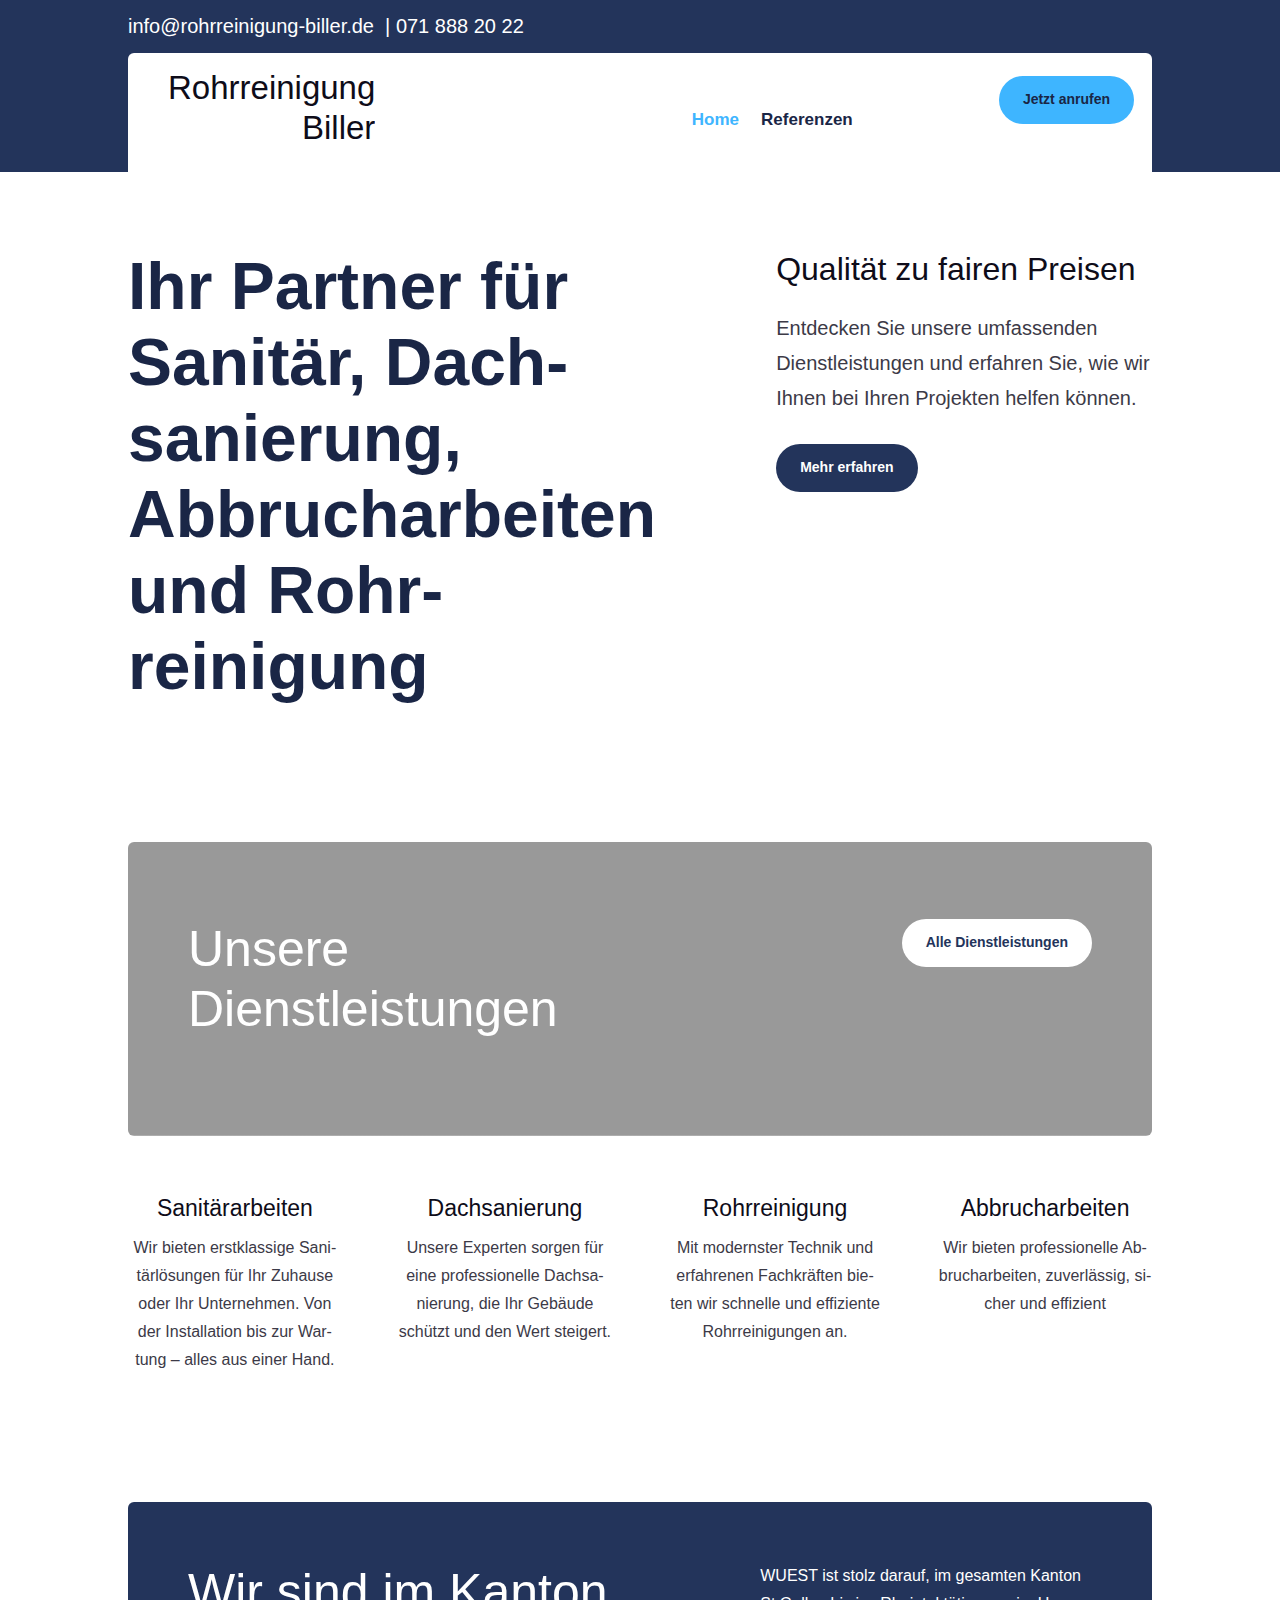
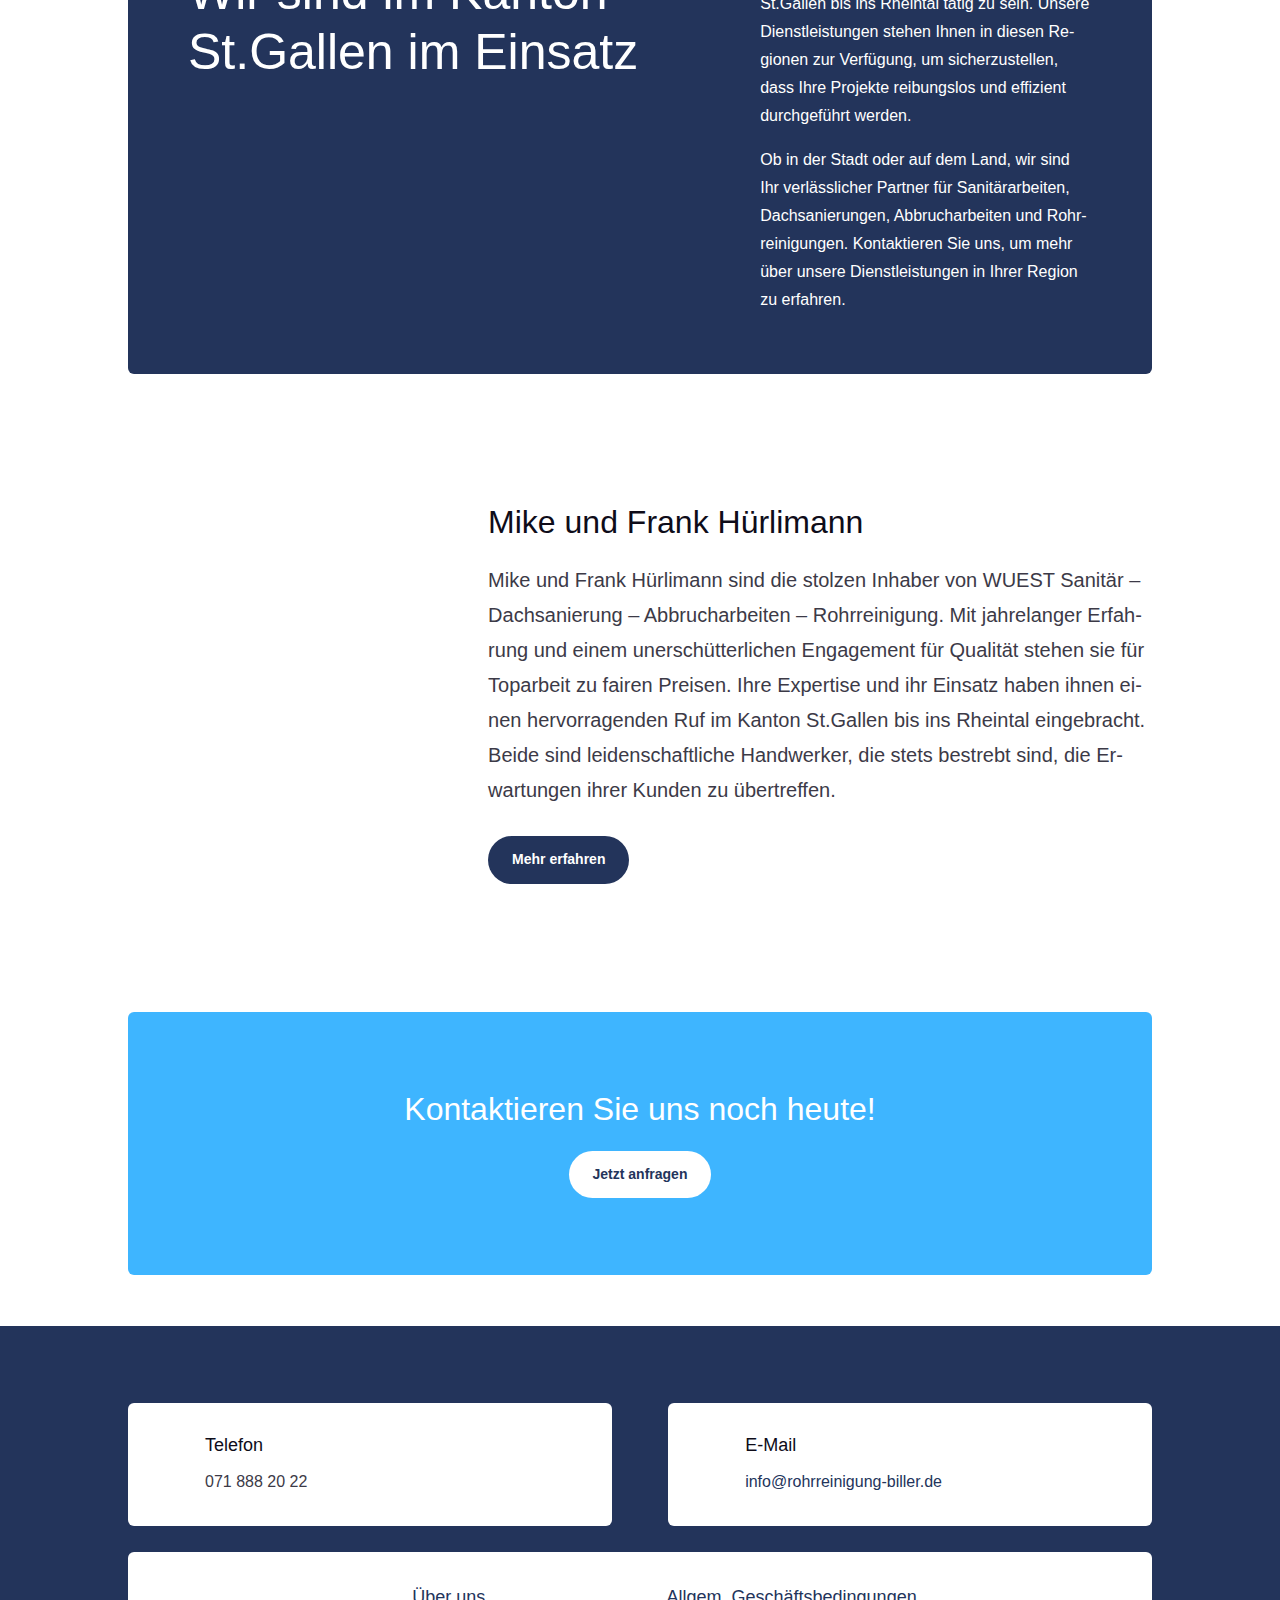
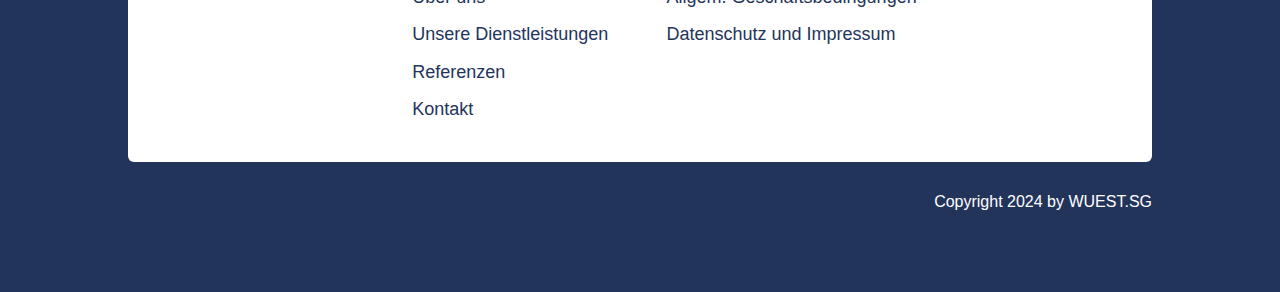
==== commit 25b1b110: "Update index.html" ====
--- a/index.html
+++ b/index.html
@@ -115,7 +115,7 @@
 				
 				
 				
-				<div class="et_pb_text_inner"><p><a href="mailto:kontakt@wuest.sg">kontakt@wuest.sg</a>&nbsp; | <a href="tel:0041718882022">071 888 20 22</a></p></div>
+				<div class="et_pb_text_inner"><p><a href="mailto:info@rohrreinigung-biller.de">info@rohrreinigung-biller.de</a>&nbsp; | <a href="tel:0041718882022">071 888 20 22</a></p></div>
 			</div>
 			</div>
 				
@@ -136,16 +136,14 @@
 					<div class="et_pb_menu_inner_container clearfix">
 						<div class="et_pb_menu__logo-wrap">
 			  <div class="et_pb_menu__logo">
-				<a href="https://wuest.sg/"><img fetchpriority="high" decoding="async" width="1484" height="370" src="./WUEST ★★★★★ - Ihr Partner für Sanitär, Dachsanierung, Abbrucharbeiten und Rohrreinigung_files/logo-wuest.webp" alt="WUEST Sanitär, Dachsanierung, Rohrreinigung" srcset="https://wuest.sg/wp-content/uploads/2024/07/logo-wuest.webp 1484w, https://wuest.sg/wp-content/uploads/2024/07/logo-wuest-1280x319.webp 1280w, https://wuest.sg/wp-content/uploads/2024/07/logo-wuest-980x244.webp 980w, https://wuest.sg/wp-content/uploads/2024/07/logo-wuest-480x120.webp 480w" sizes="(min-width: 0px) and (max-width: 480px) 480px, (min-width: 481px) and (max-width: 980px) 980px, (min-width: 981px) and (max-width: 1280px) 1280px, (min-width: 1281px) 1484px, 100vw" class="wp-image-7"></a>
+				<a href="https://wuest.sg/"><h4>Rohrreinigung Biller</h4></a>
 			  </div>
 			</div>
 						<div class="et_pb_menu__wrap">
 							<div class="et_pb_menu__menu">
 								<nav class="et-menu-nav"><ul id="menu-onboarding-hauptmenue" class="et-menu nav"><li class="et_pb_menu_page_id-home menu-item menu-item-type-post_type menu-item-object-page menu-item-home current-menu-item page_item page-item-8 current_page_item menu-item-9"><a href="https://wuest.sg/" aria-current="page">Home</a></li>
-<li class="et_pb_menu_page_id-10 menu-item menu-item-type-post_type menu-item-object-page menu-item-11"><a href="https://wuest.sg/ueber-uns/">Über uns</a></li>
-<li class="et_pb_menu_page_id-12 menu-item menu-item-type-post_type menu-item-object-page menu-item-13"><a href="https://wuest.sg/dienstleistungen/">Dienstleistungen</a></li>
-<li class="et_pb_menu_page_id-14 menu-item menu-item-type-post_type menu-item-object-page menu-item-15"><a href="https://wuest.sg/referenzen/">Referenzen</a></li>
-<li class="et_pb_menu_page_id-16 menu-item menu-item-type-post_type menu-item-object-page menu-item-17"><a href="https://wuest.sg/kontakt/">Kontakt</a></li>
+
+<li class="et_pb_menu_page_id-14 menu-item menu-item-type-post_type menu-item-object-page menu-item-15"><a href="#">Referenzen</a></li>
 </ul></nav>
 							</div>
 							
@@ -288,7 +286,7 @@
 				
 				<div class="et_pb_text_inner"><p>Entdecken Sie unsere umfassenden Dienstleistungen und erfahren Sie, wie wir Ihnen bei Ihren Projekten helfen können.</p></div>
 			</div><div class="et_pb_button_module_wrapper et_pb_button_0_wrapper  et_pb_module ">
-				<a class="et_pb_button et_pb_button_0 et_pb_bg_layout_light" href="https://wuest.sg/dienstleistungen/">Mehr erfahren</a>
+				<a class="et_pb_button et_pb_button_0 et_pb_bg_layout_light" href="#">Mehr erfahren</a>
 			</div>
 			</div>
 				
@@ -324,7 +322,7 @@
 				
 				
 				<div class="et_pb_button_module_wrapper et_pb_button_1_wrapper et_pb_button_alignment_right et_pb_button_alignment_tablet_left et_pb_button_alignment_phone_left et_pb_module ">
-				<a class="et_pb_button et_pb_button_1 et_pb_bg_layout_light" href="https://wuest.sg/dienstleistungen/">Alle Dienstleistungen</a>
+				<a class="et_pb_button et_pb_button_1 et_pb_bg_layout_light" href="#">Alle Dienstleistungen</a>
 			</div>
 			</div>
 				
@@ -343,7 +341,7 @@
 				
 				
 				<div class="et_pb_blurb_content">
-					<div class="et_pb_main_blurb_image"><span class="et_pb_image_wrap"><span class="et-waypoint et_pb_animation_off et_pb_animation_off_tablet et_pb_animation_off_phone et-pb-icon et-animated"></span></span></div>
+					
 					<div class="et_pb_blurb_container">
 						<h4 class="et_pb_module_header"><span>Sanitärarbeiten</span></h4>
 						<div class="et_pb_blurb_description"><p>Wir bieten erstklassige Sanitärlösungen für Ihr Zuhause oder Ihr Unternehmen. Von der Installation bis zur Wartung – alles aus einer Hand.</p></div>
@@ -361,7 +359,7 @@
 				
 				
 				<div class="et_pb_blurb_content">
-					<div class="et_pb_main_blurb_image"><span class="et_pb_image_wrap"><span class="et-waypoint et_pb_animation_off et_pb_animation_off_tablet et_pb_animation_off_phone et-pb-icon et-animated"></span></span></div>
+					
 					<div class="et_pb_blurb_container">
 						<h4 class="et_pb_module_header"><span>Dachsanierung</span></h4>
 						<div class="et_pb_blurb_description"><p>Unsere Experten sorgen für eine professionelle Dachsanierung, die Ihr Gebäude schützt und den Wert steigert.</p></div>
@@ -379,7 +377,7 @@
 				
 				
 				<div class="et_pb_blurb_content">
-					<div class="et_pb_main_blurb_image"><span class="et_pb_image_wrap"><span class="et-waypoint et_pb_animation_off et_pb_animation_off_tablet et_pb_animation_off_phone et-pb-icon et-animated"></span></span></div>
+					
 					<div class="et_pb_blurb_container">
 						<h4 class="et_pb_module_header"><span>Rohrreinigung</span></h4>
 						<div class="et_pb_blurb_description"><p>Mit modernster Technik und erfahrenen Fachkräften bieten wir schnelle und effiziente Rohrreinigungen an.</p></div>
@@ -397,7 +395,7 @@
 				
 				
 				<div class="et_pb_blurb_content">
-					<div class="et_pb_main_blurb_image"><span class="et_pb_image_wrap"><span class="et-waypoint et_pb_animation_off et_pb_animation_off_tablet et_pb_animation_off_phone et-pb-icon et-animated"></span></span></div>
+					
 					<div class="et_pb_blurb_container">
 						<h4 class="et_pb_module_header"><span>Abbrucharbeiten</span></h4>
 						<div class="et_pb_blurb_description"><p>Wir bieten professionelle Abbrucharbeiten, zuverlässig, sicher und effizient</p></div>
@@ -577,7 +575,7 @@
 					<div class="et_pb_main_blurb_image"><span class="et_pb_image_wrap"><span class="et-waypoint et_pb_animation_off et_pb_animation_off_tablet et_pb_animation_off_phone et-pb-icon et-pb-icon-circle et-pb-icon-circle-border"></span></span></div>
 					<div class="et_pb_blurb_container">
 						<h4 class="et_pb_module_header"><span>E-Mail</span></h4>
-						<div class="et_pb_blurb_description"><p><a href="mailto:kontakt@wuest.sg">kontakt@wuest.sg</a></p></div>
+						<div class="et_pb_blurb_description"><p><a href="mailto:info@rohrreinigung-biller.de">info@rohrreinigung-biller.de</a></p></div>
 					</div>
 				</div>
 			</div>
@@ -797,4 +795,4 @@
               color: var(--lns-color-body);
               pointer-events: auto;
             }
-          </style><div class="companion-1b6rwsq"></div></div></template></section></div></body></html>+          </style><div class="companion-1b6rwsq"></div></div></template></section></div></body></html>
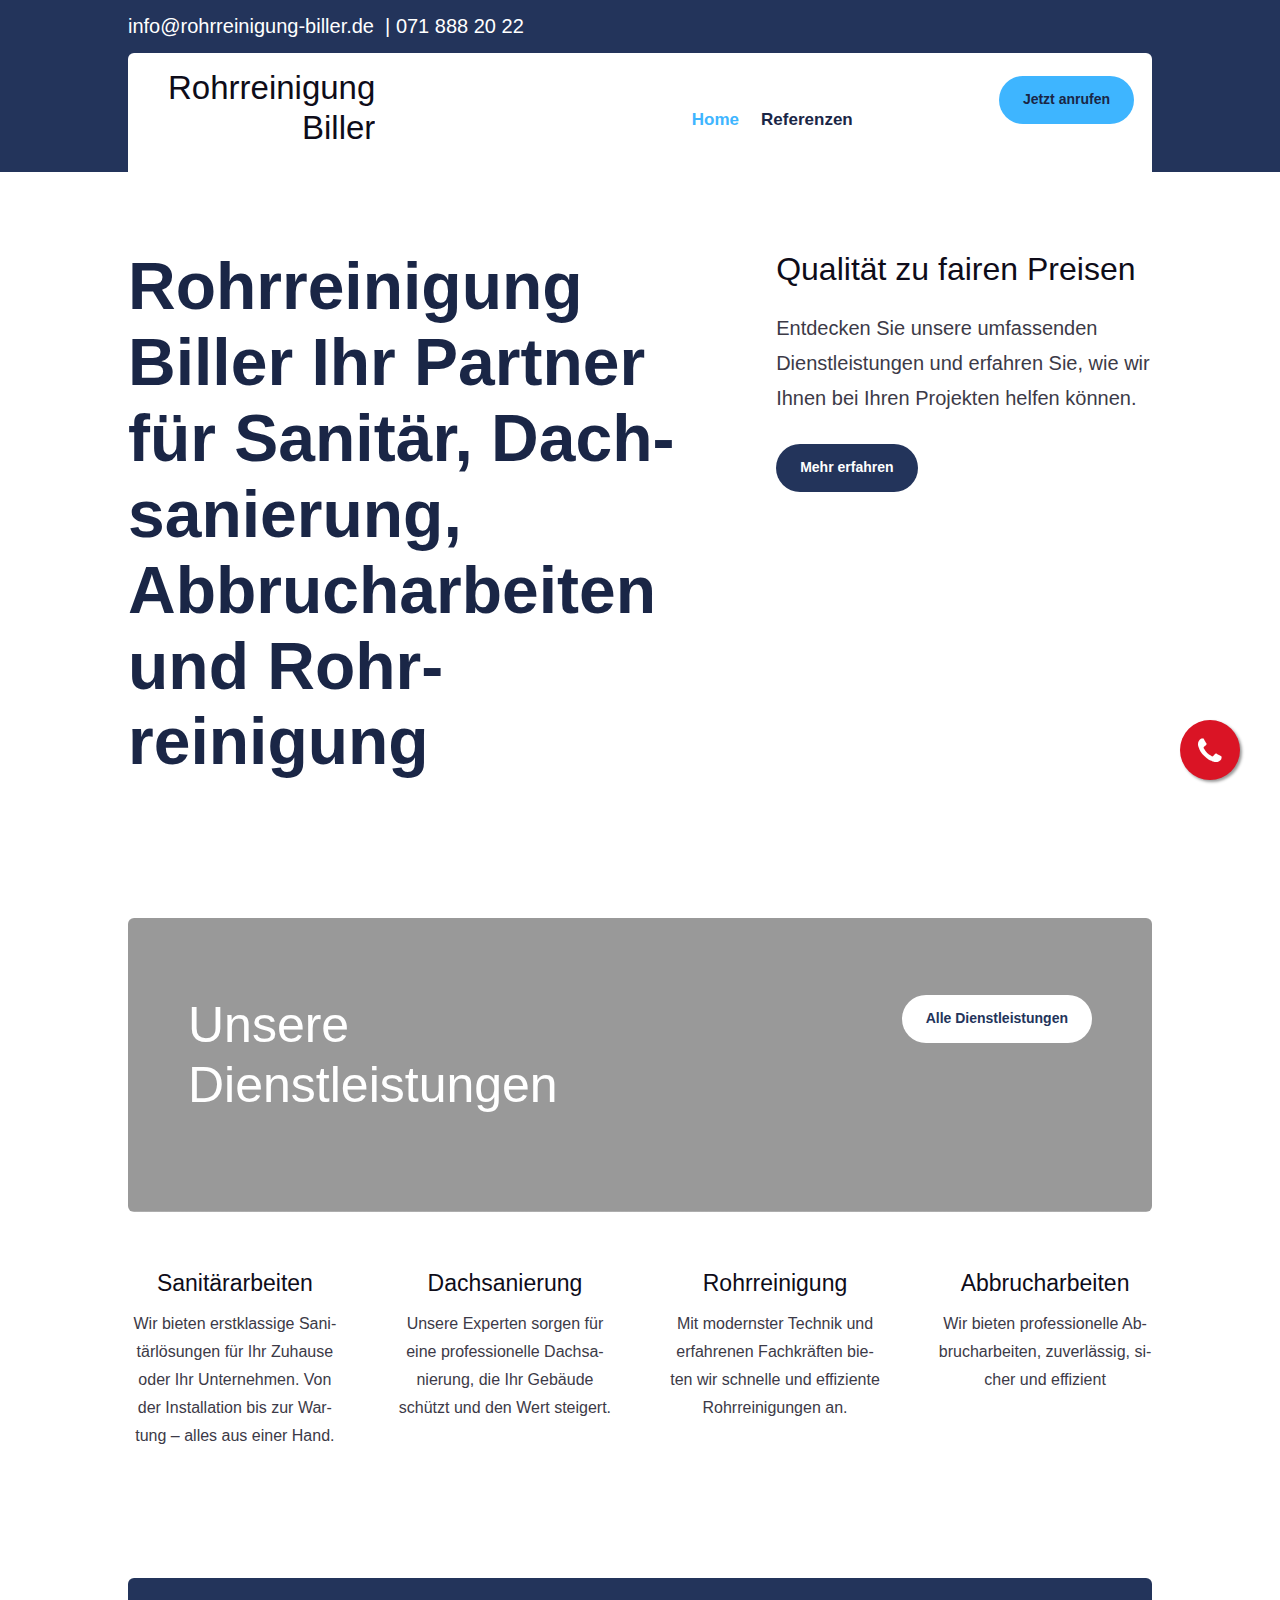
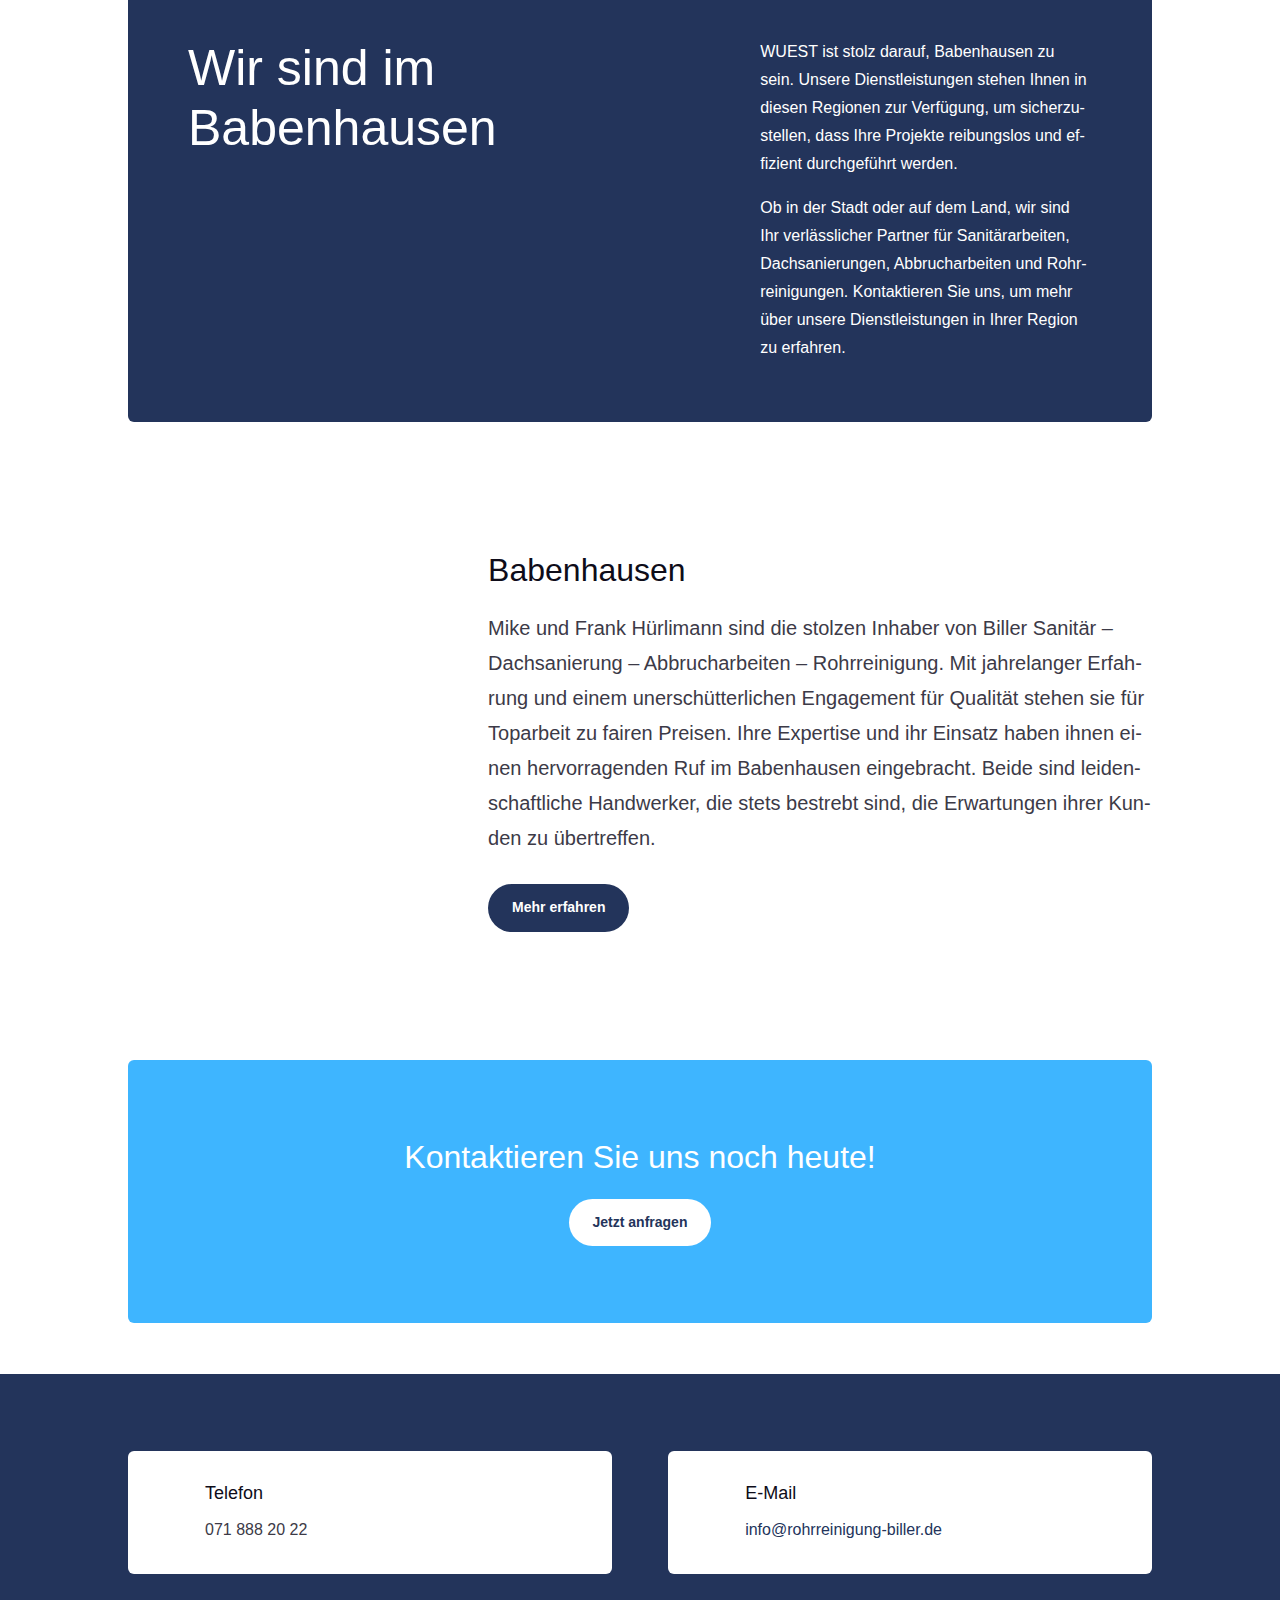
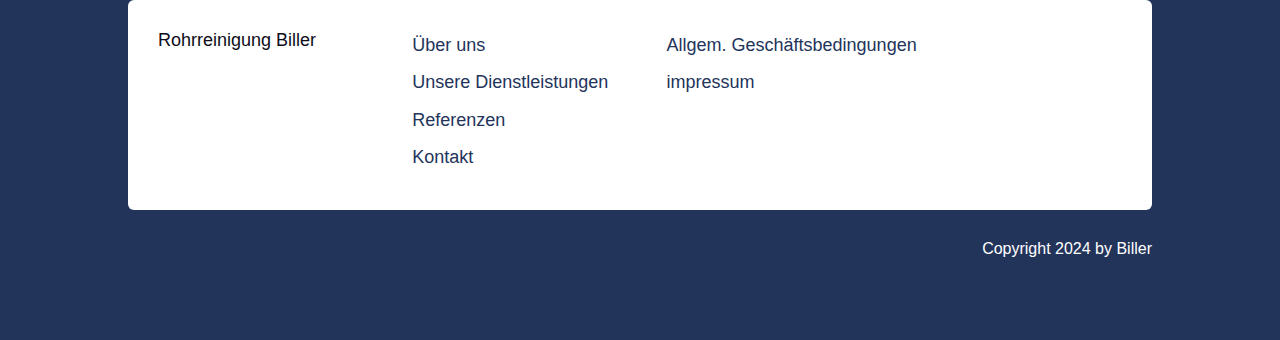
==== commit 3e38cb95: "Update index.html" ====
--- a/index.html
+++ b/index.html
@@ -266,7 +266,7 @@
 				
 				
 				
-				<div class="et_pb_heading_container"><h1 class="et_pb_module_heading">Ihr Partner für Sanitär, Dach­sanierung, Abbruch­­arbeiten und Rohr­­reinigung</h1></div>
+				<div class="et_pb_heading_container"><h1 class="et_pb_module_heading">Rohrreinigung Biller Ihr Partner für Sanitär, Dach­sanierung, Abbruch­­arbeiten und Rohr­­reinigung</h1></div>
 			</div>
 			</div><div class="et_pb_column et_pb_column_2_5 et_pb_column_1  et_pb_css_mix_blend_mode_passthrough et-last-child">
 				
@@ -428,7 +428,7 @@
 				
 				
 				
-				<div class="et_pb_heading_container"><h2 class="et_pb_module_heading">Wir sind im Kanton St.Gallen im Einsatz</h2></div>
+				<div class="et_pb_heading_container"><h2 class="et_pb_module_heading">Wir sind im Babenhausen</h2></div>
 			</div>
 			</div><div class="et_pb_column et_pb_column_2_5 et_pb_column_9  et_pb_css_mix_blend_mode_passthrough et-last-child">
 				
@@ -440,7 +440,7 @@
 				
 				
 				
-				<div class="et_pb_text_inner"><p>WUEST ist stolz darauf, im gesamten Kanton St.Gallen bis ins Rheintal tätig zu sein. Unsere Dienstleistungen stehen Ihnen in diesen Regionen zur Verfügung, um sicherzustellen, dass Ihre Projekte reibungslos und effizient durchgeführt werden.</p>
+				<div class="et_pb_text_inner"><p>WUEST ist stolz darauf, Babenhausen  zu sein. Unsere Dienstleistungen stehen Ihnen in diesen Regionen zur Verfügung, um sicherzustellen, dass Ihre Projekte reibungslos und effizient durchgeführt werden.</p>
 <p>Ob in der Stadt oder auf dem Land, wir sind Ihr verlässlicher Partner für Sanitärarbeiten, Dachsanierungen, Abbrucharbeiten und Rohrreinigungen. Kontaktieren Sie uns, um mehr über unsere Dienstleistungen in Ihrer Region zu erfahren.</p></div>
 			</div>
 			</div>
@@ -475,15 +475,15 @@
 				
 				
 				
-				<div class="et_pb_heading_container"><h3 class="et_pb_module_heading">Mike und Frank Hürlimann</h3></div>
+				<div class="et_pb_heading_container"><h3 class="et_pb_module_heading">Babenhausen</h3></div>
 			</div><div class="et_pb_module et_pb_text et_pb_text_2  et_pb_text_align_left et_pb_bg_layout_light">
 				
 				
 				
 				
-				<div class="et_pb_text_inner"><p>Mike und Frank Hürlimann sind die stolzen Inhaber von WUEST Sanitär – Dachsanierung – Abbrucharbeiten – Rohrreinigung. Mit jahrelanger Erfahrung und einem unerschütterlichen Engagement für Qualität stehen sie für Toparbeit zu fairen Preisen. Ihre Expertise und ihr Einsatz haben ihnen einen hervorragenden Ruf im Kanton St.Gallen bis ins Rheintal eingebracht. Beide sind leidenschaftliche Handwerker, die stets bestrebt sind, die Erwartungen ihrer Kunden zu übertreffen.</p></div>
+				<div class="et_pb_text_inner"><p>Mike und Frank Hürlimann sind die stolzen Inhaber von Biller Sanitär – Dachsanierung – Abbrucharbeiten – Rohrreinigung. Mit jahrelanger Erfahrung und einem unerschütterlichen Engagement für Qualität stehen sie für Toparbeit zu fairen Preisen. Ihre Expertise und ihr Einsatz haben ihnen einen hervorragenden Ruf im Babenhausen eingebracht. Beide sind leidenschaftliche Handwerker, die stets bestrebt sind, die Erwartungen ihrer Kunden zu übertreffen.</p></div>
 			</div><div class="et_pb_button_module_wrapper et_pb_button_6_wrapper  et_pb_module ">
-				<a class="et_pb_button et_pb_button_6 et_pb_bg_layout_light" href="https://wuest.sg/ueber-uns/">Mehr erfahren</a>
+				<a class="et_pb_button et_pb_button_6 et_pb_bg_layout_light" href="#">Mehr erfahren</a>
 			</div>
 			</div>
 				
@@ -513,7 +513,7 @@
 				
 				<div class="et_pb_heading_container"><h3 class="et_pb_module_heading">Kontaktieren Sie uns noch heute!</h3></div>
 			</div><div class="et_pb_button_module_wrapper et_pb_button_7_wrapper et_pb_button_alignment_center et_pb_module ">
-				<a class="et_pb_button et_pb_button_7 et_pb_bg_layout_light" href="https://wuest.sg/kontakt/">Jetzt anfragen</a>
+				<a class="et_pb_button et_pb_button_7 et_pb_bg_layout_light" href="#">Jetzt anfragen</a>
 			</div>
 			</div>
 				
@@ -554,7 +554,7 @@
 				
 				
 				<div class="et_pb_blurb_content">
-					<div class="et_pb_main_blurb_image"><span class="et_pb_image_wrap"><span class="et-waypoint et_pb_animation_off et_pb_animation_off_tablet et_pb_animation_off_phone et-pb-icon et-pb-icon-circle et-pb-icon-circle-border"></span></span></div>
+					<div class="et_pb_main_blurb_image"></div>
 					<div class="et_pb_blurb_container">
 						<h4 class="et_pb_module_header"><span>Telefon</span></h4>
 						<div class="et_pb_blurb_description"><p>071 888 20 22</p></div>
@@ -572,7 +572,7 @@
 				
 				
 				<div class="et_pb_blurb_content">
-					<div class="et_pb_main_blurb_image"><span class="et_pb_image_wrap"><span class="et-waypoint et_pb_animation_off et_pb_animation_off_tablet et_pb_animation_off_phone et-pb-icon et-pb-icon-circle et-pb-icon-circle-border"></span></span></div>
+					<div class="et_pb_main_blurb_image"></div>
 					<div class="et_pb_blurb_container">
 						<h4 class="et_pb_module_header"><span>E-Mail</span></h4>
 						<div class="et_pb_blurb_description"><p><a href="mailto:info@rohrreinigung-biller.de">info@rohrreinigung-biller.de</a></p></div>
@@ -595,7 +595,7 @@
 				
 				
 				
-				<a href="https://wuest.sg/"><span class="et_pb_image_wrap "><img loading="lazy" decoding="async" width="1484" height="370" src="./WUEST ★★★★★ - Ihr Partner für Sanitär, Dachsanierung, Abbrucharbeiten und Rohrreinigung_files/logo-wuest.webp" alt="" title="divi-logo-mark-white" srcset="https://wuest.sg/wp-content/uploads/2024/07/logo-wuest.webp 1484w, https://wuest.sg/wp-content/uploads/2024/07/logo-wuest-1280x319.webp 1280w, https://wuest.sg/wp-content/uploads/2024/07/logo-wuest-980x244.webp 980w, https://wuest.sg/wp-content/uploads/2024/07/logo-wuest-480x120.webp 480w" sizes="(min-width: 0px) and (max-width: 480px) 480px, (min-width: 481px) and (max-width: 980px) 980px, (min-width: 981px) and (max-width: 1280px) 1280px, (min-width: 1281px) 1484px, 100vw" class="wp-image-7"></span></a>
+				<a href="https://wuest.sg/"><span class="et_pb_image_wrap "><h4>Rohrreinigung Biller</h4></span></a>
 			</div>
 			</div><div class="et_pb_column et_pb_column_1_4 et_pb_column_3_tb_footer  et_pb_css_mix_blend_mode_passthrough">
 				
@@ -607,25 +607,25 @@
 				
 				
 				
-				<div class="et_pb_text_inner"><a href="https://wuest.sg/ueber-uns/">Über uns</a></div>
+				<div class="et_pb_text_inner"><a href="#">Über uns</a></div>
 			</div><div class="et_pb_module et_pb_text et_pb_text_1_tb_footer  et_pb_text_align_left et_pb_bg_layout_light">
 				
 				
 				
 				
-				<div class="et_pb_text_inner"><a href="https://wuest.sg/dienstleistungen/">Unsere Dienstleistungen</a></div>
+				<div class="et_pb_text_inner"><a href="#">Unsere Dienstleistungen</a></div>
 			</div><div class="et_pb_module et_pb_text et_pb_text_2_tb_footer  et_pb_text_align_left et_pb_bg_layout_light">
 				
 				
 				
 				
-				<div class="et_pb_text_inner"><a href="https://wuest.sg/referenzen/">Referenzen</a></div>
+				<div class="et_pb_text_inner"><a href="#">Referenzen</a></div>
 			</div><div class="et_pb_module et_pb_text et_pb_text_3_tb_footer  et_pb_text_align_left et_pb_bg_layout_light">
 				
 				
 				
 				
-				<div class="et_pb_text_inner"><a href="https://wuest.sg/kontakt/">Kontakt</a></div>
+				<div class="et_pb_text_inner"><a href="#">Kontakt</a></div>
 			</div>
 			</div><div class="et_pb_column et_pb_column_1_2 et_pb_column_4_tb_footer  et_pb_css_mix_blend_mode_passthrough et-last-child">
 				
@@ -637,13 +637,66 @@
 				
 				
 				
-				<div class="et_pb_text_inner"><p><a href="https://wuest.sg/allgemeine-geschaeftsbedingungen/">Allgem. Geschäftsbedingungen</a></p></div>
-			</div><div class="et_pb_module et_pb_text et_pb_text_5_tb_footer  et_pb_text_align_left et_pb_text_align_center-phone et_pb_bg_layout_light">
-				
-				
-				
-				
-				<div class="et_pb_text_inner"><p><a href="https://wuest.sg/datenschutz/">Datenschutz und Impressum</a></p></div>
+				<div class="et_pb_text_inner"><p><a href="#">Allgem. Geschäftsbedingungen</a></p></div>
+			</div>
+							<link rel="stylesheet" href="https://maxcdn.bootstrapcdn.com/font-awesome/4.5.0/css/font-awesome.min.css">
+							<a href="tel:+4915792483630" class="floate bounce" target="_blank">
+							<i class="fa fa-phone my-float"></i>
+							</a>
+							
+							
+							<style>
+							
+							.floate{
+							  position:fixed;
+							  width:60px;
+							  height:60px;
+							  bottom:120px;
+							  right:40px;
+							  background-color:#da1425;
+							  color:#FFF;
+							  border-radius:50px;
+							  text-align:center;
+							  font-size:30px;
+							  box-shadow: 2px 2px 3px #999;
+							  z-index:100;
+							}
+							
+							.my-float{
+							  margin-top:16px;
+							}
+							
+							.bounce {
+							  animation: bounce 2s infinite;
+							}
+							
+							@keyframes bounce {
+							  0%,
+							  25%,
+							  50%,
+							  75%,
+							  100% {
+								transform: translateY(0);
+							  }
+							  40% {
+								transform: translateY(-20px);
+							  }
+							  60% {
+								transform: translateY(-12px);
+							  }
+							}
+							</style>				
+				
+				
+				
+				
+				
+				<div class="et_pb_module et_pb_text et_pb_text_5_tb_footer  et_pb_text_align_left et_pb_text_align_center-phone et_pb_bg_layout_light">
+				
+				
+				
+				
+				<div class="et_pb_text_inner"><p><a href="impressum.html">impressum</a></p></div>
 			</div>
 			</div>
 				
@@ -661,7 +714,7 @@
 				
 				
 				
-				<div class="et_pb_text_inner">Copyright 2024 by WUEST.SG</div>
+				<div class="et_pb_text_inner">Copyright 2024 by Biller</div>
 			</div>
 			</div>
 				
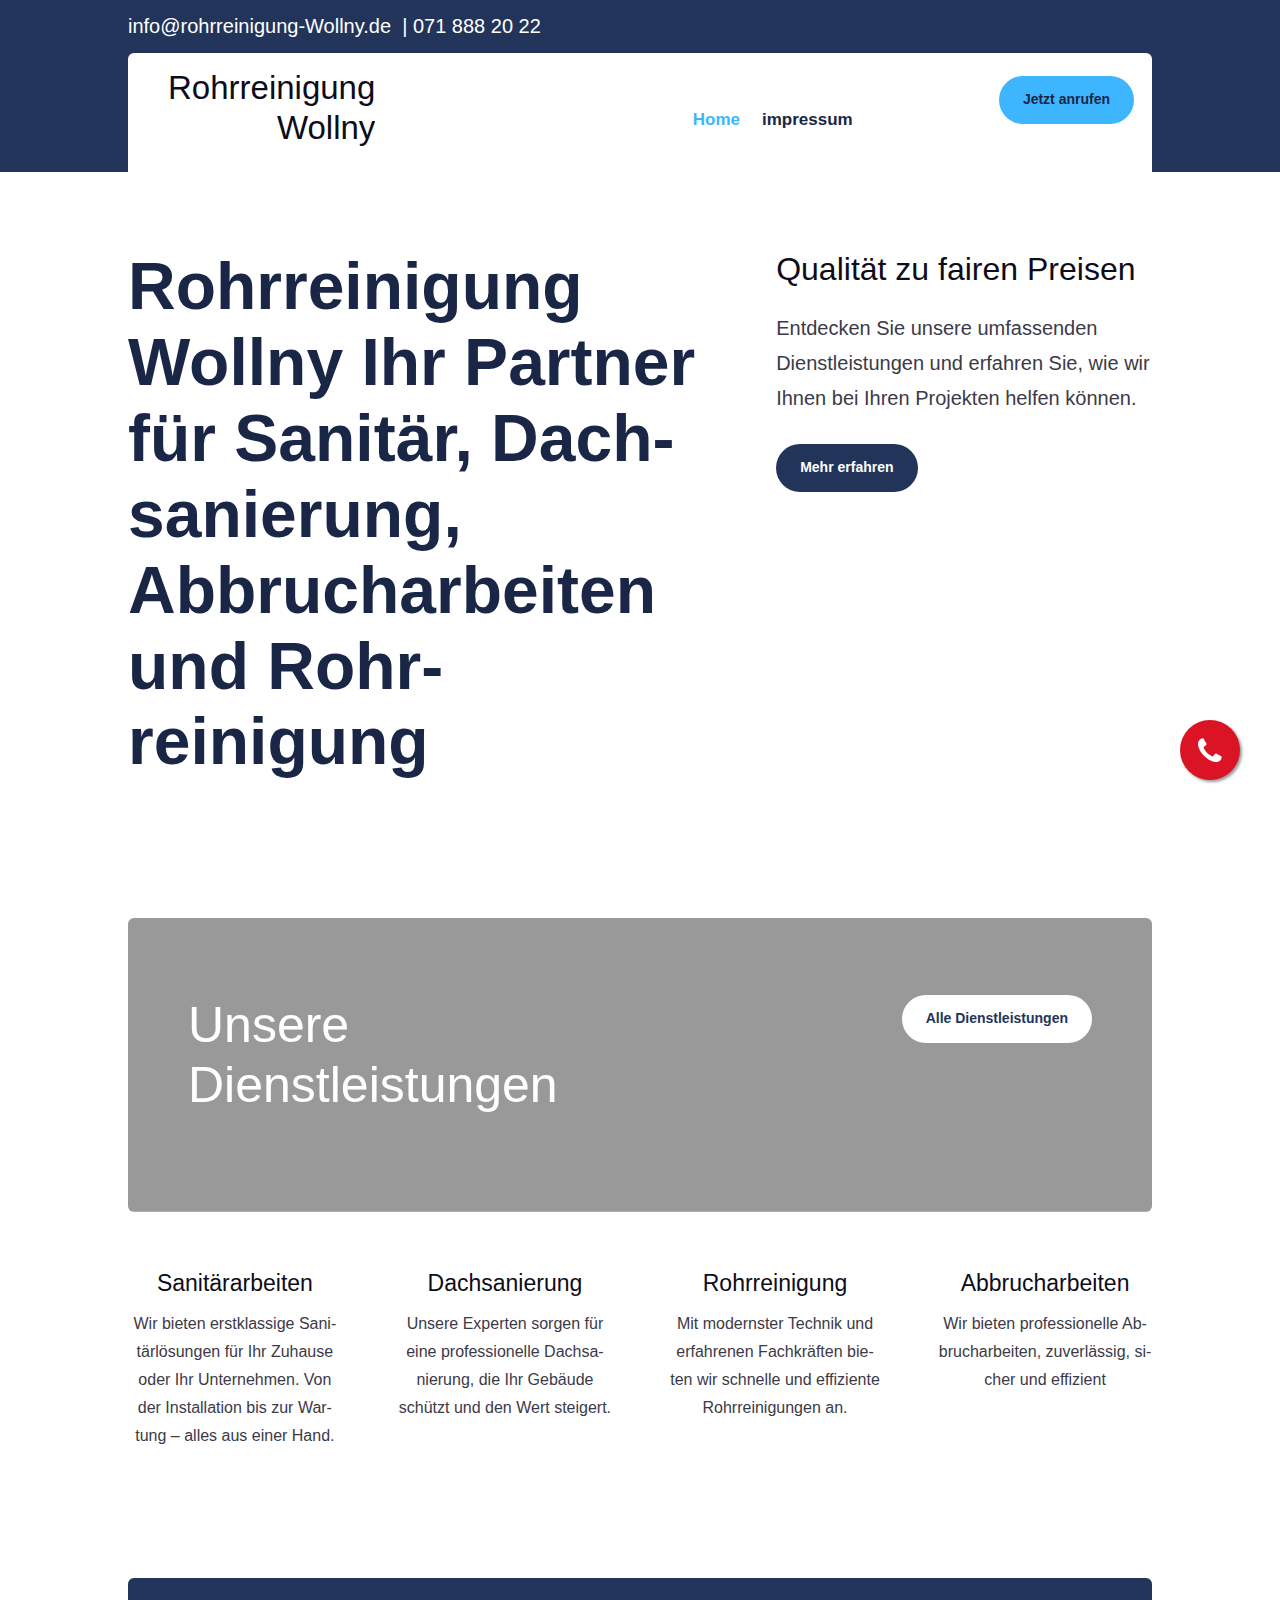
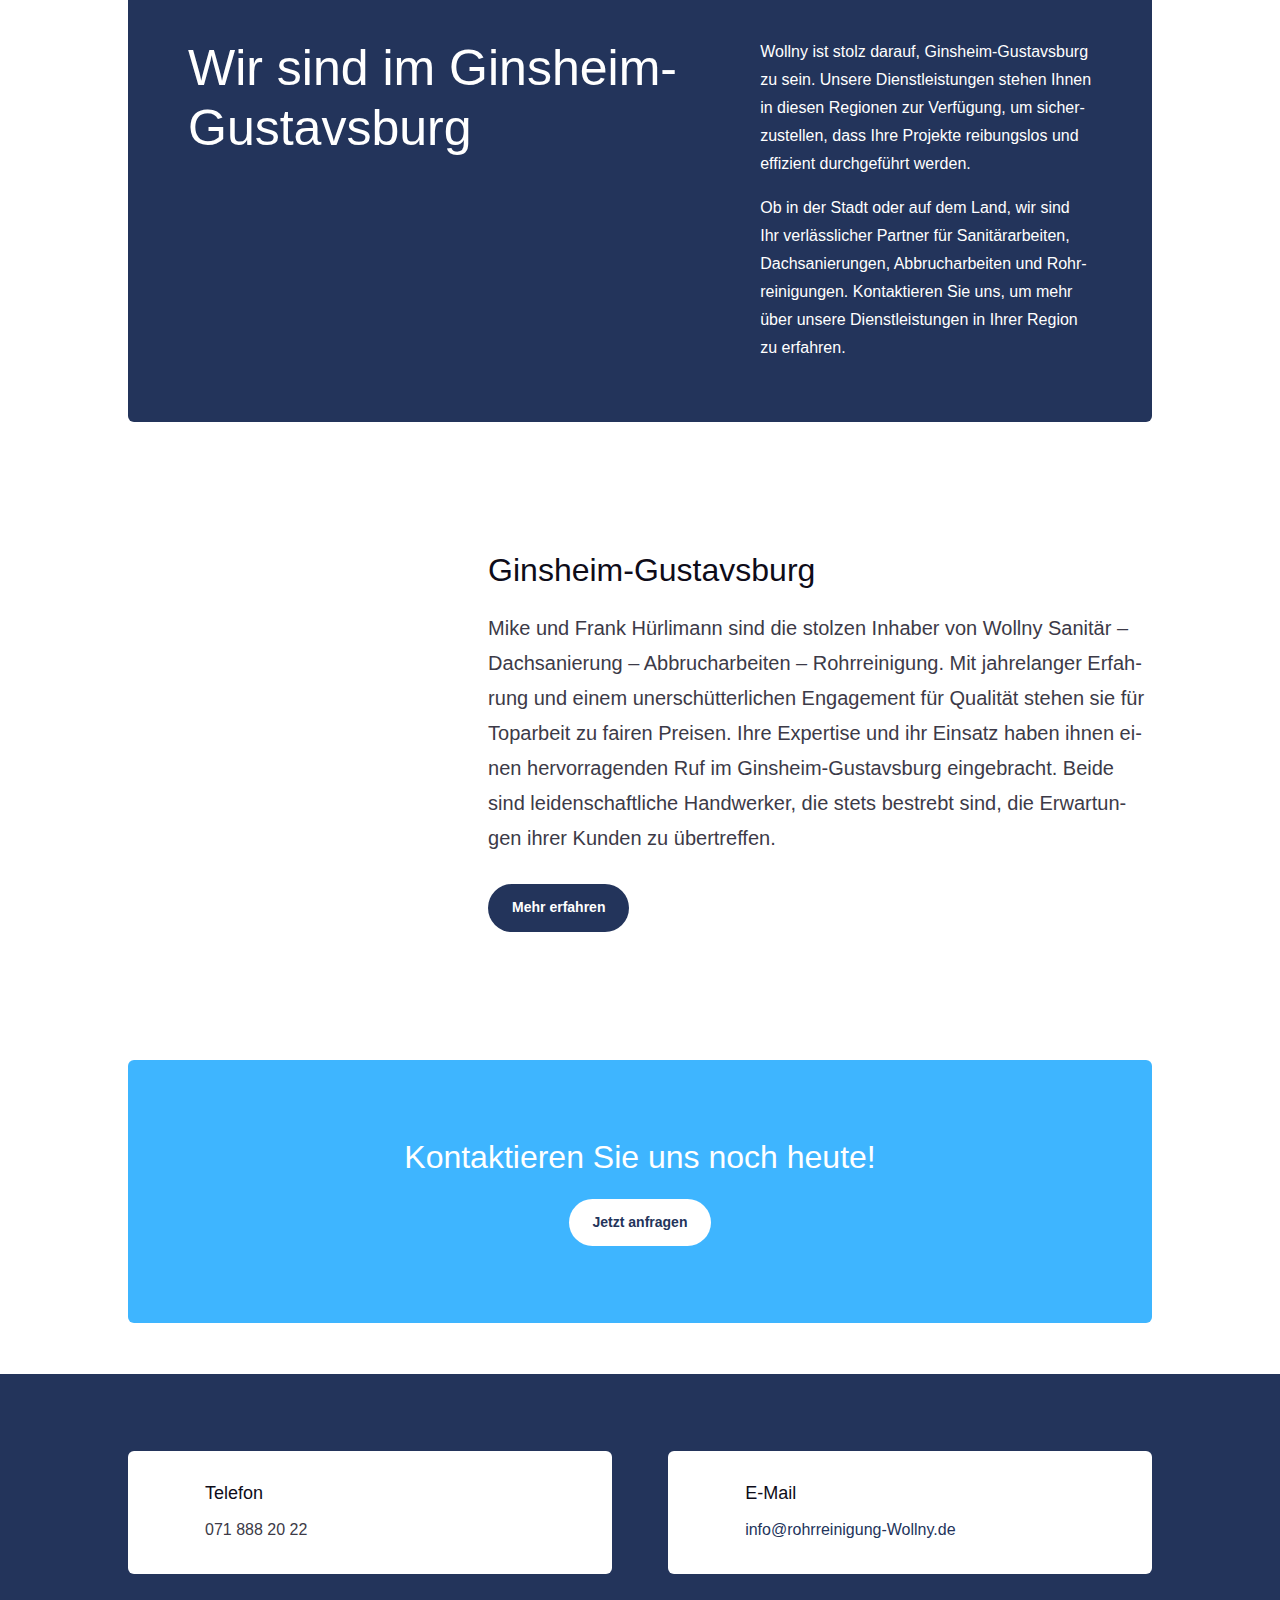
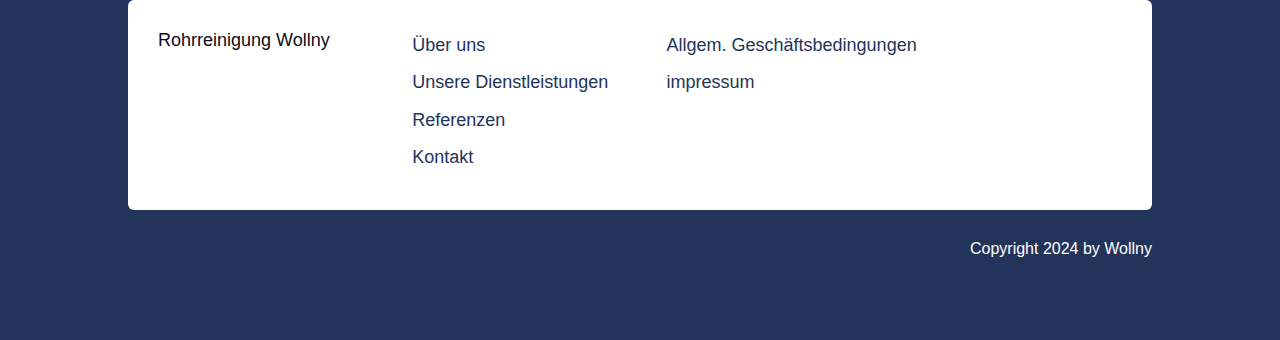
==== commit 3b771a67: "Update index.html" ====
--- a/index.html
+++ b/index.html
@@ -115,7 +115,7 @@
 				
 				
 				
-				<div class="et_pb_text_inner"><p><a href="mailto:info@rohrreinigung-biller.de">info@rohrreinigung-biller.de</a>&nbsp; | <a href="tel:0041718882022">071 888 20 22</a></p></div>
+				<div class="et_pb_text_inner"><p><a href="mailto:info@rohrreinigung-Wollny.de">info@rohrreinigung-Wollny.de</a>&nbsp; | <a href="tel:0041718882022">071 888 20 22</a></p></div>
 			</div>
 			</div>
 				
@@ -136,14 +136,14 @@
 					<div class="et_pb_menu_inner_container clearfix">
 						<div class="et_pb_menu__logo-wrap">
 			  <div class="et_pb_menu__logo">
-				<a href="https://wuest.sg/"><h4>Rohrreinigung Biller</h4></a>
+				<a href="https://wuest.sg/"><h4>Rohrreinigung Wollny</h4></a>
 			  </div>
 			</div>
 						<div class="et_pb_menu__wrap">
 							<div class="et_pb_menu__menu">
 								<nav class="et-menu-nav"><ul id="menu-onboarding-hauptmenue" class="et-menu nav"><li class="et_pb_menu_page_id-home menu-item menu-item-type-post_type menu-item-object-page menu-item-home current-menu-item page_item page-item-8 current_page_item menu-item-9"><a href="https://wuest.sg/" aria-current="page">Home</a></li>
 
-<li class="et_pb_menu_page_id-14 menu-item menu-item-type-post_type menu-item-object-page menu-item-15"><a href="#">Referenzen</a></li>
+<li class="et_pb_menu_page_id-14 menu-item menu-item-type-post_type menu-item-object-page menu-item-15"><a href="impressum.html">impressum</a></li>
 </ul></nav>
 							</div>
 							
@@ -266,7 +266,7 @@
 				
 				
 				
-				<div class="et_pb_heading_container"><h1 class="et_pb_module_heading">Rohrreinigung Biller Ihr Partner für Sanitär, Dach­sanierung, Abbruch­­arbeiten und Rohr­­reinigung</h1></div>
+				<div class="et_pb_heading_container"><h1 class="et_pb_module_heading">Rohrreinigung Wollny Ihr Partner für Sanitär, Dach­sanierung, Abbruch­­arbeiten und Rohr­­reinigung</h1></div>
 			</div>
 			</div><div class="et_pb_column et_pb_column_2_5 et_pb_column_1  et_pb_css_mix_blend_mode_passthrough et-last-child">
 				
@@ -428,7 +428,7 @@
 				
 				
 				
-				<div class="et_pb_heading_container"><h2 class="et_pb_module_heading">Wir sind im Babenhausen</h2></div>
+				<div class="et_pb_heading_container"><h2 class="et_pb_module_heading">Wir sind im Ginsheim-Gustavsburg</h2></div>
 			</div>
 			</div><div class="et_pb_column et_pb_column_2_5 et_pb_column_9  et_pb_css_mix_blend_mode_passthrough et-last-child">
 				
@@ -440,7 +440,7 @@
 				
 				
 				
-				<div class="et_pb_text_inner"><p>WUEST ist stolz darauf, Babenhausen  zu sein. Unsere Dienstleistungen stehen Ihnen in diesen Regionen zur Verfügung, um sicherzustellen, dass Ihre Projekte reibungslos und effizient durchgeführt werden.</p>
+				<div class="et_pb_text_inner"><p>Wollny ist stolz darauf, Ginsheim-Gustavsburg  zu sein. Unsere Dienstleistungen stehen Ihnen in diesen Regionen zur Verfügung, um sicherzustellen, dass Ihre Projekte reibungslos und effizient durchgeführt werden.</p>
 <p>Ob in der Stadt oder auf dem Land, wir sind Ihr verlässlicher Partner für Sanitärarbeiten, Dachsanierungen, Abbrucharbeiten und Rohrreinigungen. Kontaktieren Sie uns, um mehr über unsere Dienstleistungen in Ihrer Region zu erfahren.</p></div>
 			</div>
 			</div>
@@ -475,13 +475,13 @@
 				
 				
 				
-				<div class="et_pb_heading_container"><h3 class="et_pb_module_heading">Babenhausen</h3></div>
+				<div class="et_pb_heading_container"><h3 class="et_pb_module_heading">Ginsheim-Gustavsburg</h3></div>
 			</div><div class="et_pb_module et_pb_text et_pb_text_2  et_pb_text_align_left et_pb_bg_layout_light">
 				
 				
 				
 				
-				<div class="et_pb_text_inner"><p>Mike und Frank Hürlimann sind die stolzen Inhaber von Biller Sanitär – Dachsanierung – Abbrucharbeiten – Rohrreinigung. Mit jahrelanger Erfahrung und einem unerschütterlichen Engagement für Qualität stehen sie für Toparbeit zu fairen Preisen. Ihre Expertise und ihr Einsatz haben ihnen einen hervorragenden Ruf im Babenhausen eingebracht. Beide sind leidenschaftliche Handwerker, die stets bestrebt sind, die Erwartungen ihrer Kunden zu übertreffen.</p></div>
+				<div class="et_pb_text_inner"><p>Mike und Frank Hürlimann sind die stolzen Inhaber von Wollny Sanitär – Dachsanierung – Abbrucharbeiten – Rohrreinigung. Mit jahrelanger Erfahrung und einem unerschütterlichen Engagement für Qualität stehen sie für Toparbeit zu fairen Preisen. Ihre Expertise und ihr Einsatz haben ihnen einen hervorragenden Ruf im Ginsheim-Gustavsburg eingebracht. Beide sind leidenschaftliche Handwerker, die stets bestrebt sind, die Erwartungen ihrer Kunden zu übertreffen.</p></div>
 			</div><div class="et_pb_button_module_wrapper et_pb_button_6_wrapper  et_pb_module ">
 				<a class="et_pb_button et_pb_button_6 et_pb_bg_layout_light" href="#">Mehr erfahren</a>
 			</div>
@@ -575,7 +575,7 @@
 					<div class="et_pb_main_blurb_image"></div>
 					<div class="et_pb_blurb_container">
 						<h4 class="et_pb_module_header"><span>E-Mail</span></h4>
-						<div class="et_pb_blurb_description"><p><a href="mailto:info@rohrreinigung-biller.de">info@rohrreinigung-biller.de</a></p></div>
+						<div class="et_pb_blurb_description"><p><a href="mailto:info@rohrreinigung-Wollny.de">info@rohrreinigung-Wollny.de</a></p></div>
 					</div>
 				</div>
 			</div>
@@ -595,7 +595,7 @@
 				
 				
 				
-				<a href="https://wuest.sg/"><span class="et_pb_image_wrap "><h4>Rohrreinigung Biller</h4></span></a>
+				<a href="https://wuest.sg/"><span class="et_pb_image_wrap "><h4>Rohrreinigung Wollny</h4></span></a>
 			</div>
 			</div><div class="et_pb_column et_pb_column_1_4 et_pb_column_3_tb_footer  et_pb_css_mix_blend_mode_passthrough">
 				
@@ -714,7 +714,7 @@
 				
 				
 				
-				<div class="et_pb_text_inner">Copyright 2024 by Biller</div>
+				<div class="et_pb_text_inner">Copyright 2024 by Wollny</div>
 			</div>
 			</div>
 				
